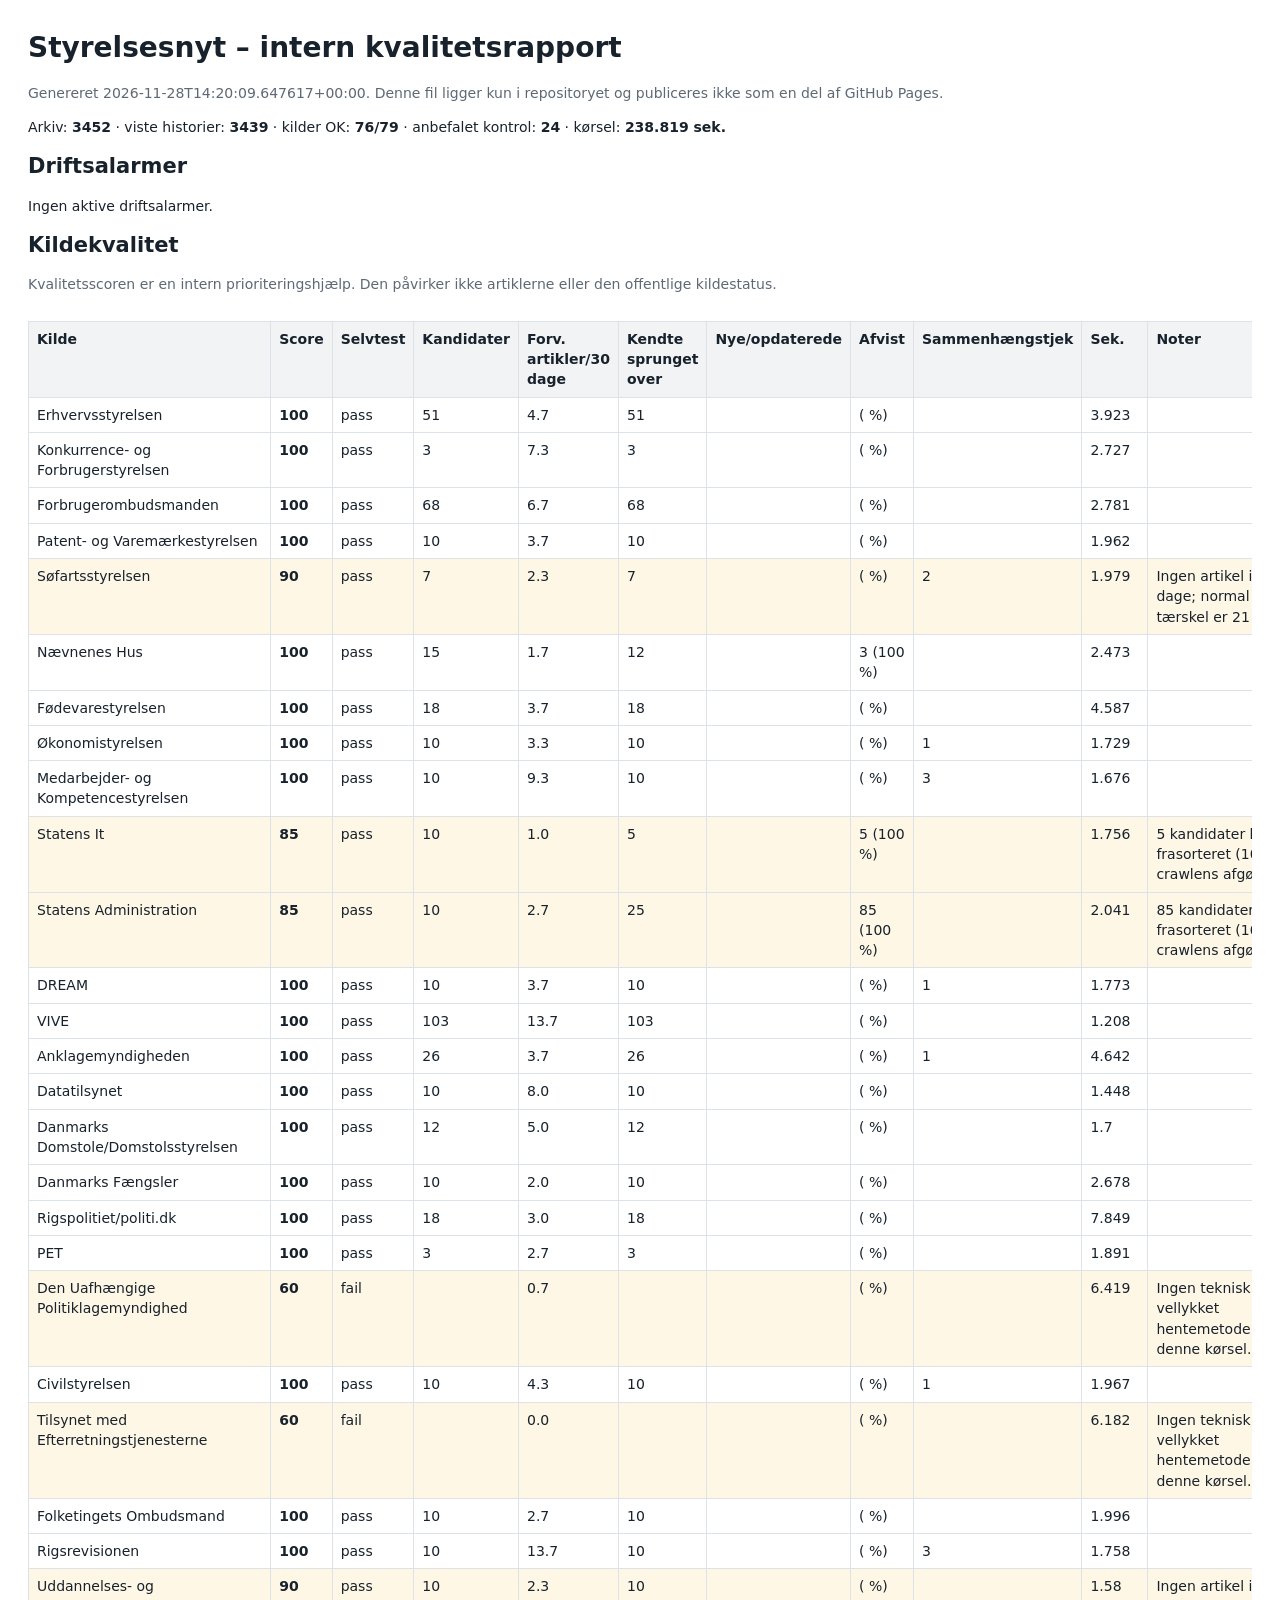
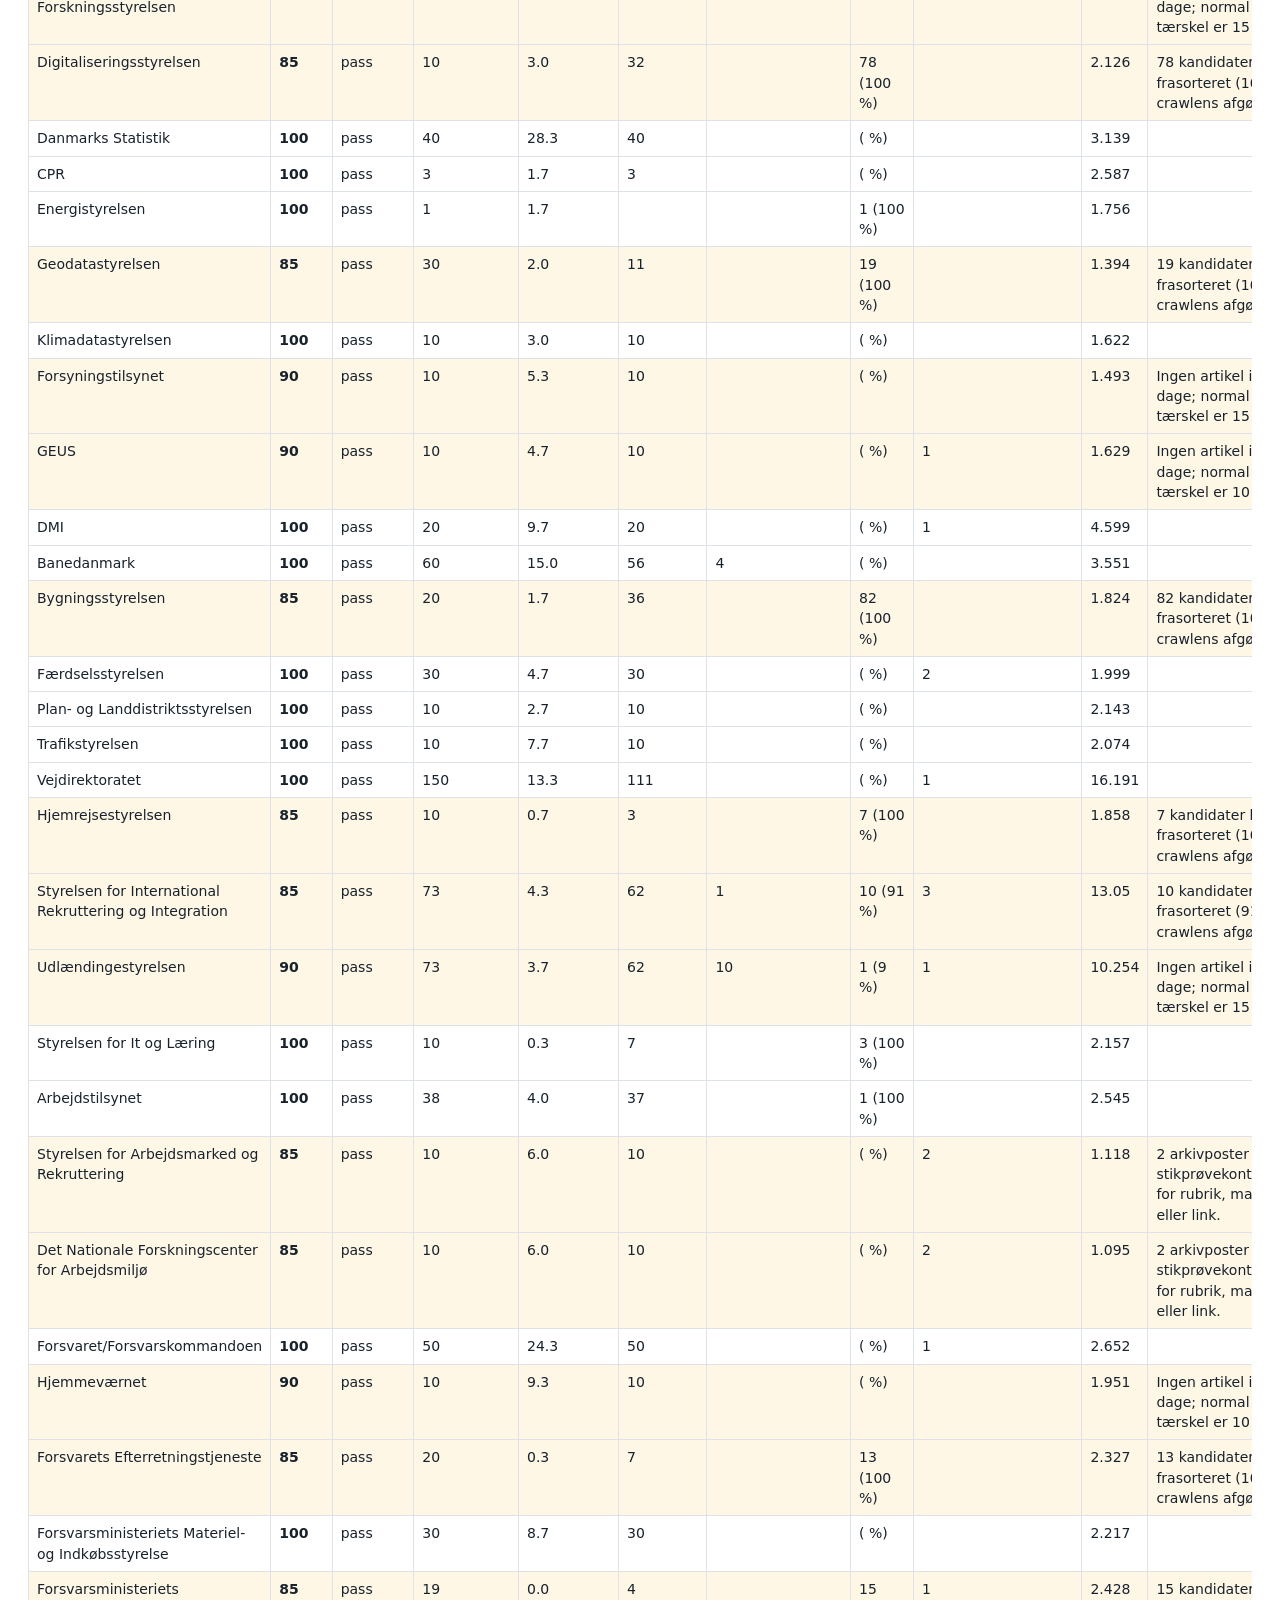
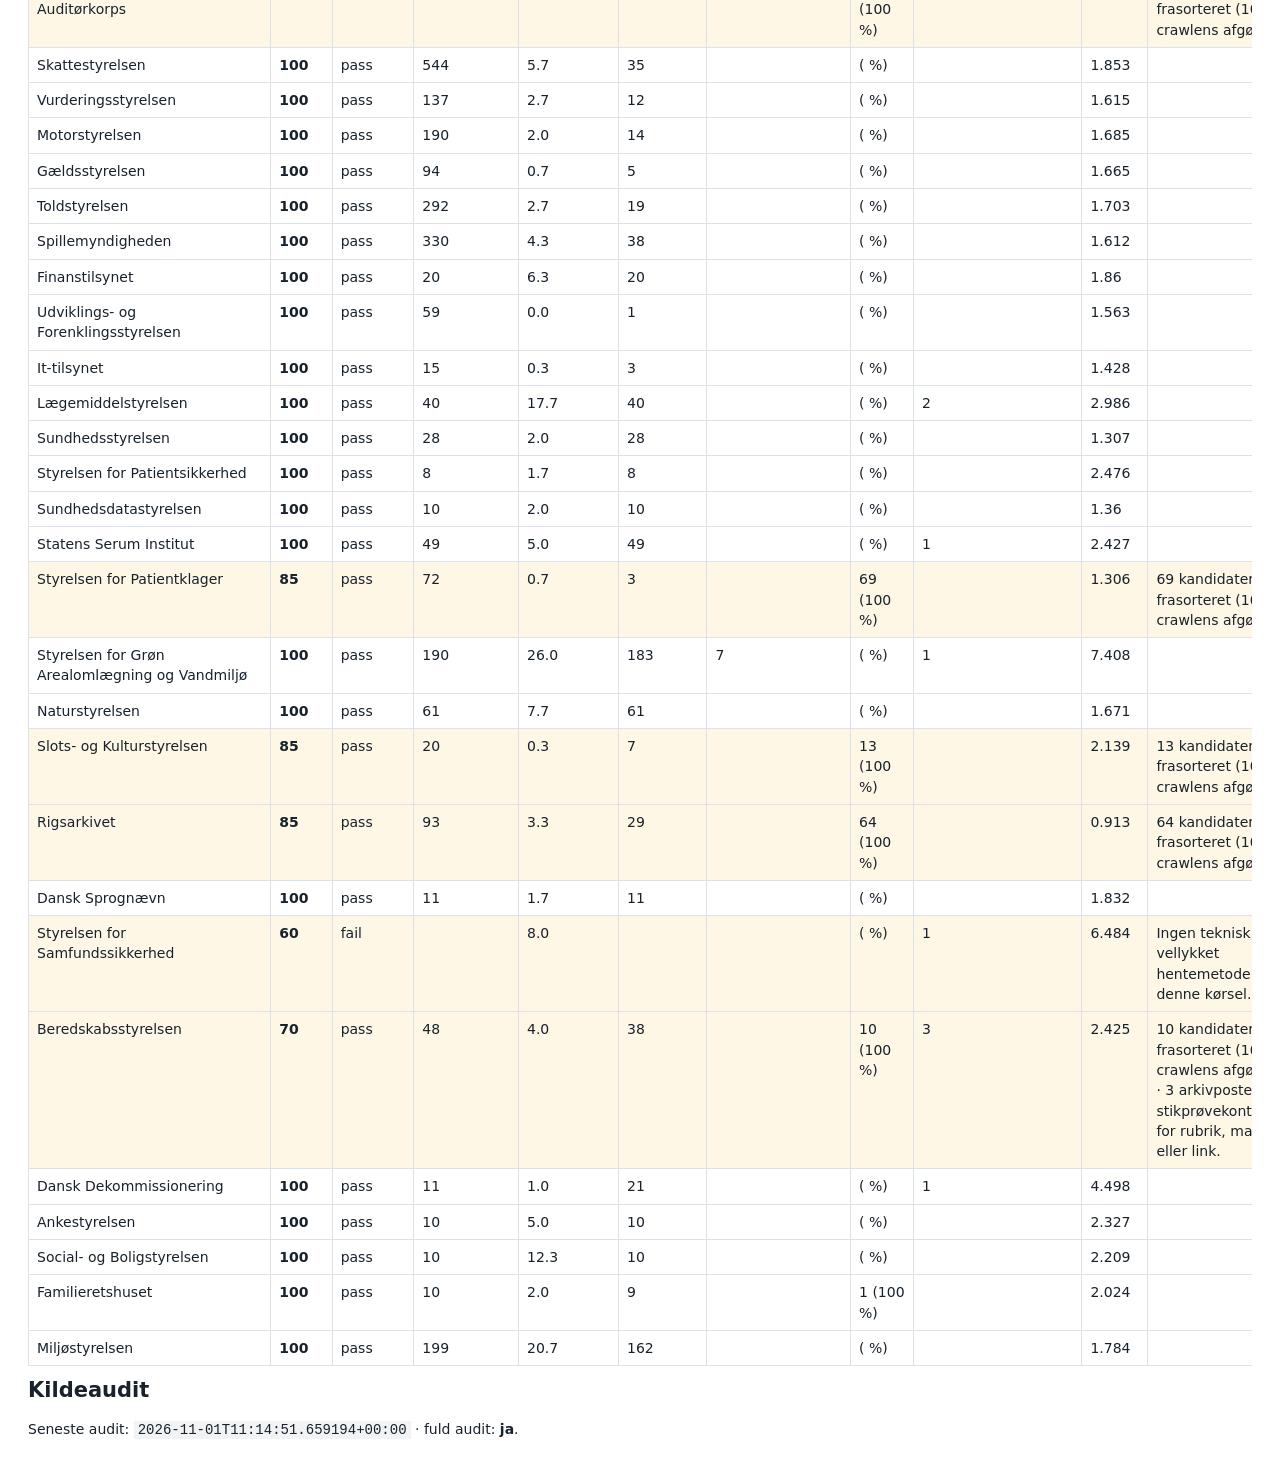
==== agency_diagnostics.html @ b174ddc3 "Opdater nyhedsarkiv og kvalitetsstatus [skip ci]" ====
<!doctype html><html lang="da"><head><meta charset="utf-8"><meta name="robots" content="noindex,nofollow,noarchive"><meta name="viewport" content="width=device-width,initial-scale=1"><title>Styrelsesnyt diagnostik</title><style>body{font:14px/1.45 system-ui,sans-serif;margin:28px;color:#18222c}h1,h2{margin:.4em 0}.meta{color:#5d6974}.table-wrap{overflow:auto}table{border-collapse:collapse;width:100%;margin-top:12px}th,td{border:1px solid #dce2e7;padding:7px 8px;text-align:left;vertical-align:top}th{background:#f1f3f5}tr.review{background:#fff7e6}code{background:#f1f3f5;padding:1px 4px}</style></head><body><h1>Styrelsesnyt – intern kvalitetsrapport</h1><p class="meta">Genereret 2026-11-28T14:20:09.647617+00:00. Denne fil ligger kun i repositoryet og publiceres ikke som en del af GitHub Pages.</p><p>Arkiv: <strong>3452</strong> · viste historier: <strong>3439</strong> · kilder OK: <strong>76/79</strong> · anbefalet kontrol: <strong>24</strong> · kørsel: <strong>238.819 sek.</strong></p><h2>Driftsalarmer</h2><p>Ingen aktive driftsalarmer.</p><h2>Kildekvalitet</h2><p class="meta">Kvalitetsscoren er en intern prioriteringshjælp. Den påvirker ikke artiklerne eller den offentlige kildestatus.</p><div class="table-wrap"><table><thead><tr><th>Kilde</th><th>Score</th><th>Selvtest</th><th>Kandidater</th><th>Forv. artikler/30 dage</th><th>Kendte sprunget over</th><th>Nye/opdaterede</th><th>Afvist</th><th>Sammenhængstjek</th><th>Sek.</th><th>Noter</th></tr></thead><tbody><tr><td>Erhvervsstyrelsen</td><td><strong>100</strong></td><td>pass</td><td>51</td><td>4.7</td><td>51</td><td></td><td> ( %)</td><td></td><td>3.923</td><td></td></tr><tr><td>Konkurrence- og Forbrugerstyrelsen</td><td><strong>100</strong></td><td>pass</td><td>3</td><td>7.3</td><td>3</td><td></td><td> ( %)</td><td></td><td>2.727</td><td></td></tr><tr><td>Forbrugerombudsmanden</td><td><strong>100</strong></td><td>pass</td><td>68</td><td>6.7</td><td>68</td><td></td><td> ( %)</td><td></td><td>2.781</td><td></td></tr><tr><td>Patent- og Varemærkestyrelsen</td><td><strong>100</strong></td><td>pass</td><td>10</td><td>3.7</td><td>10</td><td></td><td> ( %)</td><td></td><td>1.962</td><td></td></tr><tr class="review"><td>Søfartsstyrelsen</td><td><strong>90</strong></td><td>pass</td><td>7</td><td>2.3</td><td>7</td><td></td><td> ( %)</td><td>2</td><td>1.979</td><td>Ingen artikel i 38 dage; normal tærskel er 21 dage.</td></tr><tr><td>Nævnenes Hus</td><td><strong>100</strong></td><td>pass</td><td>15</td><td>1.7</td><td>12</td><td></td><td>3 (100 %)</td><td></td><td>2.473</td><td></td></tr><tr><td>Fødevarestyrelsen</td><td><strong>100</strong></td><td>pass</td><td>18</td><td>3.7</td><td>18</td><td></td><td> ( %)</td><td></td><td>4.587</td><td></td></tr><tr><td>Økonomistyrelsen</td><td><strong>100</strong></td><td>pass</td><td>10</td><td>3.3</td><td>10</td><td></td><td> ( %)</td><td>1</td><td>1.729</td><td></td></tr><tr><td>Medarbejder- og Kompetencestyrelsen</td><td><strong>100</strong></td><td>pass</td><td>10</td><td>9.3</td><td>10</td><td></td><td> ( %)</td><td>3</td><td>1.676</td><td></td></tr><tr class="review"><td>Statens It</td><td><strong>85</strong></td><td>pass</td><td>10</td><td>1.0</td><td>5</td><td></td><td>5 (100 %)</td><td></td><td>1.756</td><td>5 kandidater blev frasorteret (100 % af crawlens afgørelser).</td></tr><tr class="review"><td>Statens Administration</td><td><strong>85</strong></td><td>pass</td><td>10</td><td>2.7</td><td>25</td><td></td><td>85 (100 %)</td><td></td><td>2.041</td><td>85 kandidater blev frasorteret (100 % af crawlens afgørelser).</td></tr><tr><td>DREAM</td><td><strong>100</strong></td><td>pass</td><td>10</td><td>3.7</td><td>10</td><td></td><td> ( %)</td><td>1</td><td>1.773</td><td></td></tr><tr><td>VIVE</td><td><strong>100</strong></td><td>pass</td><td>103</td><td>13.7</td><td>103</td><td></td><td> ( %)</td><td></td><td>1.208</td><td></td></tr><tr><td>Anklagemyndigheden</td><td><strong>100</strong></td><td>pass</td><td>26</td><td>3.7</td><td>26</td><td></td><td> ( %)</td><td>1</td><td>4.642</td><td></td></tr><tr><td>Datatilsynet</td><td><strong>100</strong></td><td>pass</td><td>10</td><td>8.0</td><td>10</td><td></td><td> ( %)</td><td></td><td>1.448</td><td></td></tr><tr><td>Danmarks Domstole/Domstolsstyrelsen</td><td><strong>100</strong></td><td>pass</td><td>12</td><td>5.0</td><td>12</td><td></td><td> ( %)</td><td></td><td>1.7</td><td></td></tr><tr><td>Danmarks Fængsler</td><td><strong>100</strong></td><td>pass</td><td>10</td><td>2.0</td><td>10</td><td></td><td> ( %)</td><td></td><td>2.678</td><td></td></tr><tr><td>Rigspolitiet/politi.dk</td><td><strong>100</strong></td><td>pass</td><td>18</td><td>3.0</td><td>18</td><td></td><td> ( %)</td><td></td><td>7.849</td><td></td></tr><tr><td>PET</td><td><strong>100</strong></td><td>pass</td><td>3</td><td>2.7</td><td>3</td><td></td><td> ( %)</td><td></td><td>1.891</td><td></td></tr><tr class="review"><td>Den Uafhængige Politiklagemyndighed</td><td><strong>60</strong></td><td>fail</td><td></td><td>0.7</td><td></td><td></td><td> ( %)</td><td></td><td>6.419</td><td>Ingen teknisk vellykket hentemetode i denne kørsel.</td></tr><tr><td>Civilstyrelsen</td><td><strong>100</strong></td><td>pass</td><td>10</td><td>4.3</td><td>10</td><td></td><td> ( %)</td><td>1</td><td>1.967</td><td></td></tr><tr class="review"><td>Tilsynet med Efterretningstjenesterne</td><td><strong>60</strong></td><td>fail</td><td></td><td>0.0</td><td></td><td></td><td> ( %)</td><td></td><td>6.182</td><td>Ingen teknisk vellykket hentemetode i denne kørsel.</td></tr><tr><td>Folketingets Ombudsmand</td><td><strong>100</strong></td><td>pass</td><td>10</td><td>2.7</td><td>10</td><td></td><td> ( %)</td><td></td><td>1.996</td><td></td></tr><tr><td>Rigsrevisionen</td><td><strong>100</strong></td><td>pass</td><td>10</td><td>13.7</td><td>10</td><td></td><td> ( %)</td><td>3</td><td>1.758</td><td></td></tr><tr class="review"><td>Uddannelses- og Forskningsstyrelsen</td><td><strong>90</strong></td><td>pass</td><td>10</td><td>2.3</td><td>10</td><td></td><td> ( %)</td><td></td><td>1.58</td><td>Ingen artikel i 26 dage; normal tærskel er 15 dage.</td></tr><tr class="review"><td>Digitaliseringsstyrelsen</td><td><strong>85</strong></td><td>pass</td><td>10</td><td>3.0</td><td>32</td><td></td><td>78 (100 %)</td><td></td><td>2.126</td><td>78 kandidater blev frasorteret (100 % af crawlens afgørelser).</td></tr><tr><td>Danmarks Statistik</td><td><strong>100</strong></td><td>pass</td><td>40</td><td>28.3</td><td>40</td><td></td><td> ( %)</td><td></td><td>3.139</td><td></td></tr><tr><td>CPR</td><td><strong>100</strong></td><td>pass</td><td>3</td><td>1.7</td><td>3</td><td></td><td> ( %)</td><td></td><td>2.587</td><td></td></tr><tr><td>Energistyrelsen</td><td><strong>100</strong></td><td>pass</td><td>1</td><td>1.7</td><td></td><td></td><td>1 (100 %)</td><td></td><td>1.756</td><td></td></tr><tr class="review"><td>Geodatastyrelsen</td><td><strong>85</strong></td><td>pass</td><td>30</td><td>2.0</td><td>11</td><td></td><td>19 (100 %)</td><td></td><td>1.394</td><td>19 kandidater blev frasorteret (100 % af crawlens afgørelser).</td></tr><tr><td>Klimadatastyrelsen</td><td><strong>100</strong></td><td>pass</td><td>10</td><td>3.0</td><td>10</td><td></td><td> ( %)</td><td></td><td>1.622</td><td></td></tr><tr class="review"><td>Forsyningstilsynet</td><td><strong>90</strong></td><td>pass</td><td>10</td><td>5.3</td><td>10</td><td></td><td> ( %)</td><td></td><td>1.493</td><td>Ingen artikel i 19 dage; normal tærskel er 15 dage.</td></tr><tr class="review"><td>GEUS</td><td><strong>90</strong></td><td>pass</td><td>10</td><td>4.7</td><td>10</td><td></td><td> ( %)</td><td>1</td><td>1.629</td><td>Ingen artikel i 13 dage; normal tærskel er 10 dage.</td></tr><tr><td>DMI</td><td><strong>100</strong></td><td>pass</td><td>20</td><td>9.7</td><td>20</td><td></td><td> ( %)</td><td>1</td><td>4.599</td><td></td></tr><tr><td>Banedanmark</td><td><strong>100</strong></td><td>pass</td><td>60</td><td>15.0</td><td>56</td><td>4</td><td> ( %)</td><td></td><td>3.551</td><td></td></tr><tr class="review"><td>Bygningsstyrelsen</td><td><strong>85</strong></td><td>pass</td><td>20</td><td>1.7</td><td>36</td><td></td><td>82 (100 %)</td><td></td><td>1.824</td><td>82 kandidater blev frasorteret (100 % af crawlens afgørelser).</td></tr><tr><td>Færdselsstyrelsen</td><td><strong>100</strong></td><td>pass</td><td>30</td><td>4.7</td><td>30</td><td></td><td> ( %)</td><td>2</td><td>1.999</td><td></td></tr><tr><td>Plan- og Landdistriktsstyrelsen</td><td><strong>100</strong></td><td>pass</td><td>10</td><td>2.7</td><td>10</td><td></td><td> ( %)</td><td></td><td>2.143</td><td></td></tr><tr><td>Trafikstyrelsen</td><td><strong>100</strong></td><td>pass</td><td>10</td><td>7.7</td><td>10</td><td></td><td> ( %)</td><td></td><td>2.074</td><td></td></tr><tr><td>Vejdirektoratet</td><td><strong>100</strong></td><td>pass</td><td>150</td><td>13.3</td><td>111</td><td></td><td> ( %)</td><td>1</td><td>16.191</td><td></td></tr><tr class="review"><td>Hjemrejsestyrelsen</td><td><strong>85</strong></td><td>pass</td><td>10</td><td>0.7</td><td>3</td><td></td><td>7 (100 %)</td><td></td><td>1.858</td><td>7 kandidater blev frasorteret (100 % af crawlens afgørelser).</td></tr><tr class="review"><td>Styrelsen for International Rekruttering og Integration</td><td><strong>85</strong></td><td>pass</td><td>73</td><td>4.3</td><td>62</td><td>1</td><td>10 (91 %)</td><td>3</td><td>13.05</td><td>10 kandidater blev frasorteret (91 % af crawlens afgørelser).</td></tr><tr class="review"><td>Udlændingestyrelsen</td><td><strong>90</strong></td><td>pass</td><td>73</td><td>3.7</td><td>62</td><td>10</td><td>1 (9 %)</td><td>1</td><td>10.254</td><td>Ingen artikel i 25 dage; normal tærskel er 15 dage.</td></tr><tr><td>Styrelsen for It og Læring</td><td><strong>100</strong></td><td>pass</td><td>10</td><td>0.3</td><td>7</td><td></td><td>3 (100 %)</td><td></td><td>2.157</td><td></td></tr><tr><td>Arbejdstilsynet</td><td><strong>100</strong></td><td>pass</td><td>38</td><td>4.0</td><td>37</td><td></td><td>1 (100 %)</td><td></td><td>2.545</td><td></td></tr><tr class="review"><td>Styrelsen for Arbejdsmarked og Rekruttering</td><td><strong>85</strong></td><td>pass</td><td>10</td><td>6.0</td><td>10</td><td></td><td> ( %)</td><td>2</td><td>1.118</td><td>2 arkivposter bør stikprøvekontrolleres for rubrik, manchet eller link.</td></tr><tr class="review"><td>Det Nationale Forskningscenter for Arbejdsmiljø</td><td><strong>85</strong></td><td>pass</td><td>10</td><td>6.0</td><td>10</td><td></td><td> ( %)</td><td>2</td><td>1.095</td><td>2 arkivposter bør stikprøvekontrolleres for rubrik, manchet eller link.</td></tr><tr><td>Forsvaret/Forsvarskommandoen</td><td><strong>100</strong></td><td>pass</td><td>50</td><td>24.3</td><td>50</td><td></td><td> ( %)</td><td>1</td><td>2.652</td><td></td></tr><tr class="review"><td>Hjemmeværnet</td><td><strong>90</strong></td><td>pass</td><td>10</td><td>9.3</td><td>10</td><td></td><td> ( %)</td><td></td><td>1.951</td><td>Ingen artikel i 12 dage; normal tærskel er 10 dage.</td></tr><tr class="review"><td>Forsvarets Efterretningstjeneste</td><td><strong>85</strong></td><td>pass</td><td>20</td><td>0.3</td><td>7</td><td></td><td>13 (100 %)</td><td></td><td>2.327</td><td>13 kandidater blev frasorteret (100 % af crawlens afgørelser).</td></tr><tr><td>Forsvarsministeriets Materiel- og Indkøbsstyrelse</td><td><strong>100</strong></td><td>pass</td><td>30</td><td>8.7</td><td>30</td><td></td><td> ( %)</td><td></td><td>2.217</td><td></td></tr><tr class="review"><td>Forsvarsministeriets Auditørkorps</td><td><strong>85</strong></td><td>pass</td><td>19</td><td>0.0</td><td>4</td><td></td><td>15 (100 %)</td><td>1</td><td>2.428</td><td>15 kandidater blev frasorteret (100 % af crawlens afgørelser).</td></tr><tr><td>Skattestyrelsen</td><td><strong>100</strong></td><td>pass</td><td>544</td><td>5.7</td><td>35</td><td></td><td> ( %)</td><td></td><td>1.853</td><td></td></tr><tr><td>Vurderingsstyrelsen</td><td><strong>100</strong></td><td>pass</td><td>137</td><td>2.7</td><td>12</td><td></td><td> ( %)</td><td></td><td>1.615</td><td></td></tr><tr><td>Motorstyrelsen</td><td><strong>100</strong></td><td>pass</td><td>190</td><td>2.0</td><td>14</td><td></td><td> ( %)</td><td></td><td>1.685</td><td></td></tr><tr><td>Gældsstyrelsen</td><td><strong>100</strong></td><td>pass</td><td>94</td><td>0.7</td><td>5</td><td></td><td> ( %)</td><td></td><td>1.665</td><td></td></tr><tr><td>Toldstyrelsen</td><td><strong>100</strong></td><td>pass</td><td>292</td><td>2.7</td><td>19</td><td></td><td> ( %)</td><td></td><td>1.703</td><td></td></tr><tr><td>Spillemyndigheden</td><td><strong>100</strong></td><td>pass</td><td>330</td><td>4.3</td><td>38</td><td></td><td> ( %)</td><td></td><td>1.612</td><td></td></tr><tr><td>Finanstilsynet</td><td><strong>100</strong></td><td>pass</td><td>20</td><td>6.3</td><td>20</td><td></td><td> ( %)</td><td></td><td>1.86</td><td></td></tr><tr><td>Udviklings- og Forenklingsstyrelsen</td><td><strong>100</strong></td><td>pass</td><td>59</td><td>0.0</td><td>1</td><td></td><td> ( %)</td><td></td><td>1.563</td><td></td></tr><tr><td>It-tilsynet</td><td><strong>100</strong></td><td>pass</td><td>15</td><td>0.3</td><td>3</td><td></td><td> ( %)</td><td></td><td>1.428</td><td></td></tr><tr><td>Lægemiddelstyrelsen</td><td><strong>100</strong></td><td>pass</td><td>40</td><td>17.7</td><td>40</td><td></td><td> ( %)</td><td>2</td><td>2.986</td><td></td></tr><tr><td>Sundhedsstyrelsen</td><td><strong>100</strong></td><td>pass</td><td>28</td><td>2.0</td><td>28</td><td></td><td> ( %)</td><td></td><td>1.307</td><td></td></tr><tr><td>Styrelsen for Patientsikkerhed</td><td><strong>100</strong></td><td>pass</td><td>8</td><td>1.7</td><td>8</td><td></td><td> ( %)</td><td></td><td>2.476</td><td></td></tr><tr><td>Sundhedsdatastyrelsen</td><td><strong>100</strong></td><td>pass</td><td>10</td><td>2.0</td><td>10</td><td></td><td> ( %)</td><td></td><td>1.36</td><td></td></tr><tr><td>Statens Serum Institut</td><td><strong>100</strong></td><td>pass</td><td>49</td><td>5.0</td><td>49</td><td></td><td> ( %)</td><td>1</td><td>2.427</td><td></td></tr><tr class="review"><td>Styrelsen for Patientklager</td><td><strong>85</strong></td><td>pass</td><td>72</td><td>0.7</td><td>3</td><td></td><td>69 (100 %)</td><td></td><td>1.306</td><td>69 kandidater blev frasorteret (100 % af crawlens afgørelser).</td></tr><tr><td>Styrelsen for Grøn Arealomlægning og Vandmiljø</td><td><strong>100</strong></td><td>pass</td><td>190</td><td>26.0</td><td>183</td><td>7</td><td> ( %)</td><td>1</td><td>7.408</td><td></td></tr><tr><td>Naturstyrelsen</td><td><strong>100</strong></td><td>pass</td><td>61</td><td>7.7</td><td>61</td><td></td><td> ( %)</td><td></td><td>1.671</td><td></td></tr><tr class="review"><td>Slots- og Kulturstyrelsen</td><td><strong>85</strong></td><td>pass</td><td>20</td><td>0.3</td><td>7</td><td></td><td>13 (100 %)</td><td></td><td>2.139</td><td>13 kandidater blev frasorteret (100 % af crawlens afgørelser).</td></tr><tr class="review"><td>Rigsarkivet</td><td><strong>85</strong></td><td>pass</td><td>93</td><td>3.3</td><td>29</td><td></td><td>64 (100 %)</td><td></td><td>0.913</td><td>64 kandidater blev frasorteret (100 % af crawlens afgørelser).</td></tr><tr><td>Dansk Sprognævn</td><td><strong>100</strong></td><td>pass</td><td>11</td><td>1.7</td><td>11</td><td></td><td> ( %)</td><td></td><td>1.832</td><td></td></tr><tr class="review"><td>Styrelsen for Samfundssikkerhed</td><td><strong>60</strong></td><td>fail</td><td></td><td>8.0</td><td></td><td></td><td> ( %)</td><td>1</td><td>6.484</td><td>Ingen teknisk vellykket hentemetode i denne kørsel.</td></tr><tr class="review"><td>Beredskabsstyrelsen</td><td><strong>70</strong></td><td>pass</td><td>48</td><td>4.0</td><td>38</td><td></td><td>10 (100 %)</td><td>3</td><td>2.425</td><td>10 kandidater blev frasorteret (100 % af crawlens afgørelser). · 3 arkivposter bør stikprøvekontrolleres for rubrik, manchet eller link.</td></tr><tr><td>Dansk Dekommissionering</td><td><strong>100</strong></td><td>pass</td><td>11</td><td>1.0</td><td>21</td><td></td><td> ( %)</td><td>1</td><td>4.498</td><td></td></tr><tr><td>Ankestyrelsen</td><td><strong>100</strong></td><td>pass</td><td>10</td><td>5.0</td><td>10</td><td></td><td> ( %)</td><td></td><td>2.327</td><td></td></tr><tr><td>Social- og Boligstyrelsen</td><td><strong>100</strong></td><td>pass</td><td>10</td><td>12.3</td><td>10</td><td></td><td> ( %)</td><td></td><td>2.209</td><td></td></tr><tr><td>Familieretshuset</td><td><strong>100</strong></td><td>pass</td><td>10</td><td>2.0</td><td>9</td><td></td><td>1 (100 %)</td><td></td><td>2.024</td><td></td></tr><tr><td>Miljøstyrelsen</td><td><strong>100</strong></td><td>pass</td><td>199</td><td>20.7</td><td>162</td><td></td><td> ( %)</td><td></td><td>1.784</td><td></td></tr></tbody></table></div><h2>Kildeaudit</h2><p>Seneste audit: <code>2026-11-01T11:14:51.659194+00:00</code> · fuld audit: <strong>ja</strong>.</p></body></html>
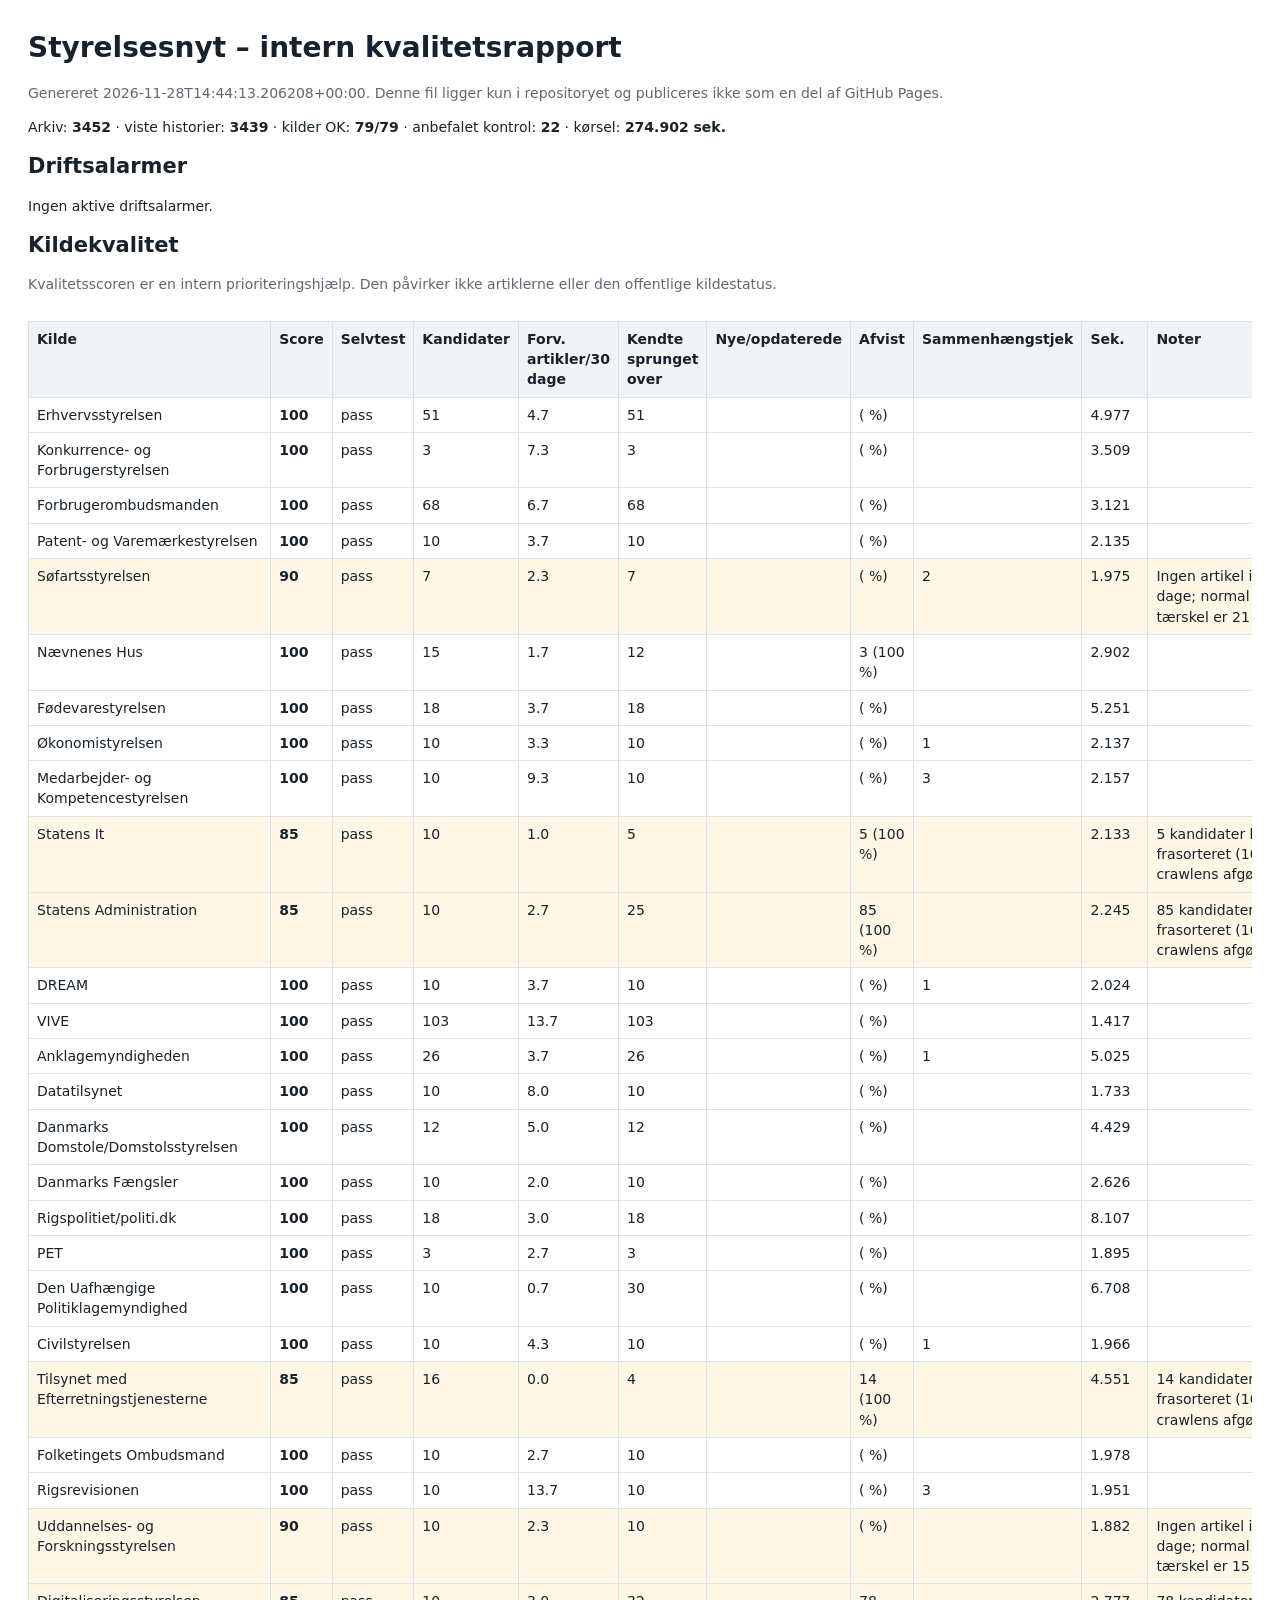
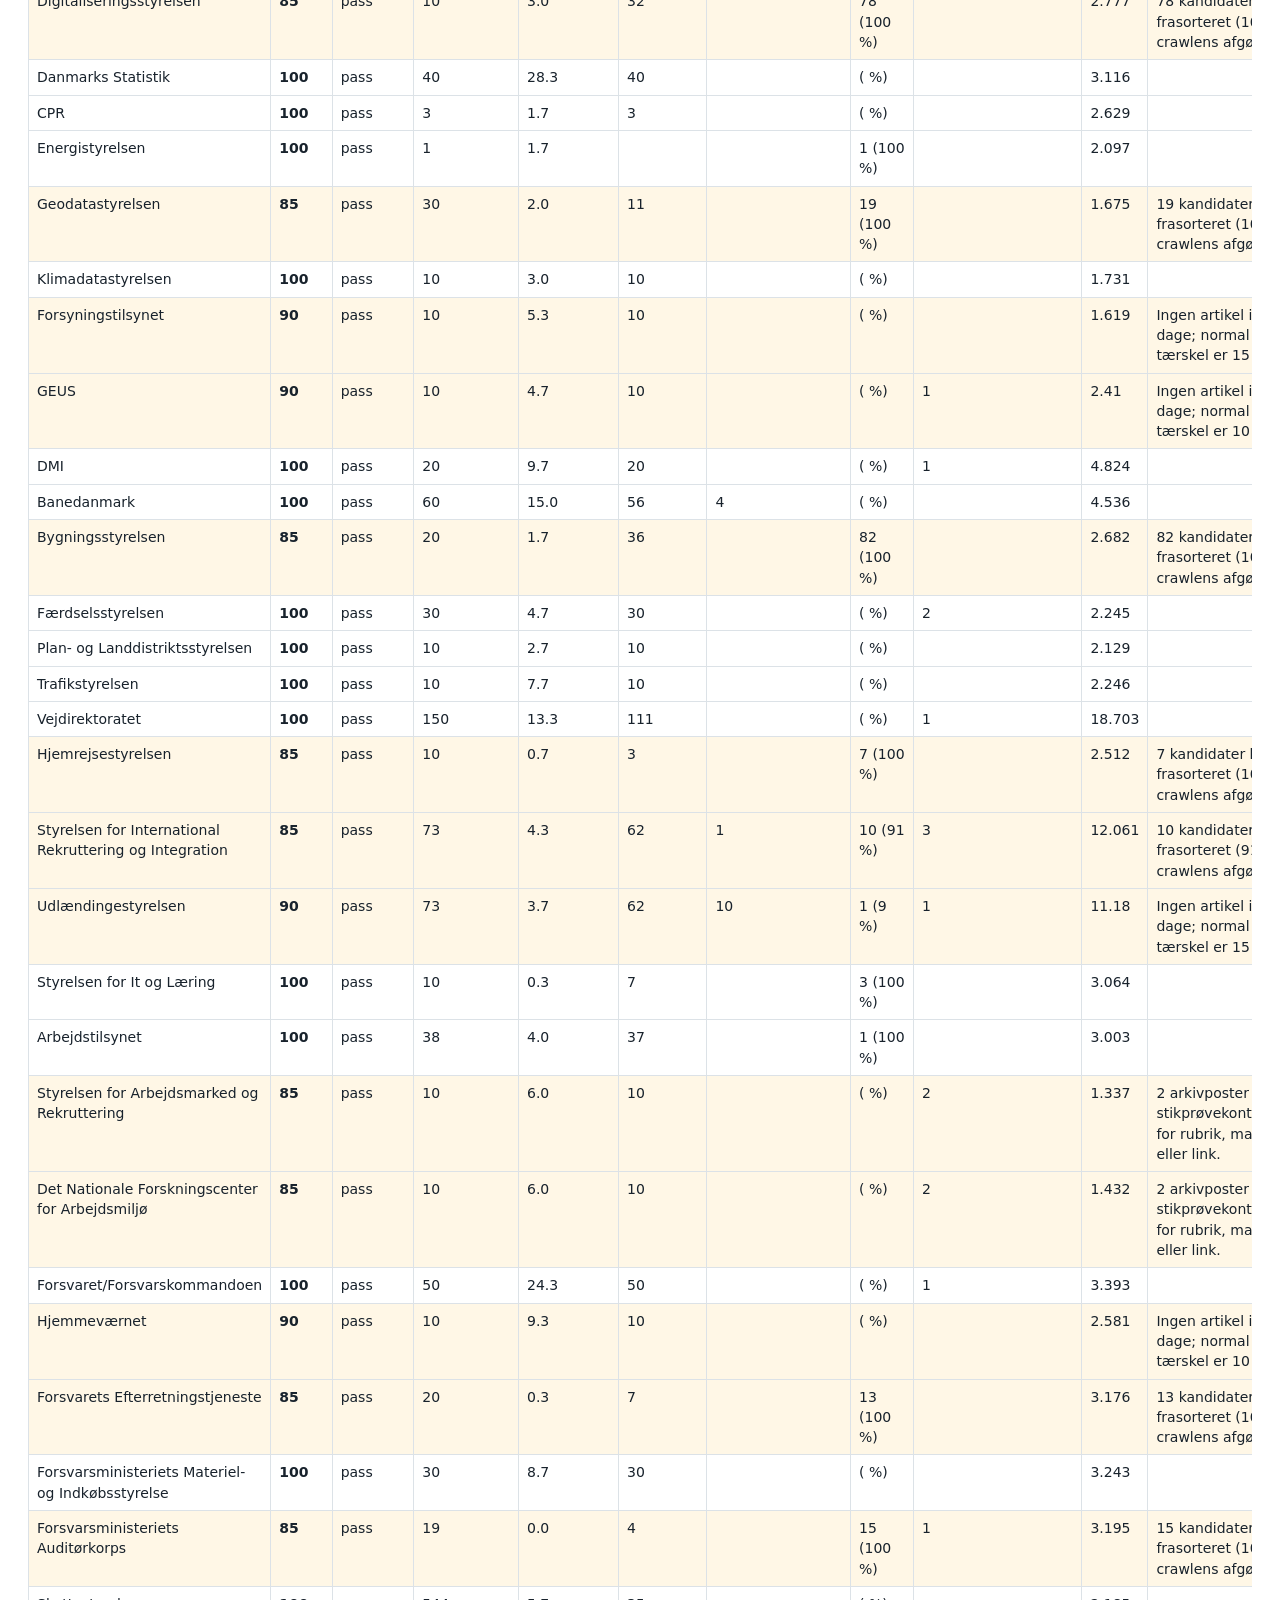
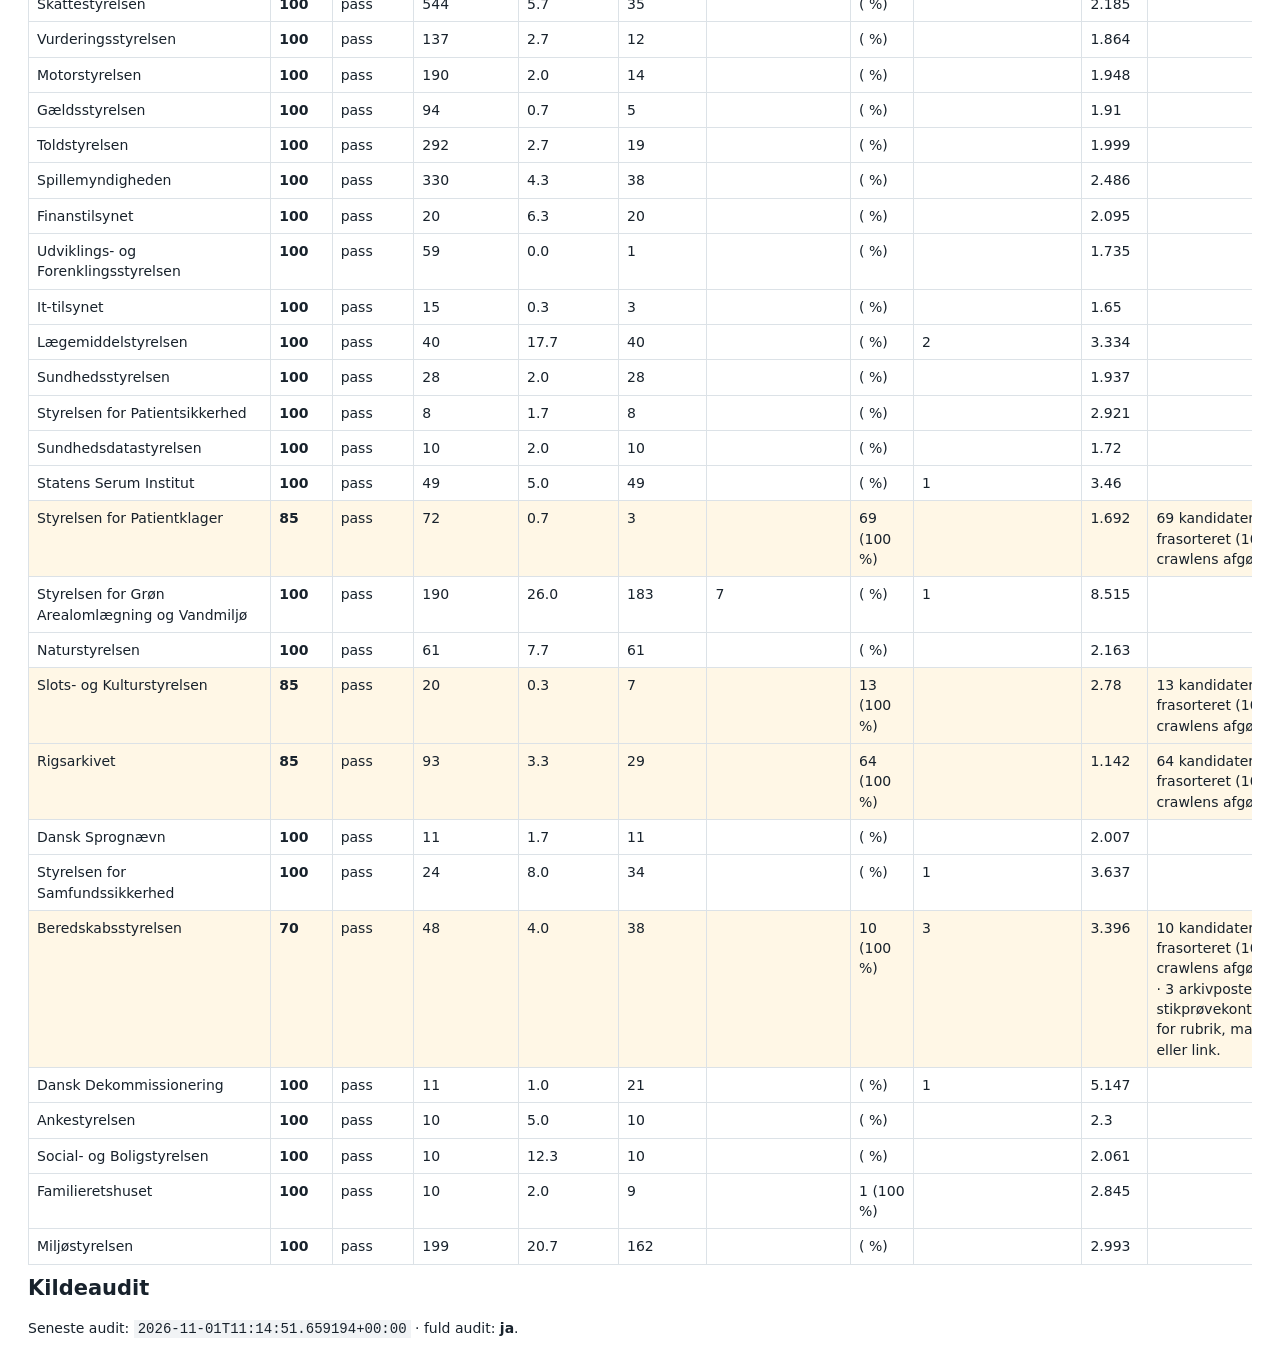
==== commit 279b2087: "Opdater nyhedsarkiv og kvalitetsstatus [skip ci]" ====
--- a/agency_diagnostics.html
+++ b/agency_diagnostics.html
@@ -1 +1 @@
-<!doctype html><html lang="da"><head><meta charset="utf-8"><meta name="robots" content="noindex,nofollow,noarchive"><meta name="viewport" content="width=device-width,initial-scale=1"><title>Styrelsesnyt diagnostik</title><style>body{font:14px/1.45 system-ui,sans-serif;margin:28px;color:#18222c}h1,h2{margin:.4em 0}.meta{color:#5d6974}.table-wrap{overflow:auto}table{border-collapse:collapse;width:100%;margin-top:12px}th,td{border:1px solid #dce2e7;padding:7px 8px;text-align:left;vertical-align:top}th{background:#f1f3f5}tr.review{background:#fff7e6}code{background:#f1f3f5;padding:1px 4px}</style></head><body><h1>Styrelsesnyt – intern kvalitetsrapport</h1><p class="meta">Genereret 2026-11-28T14:20:09.647617+00:00. Denne fil ligger kun i repositoryet og publiceres ikke som en del af GitHub Pages.</p><p>Arkiv: <strong>3452</strong> · viste historier: <strong>3439</strong> · kilder OK: <strong>76/79</strong> · anbefalet kontrol: <strong>24</strong> · kørsel: <strong>238.819 sek.</strong></p><h2>Driftsalarmer</h2><p>Ingen aktive driftsalarmer.</p><h2>Kildekvalitet</h2><p class="meta">Kvalitetsscoren er en intern prioriteringshjælp. Den påvirker ikke artiklerne eller den offentlige kildestatus.</p><div class="table-wrap"><table><thead><tr><th>Kilde</th><th>Score</th><th>Selvtest</th><th>Kandidater</th><th>Forv. artikler/30 dage</th><th>Kendte sprunget over</th><th>Nye/opdaterede</th><th>Afvist</th><th>Sammenhængstjek</th><th>Sek.</th><th>Noter</th></tr></thead><tbody><tr><td>Erhvervsstyrelsen</td><td><strong>100</strong></td><td>pass</td><td>51</td><td>4.7</td><td>51</td><td></td><td> ( %)</td><td></td><td>3.923</td><td></td></tr><tr><td>Konkurrence- og Forbrugerstyrelsen</td><td><strong>100</strong></td><td>pass</td><td>3</td><td>7.3</td><td>3</td><td></td><td> ( %)</td><td></td><td>2.727</td><td></td></tr><tr><td>Forbrugerombudsmanden</td><td><strong>100</strong></td><td>pass</td><td>68</td><td>6.7</td><td>68</td><td></td><td> ( %)</td><td></td><td>2.781</td><td></td></tr><tr><td>Patent- og Varemærkestyrelsen</td><td><strong>100</strong></td><td>pass</td><td>10</td><td>3.7</td><td>10</td><td></td><td> ( %)</td><td></td><td>1.962</td><td></td></tr><tr class="review"><td>Søfartsstyrelsen</td><td><strong>90</strong></td><td>pass</td><td>7</td><td>2.3</td><td>7</td><td></td><td> ( %)</td><td>2</td><td>1.979</td><td>Ingen artikel i 38 dage; normal tærskel er 21 dage.</td></tr><tr><td>Nævnenes Hus</td><td><strong>100</strong></td><td>pass</td><td>15</td><td>1.7</td><td>12</td><td></td><td>3 (100 %)</td><td></td><td>2.473</td><td></td></tr><tr><td>Fødevarestyrelsen</td><td><strong>100</strong></td><td>pass</td><td>18</td><td>3.7</td><td>18</td><td></td><td> ( %)</td><td></td><td>4.587</td><td></td></tr><tr><td>Økonomistyrelsen</td><td><strong>100</strong></td><td>pass</td><td>10</td><td>3.3</td><td>10</td><td></td><td> ( %)</td><td>1</td><td>1.729</td><td></td></tr><tr><td>Medarbejder- og Kompetencestyrelsen</td><td><strong>100</strong></td><td>pass</td><td>10</td><td>9.3</td><td>10</td><td></td><td> ( %)</td><td>3</td><td>1.676</td><td></td></tr><tr class="review"><td>Statens It</td><td><strong>85</strong></td><td>pass</td><td>10</td><td>1.0</td><td>5</td><td></td><td>5 (100 %)</td><td></td><td>1.756</td><td>5 kandidater blev frasorteret (100 % af crawlens afgørelser).</td></tr><tr class="review"><td>Statens Administration</td><td><strong>85</strong></td><td>pass</td><td>10</td><td>2.7</td><td>25</td><td></td><td>85 (100 %)</td><td></td><td>2.041</td><td>85 kandidater blev frasorteret (100 % af crawlens afgørelser).</td></tr><tr><td>DREAM</td><td><strong>100</strong></td><td>pass</td><td>10</td><td>3.7</td><td>10</td><td></td><td> ( %)</td><td>1</td><td>1.773</td><td></td></tr><tr><td>VIVE</td><td><strong>100</strong></td><td>pass</td><td>103</td><td>13.7</td><td>103</td><td></td><td> ( %)</td><td></td><td>1.208</td><td></td></tr><tr><td>Anklagemyndigheden</td><td><strong>100</strong></td><td>pass</td><td>26</td><td>3.7</td><td>26</td><td></td><td> ( %)</td><td>1</td><td>4.642</td><td></td></tr><tr><td>Datatilsynet</td><td><strong>100</strong></td><td>pass</td><td>10</td><td>8.0</td><td>10</td><td></td><td> ( %)</td><td></td><td>1.448</td><td></td></tr><tr><td>Danmarks Domstole/Domstolsstyrelsen</td><td><strong>100</strong></td><td>pass</td><td>12</td><td>5.0</td><td>12</td><td></td><td> ( %)</td><td></td><td>1.7</td><td></td></tr><tr><td>Danmarks Fængsler</td><td><strong>100</strong></td><td>pass</td><td>10</td><td>2.0</td><td>10</td><td></td><td> ( %)</td><td></td><td>2.678</td><td></td></tr><tr><td>Rigspolitiet/politi.dk</td><td><strong>100</strong></td><td>pass</td><td>18</td><td>3.0</td><td>18</td><td></td><td> ( %)</td><td></td><td>7.849</td><td></td></tr><tr><td>PET</td><td><strong>100</strong></td><td>pass</td><td>3</td><td>2.7</td><td>3</td><td></td><td> ( %)</td><td></td><td>1.891</td><td></td></tr><tr class="review"><td>Den Uafhængige Politiklagemyndighed</td><td><strong>60</strong></td><td>fail</td><td></td><td>0.7</td><td></td><td></td><td> ( %)</td><td></td><td>6.419</td><td>Ingen teknisk vellykket hentemetode i denne kørsel.</td></tr><tr><td>Civilstyrelsen</td><td><strong>100</strong></td><td>pass</td><td>10</td><td>4.3</td><td>10</td><td></td><td> ( %)</td><td>1</td><td>1.967</td><td></td></tr><tr class="review"><td>Tilsynet med Efterretningstjenesterne</td><td><strong>60</strong></td><td>fail</td><td></td><td>0.0</td><td></td><td></td><td> ( %)</td><td></td><td>6.182</td><td>Ingen teknisk vellykket hentemetode i denne kørsel.</td></tr><tr><td>Folketingets Ombudsmand</td><td><strong>100</strong></td><td>pass</td><td>10</td><td>2.7</td><td>10</td><td></td><td> ( %)</td><td></td><td>1.996</td><td></td></tr><tr><td>Rigsrevisionen</td><td><strong>100</strong></td><td>pass</td><td>10</td><td>13.7</td><td>10</td><td></td><td> ( %)</td><td>3</td><td>1.758</td><td></td></tr><tr class="review"><td>Uddannelses- og Forskningsstyrelsen</td><td><strong>90</strong></td><td>pass</td><td>10</td><td>2.3</td><td>10</td><td></td><td> ( %)</td><td></td><td>1.58</td><td>Ingen artikel i 26 dage; normal tærskel er 15 dage.</td></tr><tr class="review"><td>Digitaliseringsstyrelsen</td><td><strong>85</strong></td><td>pass</td><td>10</td><td>3.0</td><td>32</td><td></td><td>78 (100 %)</td><td></td><td>2.126</td><td>78 kandidater blev frasorteret (100 % af crawlens afgørelser).</td></tr><tr><td>Danmarks Statistik</td><td><strong>100</strong></td><td>pass</td><td>40</td><td>28.3</td><td>40</td><td></td><td> ( %)</td><td></td><td>3.139</td><td></td></tr><tr><td>CPR</td><td><strong>100</strong></td><td>pass</td><td>3</td><td>1.7</td><td>3</td><td></td><td> ( %)</td><td></td><td>2.587</td><td></td></tr><tr><td>Energistyrelsen</td><td><strong>100</strong></td><td>pass</td><td>1</td><td>1.7</td><td></td><td></td><td>1 (100 %)</td><td></td><td>1.756</td><td></td></tr><tr class="review"><td>Geodatastyrelsen</td><td><strong>85</strong></td><td>pass</td><td>30</td><td>2.0</td><td>11</td><td></td><td>19 (100 %)</td><td></td><td>1.394</td><td>19 kandidater blev frasorteret (100 % af crawlens afgørelser).</td></tr><tr><td>Klimadatastyrelsen</td><td><strong>100</strong></td><td>pass</td><td>10</td><td>3.0</td><td>10</td><td></td><td> ( %)</td><td></td><td>1.622</td><td></td></tr><tr class="review"><td>Forsyningstilsynet</td><td><strong>90</strong></td><td>pass</td><td>10</td><td>5.3</td><td>10</td><td></td><td> ( %)</td><td></td><td>1.493</td><td>Ingen artikel i 19 dage; normal tærskel er 15 dage.</td></tr><tr class="review"><td>GEUS</td><td><strong>90</strong></td><td>pass</td><td>10</td><td>4.7</td><td>10</td><td></td><td> ( %)</td><td>1</td><td>1.629</td><td>Ingen artikel i 13 dage; normal tærskel er 10 dage.</td></tr><tr><td>DMI</td><td><strong>100</strong></td><td>pass</td><td>20</td><td>9.7</td><td>20</td><td></td><td> ( %)</td><td>1</td><td>4.599</td><td></td></tr><tr><td>Banedanmark</td><td><strong>100</strong></td><td>pass</td><td>60</td><td>15.0</td><td>56</td><td>4</td><td> ( %)</td><td></td><td>3.551</td><td></td></tr><tr class="review"><td>Bygningsstyrelsen</td><td><strong>85</strong></td><td>pass</td><td>20</td><td>1.7</td><td>36</td><td></td><td>82 (100 %)</td><td></td><td>1.824</td><td>82 kandidater blev frasorteret (100 % af crawlens afgørelser).</td></tr><tr><td>Færdselsstyrelsen</td><td><strong>100</strong></td><td>pass</td><td>30</td><td>4.7</td><td>30</td><td></td><td> ( %)</td><td>2</td><td>1.999</td><td></td></tr><tr><td>Plan- og Landdistriktsstyrelsen</td><td><strong>100</strong></td><td>pass</td><td>10</td><td>2.7</td><td>10</td><td></td><td> ( %)</td><td></td><td>2.143</td><td></td></tr><tr><td>Trafikstyrelsen</td><td><strong>100</strong></td><td>pass</td><td>10</td><td>7.7</td><td>10</td><td></td><td> ( %)</td><td></td><td>2.074</td><td></td></tr><tr><td>Vejdirektoratet</td><td><strong>100</strong></td><td>pass</td><td>150</td><td>13.3</td><td>111</td><td></td><td> ( %)</td><td>1</td><td>16.191</td><td></td></tr><tr class="review"><td>Hjemrejsestyrelsen</td><td><strong>85</strong></td><td>pass</td><td>10</td><td>0.7</td><td>3</td><td></td><td>7 (100 %)</td><td></td><td>1.858</td><td>7 kandidater blev frasorteret (100 % af crawlens afgørelser).</td></tr><tr class="review"><td>Styrelsen for International Rekruttering og Integration</td><td><strong>85</strong></td><td>pass</td><td>73</td><td>4.3</td><td>62</td><td>1</td><td>10 (91 %)</td><td>3</td><td>13.05</td><td>10 kandidater blev frasorteret (91 % af crawlens afgørelser).</td></tr><tr class="review"><td>Udlændingestyrelsen</td><td><strong>90</strong></td><td>pass</td><td>73</td><td>3.7</td><td>62</td><td>10</td><td>1 (9 %)</td><td>1</td><td>10.254</td><td>Ingen artikel i 25 dage; normal tærskel er 15 dage.</td></tr><tr><td>Styrelsen for It og Læring</td><td><strong>100</strong></td><td>pass</td><td>10</td><td>0.3</td><td>7</td><td></td><td>3 (100 %)</td><td></td><td>2.157</td><td></td></tr><tr><td>Arbejdstilsynet</td><td><strong>100</strong></td><td>pass</td><td>38</td><td>4.0</td><td>37</td><td></td><td>1 (100 %)</td><td></td><td>2.545</td><td></td></tr><tr class="review"><td>Styrelsen for Arbejdsmarked og Rekruttering</td><td><strong>85</strong></td><td>pass</td><td>10</td><td>6.0</td><td>10</td><td></td><td> ( %)</td><td>2</td><td>1.118</td><td>2 arkivposter bør stikprøvekontrolleres for rubrik, manchet eller link.</td></tr><tr class="review"><td>Det Nationale Forskningscenter for Arbejdsmiljø</td><td><strong>85</strong></td><td>pass</td><td>10</td><td>6.0</td><td>10</td><td></td><td> ( %)</td><td>2</td><td>1.095</td><td>2 arkivposter bør stikprøvekontrolleres for rubrik, manchet eller link.</td></tr><tr><td>Forsvaret/Forsvarskommandoen</td><td><strong>100</strong></td><td>pass</td><td>50</td><td>24.3</td><td>50</td><td></td><td> ( %)</td><td>1</td><td>2.652</td><td></td></tr><tr class="review"><td>Hjemmeværnet</td><td><strong>90</strong></td><td>pass</td><td>10</td><td>9.3</td><td>10</td><td></td><td> ( %)</td><td></td><td>1.951</td><td>Ingen artikel i 12 dage; normal tærskel er 10 dage.</td></tr><tr class="review"><td>Forsvarets Efterretningstjeneste</td><td><strong>85</strong></td><td>pass</td><td>20</td><td>0.3</td><td>7</td><td></td><td>13 (100 %)</td><td></td><td>2.327</td><td>13 kandidater blev frasorteret (100 % af crawlens afgørelser).</td></tr><tr><td>Forsvarsministeriets Materiel- og Indkøbsstyrelse</td><td><strong>100</strong></td><td>pass</td><td>30</td><td>8.7</td><td>30</td><td></td><td> ( %)</td><td></td><td>2.217</td><td></td></tr><tr class="review"><td>Forsvarsministeriets Auditørkorps</td><td><strong>85</strong></td><td>pass</td><td>19</td><td>0.0</td><td>4</td><td></td><td>15 (100 %)</td><td>1</td><td>2.428</td><td>15 kandidater blev frasorteret (100 % af crawlens afgørelser).</td></tr><tr><td>Skattestyrelsen</td><td><strong>100</strong></td><td>pass</td><td>544</td><td>5.7</td><td>35</td><td></td><td> ( %)</td><td></td><td>1.853</td><td></td></tr><tr><td>Vurderingsstyrelsen</td><td><strong>100</strong></td><td>pass</td><td>137</td><td>2.7</td><td>12</td><td></td><td> ( %)</td><td></td><td>1.615</td><td></td></tr><tr><td>Motorstyrelsen</td><td><strong>100</strong></td><td>pass</td><td>190</td><td>2.0</td><td>14</td><td></td><td> ( %)</td><td></td><td>1.685</td><td></td></tr><tr><td>Gældsstyrelsen</td><td><strong>100</strong></td><td>pass</td><td>94</td><td>0.7</td><td>5</td><td></td><td> ( %)</td><td></td><td>1.665</td><td></td></tr><tr><td>Toldstyrelsen</td><td><strong>100</strong></td><td>pass</td><td>292</td><td>2.7</td><td>19</td><td></td><td> ( %)</td><td></td><td>1.703</td><td></td></tr><tr><td>Spillemyndigheden</td><td><strong>100</strong></td><td>pass</td><td>330</td><td>4.3</td><td>38</td><td></td><td> ( %)</td><td></td><td>1.612</td><td></td></tr><tr><td>Finanstilsynet</td><td><strong>100</strong></td><td>pass</td><td>20</td><td>6.3</td><td>20</td><td></td><td> ( %)</td><td></td><td>1.86</td><td></td></tr><tr><td>Udviklings- og Forenklingsstyrelsen</td><td><strong>100</strong></td><td>pass</td><td>59</td><td>0.0</td><td>1</td><td></td><td> ( %)</td><td></td><td>1.563</td><td></td></tr><tr><td>It-tilsynet</td><td><strong>100</strong></td><td>pass</td><td>15</td><td>0.3</td><td>3</td><td></td><td> ( %)</td><td></td><td>1.428</td><td></td></tr><tr><td>Lægemiddelstyrelsen</td><td><strong>100</strong></td><td>pass</td><td>40</td><td>17.7</td><td>40</td><td></td><td> ( %)</td><td>2</td><td>2.986</td><td></td></tr><tr><td>Sundhedsstyrelsen</td><td><strong>100</strong></td><td>pass</td><td>28</td><td>2.0</td><td>28</td><td></td><td> ( %)</td><td></td><td>1.307</td><td></td></tr><tr><td>Styrelsen for Patientsikkerhed</td><td><strong>100</strong></td><td>pass</td><td>8</td><td>1.7</td><td>8</td><td></td><td> ( %)</td><td></td><td>2.476</td><td></td></tr><tr><td>Sundhedsdatastyrelsen</td><td><strong>100</strong></td><td>pass</td><td>10</td><td>2.0</td><td>10</td><td></td><td> ( %)</td><td></td><td>1.36</td><td></td></tr><tr><td>Statens Serum Institut</td><td><strong>100</strong></td><td>pass</td><td>49</td><td>5.0</td><td>49</td><td></td><td> ( %)</td><td>1</td><td>2.427</td><td></td></tr><tr class="review"><td>Styrelsen for Patientklager</td><td><strong>85</strong></td><td>pass</td><td>72</td><td>0.7</td><td>3</td><td></td><td>69 (100 %)</td><td></td><td>1.306</td><td>69 kandidater blev frasorteret (100 % af crawlens afgørelser).</td></tr><tr><td>Styrelsen for Grøn Arealomlægning og Vandmiljø</td><td><strong>100</strong></td><td>pass</td><td>190</td><td>26.0</td><td>183</td><td>7</td><td> ( %)</td><td>1</td><td>7.408</td><td></td></tr><tr><td>Naturstyrelsen</td><td><strong>100</strong></td><td>pass</td><td>61</td><td>7.7</td><td>61</td><td></td><td> ( %)</td><td></td><td>1.671</td><td></td></tr><tr class="review"><td>Slots- og Kulturstyrelsen</td><td><strong>85</strong></td><td>pass</td><td>20</td><td>0.3</td><td>7</td><td></td><td>13 (100 %)</td><td></td><td>2.139</td><td>13 kandidater blev frasorteret (100 % af crawlens afgørelser).</td></tr><tr class="review"><td>Rigsarkivet</td><td><strong>85</strong></td><td>pass</td><td>93</td><td>3.3</td><td>29</td><td></td><td>64 (100 %)</td><td></td><td>0.913</td><td>64 kandidater blev frasorteret (100 % af crawlens afgørelser).</td></tr><tr><td>Dansk Sprognævn</td><td><strong>100</strong></td><td>pass</td><td>11</td><td>1.7</td><td>11</td><td></td><td> ( %)</td><td></td><td>1.832</td><td></td></tr><tr class="review"><td>Styrelsen for Samfundssikkerhed</td><td><strong>60</strong></td><td>fail</td><td></td><td>8.0</td><td></td><td></td><td> ( %)</td><td>1</td><td>6.484</td><td>Ingen teknisk vellykket hentemetode i denne kørsel.</td></tr><tr class="review"><td>Beredskabsstyrelsen</td><td><strong>70</strong></td><td>pass</td><td>48</td><td>4.0</td><td>38</td><td></td><td>10 (100 %)</td><td>3</td><td>2.425</td><td>10 kandidater blev frasorteret (100 % af crawlens afgørelser). · 3 arkivposter bør stikprøvekontrolleres for rubrik, manchet eller link.</td></tr><tr><td>Dansk Dekommissionering</td><td><strong>100</strong></td><td>pass</td><td>11</td><td>1.0</td><td>21</td><td></td><td> ( %)</td><td>1</td><td>4.498</td><td></td></tr><tr><td>Ankestyrelsen</td><td><strong>100</strong></td><td>pass</td><td>10</td><td>5.0</td><td>10</td><td></td><td> ( %)</td><td></td><td>2.327</td><td></td></tr><tr><td>Social- og Boligstyrelsen</td><td><strong>100</strong></td><td>pass</td><td>10</td><td>12.3</td><td>10</td><td></td><td> ( %)</td><td></td><td>2.209</td><td></td></tr><tr><td>Familieretshuset</td><td><strong>100</strong></td><td>pass</td><td>10</td><td>2.0</td><td>9</td><td></td><td>1 (100 %)</td><td></td><td>2.024</td><td></td></tr><tr><td>Miljøstyrelsen</td><td><strong>100</strong></td><td>pass</td><td>199</td><td>20.7</td><td>162</td><td></td><td> ( %)</td><td></td><td>1.784</td><td></td></tr></tbody></table></div><h2>Kildeaudit</h2><p>Seneste audit: <code>2026-11-01T11:14:51.659194+00:00</code> · fuld audit: <strong>ja</strong>.</p></body></html>+<!doctype html><html lang="da"><head><meta charset="utf-8"><meta name="robots" content="noindex,nofollow,noarchive"><meta name="viewport" content="width=device-width,initial-scale=1"><title>Styrelsesnyt diagnostik</title><style>body{font:14px/1.45 system-ui,sans-serif;margin:28px;color:#18222c}h1,h2{margin:.4em 0}.meta{color:#5d6974}.table-wrap{overflow:auto}table{border-collapse:collapse;width:100%;margin-top:12px}th,td{border:1px solid #dce2e7;padding:7px 8px;text-align:left;vertical-align:top}th{background:#f1f3f5}tr.review{background:#fff7e6}code{background:#f1f3f5;padding:1px 4px}</style></head><body><h1>Styrelsesnyt – intern kvalitetsrapport</h1><p class="meta">Genereret 2026-11-28T14:44:13.206208+00:00. Denne fil ligger kun i repositoryet og publiceres ikke som en del af GitHub Pages.</p><p>Arkiv: <strong>3452</strong> · viste historier: <strong>3439</strong> · kilder OK: <strong>79/79</strong> · anbefalet kontrol: <strong>22</strong> · kørsel: <strong>274.902 sek.</strong></p><h2>Driftsalarmer</h2><p>Ingen aktive driftsalarmer.</p><h2>Kildekvalitet</h2><p class="meta">Kvalitetsscoren er en intern prioriteringshjælp. Den påvirker ikke artiklerne eller den offentlige kildestatus.</p><div class="table-wrap"><table><thead><tr><th>Kilde</th><th>Score</th><th>Selvtest</th><th>Kandidater</th><th>Forv. artikler/30 dage</th><th>Kendte sprunget over</th><th>Nye/opdaterede</th><th>Afvist</th><th>Sammenhængstjek</th><th>Sek.</th><th>Noter</th></tr></thead><tbody><tr><td>Erhvervsstyrelsen</td><td><strong>100</strong></td><td>pass</td><td>51</td><td>4.7</td><td>51</td><td></td><td> ( %)</td><td></td><td>4.977</td><td></td></tr><tr><td>Konkurrence- og Forbrugerstyrelsen</td><td><strong>100</strong></td><td>pass</td><td>3</td><td>7.3</td><td>3</td><td></td><td> ( %)</td><td></td><td>3.509</td><td></td></tr><tr><td>Forbrugerombudsmanden</td><td><strong>100</strong></td><td>pass</td><td>68</td><td>6.7</td><td>68</td><td></td><td> ( %)</td><td></td><td>3.121</td><td></td></tr><tr><td>Patent- og Varemærkestyrelsen</td><td><strong>100</strong></td><td>pass</td><td>10</td><td>3.7</td><td>10</td><td></td><td> ( %)</td><td></td><td>2.135</td><td></td></tr><tr class="review"><td>Søfartsstyrelsen</td><td><strong>90</strong></td><td>pass</td><td>7</td><td>2.3</td><td>7</td><td></td><td> ( %)</td><td>2</td><td>1.975</td><td>Ingen artikel i 38 dage; normal tærskel er 21 dage.</td></tr><tr><td>Nævnenes Hus</td><td><strong>100</strong></td><td>pass</td><td>15</td><td>1.7</td><td>12</td><td></td><td>3 (100 %)</td><td></td><td>2.902</td><td></td></tr><tr><td>Fødevarestyrelsen</td><td><strong>100</strong></td><td>pass</td><td>18</td><td>3.7</td><td>18</td><td></td><td> ( %)</td><td></td><td>5.251</td><td></td></tr><tr><td>Økonomistyrelsen</td><td><strong>100</strong></td><td>pass</td><td>10</td><td>3.3</td><td>10</td><td></td><td> ( %)</td><td>1</td><td>2.137</td><td></td></tr><tr><td>Medarbejder- og Kompetencestyrelsen</td><td><strong>100</strong></td><td>pass</td><td>10</td><td>9.3</td><td>10</td><td></td><td> ( %)</td><td>3</td><td>2.157</td><td></td></tr><tr class="review"><td>Statens It</td><td><strong>85</strong></td><td>pass</td><td>10</td><td>1.0</td><td>5</td><td></td><td>5 (100 %)</td><td></td><td>2.133</td><td>5 kandidater blev frasorteret (100 % af crawlens afgørelser).</td></tr><tr class="review"><td>Statens Administration</td><td><strong>85</strong></td><td>pass</td><td>10</td><td>2.7</td><td>25</td><td></td><td>85 (100 %)</td><td></td><td>2.245</td><td>85 kandidater blev frasorteret (100 % af crawlens afgørelser).</td></tr><tr><td>DREAM</td><td><strong>100</strong></td><td>pass</td><td>10</td><td>3.7</td><td>10</td><td></td><td> ( %)</td><td>1</td><td>2.024</td><td></td></tr><tr><td>VIVE</td><td><strong>100</strong></td><td>pass</td><td>103</td><td>13.7</td><td>103</td><td></td><td> ( %)</td><td></td><td>1.417</td><td></td></tr><tr><td>Anklagemyndigheden</td><td><strong>100</strong></td><td>pass</td><td>26</td><td>3.7</td><td>26</td><td></td><td> ( %)</td><td>1</td><td>5.025</td><td></td></tr><tr><td>Datatilsynet</td><td><strong>100</strong></td><td>pass</td><td>10</td><td>8.0</td><td>10</td><td></td><td> ( %)</td><td></td><td>1.733</td><td></td></tr><tr><td>Danmarks Domstole/Domstolsstyrelsen</td><td><strong>100</strong></td><td>pass</td><td>12</td><td>5.0</td><td>12</td><td></td><td> ( %)</td><td></td><td>4.429</td><td></td></tr><tr><td>Danmarks Fængsler</td><td><strong>100</strong></td><td>pass</td><td>10</td><td>2.0</td><td>10</td><td></td><td> ( %)</td><td></td><td>2.626</td><td></td></tr><tr><td>Rigspolitiet/politi.dk</td><td><strong>100</strong></td><td>pass</td><td>18</td><td>3.0</td><td>18</td><td></td><td> ( %)</td><td></td><td>8.107</td><td></td></tr><tr><td>PET</td><td><strong>100</strong></td><td>pass</td><td>3</td><td>2.7</td><td>3</td><td></td><td> ( %)</td><td></td><td>1.895</td><td></td></tr><tr><td>Den Uafhængige Politiklagemyndighed</td><td><strong>100</strong></td><td>pass</td><td>10</td><td>0.7</td><td>30</td><td></td><td> ( %)</td><td></td><td>6.708</td><td></td></tr><tr><td>Civilstyrelsen</td><td><strong>100</strong></td><td>pass</td><td>10</td><td>4.3</td><td>10</td><td></td><td> ( %)</td><td>1</td><td>1.966</td><td></td></tr><tr class="review"><td>Tilsynet med Efterretningstjenesterne</td><td><strong>85</strong></td><td>pass</td><td>16</td><td>0.0</td><td>4</td><td></td><td>14 (100 %)</td><td></td><td>4.551</td><td>14 kandidater blev frasorteret (100 % af crawlens afgørelser).</td></tr><tr><td>Folketingets Ombudsmand</td><td><strong>100</strong></td><td>pass</td><td>10</td><td>2.7</td><td>10</td><td></td><td> ( %)</td><td></td><td>1.978</td><td></td></tr><tr><td>Rigsrevisionen</td><td><strong>100</strong></td><td>pass</td><td>10</td><td>13.7</td><td>10</td><td></td><td> ( %)</td><td>3</td><td>1.951</td><td></td></tr><tr class="review"><td>Uddannelses- og Forskningsstyrelsen</td><td><strong>90</strong></td><td>pass</td><td>10</td><td>2.3</td><td>10</td><td></td><td> ( %)</td><td></td><td>1.882</td><td>Ingen artikel i 26 dage; normal tærskel er 15 dage.</td></tr><tr class="review"><td>Digitaliseringsstyrelsen</td><td><strong>85</strong></td><td>pass</td><td>10</td><td>3.0</td><td>32</td><td></td><td>78 (100 %)</td><td></td><td>2.777</td><td>78 kandidater blev frasorteret (100 % af crawlens afgørelser).</td></tr><tr><td>Danmarks Statistik</td><td><strong>100</strong></td><td>pass</td><td>40</td><td>28.3</td><td>40</td><td></td><td> ( %)</td><td></td><td>3.116</td><td></td></tr><tr><td>CPR</td><td><strong>100</strong></td><td>pass</td><td>3</td><td>1.7</td><td>3</td><td></td><td> ( %)</td><td></td><td>2.629</td><td></td></tr><tr><td>Energistyrelsen</td><td><strong>100</strong></td><td>pass</td><td>1</td><td>1.7</td><td></td><td></td><td>1 (100 %)</td><td></td><td>2.097</td><td></td></tr><tr class="review"><td>Geodatastyrelsen</td><td><strong>85</strong></td><td>pass</td><td>30</td><td>2.0</td><td>11</td><td></td><td>19 (100 %)</td><td></td><td>1.675</td><td>19 kandidater blev frasorteret (100 % af crawlens afgørelser).</td></tr><tr><td>Klimadatastyrelsen</td><td><strong>100</strong></td><td>pass</td><td>10</td><td>3.0</td><td>10</td><td></td><td> ( %)</td><td></td><td>1.731</td><td></td></tr><tr class="review"><td>Forsyningstilsynet</td><td><strong>90</strong></td><td>pass</td><td>10</td><td>5.3</td><td>10</td><td></td><td> ( %)</td><td></td><td>1.619</td><td>Ingen artikel i 19 dage; normal tærskel er 15 dage.</td></tr><tr class="review"><td>GEUS</td><td><strong>90</strong></td><td>pass</td><td>10</td><td>4.7</td><td>10</td><td></td><td> ( %)</td><td>1</td><td>2.41</td><td>Ingen artikel i 13 dage; normal tærskel er 10 dage.</td></tr><tr><td>DMI</td><td><strong>100</strong></td><td>pass</td><td>20</td><td>9.7</td><td>20</td><td></td><td> ( %)</td><td>1</td><td>4.824</td><td></td></tr><tr><td>Banedanmark</td><td><strong>100</strong></td><td>pass</td><td>60</td><td>15.0</td><td>56</td><td>4</td><td> ( %)</td><td></td><td>4.536</td><td></td></tr><tr class="review"><td>Bygningsstyrelsen</td><td><strong>85</strong></td><td>pass</td><td>20</td><td>1.7</td><td>36</td><td></td><td>82 (100 %)</td><td></td><td>2.682</td><td>82 kandidater blev frasorteret (100 % af crawlens afgørelser).</td></tr><tr><td>Færdselsstyrelsen</td><td><strong>100</strong></td><td>pass</td><td>30</td><td>4.7</td><td>30</td><td></td><td> ( %)</td><td>2</td><td>2.245</td><td></td></tr><tr><td>Plan- og Landdistriktsstyrelsen</td><td><strong>100</strong></td><td>pass</td><td>10</td><td>2.7</td><td>10</td><td></td><td> ( %)</td><td></td><td>2.129</td><td></td></tr><tr><td>Trafikstyrelsen</td><td><strong>100</strong></td><td>pass</td><td>10</td><td>7.7</td><td>10</td><td></td><td> ( %)</td><td></td><td>2.246</td><td></td></tr><tr><td>Vejdirektoratet</td><td><strong>100</strong></td><td>pass</td><td>150</td><td>13.3</td><td>111</td><td></td><td> ( %)</td><td>1</td><td>18.703</td><td></td></tr><tr class="review"><td>Hjemrejsestyrelsen</td><td><strong>85</strong></td><td>pass</td><td>10</td><td>0.7</td><td>3</td><td></td><td>7 (100 %)</td><td></td><td>2.512</td><td>7 kandidater blev frasorteret (100 % af crawlens afgørelser).</td></tr><tr class="review"><td>Styrelsen for International Rekruttering og Integration</td><td><strong>85</strong></td><td>pass</td><td>73</td><td>4.3</td><td>62</td><td>1</td><td>10 (91 %)</td><td>3</td><td>12.061</td><td>10 kandidater blev frasorteret (91 % af crawlens afgørelser).</td></tr><tr class="review"><td>Udlændingestyrelsen</td><td><strong>90</strong></td><td>pass</td><td>73</td><td>3.7</td><td>62</td><td>10</td><td>1 (9 %)</td><td>1</td><td>11.18</td><td>Ingen artikel i 25 dage; normal tærskel er 15 dage.</td></tr><tr><td>Styrelsen for It og Læring</td><td><strong>100</strong></td><td>pass</td><td>10</td><td>0.3</td><td>7</td><td></td><td>3 (100 %)</td><td></td><td>3.064</td><td></td></tr><tr><td>Arbejdstilsynet</td><td><strong>100</strong></td><td>pass</td><td>38</td><td>4.0</td><td>37</td><td></td><td>1 (100 %)</td><td></td><td>3.003</td><td></td></tr><tr class="review"><td>Styrelsen for Arbejdsmarked og Rekruttering</td><td><strong>85</strong></td><td>pass</td><td>10</td><td>6.0</td><td>10</td><td></td><td> ( %)</td><td>2</td><td>1.337</td><td>2 arkivposter bør stikprøvekontrolleres for rubrik, manchet eller link.</td></tr><tr class="review"><td>Det Nationale Forskningscenter for Arbejdsmiljø</td><td><strong>85</strong></td><td>pass</td><td>10</td><td>6.0</td><td>10</td><td></td><td> ( %)</td><td>2</td><td>1.432</td><td>2 arkivposter bør stikprøvekontrolleres for rubrik, manchet eller link.</td></tr><tr><td>Forsvaret/Forsvarskommandoen</td><td><strong>100</strong></td><td>pass</td><td>50</td><td>24.3</td><td>50</td><td></td><td> ( %)</td><td>1</td><td>3.393</td><td></td></tr><tr class="review"><td>Hjemmeværnet</td><td><strong>90</strong></td><td>pass</td><td>10</td><td>9.3</td><td>10</td><td></td><td> ( %)</td><td></td><td>2.581</td><td>Ingen artikel i 12 dage; normal tærskel er 10 dage.</td></tr><tr class="review"><td>Forsvarets Efterretningstjeneste</td><td><strong>85</strong></td><td>pass</td><td>20</td><td>0.3</td><td>7</td><td></td><td>13 (100 %)</td><td></td><td>3.176</td><td>13 kandidater blev frasorteret (100 % af crawlens afgørelser).</td></tr><tr><td>Forsvarsministeriets Materiel- og Indkøbsstyrelse</td><td><strong>100</strong></td><td>pass</td><td>30</td><td>8.7</td><td>30</td><td></td><td> ( %)</td><td></td><td>3.243</td><td></td></tr><tr class="review"><td>Forsvarsministeriets Auditørkorps</td><td><strong>85</strong></td><td>pass</td><td>19</td><td>0.0</td><td>4</td><td></td><td>15 (100 %)</td><td>1</td><td>3.195</td><td>15 kandidater blev frasorteret (100 % af crawlens afgørelser).</td></tr><tr><td>Skattestyrelsen</td><td><strong>100</strong></td><td>pass</td><td>544</td><td>5.7</td><td>35</td><td></td><td> ( %)</td><td></td><td>2.185</td><td></td></tr><tr><td>Vurderingsstyrelsen</td><td><strong>100</strong></td><td>pass</td><td>137</td><td>2.7</td><td>12</td><td></td><td> ( %)</td><td></td><td>1.864</td><td></td></tr><tr><td>Motorstyrelsen</td><td><strong>100</strong></td><td>pass</td><td>190</td><td>2.0</td><td>14</td><td></td><td> ( %)</td><td></td><td>1.948</td><td></td></tr><tr><td>Gældsstyrelsen</td><td><strong>100</strong></td><td>pass</td><td>94</td><td>0.7</td><td>5</td><td></td><td> ( %)</td><td></td><td>1.91</td><td></td></tr><tr><td>Toldstyrelsen</td><td><strong>100</strong></td><td>pass</td><td>292</td><td>2.7</td><td>19</td><td></td><td> ( %)</td><td></td><td>1.999</td><td></td></tr><tr><td>Spillemyndigheden</td><td><strong>100</strong></td><td>pass</td><td>330</td><td>4.3</td><td>38</td><td></td><td> ( %)</td><td></td><td>2.486</td><td></td></tr><tr><td>Finanstilsynet</td><td><strong>100</strong></td><td>pass</td><td>20</td><td>6.3</td><td>20</td><td></td><td> ( %)</td><td></td><td>2.095</td><td></td></tr><tr><td>Udviklings- og Forenklingsstyrelsen</td><td><strong>100</strong></td><td>pass</td><td>59</td><td>0.0</td><td>1</td><td></td><td> ( %)</td><td></td><td>1.735</td><td></td></tr><tr><td>It-tilsynet</td><td><strong>100</strong></td><td>pass</td><td>15</td><td>0.3</td><td>3</td><td></td><td> ( %)</td><td></td><td>1.65</td><td></td></tr><tr><td>Lægemiddelstyrelsen</td><td><strong>100</strong></td><td>pass</td><td>40</td><td>17.7</td><td>40</td><td></td><td> ( %)</td><td>2</td><td>3.334</td><td></td></tr><tr><td>Sundhedsstyrelsen</td><td><strong>100</strong></td><td>pass</td><td>28</td><td>2.0</td><td>28</td><td></td><td> ( %)</td><td></td><td>1.937</td><td></td></tr><tr><td>Styrelsen for Patientsikkerhed</td><td><strong>100</strong></td><td>pass</td><td>8</td><td>1.7</td><td>8</td><td></td><td> ( %)</td><td></td><td>2.921</td><td></td></tr><tr><td>Sundhedsdatastyrelsen</td><td><strong>100</strong></td><td>pass</td><td>10</td><td>2.0</td><td>10</td><td></td><td> ( %)</td><td></td><td>1.72</td><td></td></tr><tr><td>Statens Serum Institut</td><td><strong>100</strong></td><td>pass</td><td>49</td><td>5.0</td><td>49</td><td></td><td> ( %)</td><td>1</td><td>3.46</td><td></td></tr><tr class="review"><td>Styrelsen for Patientklager</td><td><strong>85</strong></td><td>pass</td><td>72</td><td>0.7</td><td>3</td><td></td><td>69 (100 %)</td><td></td><td>1.692</td><td>69 kandidater blev frasorteret (100 % af crawlens afgørelser).</td></tr><tr><td>Styrelsen for Grøn Arealomlægning og Vandmiljø</td><td><strong>100</strong></td><td>pass</td><td>190</td><td>26.0</td><td>183</td><td>7</td><td> ( %)</td><td>1</td><td>8.515</td><td></td></tr><tr><td>Naturstyrelsen</td><td><strong>100</strong></td><td>pass</td><td>61</td><td>7.7</td><td>61</td><td></td><td> ( %)</td><td></td><td>2.163</td><td></td></tr><tr class="review"><td>Slots- og Kulturstyrelsen</td><td><strong>85</strong></td><td>pass</td><td>20</td><td>0.3</td><td>7</td><td></td><td>13 (100 %)</td><td></td><td>2.78</td><td>13 kandidater blev frasorteret (100 % af crawlens afgørelser).</td></tr><tr class="review"><td>Rigsarkivet</td><td><strong>85</strong></td><td>pass</td><td>93</td><td>3.3</td><td>29</td><td></td><td>64 (100 %)</td><td></td><td>1.142</td><td>64 kandidater blev frasorteret (100 % af crawlens afgørelser).</td></tr><tr><td>Dansk Sprognævn</td><td><strong>100</strong></td><td>pass</td><td>11</td><td>1.7</td><td>11</td><td></td><td> ( %)</td><td></td><td>2.007</td><td></td></tr><tr><td>Styrelsen for Samfundssikkerhed</td><td><strong>100</strong></td><td>pass</td><td>24</td><td>8.0</td><td>34</td><td></td><td> ( %)</td><td>1</td><td>3.637</td><td></td></tr><tr class="review"><td>Beredskabsstyrelsen</td><td><strong>70</strong></td><td>pass</td><td>48</td><td>4.0</td><td>38</td><td></td><td>10 (100 %)</td><td>3</td><td>3.396</td><td>10 kandidater blev frasorteret (100 % af crawlens afgørelser). · 3 arkivposter bør stikprøvekontrolleres for rubrik, manchet eller link.</td></tr><tr><td>Dansk Dekommissionering</td><td><strong>100</strong></td><td>pass</td><td>11</td><td>1.0</td><td>21</td><td></td><td> ( %)</td><td>1</td><td>5.147</td><td></td></tr><tr><td>Ankestyrelsen</td><td><strong>100</strong></td><td>pass</td><td>10</td><td>5.0</td><td>10</td><td></td><td> ( %)</td><td></td><td>2.3</td><td></td></tr><tr><td>Social- og Boligstyrelsen</td><td><strong>100</strong></td><td>pass</td><td>10</td><td>12.3</td><td>10</td><td></td><td> ( %)</td><td></td><td>2.061</td><td></td></tr><tr><td>Familieretshuset</td><td><strong>100</strong></td><td>pass</td><td>10</td><td>2.0</td><td>9</td><td></td><td>1 (100 %)</td><td></td><td>2.845</td><td></td></tr><tr><td>Miljøstyrelsen</td><td><strong>100</strong></td><td>pass</td><td>199</td><td>20.7</td><td>162</td><td></td><td> ( %)</td><td></td><td>2.993</td><td></td></tr></tbody></table></div><h2>Kildeaudit</h2><p>Seneste audit: <code>2026-11-01T11:14:51.659194+00:00</code> · fuld audit: <strong>ja</strong>.</p></body></html>
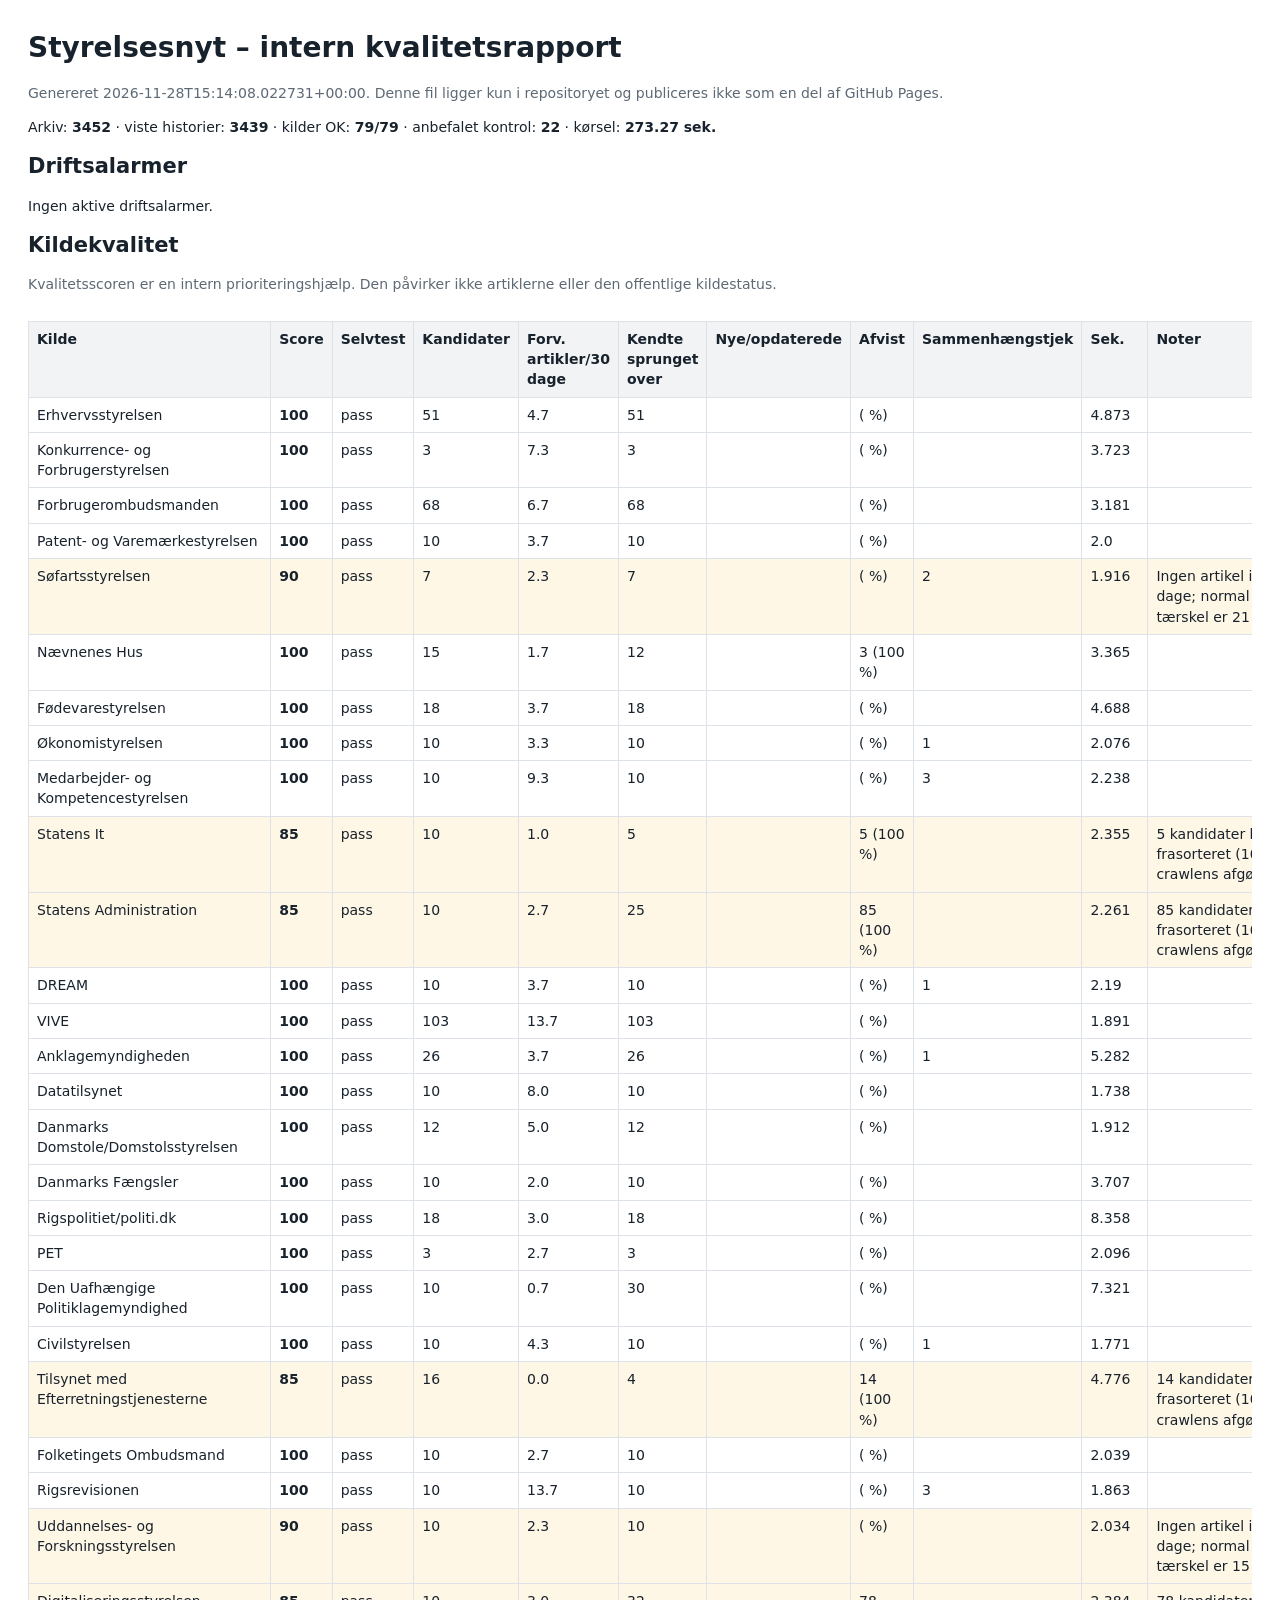
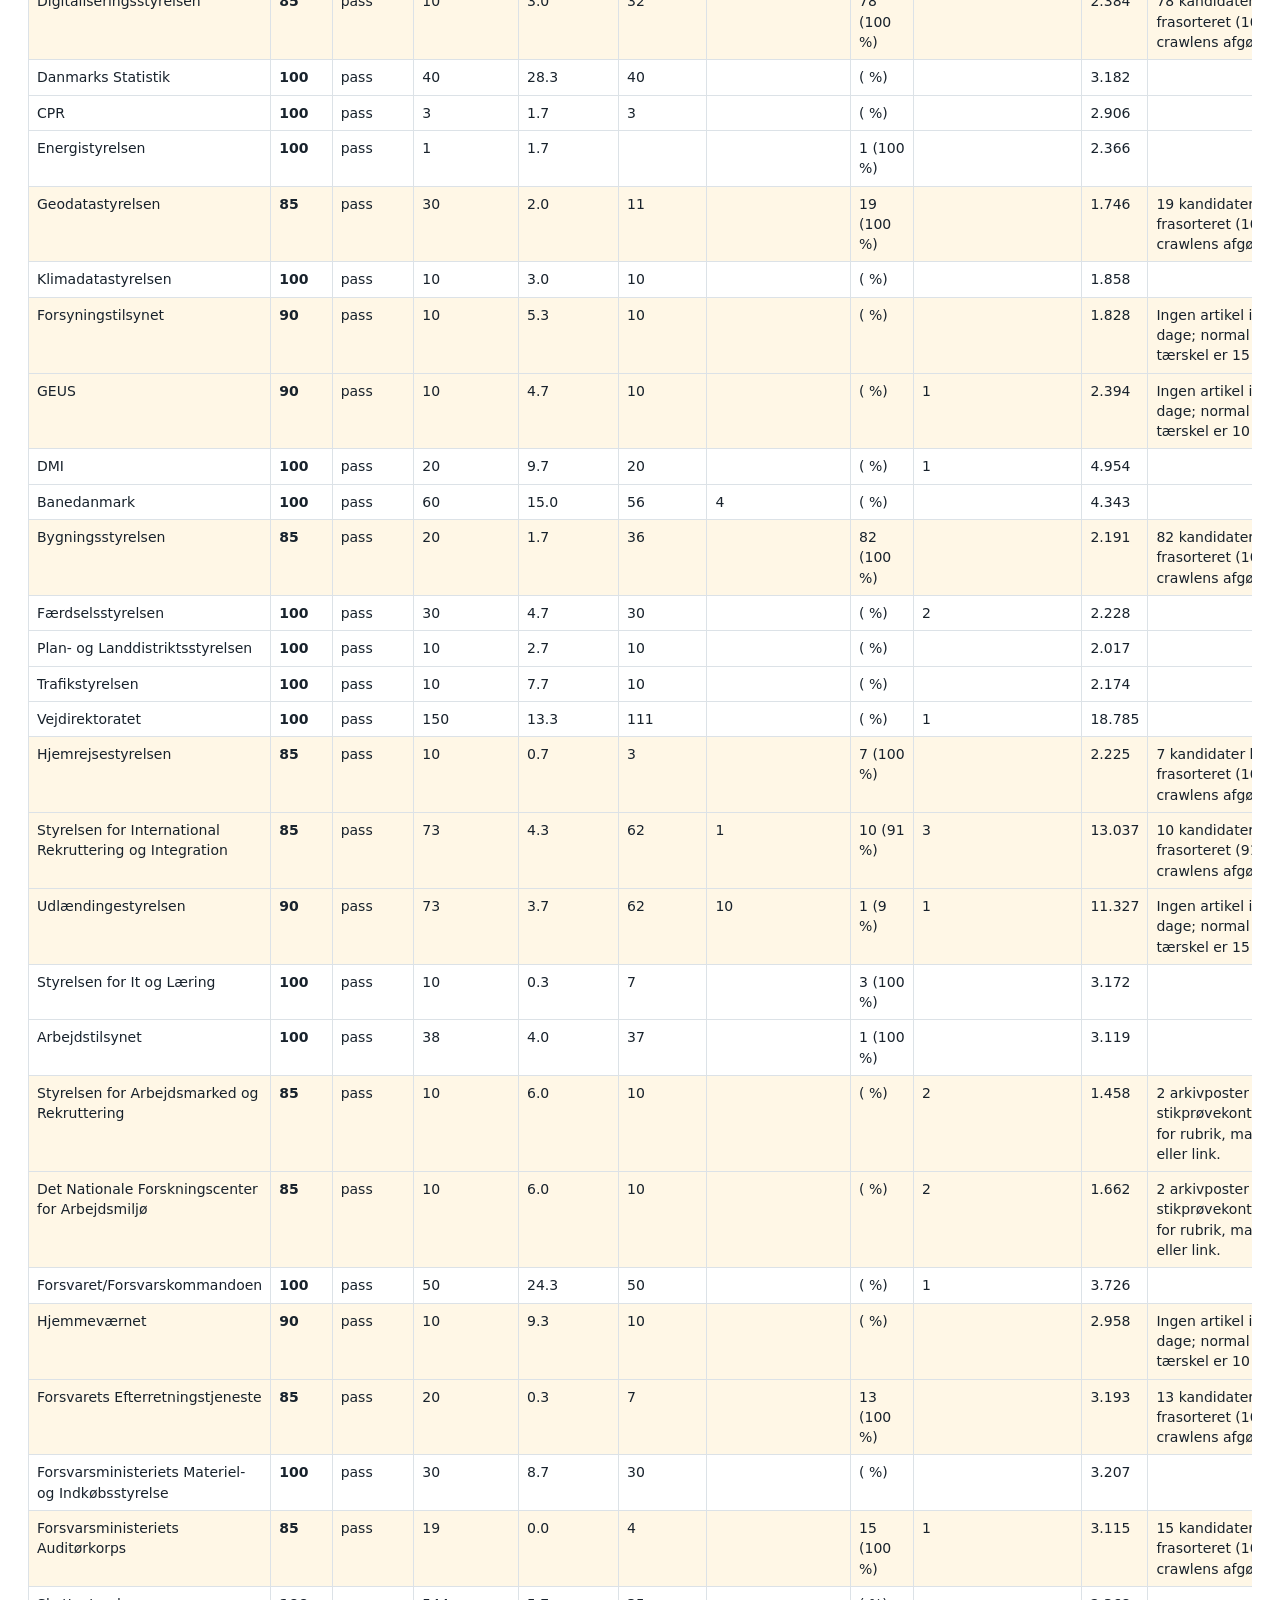
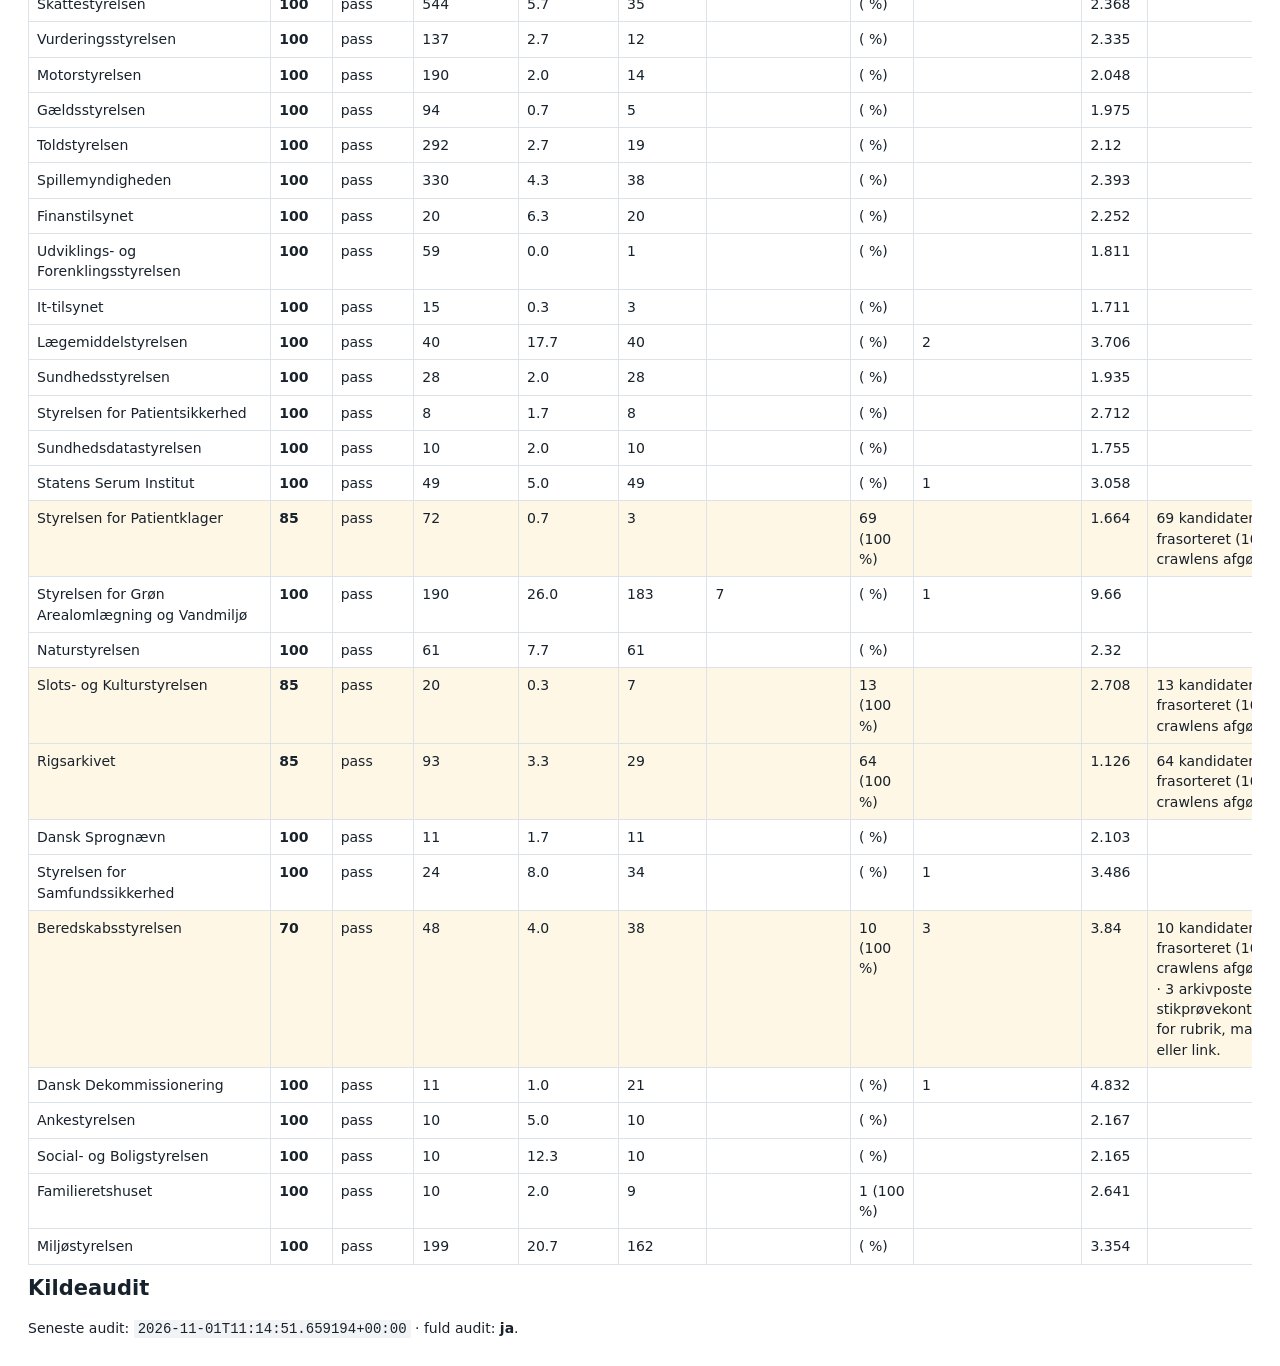
==== commit 7343fae2: "Opdater nyhedsarkiv og kvalitetsstatus [skip ci]" ====
--- a/agency_diagnostics.html
+++ b/agency_diagnostics.html
@@ -1 +1 @@
-<!doctype html><html lang="da"><head><meta charset="utf-8"><meta name="robots" content="noindex,nofollow,noarchive"><meta name="viewport" content="width=device-width,initial-scale=1"><title>Styrelsesnyt diagnostik</title><style>body{font:14px/1.45 system-ui,sans-serif;margin:28px;color:#18222c}h1,h2{margin:.4em 0}.meta{color:#5d6974}.table-wrap{overflow:auto}table{border-collapse:collapse;width:100%;margin-top:12px}th,td{border:1px solid #dce2e7;padding:7px 8px;text-align:left;vertical-align:top}th{background:#f1f3f5}tr.review{background:#fff7e6}code{background:#f1f3f5;padding:1px 4px}</style></head><body><h1>Styrelsesnyt – intern kvalitetsrapport</h1><p class="meta">Genereret 2026-11-28T14:44:13.206208+00:00. Denne fil ligger kun i repositoryet og publiceres ikke som en del af GitHub Pages.</p><p>Arkiv: <strong>3452</strong> · viste historier: <strong>3439</strong> · kilder OK: <strong>79/79</strong> · anbefalet kontrol: <strong>22</strong> · kørsel: <strong>274.902 sek.</strong></p><h2>Driftsalarmer</h2><p>Ingen aktive driftsalarmer.</p><h2>Kildekvalitet</h2><p class="meta">Kvalitetsscoren er en intern prioriteringshjælp. Den påvirker ikke artiklerne eller den offentlige kildestatus.</p><div class="table-wrap"><table><thead><tr><th>Kilde</th><th>Score</th><th>Selvtest</th><th>Kandidater</th><th>Forv. artikler/30 dage</th><th>Kendte sprunget over</th><th>Nye/opdaterede</th><th>Afvist</th><th>Sammenhængstjek</th><th>Sek.</th><th>Noter</th></tr></thead><tbody><tr><td>Erhvervsstyrelsen</td><td><strong>100</strong></td><td>pass</td><td>51</td><td>4.7</td><td>51</td><td></td><td> ( %)</td><td></td><td>4.977</td><td></td></tr><tr><td>Konkurrence- og Forbrugerstyrelsen</td><td><strong>100</strong></td><td>pass</td><td>3</td><td>7.3</td><td>3</td><td></td><td> ( %)</td><td></td><td>3.509</td><td></td></tr><tr><td>Forbrugerombudsmanden</td><td><strong>100</strong></td><td>pass</td><td>68</td><td>6.7</td><td>68</td><td></td><td> ( %)</td><td></td><td>3.121</td><td></td></tr><tr><td>Patent- og Varemærkestyrelsen</td><td><strong>100</strong></td><td>pass</td><td>10</td><td>3.7</td><td>10</td><td></td><td> ( %)</td><td></td><td>2.135</td><td></td></tr><tr class="review"><td>Søfartsstyrelsen</td><td><strong>90</strong></td><td>pass</td><td>7</td><td>2.3</td><td>7</td><td></td><td> ( %)</td><td>2</td><td>1.975</td><td>Ingen artikel i 38 dage; normal tærskel er 21 dage.</td></tr><tr><td>Nævnenes Hus</td><td><strong>100</strong></td><td>pass</td><td>15</td><td>1.7</td><td>12</td><td></td><td>3 (100 %)</td><td></td><td>2.902</td><td></td></tr><tr><td>Fødevarestyrelsen</td><td><strong>100</strong></td><td>pass</td><td>18</td><td>3.7</td><td>18</td><td></td><td> ( %)</td><td></td><td>5.251</td><td></td></tr><tr><td>Økonomistyrelsen</td><td><strong>100</strong></td><td>pass</td><td>10</td><td>3.3</td><td>10</td><td></td><td> ( %)</td><td>1</td><td>2.137</td><td></td></tr><tr><td>Medarbejder- og Kompetencestyrelsen</td><td><strong>100</strong></td><td>pass</td><td>10</td><td>9.3</td><td>10</td><td></td><td> ( %)</td><td>3</td><td>2.157</td><td></td></tr><tr class="review"><td>Statens It</td><td><strong>85</strong></td><td>pass</td><td>10</td><td>1.0</td><td>5</td><td></td><td>5 (100 %)</td><td></td><td>2.133</td><td>5 kandidater blev frasorteret (100 % af crawlens afgørelser).</td></tr><tr class="review"><td>Statens Administration</td><td><strong>85</strong></td><td>pass</td><td>10</td><td>2.7</td><td>25</td><td></td><td>85 (100 %)</td><td></td><td>2.245</td><td>85 kandidater blev frasorteret (100 % af crawlens afgørelser).</td></tr><tr><td>DREAM</td><td><strong>100</strong></td><td>pass</td><td>10</td><td>3.7</td><td>10</td><td></td><td> ( %)</td><td>1</td><td>2.024</td><td></td></tr><tr><td>VIVE</td><td><strong>100</strong></td><td>pass</td><td>103</td><td>13.7</td><td>103</td><td></td><td> ( %)</td><td></td><td>1.417</td><td></td></tr><tr><td>Anklagemyndigheden</td><td><strong>100</strong></td><td>pass</td><td>26</td><td>3.7</td><td>26</td><td></td><td> ( %)</td><td>1</td><td>5.025</td><td></td></tr><tr><td>Datatilsynet</td><td><strong>100</strong></td><td>pass</td><td>10</td><td>8.0</td><td>10</td><td></td><td> ( %)</td><td></td><td>1.733</td><td></td></tr><tr><td>Danmarks Domstole/Domstolsstyrelsen</td><td><strong>100</strong></td><td>pass</td><td>12</td><td>5.0</td><td>12</td><td></td><td> ( %)</td><td></td><td>4.429</td><td></td></tr><tr><td>Danmarks Fængsler</td><td><strong>100</strong></td><td>pass</td><td>10</td><td>2.0</td><td>10</td><td></td><td> ( %)</td><td></td><td>2.626</td><td></td></tr><tr><td>Rigspolitiet/politi.dk</td><td><strong>100</strong></td><td>pass</td><td>18</td><td>3.0</td><td>18</td><td></td><td> ( %)</td><td></td><td>8.107</td><td></td></tr><tr><td>PET</td><td><strong>100</strong></td><td>pass</td><td>3</td><td>2.7</td><td>3</td><td></td><td> ( %)</td><td></td><td>1.895</td><td></td></tr><tr><td>Den Uafhængige Politiklagemyndighed</td><td><strong>100</strong></td><td>pass</td><td>10</td><td>0.7</td><td>30</td><td></td><td> ( %)</td><td></td><td>6.708</td><td></td></tr><tr><td>Civilstyrelsen</td><td><strong>100</strong></td><td>pass</td><td>10</td><td>4.3</td><td>10</td><td></td><td> ( %)</td><td>1</td><td>1.966</td><td></td></tr><tr class="review"><td>Tilsynet med Efterretningstjenesterne</td><td><strong>85</strong></td><td>pass</td><td>16</td><td>0.0</td><td>4</td><td></td><td>14 (100 %)</td><td></td><td>4.551</td><td>14 kandidater blev frasorteret (100 % af crawlens afgørelser).</td></tr><tr><td>Folketingets Ombudsmand</td><td><strong>100</strong></td><td>pass</td><td>10</td><td>2.7</td><td>10</td><td></td><td> ( %)</td><td></td><td>1.978</td><td></td></tr><tr><td>Rigsrevisionen</td><td><strong>100</strong></td><td>pass</td><td>10</td><td>13.7</td><td>10</td><td></td><td> ( %)</td><td>3</td><td>1.951</td><td></td></tr><tr class="review"><td>Uddannelses- og Forskningsstyrelsen</td><td><strong>90</strong></td><td>pass</td><td>10</td><td>2.3</td><td>10</td><td></td><td> ( %)</td><td></td><td>1.882</td><td>Ingen artikel i 26 dage; normal tærskel er 15 dage.</td></tr><tr class="review"><td>Digitaliseringsstyrelsen</td><td><strong>85</strong></td><td>pass</td><td>10</td><td>3.0</td><td>32</td><td></td><td>78 (100 %)</td><td></td><td>2.777</td><td>78 kandidater blev frasorteret (100 % af crawlens afgørelser).</td></tr><tr><td>Danmarks Statistik</td><td><strong>100</strong></td><td>pass</td><td>40</td><td>28.3</td><td>40</td><td></td><td> ( %)</td><td></td><td>3.116</td><td></td></tr><tr><td>CPR</td><td><strong>100</strong></td><td>pass</td><td>3</td><td>1.7</td><td>3</td><td></td><td> ( %)</td><td></td><td>2.629</td><td></td></tr><tr><td>Energistyrelsen</td><td><strong>100</strong></td><td>pass</td><td>1</td><td>1.7</td><td></td><td></td><td>1 (100 %)</td><td></td><td>2.097</td><td></td></tr><tr class="review"><td>Geodatastyrelsen</td><td><strong>85</strong></td><td>pass</td><td>30</td><td>2.0</td><td>11</td><td></td><td>19 (100 %)</td><td></td><td>1.675</td><td>19 kandidater blev frasorteret (100 % af crawlens afgørelser).</td></tr><tr><td>Klimadatastyrelsen</td><td><strong>100</strong></td><td>pass</td><td>10</td><td>3.0</td><td>10</td><td></td><td> ( %)</td><td></td><td>1.731</td><td></td></tr><tr class="review"><td>Forsyningstilsynet</td><td><strong>90</strong></td><td>pass</td><td>10</td><td>5.3</td><td>10</td><td></td><td> ( %)</td><td></td><td>1.619</td><td>Ingen artikel i 19 dage; normal tærskel er 15 dage.</td></tr><tr class="review"><td>GEUS</td><td><strong>90</strong></td><td>pass</td><td>10</td><td>4.7</td><td>10</td><td></td><td> ( %)</td><td>1</td><td>2.41</td><td>Ingen artikel i 13 dage; normal tærskel er 10 dage.</td></tr><tr><td>DMI</td><td><strong>100</strong></td><td>pass</td><td>20</td><td>9.7</td><td>20</td><td></td><td> ( %)</td><td>1</td><td>4.824</td><td></td></tr><tr><td>Banedanmark</td><td><strong>100</strong></td><td>pass</td><td>60</td><td>15.0</td><td>56</td><td>4</td><td> ( %)</td><td></td><td>4.536</td><td></td></tr><tr class="review"><td>Bygningsstyrelsen</td><td><strong>85</strong></td><td>pass</td><td>20</td><td>1.7</td><td>36</td><td></td><td>82 (100 %)</td><td></td><td>2.682</td><td>82 kandidater blev frasorteret (100 % af crawlens afgørelser).</td></tr><tr><td>Færdselsstyrelsen</td><td><strong>100</strong></td><td>pass</td><td>30</td><td>4.7</td><td>30</td><td></td><td> ( %)</td><td>2</td><td>2.245</td><td></td></tr><tr><td>Plan- og Landdistriktsstyrelsen</td><td><strong>100</strong></td><td>pass</td><td>10</td><td>2.7</td><td>10</td><td></td><td> ( %)</td><td></td><td>2.129</td><td></td></tr><tr><td>Trafikstyrelsen</td><td><strong>100</strong></td><td>pass</td><td>10</td><td>7.7</td><td>10</td><td></td><td> ( %)</td><td></td><td>2.246</td><td></td></tr><tr><td>Vejdirektoratet</td><td><strong>100</strong></td><td>pass</td><td>150</td><td>13.3</td><td>111</td><td></td><td> ( %)</td><td>1</td><td>18.703</td><td></td></tr><tr class="review"><td>Hjemrejsestyrelsen</td><td><strong>85</strong></td><td>pass</td><td>10</td><td>0.7</td><td>3</td><td></td><td>7 (100 %)</td><td></td><td>2.512</td><td>7 kandidater blev frasorteret (100 % af crawlens afgørelser).</td></tr><tr class="review"><td>Styrelsen for International Rekruttering og Integration</td><td><strong>85</strong></td><td>pass</td><td>73</td><td>4.3</td><td>62</td><td>1</td><td>10 (91 %)</td><td>3</td><td>12.061</td><td>10 kandidater blev frasorteret (91 % af crawlens afgørelser).</td></tr><tr class="review"><td>Udlændingestyrelsen</td><td><strong>90</strong></td><td>pass</td><td>73</td><td>3.7</td><td>62</td><td>10</td><td>1 (9 %)</td><td>1</td><td>11.18</td><td>Ingen artikel i 25 dage; normal tærskel er 15 dage.</td></tr><tr><td>Styrelsen for It og Læring</td><td><strong>100</strong></td><td>pass</td><td>10</td><td>0.3</td><td>7</td><td></td><td>3 (100 %)</td><td></td><td>3.064</td><td></td></tr><tr><td>Arbejdstilsynet</td><td><strong>100</strong></td><td>pass</td><td>38</td><td>4.0</td><td>37</td><td></td><td>1 (100 %)</td><td></td><td>3.003</td><td></td></tr><tr class="review"><td>Styrelsen for Arbejdsmarked og Rekruttering</td><td><strong>85</strong></td><td>pass</td><td>10</td><td>6.0</td><td>10</td><td></td><td> ( %)</td><td>2</td><td>1.337</td><td>2 arkivposter bør stikprøvekontrolleres for rubrik, manchet eller link.</td></tr><tr class="review"><td>Det Nationale Forskningscenter for Arbejdsmiljø</td><td><strong>85</strong></td><td>pass</td><td>10</td><td>6.0</td><td>10</td><td></td><td> ( %)</td><td>2</td><td>1.432</td><td>2 arkivposter bør stikprøvekontrolleres for rubrik, manchet eller link.</td></tr><tr><td>Forsvaret/Forsvarskommandoen</td><td><strong>100</strong></td><td>pass</td><td>50</td><td>24.3</td><td>50</td><td></td><td> ( %)</td><td>1</td><td>3.393</td><td></td></tr><tr class="review"><td>Hjemmeværnet</td><td><strong>90</strong></td><td>pass</td><td>10</td><td>9.3</td><td>10</td><td></td><td> ( %)</td><td></td><td>2.581</td><td>Ingen artikel i 12 dage; normal tærskel er 10 dage.</td></tr><tr class="review"><td>Forsvarets Efterretningstjeneste</td><td><strong>85</strong></td><td>pass</td><td>20</td><td>0.3</td><td>7</td><td></td><td>13 (100 %)</td><td></td><td>3.176</td><td>13 kandidater blev frasorteret (100 % af crawlens afgørelser).</td></tr><tr><td>Forsvarsministeriets Materiel- og Indkøbsstyrelse</td><td><strong>100</strong></td><td>pass</td><td>30</td><td>8.7</td><td>30</td><td></td><td> ( %)</td><td></td><td>3.243</td><td></td></tr><tr class="review"><td>Forsvarsministeriets Auditørkorps</td><td><strong>85</strong></td><td>pass</td><td>19</td><td>0.0</td><td>4</td><td></td><td>15 (100 %)</td><td>1</td><td>3.195</td><td>15 kandidater blev frasorteret (100 % af crawlens afgørelser).</td></tr><tr><td>Skattestyrelsen</td><td><strong>100</strong></td><td>pass</td><td>544</td><td>5.7</td><td>35</td><td></td><td> ( %)</td><td></td><td>2.185</td><td></td></tr><tr><td>Vurderingsstyrelsen</td><td><strong>100</strong></td><td>pass</td><td>137</td><td>2.7</td><td>12</td><td></td><td> ( %)</td><td></td><td>1.864</td><td></td></tr><tr><td>Motorstyrelsen</td><td><strong>100</strong></td><td>pass</td><td>190</td><td>2.0</td><td>14</td><td></td><td> ( %)</td><td></td><td>1.948</td><td></td></tr><tr><td>Gældsstyrelsen</td><td><strong>100</strong></td><td>pass</td><td>94</td><td>0.7</td><td>5</td><td></td><td> ( %)</td><td></td><td>1.91</td><td></td></tr><tr><td>Toldstyrelsen</td><td><strong>100</strong></td><td>pass</td><td>292</td><td>2.7</td><td>19</td><td></td><td> ( %)</td><td></td><td>1.999</td><td></td></tr><tr><td>Spillemyndigheden</td><td><strong>100</strong></td><td>pass</td><td>330</td><td>4.3</td><td>38</td><td></td><td> ( %)</td><td></td><td>2.486</td><td></td></tr><tr><td>Finanstilsynet</td><td><strong>100</strong></td><td>pass</td><td>20</td><td>6.3</td><td>20</td><td></td><td> ( %)</td><td></td><td>2.095</td><td></td></tr><tr><td>Udviklings- og Forenklingsstyrelsen</td><td><strong>100</strong></td><td>pass</td><td>59</td><td>0.0</td><td>1</td><td></td><td> ( %)</td><td></td><td>1.735</td><td></td></tr><tr><td>It-tilsynet</td><td><strong>100</strong></td><td>pass</td><td>15</td><td>0.3</td><td>3</td><td></td><td> ( %)</td><td></td><td>1.65</td><td></td></tr><tr><td>Lægemiddelstyrelsen</td><td><strong>100</strong></td><td>pass</td><td>40</td><td>17.7</td><td>40</td><td></td><td> ( %)</td><td>2</td><td>3.334</td><td></td></tr><tr><td>Sundhedsstyrelsen</td><td><strong>100</strong></td><td>pass</td><td>28</td><td>2.0</td><td>28</td><td></td><td> ( %)</td><td></td><td>1.937</td><td></td></tr><tr><td>Styrelsen for Patientsikkerhed</td><td><strong>100</strong></td><td>pass</td><td>8</td><td>1.7</td><td>8</td><td></td><td> ( %)</td><td></td><td>2.921</td><td></td></tr><tr><td>Sundhedsdatastyrelsen</td><td><strong>100</strong></td><td>pass</td><td>10</td><td>2.0</td><td>10</td><td></td><td> ( %)</td><td></td><td>1.72</td><td></td></tr><tr><td>Statens Serum Institut</td><td><strong>100</strong></td><td>pass</td><td>49</td><td>5.0</td><td>49</td><td></td><td> ( %)</td><td>1</td><td>3.46</td><td></td></tr><tr class="review"><td>Styrelsen for Patientklager</td><td><strong>85</strong></td><td>pass</td><td>72</td><td>0.7</td><td>3</td><td></td><td>69 (100 %)</td><td></td><td>1.692</td><td>69 kandidater blev frasorteret (100 % af crawlens afgørelser).</td></tr><tr><td>Styrelsen for Grøn Arealomlægning og Vandmiljø</td><td><strong>100</strong></td><td>pass</td><td>190</td><td>26.0</td><td>183</td><td>7</td><td> ( %)</td><td>1</td><td>8.515</td><td></td></tr><tr><td>Naturstyrelsen</td><td><strong>100</strong></td><td>pass</td><td>61</td><td>7.7</td><td>61</td><td></td><td> ( %)</td><td></td><td>2.163</td><td></td></tr><tr class="review"><td>Slots- og Kulturstyrelsen</td><td><strong>85</strong></td><td>pass</td><td>20</td><td>0.3</td><td>7</td><td></td><td>13 (100 %)</td><td></td><td>2.78</td><td>13 kandidater blev frasorteret (100 % af crawlens afgørelser).</td></tr><tr class="review"><td>Rigsarkivet</td><td><strong>85</strong></td><td>pass</td><td>93</td><td>3.3</td><td>29</td><td></td><td>64 (100 %)</td><td></td><td>1.142</td><td>64 kandidater blev frasorteret (100 % af crawlens afgørelser).</td></tr><tr><td>Dansk Sprognævn</td><td><strong>100</strong></td><td>pass</td><td>11</td><td>1.7</td><td>11</td><td></td><td> ( %)</td><td></td><td>2.007</td><td></td></tr><tr><td>Styrelsen for Samfundssikkerhed</td><td><strong>100</strong></td><td>pass</td><td>24</td><td>8.0</td><td>34</td><td></td><td> ( %)</td><td>1</td><td>3.637</td><td></td></tr><tr class="review"><td>Beredskabsstyrelsen</td><td><strong>70</strong></td><td>pass</td><td>48</td><td>4.0</td><td>38</td><td></td><td>10 (100 %)</td><td>3</td><td>3.396</td><td>10 kandidater blev frasorteret (100 % af crawlens afgørelser). · 3 arkivposter bør stikprøvekontrolleres for rubrik, manchet eller link.</td></tr><tr><td>Dansk Dekommissionering</td><td><strong>100</strong></td><td>pass</td><td>11</td><td>1.0</td><td>21</td><td></td><td> ( %)</td><td>1</td><td>5.147</td><td></td></tr><tr><td>Ankestyrelsen</td><td><strong>100</strong></td><td>pass</td><td>10</td><td>5.0</td><td>10</td><td></td><td> ( %)</td><td></td><td>2.3</td><td></td></tr><tr><td>Social- og Boligstyrelsen</td><td><strong>100</strong></td><td>pass</td><td>10</td><td>12.3</td><td>10</td><td></td><td> ( %)</td><td></td><td>2.061</td><td></td></tr><tr><td>Familieretshuset</td><td><strong>100</strong></td><td>pass</td><td>10</td><td>2.0</td><td>9</td><td></td><td>1 (100 %)</td><td></td><td>2.845</td><td></td></tr><tr><td>Miljøstyrelsen</td><td><strong>100</strong></td><td>pass</td><td>199</td><td>20.7</td><td>162</td><td></td><td> ( %)</td><td></td><td>2.993</td><td></td></tr></tbody></table></div><h2>Kildeaudit</h2><p>Seneste audit: <code>2026-11-01T11:14:51.659194+00:00</code> · fuld audit: <strong>ja</strong>.</p></body></html>+<!doctype html><html lang="da"><head><meta charset="utf-8"><meta name="robots" content="noindex,nofollow,noarchive"><meta name="viewport" content="width=device-width,initial-scale=1"><title>Styrelsesnyt diagnostik</title><style>body{font:14px/1.45 system-ui,sans-serif;margin:28px;color:#18222c}h1,h2{margin:.4em 0}.meta{color:#5d6974}.table-wrap{overflow:auto}table{border-collapse:collapse;width:100%;margin-top:12px}th,td{border:1px solid #dce2e7;padding:7px 8px;text-align:left;vertical-align:top}th{background:#f1f3f5}tr.review{background:#fff7e6}code{background:#f1f3f5;padding:1px 4px}</style></head><body><h1>Styrelsesnyt – intern kvalitetsrapport</h1><p class="meta">Genereret 2026-11-28T15:14:08.022731+00:00. Denne fil ligger kun i repositoryet og publiceres ikke som en del af GitHub Pages.</p><p>Arkiv: <strong>3452</strong> · viste historier: <strong>3439</strong> · kilder OK: <strong>79/79</strong> · anbefalet kontrol: <strong>22</strong> · kørsel: <strong>273.27 sek.</strong></p><h2>Driftsalarmer</h2><p>Ingen aktive driftsalarmer.</p><h2>Kildekvalitet</h2><p class="meta">Kvalitetsscoren er en intern prioriteringshjælp. Den påvirker ikke artiklerne eller den offentlige kildestatus.</p><div class="table-wrap"><table><thead><tr><th>Kilde</th><th>Score</th><th>Selvtest</th><th>Kandidater</th><th>Forv. artikler/30 dage</th><th>Kendte sprunget over</th><th>Nye/opdaterede</th><th>Afvist</th><th>Sammenhængstjek</th><th>Sek.</th><th>Noter</th></tr></thead><tbody><tr><td>Erhvervsstyrelsen</td><td><strong>100</strong></td><td>pass</td><td>51</td><td>4.7</td><td>51</td><td></td><td> ( %)</td><td></td><td>4.873</td><td></td></tr><tr><td>Konkurrence- og Forbrugerstyrelsen</td><td><strong>100</strong></td><td>pass</td><td>3</td><td>7.3</td><td>3</td><td></td><td> ( %)</td><td></td><td>3.723</td><td></td></tr><tr><td>Forbrugerombudsmanden</td><td><strong>100</strong></td><td>pass</td><td>68</td><td>6.7</td><td>68</td><td></td><td> ( %)</td><td></td><td>3.181</td><td></td></tr><tr><td>Patent- og Varemærkestyrelsen</td><td><strong>100</strong></td><td>pass</td><td>10</td><td>3.7</td><td>10</td><td></td><td> ( %)</td><td></td><td>2.0</td><td></td></tr><tr class="review"><td>Søfartsstyrelsen</td><td><strong>90</strong></td><td>pass</td><td>7</td><td>2.3</td><td>7</td><td></td><td> ( %)</td><td>2</td><td>1.916</td><td>Ingen artikel i 38 dage; normal tærskel er 21 dage.</td></tr><tr><td>Nævnenes Hus</td><td><strong>100</strong></td><td>pass</td><td>15</td><td>1.7</td><td>12</td><td></td><td>3 (100 %)</td><td></td><td>3.365</td><td></td></tr><tr><td>Fødevarestyrelsen</td><td><strong>100</strong></td><td>pass</td><td>18</td><td>3.7</td><td>18</td><td></td><td> ( %)</td><td></td><td>4.688</td><td></td></tr><tr><td>Økonomistyrelsen</td><td><strong>100</strong></td><td>pass</td><td>10</td><td>3.3</td><td>10</td><td></td><td> ( %)</td><td>1</td><td>2.076</td><td></td></tr><tr><td>Medarbejder- og Kompetencestyrelsen</td><td><strong>100</strong></td><td>pass</td><td>10</td><td>9.3</td><td>10</td><td></td><td> ( %)</td><td>3</td><td>2.238</td><td></td></tr><tr class="review"><td>Statens It</td><td><strong>85</strong></td><td>pass</td><td>10</td><td>1.0</td><td>5</td><td></td><td>5 (100 %)</td><td></td><td>2.355</td><td>5 kandidater blev frasorteret (100 % af crawlens afgørelser).</td></tr><tr class="review"><td>Statens Administration</td><td><strong>85</strong></td><td>pass</td><td>10</td><td>2.7</td><td>25</td><td></td><td>85 (100 %)</td><td></td><td>2.261</td><td>85 kandidater blev frasorteret (100 % af crawlens afgørelser).</td></tr><tr><td>DREAM</td><td><strong>100</strong></td><td>pass</td><td>10</td><td>3.7</td><td>10</td><td></td><td> ( %)</td><td>1</td><td>2.19</td><td></td></tr><tr><td>VIVE</td><td><strong>100</strong></td><td>pass</td><td>103</td><td>13.7</td><td>103</td><td></td><td> ( %)</td><td></td><td>1.891</td><td></td></tr><tr><td>Anklagemyndigheden</td><td><strong>100</strong></td><td>pass</td><td>26</td><td>3.7</td><td>26</td><td></td><td> ( %)</td><td>1</td><td>5.282</td><td></td></tr><tr><td>Datatilsynet</td><td><strong>100</strong></td><td>pass</td><td>10</td><td>8.0</td><td>10</td><td></td><td> ( %)</td><td></td><td>1.738</td><td></td></tr><tr><td>Danmarks Domstole/Domstolsstyrelsen</td><td><strong>100</strong></td><td>pass</td><td>12</td><td>5.0</td><td>12</td><td></td><td> ( %)</td><td></td><td>1.912</td><td></td></tr><tr><td>Danmarks Fængsler</td><td><strong>100</strong></td><td>pass</td><td>10</td><td>2.0</td><td>10</td><td></td><td> ( %)</td><td></td><td>3.707</td><td></td></tr><tr><td>Rigspolitiet/politi.dk</td><td><strong>100</strong></td><td>pass</td><td>18</td><td>3.0</td><td>18</td><td></td><td> ( %)</td><td></td><td>8.358</td><td></td></tr><tr><td>PET</td><td><strong>100</strong></td><td>pass</td><td>3</td><td>2.7</td><td>3</td><td></td><td> ( %)</td><td></td><td>2.096</td><td></td></tr><tr><td>Den Uafhængige Politiklagemyndighed</td><td><strong>100</strong></td><td>pass</td><td>10</td><td>0.7</td><td>30</td><td></td><td> ( %)</td><td></td><td>7.321</td><td></td></tr><tr><td>Civilstyrelsen</td><td><strong>100</strong></td><td>pass</td><td>10</td><td>4.3</td><td>10</td><td></td><td> ( %)</td><td>1</td><td>1.771</td><td></td></tr><tr class="review"><td>Tilsynet med Efterretningstjenesterne</td><td><strong>85</strong></td><td>pass</td><td>16</td><td>0.0</td><td>4</td><td></td><td>14 (100 %)</td><td></td><td>4.776</td><td>14 kandidater blev frasorteret (100 % af crawlens afgørelser).</td></tr><tr><td>Folketingets Ombudsmand</td><td><strong>100</strong></td><td>pass</td><td>10</td><td>2.7</td><td>10</td><td></td><td> ( %)</td><td></td><td>2.039</td><td></td></tr><tr><td>Rigsrevisionen</td><td><strong>100</strong></td><td>pass</td><td>10</td><td>13.7</td><td>10</td><td></td><td> ( %)</td><td>3</td><td>1.863</td><td></td></tr><tr class="review"><td>Uddannelses- og Forskningsstyrelsen</td><td><strong>90</strong></td><td>pass</td><td>10</td><td>2.3</td><td>10</td><td></td><td> ( %)</td><td></td><td>2.034</td><td>Ingen artikel i 26 dage; normal tærskel er 15 dage.</td></tr><tr class="review"><td>Digitaliseringsstyrelsen</td><td><strong>85</strong></td><td>pass</td><td>10</td><td>3.0</td><td>32</td><td></td><td>78 (100 %)</td><td></td><td>2.384</td><td>78 kandidater blev frasorteret (100 % af crawlens afgørelser).</td></tr><tr><td>Danmarks Statistik</td><td><strong>100</strong></td><td>pass</td><td>40</td><td>28.3</td><td>40</td><td></td><td> ( %)</td><td></td><td>3.182</td><td></td></tr><tr><td>CPR</td><td><strong>100</strong></td><td>pass</td><td>3</td><td>1.7</td><td>3</td><td></td><td> ( %)</td><td></td><td>2.906</td><td></td></tr><tr><td>Energistyrelsen</td><td><strong>100</strong></td><td>pass</td><td>1</td><td>1.7</td><td></td><td></td><td>1 (100 %)</td><td></td><td>2.366</td><td></td></tr><tr class="review"><td>Geodatastyrelsen</td><td><strong>85</strong></td><td>pass</td><td>30</td><td>2.0</td><td>11</td><td></td><td>19 (100 %)</td><td></td><td>1.746</td><td>19 kandidater blev frasorteret (100 % af crawlens afgørelser).</td></tr><tr><td>Klimadatastyrelsen</td><td><strong>100</strong></td><td>pass</td><td>10</td><td>3.0</td><td>10</td><td></td><td> ( %)</td><td></td><td>1.858</td><td></td></tr><tr class="review"><td>Forsyningstilsynet</td><td><strong>90</strong></td><td>pass</td><td>10</td><td>5.3</td><td>10</td><td></td><td> ( %)</td><td></td><td>1.828</td><td>Ingen artikel i 19 dage; normal tærskel er 15 dage.</td></tr><tr class="review"><td>GEUS</td><td><strong>90</strong></td><td>pass</td><td>10</td><td>4.7</td><td>10</td><td></td><td> ( %)</td><td>1</td><td>2.394</td><td>Ingen artikel i 13 dage; normal tærskel er 10 dage.</td></tr><tr><td>DMI</td><td><strong>100</strong></td><td>pass</td><td>20</td><td>9.7</td><td>20</td><td></td><td> ( %)</td><td>1</td><td>4.954</td><td></td></tr><tr><td>Banedanmark</td><td><strong>100</strong></td><td>pass</td><td>60</td><td>15.0</td><td>56</td><td>4</td><td> ( %)</td><td></td><td>4.343</td><td></td></tr><tr class="review"><td>Bygningsstyrelsen</td><td><strong>85</strong></td><td>pass</td><td>20</td><td>1.7</td><td>36</td><td></td><td>82 (100 %)</td><td></td><td>2.191</td><td>82 kandidater blev frasorteret (100 % af crawlens afgørelser).</td></tr><tr><td>Færdselsstyrelsen</td><td><strong>100</strong></td><td>pass</td><td>30</td><td>4.7</td><td>30</td><td></td><td> ( %)</td><td>2</td><td>2.228</td><td></td></tr><tr><td>Plan- og Landdistriktsstyrelsen</td><td><strong>100</strong></td><td>pass</td><td>10</td><td>2.7</td><td>10</td><td></td><td> ( %)</td><td></td><td>2.017</td><td></td></tr><tr><td>Trafikstyrelsen</td><td><strong>100</strong></td><td>pass</td><td>10</td><td>7.7</td><td>10</td><td></td><td> ( %)</td><td></td><td>2.174</td><td></td></tr><tr><td>Vejdirektoratet</td><td><strong>100</strong></td><td>pass</td><td>150</td><td>13.3</td><td>111</td><td></td><td> ( %)</td><td>1</td><td>18.785</td><td></td></tr><tr class="review"><td>Hjemrejsestyrelsen</td><td><strong>85</strong></td><td>pass</td><td>10</td><td>0.7</td><td>3</td><td></td><td>7 (100 %)</td><td></td><td>2.225</td><td>7 kandidater blev frasorteret (100 % af crawlens afgørelser).</td></tr><tr class="review"><td>Styrelsen for International Rekruttering og Integration</td><td><strong>85</strong></td><td>pass</td><td>73</td><td>4.3</td><td>62</td><td>1</td><td>10 (91 %)</td><td>3</td><td>13.037</td><td>10 kandidater blev frasorteret (91 % af crawlens afgørelser).</td></tr><tr class="review"><td>Udlændingestyrelsen</td><td><strong>90</strong></td><td>pass</td><td>73</td><td>3.7</td><td>62</td><td>10</td><td>1 (9 %)</td><td>1</td><td>11.327</td><td>Ingen artikel i 25 dage; normal tærskel er 15 dage.</td></tr><tr><td>Styrelsen for It og Læring</td><td><strong>100</strong></td><td>pass</td><td>10</td><td>0.3</td><td>7</td><td></td><td>3 (100 %)</td><td></td><td>3.172</td><td></td></tr><tr><td>Arbejdstilsynet</td><td><strong>100</strong></td><td>pass</td><td>38</td><td>4.0</td><td>37</td><td></td><td>1 (100 %)</td><td></td><td>3.119</td><td></td></tr><tr class="review"><td>Styrelsen for Arbejdsmarked og Rekruttering</td><td><strong>85</strong></td><td>pass</td><td>10</td><td>6.0</td><td>10</td><td></td><td> ( %)</td><td>2</td><td>1.458</td><td>2 arkivposter bør stikprøvekontrolleres for rubrik, manchet eller link.</td></tr><tr class="review"><td>Det Nationale Forskningscenter for Arbejdsmiljø</td><td><strong>85</strong></td><td>pass</td><td>10</td><td>6.0</td><td>10</td><td></td><td> ( %)</td><td>2</td><td>1.662</td><td>2 arkivposter bør stikprøvekontrolleres for rubrik, manchet eller link.</td></tr><tr><td>Forsvaret/Forsvarskommandoen</td><td><strong>100</strong></td><td>pass</td><td>50</td><td>24.3</td><td>50</td><td></td><td> ( %)</td><td>1</td><td>3.726</td><td></td></tr><tr class="review"><td>Hjemmeværnet</td><td><strong>90</strong></td><td>pass</td><td>10</td><td>9.3</td><td>10</td><td></td><td> ( %)</td><td></td><td>2.958</td><td>Ingen artikel i 12 dage; normal tærskel er 10 dage.</td></tr><tr class="review"><td>Forsvarets Efterretningstjeneste</td><td><strong>85</strong></td><td>pass</td><td>20</td><td>0.3</td><td>7</td><td></td><td>13 (100 %)</td><td></td><td>3.193</td><td>13 kandidater blev frasorteret (100 % af crawlens afgørelser).</td></tr><tr><td>Forsvarsministeriets Materiel- og Indkøbsstyrelse</td><td><strong>100</strong></td><td>pass</td><td>30</td><td>8.7</td><td>30</td><td></td><td> ( %)</td><td></td><td>3.207</td><td></td></tr><tr class="review"><td>Forsvarsministeriets Auditørkorps</td><td><strong>85</strong></td><td>pass</td><td>19</td><td>0.0</td><td>4</td><td></td><td>15 (100 %)</td><td>1</td><td>3.115</td><td>15 kandidater blev frasorteret (100 % af crawlens afgørelser).</td></tr><tr><td>Skattestyrelsen</td><td><strong>100</strong></td><td>pass</td><td>544</td><td>5.7</td><td>35</td><td></td><td> ( %)</td><td></td><td>2.368</td><td></td></tr><tr><td>Vurderingsstyrelsen</td><td><strong>100</strong></td><td>pass</td><td>137</td><td>2.7</td><td>12</td><td></td><td> ( %)</td><td></td><td>2.335</td><td></td></tr><tr><td>Motorstyrelsen</td><td><strong>100</strong></td><td>pass</td><td>190</td><td>2.0</td><td>14</td><td></td><td> ( %)</td><td></td><td>2.048</td><td></td></tr><tr><td>Gældsstyrelsen</td><td><strong>100</strong></td><td>pass</td><td>94</td><td>0.7</td><td>5</td><td></td><td> ( %)</td><td></td><td>1.975</td><td></td></tr><tr><td>Toldstyrelsen</td><td><strong>100</strong></td><td>pass</td><td>292</td><td>2.7</td><td>19</td><td></td><td> ( %)</td><td></td><td>2.12</td><td></td></tr><tr><td>Spillemyndigheden</td><td><strong>100</strong></td><td>pass</td><td>330</td><td>4.3</td><td>38</td><td></td><td> ( %)</td><td></td><td>2.393</td><td></td></tr><tr><td>Finanstilsynet</td><td><strong>100</strong></td><td>pass</td><td>20</td><td>6.3</td><td>20</td><td></td><td> ( %)</td><td></td><td>2.252</td><td></td></tr><tr><td>Udviklings- og Forenklingsstyrelsen</td><td><strong>100</strong></td><td>pass</td><td>59</td><td>0.0</td><td>1</td><td></td><td> ( %)</td><td></td><td>1.811</td><td></td></tr><tr><td>It-tilsynet</td><td><strong>100</strong></td><td>pass</td><td>15</td><td>0.3</td><td>3</td><td></td><td> ( %)</td><td></td><td>1.711</td><td></td></tr><tr><td>Lægemiddelstyrelsen</td><td><strong>100</strong></td><td>pass</td><td>40</td><td>17.7</td><td>40</td><td></td><td> ( %)</td><td>2</td><td>3.706</td><td></td></tr><tr><td>Sundhedsstyrelsen</td><td><strong>100</strong></td><td>pass</td><td>28</td><td>2.0</td><td>28</td><td></td><td> ( %)</td><td></td><td>1.935</td><td></td></tr><tr><td>Styrelsen for Patientsikkerhed</td><td><strong>100</strong></td><td>pass</td><td>8</td><td>1.7</td><td>8</td><td></td><td> ( %)</td><td></td><td>2.712</td><td></td></tr><tr><td>Sundhedsdatastyrelsen</td><td><strong>100</strong></td><td>pass</td><td>10</td><td>2.0</td><td>10</td><td></td><td> ( %)</td><td></td><td>1.755</td><td></td></tr><tr><td>Statens Serum Institut</td><td><strong>100</strong></td><td>pass</td><td>49</td><td>5.0</td><td>49</td><td></td><td> ( %)</td><td>1</td><td>3.058</td><td></td></tr><tr class="review"><td>Styrelsen for Patientklager</td><td><strong>85</strong></td><td>pass</td><td>72</td><td>0.7</td><td>3</td><td></td><td>69 (100 %)</td><td></td><td>1.664</td><td>69 kandidater blev frasorteret (100 % af crawlens afgørelser).</td></tr><tr><td>Styrelsen for Grøn Arealomlægning og Vandmiljø</td><td><strong>100</strong></td><td>pass</td><td>190</td><td>26.0</td><td>183</td><td>7</td><td> ( %)</td><td>1</td><td>9.66</td><td></td></tr><tr><td>Naturstyrelsen</td><td><strong>100</strong></td><td>pass</td><td>61</td><td>7.7</td><td>61</td><td></td><td> ( %)</td><td></td><td>2.32</td><td></td></tr><tr class="review"><td>Slots- og Kulturstyrelsen</td><td><strong>85</strong></td><td>pass</td><td>20</td><td>0.3</td><td>7</td><td></td><td>13 (100 %)</td><td></td><td>2.708</td><td>13 kandidater blev frasorteret (100 % af crawlens afgørelser).</td></tr><tr class="review"><td>Rigsarkivet</td><td><strong>85</strong></td><td>pass</td><td>93</td><td>3.3</td><td>29</td><td></td><td>64 (100 %)</td><td></td><td>1.126</td><td>64 kandidater blev frasorteret (100 % af crawlens afgørelser).</td></tr><tr><td>Dansk Sprognævn</td><td><strong>100</strong></td><td>pass</td><td>11</td><td>1.7</td><td>11</td><td></td><td> ( %)</td><td></td><td>2.103</td><td></td></tr><tr><td>Styrelsen for Samfundssikkerhed</td><td><strong>100</strong></td><td>pass</td><td>24</td><td>8.0</td><td>34</td><td></td><td> ( %)</td><td>1</td><td>3.486</td><td></td></tr><tr class="review"><td>Beredskabsstyrelsen</td><td><strong>70</strong></td><td>pass</td><td>48</td><td>4.0</td><td>38</td><td></td><td>10 (100 %)</td><td>3</td><td>3.84</td><td>10 kandidater blev frasorteret (100 % af crawlens afgørelser). · 3 arkivposter bør stikprøvekontrolleres for rubrik, manchet eller link.</td></tr><tr><td>Dansk Dekommissionering</td><td><strong>100</strong></td><td>pass</td><td>11</td><td>1.0</td><td>21</td><td></td><td> ( %)</td><td>1</td><td>4.832</td><td></td></tr><tr><td>Ankestyrelsen</td><td><strong>100</strong></td><td>pass</td><td>10</td><td>5.0</td><td>10</td><td></td><td> ( %)</td><td></td><td>2.167</td><td></td></tr><tr><td>Social- og Boligstyrelsen</td><td><strong>100</strong></td><td>pass</td><td>10</td><td>12.3</td><td>10</td><td></td><td> ( %)</td><td></td><td>2.165</td><td></td></tr><tr><td>Familieretshuset</td><td><strong>100</strong></td><td>pass</td><td>10</td><td>2.0</td><td>9</td><td></td><td>1 (100 %)</td><td></td><td>2.641</td><td></td></tr><tr><td>Miljøstyrelsen</td><td><strong>100</strong></td><td>pass</td><td>199</td><td>20.7</td><td>162</td><td></td><td> ( %)</td><td></td><td>3.354</td><td></td></tr></tbody></table></div><h2>Kildeaudit</h2><p>Seneste audit: <code>2026-11-01T11:14:51.659194+00:00</code> · fuld audit: <strong>ja</strong>.</p></body></html>
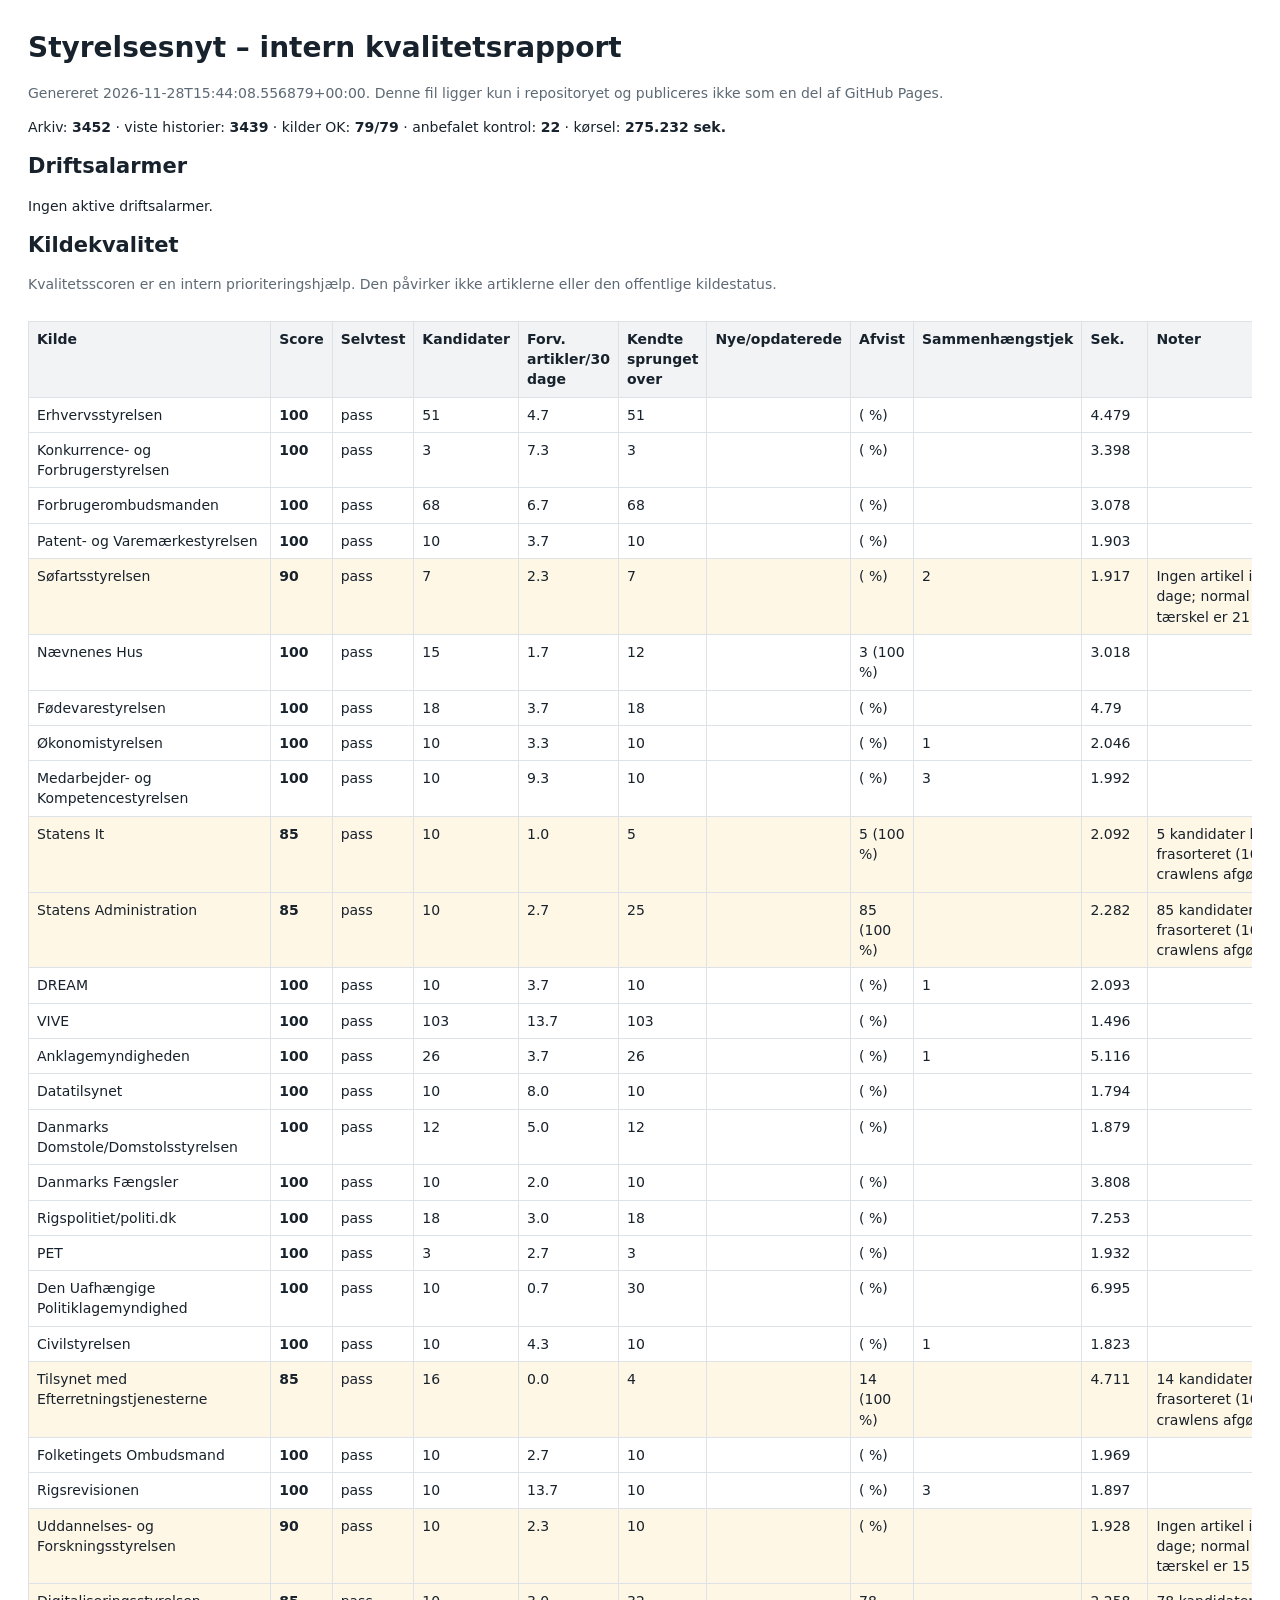
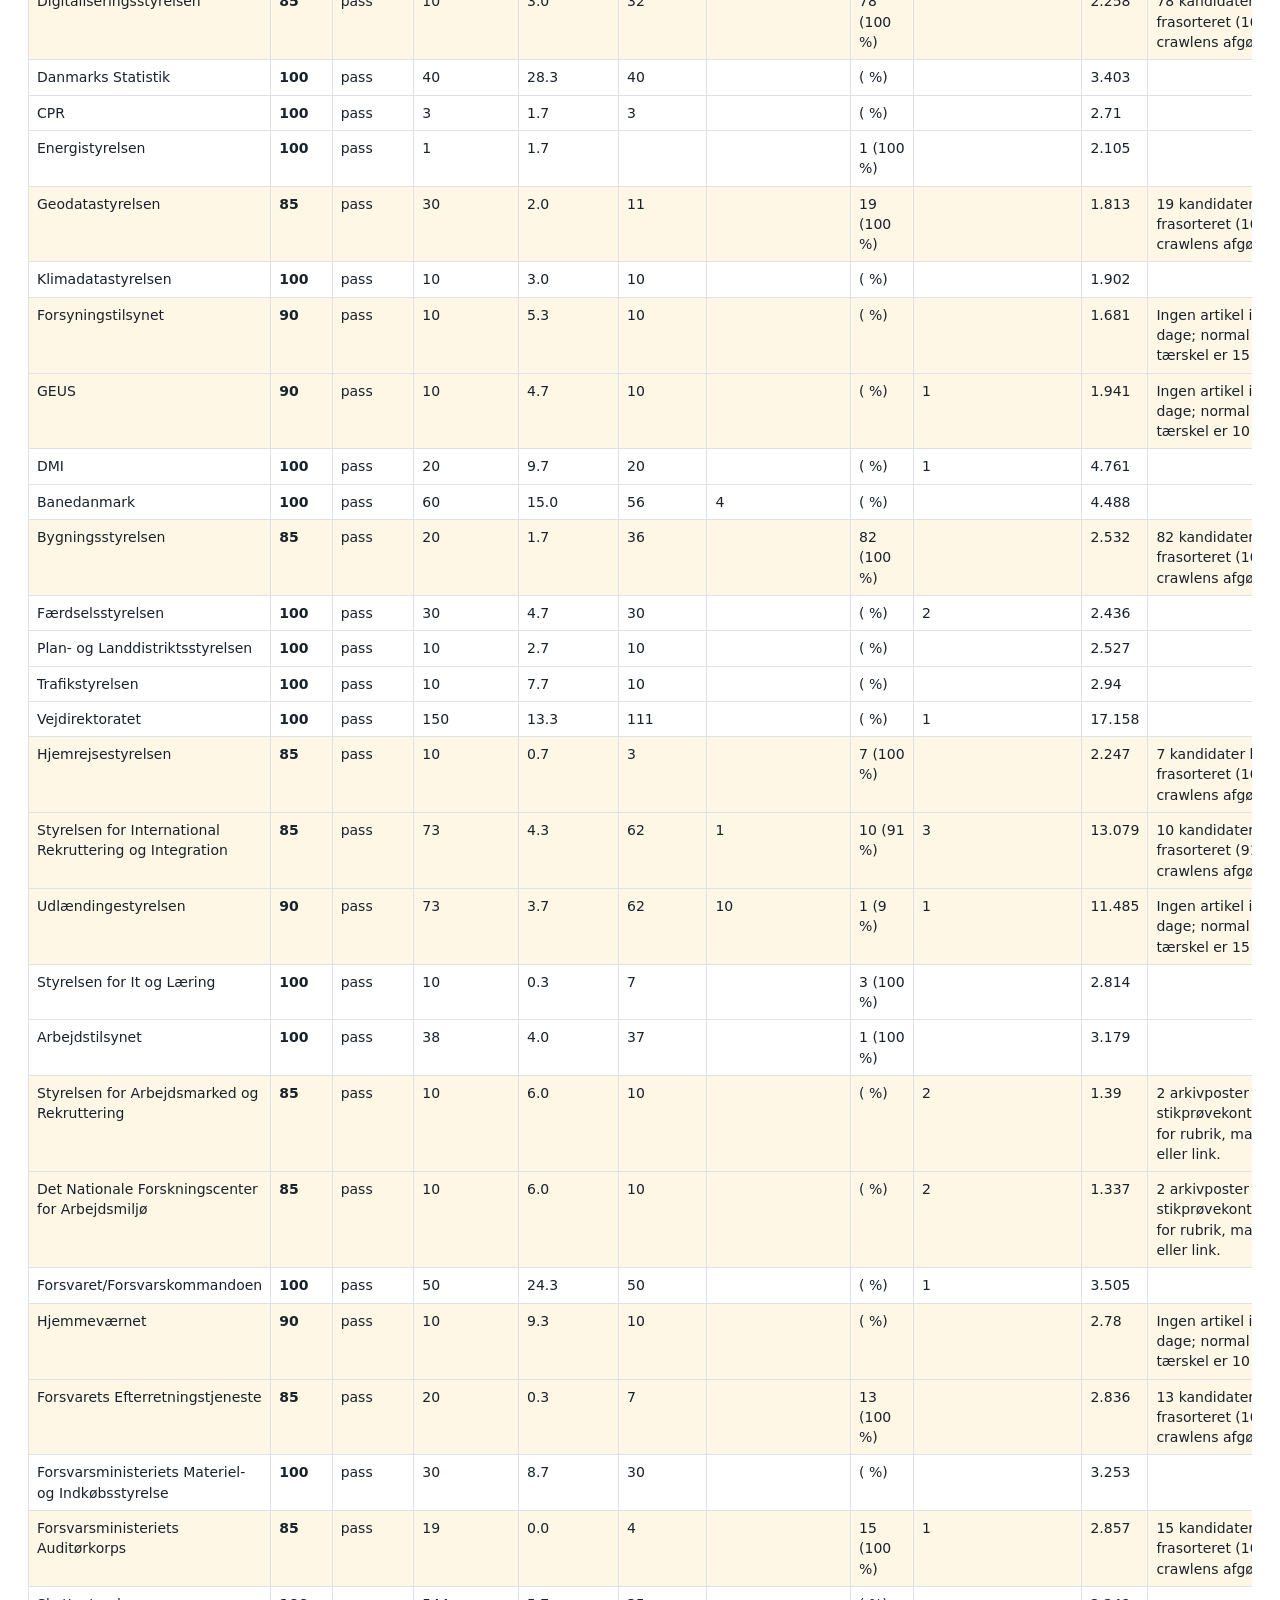
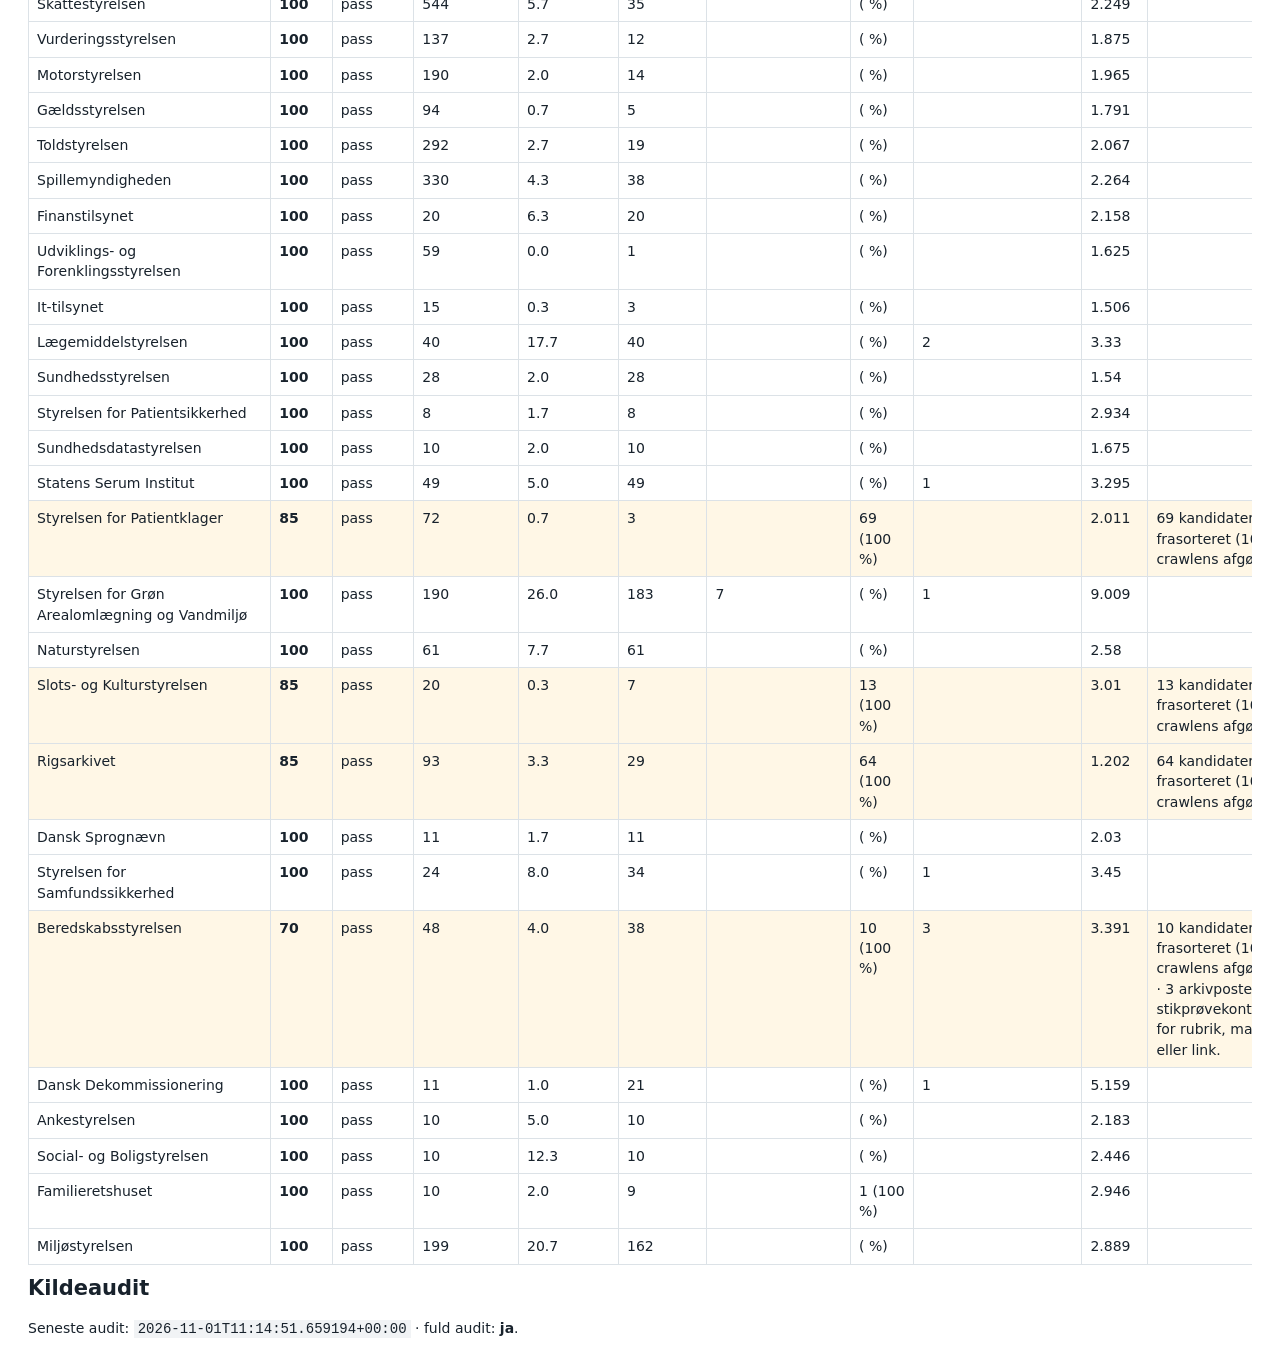
==== commit 1a322fd7: "Opdater nyhedsarkiv og kvalitetsstatus [skip ci]" ====
--- a/agency_diagnostics.html
+++ b/agency_diagnostics.html
@@ -1 +1 @@
-<!doctype html><html lang="da"><head><meta charset="utf-8"><meta name="robots" content="noindex,nofollow,noarchive"><meta name="viewport" content="width=device-width,initial-scale=1"><title>Styrelsesnyt diagnostik</title><style>body{font:14px/1.45 system-ui,sans-serif;margin:28px;color:#18222c}h1,h2{margin:.4em 0}.meta{color:#5d6974}.table-wrap{overflow:auto}table{border-collapse:collapse;width:100%;margin-top:12px}th,td{border:1px solid #dce2e7;padding:7px 8px;text-align:left;vertical-align:top}th{background:#f1f3f5}tr.review{background:#fff7e6}code{background:#f1f3f5;padding:1px 4px}</style></head><body><h1>Styrelsesnyt – intern kvalitetsrapport</h1><p class="meta">Genereret 2026-11-28T15:14:08.022731+00:00. Denne fil ligger kun i repositoryet og publiceres ikke som en del af GitHub Pages.</p><p>Arkiv: <strong>3452</strong> · viste historier: <strong>3439</strong> · kilder OK: <strong>79/79</strong> · anbefalet kontrol: <strong>22</strong> · kørsel: <strong>273.27 sek.</strong></p><h2>Driftsalarmer</h2><p>Ingen aktive driftsalarmer.</p><h2>Kildekvalitet</h2><p class="meta">Kvalitetsscoren er en intern prioriteringshjælp. Den påvirker ikke artiklerne eller den offentlige kildestatus.</p><div class="table-wrap"><table><thead><tr><th>Kilde</th><th>Score</th><th>Selvtest</th><th>Kandidater</th><th>Forv. artikler/30 dage</th><th>Kendte sprunget over</th><th>Nye/opdaterede</th><th>Afvist</th><th>Sammenhængstjek</th><th>Sek.</th><th>Noter</th></tr></thead><tbody><tr><td>Erhvervsstyrelsen</td><td><strong>100</strong></td><td>pass</td><td>51</td><td>4.7</td><td>51</td><td></td><td> ( %)</td><td></td><td>4.873</td><td></td></tr><tr><td>Konkurrence- og Forbrugerstyrelsen</td><td><strong>100</strong></td><td>pass</td><td>3</td><td>7.3</td><td>3</td><td></td><td> ( %)</td><td></td><td>3.723</td><td></td></tr><tr><td>Forbrugerombudsmanden</td><td><strong>100</strong></td><td>pass</td><td>68</td><td>6.7</td><td>68</td><td></td><td> ( %)</td><td></td><td>3.181</td><td></td></tr><tr><td>Patent- og Varemærkestyrelsen</td><td><strong>100</strong></td><td>pass</td><td>10</td><td>3.7</td><td>10</td><td></td><td> ( %)</td><td></td><td>2.0</td><td></td></tr><tr class="review"><td>Søfartsstyrelsen</td><td><strong>90</strong></td><td>pass</td><td>7</td><td>2.3</td><td>7</td><td></td><td> ( %)</td><td>2</td><td>1.916</td><td>Ingen artikel i 38 dage; normal tærskel er 21 dage.</td></tr><tr><td>Nævnenes Hus</td><td><strong>100</strong></td><td>pass</td><td>15</td><td>1.7</td><td>12</td><td></td><td>3 (100 %)</td><td></td><td>3.365</td><td></td></tr><tr><td>Fødevarestyrelsen</td><td><strong>100</strong></td><td>pass</td><td>18</td><td>3.7</td><td>18</td><td></td><td> ( %)</td><td></td><td>4.688</td><td></td></tr><tr><td>Økonomistyrelsen</td><td><strong>100</strong></td><td>pass</td><td>10</td><td>3.3</td><td>10</td><td></td><td> ( %)</td><td>1</td><td>2.076</td><td></td></tr><tr><td>Medarbejder- og Kompetencestyrelsen</td><td><strong>100</strong></td><td>pass</td><td>10</td><td>9.3</td><td>10</td><td></td><td> ( %)</td><td>3</td><td>2.238</td><td></td></tr><tr class="review"><td>Statens It</td><td><strong>85</strong></td><td>pass</td><td>10</td><td>1.0</td><td>5</td><td></td><td>5 (100 %)</td><td></td><td>2.355</td><td>5 kandidater blev frasorteret (100 % af crawlens afgørelser).</td></tr><tr class="review"><td>Statens Administration</td><td><strong>85</strong></td><td>pass</td><td>10</td><td>2.7</td><td>25</td><td></td><td>85 (100 %)</td><td></td><td>2.261</td><td>85 kandidater blev frasorteret (100 % af crawlens afgørelser).</td></tr><tr><td>DREAM</td><td><strong>100</strong></td><td>pass</td><td>10</td><td>3.7</td><td>10</td><td></td><td> ( %)</td><td>1</td><td>2.19</td><td></td></tr><tr><td>VIVE</td><td><strong>100</strong></td><td>pass</td><td>103</td><td>13.7</td><td>103</td><td></td><td> ( %)</td><td></td><td>1.891</td><td></td></tr><tr><td>Anklagemyndigheden</td><td><strong>100</strong></td><td>pass</td><td>26</td><td>3.7</td><td>26</td><td></td><td> ( %)</td><td>1</td><td>5.282</td><td></td></tr><tr><td>Datatilsynet</td><td><strong>100</strong></td><td>pass</td><td>10</td><td>8.0</td><td>10</td><td></td><td> ( %)</td><td></td><td>1.738</td><td></td></tr><tr><td>Danmarks Domstole/Domstolsstyrelsen</td><td><strong>100</strong></td><td>pass</td><td>12</td><td>5.0</td><td>12</td><td></td><td> ( %)</td><td></td><td>1.912</td><td></td></tr><tr><td>Danmarks Fængsler</td><td><strong>100</strong></td><td>pass</td><td>10</td><td>2.0</td><td>10</td><td></td><td> ( %)</td><td></td><td>3.707</td><td></td></tr><tr><td>Rigspolitiet/politi.dk</td><td><strong>100</strong></td><td>pass</td><td>18</td><td>3.0</td><td>18</td><td></td><td> ( %)</td><td></td><td>8.358</td><td></td></tr><tr><td>PET</td><td><strong>100</strong></td><td>pass</td><td>3</td><td>2.7</td><td>3</td><td></td><td> ( %)</td><td></td><td>2.096</td><td></td></tr><tr><td>Den Uafhængige Politiklagemyndighed</td><td><strong>100</strong></td><td>pass</td><td>10</td><td>0.7</td><td>30</td><td></td><td> ( %)</td><td></td><td>7.321</td><td></td></tr><tr><td>Civilstyrelsen</td><td><strong>100</strong></td><td>pass</td><td>10</td><td>4.3</td><td>10</td><td></td><td> ( %)</td><td>1</td><td>1.771</td><td></td></tr><tr class="review"><td>Tilsynet med Efterretningstjenesterne</td><td><strong>85</strong></td><td>pass</td><td>16</td><td>0.0</td><td>4</td><td></td><td>14 (100 %)</td><td></td><td>4.776</td><td>14 kandidater blev frasorteret (100 % af crawlens afgørelser).</td></tr><tr><td>Folketingets Ombudsmand</td><td><strong>100</strong></td><td>pass</td><td>10</td><td>2.7</td><td>10</td><td></td><td> ( %)</td><td></td><td>2.039</td><td></td></tr><tr><td>Rigsrevisionen</td><td><strong>100</strong></td><td>pass</td><td>10</td><td>13.7</td><td>10</td><td></td><td> ( %)</td><td>3</td><td>1.863</td><td></td></tr><tr class="review"><td>Uddannelses- og Forskningsstyrelsen</td><td><strong>90</strong></td><td>pass</td><td>10</td><td>2.3</td><td>10</td><td></td><td> ( %)</td><td></td><td>2.034</td><td>Ingen artikel i 26 dage; normal tærskel er 15 dage.</td></tr><tr class="review"><td>Digitaliseringsstyrelsen</td><td><strong>85</strong></td><td>pass</td><td>10</td><td>3.0</td><td>32</td><td></td><td>78 (100 %)</td><td></td><td>2.384</td><td>78 kandidater blev frasorteret (100 % af crawlens afgørelser).</td></tr><tr><td>Danmarks Statistik</td><td><strong>100</strong></td><td>pass</td><td>40</td><td>28.3</td><td>40</td><td></td><td> ( %)</td><td></td><td>3.182</td><td></td></tr><tr><td>CPR</td><td><strong>100</strong></td><td>pass</td><td>3</td><td>1.7</td><td>3</td><td></td><td> ( %)</td><td></td><td>2.906</td><td></td></tr><tr><td>Energistyrelsen</td><td><strong>100</strong></td><td>pass</td><td>1</td><td>1.7</td><td></td><td></td><td>1 (100 %)</td><td></td><td>2.366</td><td></td></tr><tr class="review"><td>Geodatastyrelsen</td><td><strong>85</strong></td><td>pass</td><td>30</td><td>2.0</td><td>11</td><td></td><td>19 (100 %)</td><td></td><td>1.746</td><td>19 kandidater blev frasorteret (100 % af crawlens afgørelser).</td></tr><tr><td>Klimadatastyrelsen</td><td><strong>100</strong></td><td>pass</td><td>10</td><td>3.0</td><td>10</td><td></td><td> ( %)</td><td></td><td>1.858</td><td></td></tr><tr class="review"><td>Forsyningstilsynet</td><td><strong>90</strong></td><td>pass</td><td>10</td><td>5.3</td><td>10</td><td></td><td> ( %)</td><td></td><td>1.828</td><td>Ingen artikel i 19 dage; normal tærskel er 15 dage.</td></tr><tr class="review"><td>GEUS</td><td><strong>90</strong></td><td>pass</td><td>10</td><td>4.7</td><td>10</td><td></td><td> ( %)</td><td>1</td><td>2.394</td><td>Ingen artikel i 13 dage; normal tærskel er 10 dage.</td></tr><tr><td>DMI</td><td><strong>100</strong></td><td>pass</td><td>20</td><td>9.7</td><td>20</td><td></td><td> ( %)</td><td>1</td><td>4.954</td><td></td></tr><tr><td>Banedanmark</td><td><strong>100</strong></td><td>pass</td><td>60</td><td>15.0</td><td>56</td><td>4</td><td> ( %)</td><td></td><td>4.343</td><td></td></tr><tr class="review"><td>Bygningsstyrelsen</td><td><strong>85</strong></td><td>pass</td><td>20</td><td>1.7</td><td>36</td><td></td><td>82 (100 %)</td><td></td><td>2.191</td><td>82 kandidater blev frasorteret (100 % af crawlens afgørelser).</td></tr><tr><td>Færdselsstyrelsen</td><td><strong>100</strong></td><td>pass</td><td>30</td><td>4.7</td><td>30</td><td></td><td> ( %)</td><td>2</td><td>2.228</td><td></td></tr><tr><td>Plan- og Landdistriktsstyrelsen</td><td><strong>100</strong></td><td>pass</td><td>10</td><td>2.7</td><td>10</td><td></td><td> ( %)</td><td></td><td>2.017</td><td></td></tr><tr><td>Trafikstyrelsen</td><td><strong>100</strong></td><td>pass</td><td>10</td><td>7.7</td><td>10</td><td></td><td> ( %)</td><td></td><td>2.174</td><td></td></tr><tr><td>Vejdirektoratet</td><td><strong>100</strong></td><td>pass</td><td>150</td><td>13.3</td><td>111</td><td></td><td> ( %)</td><td>1</td><td>18.785</td><td></td></tr><tr class="review"><td>Hjemrejsestyrelsen</td><td><strong>85</strong></td><td>pass</td><td>10</td><td>0.7</td><td>3</td><td></td><td>7 (100 %)</td><td></td><td>2.225</td><td>7 kandidater blev frasorteret (100 % af crawlens afgørelser).</td></tr><tr class="review"><td>Styrelsen for International Rekruttering og Integration</td><td><strong>85</strong></td><td>pass</td><td>73</td><td>4.3</td><td>62</td><td>1</td><td>10 (91 %)</td><td>3</td><td>13.037</td><td>10 kandidater blev frasorteret (91 % af crawlens afgørelser).</td></tr><tr class="review"><td>Udlændingestyrelsen</td><td><strong>90</strong></td><td>pass</td><td>73</td><td>3.7</td><td>62</td><td>10</td><td>1 (9 %)</td><td>1</td><td>11.327</td><td>Ingen artikel i 25 dage; normal tærskel er 15 dage.</td></tr><tr><td>Styrelsen for It og Læring</td><td><strong>100</strong></td><td>pass</td><td>10</td><td>0.3</td><td>7</td><td></td><td>3 (100 %)</td><td></td><td>3.172</td><td></td></tr><tr><td>Arbejdstilsynet</td><td><strong>100</strong></td><td>pass</td><td>38</td><td>4.0</td><td>37</td><td></td><td>1 (100 %)</td><td></td><td>3.119</td><td></td></tr><tr class="review"><td>Styrelsen for Arbejdsmarked og Rekruttering</td><td><strong>85</strong></td><td>pass</td><td>10</td><td>6.0</td><td>10</td><td></td><td> ( %)</td><td>2</td><td>1.458</td><td>2 arkivposter bør stikprøvekontrolleres for rubrik, manchet eller link.</td></tr><tr class="review"><td>Det Nationale Forskningscenter for Arbejdsmiljø</td><td><strong>85</strong></td><td>pass</td><td>10</td><td>6.0</td><td>10</td><td></td><td> ( %)</td><td>2</td><td>1.662</td><td>2 arkivposter bør stikprøvekontrolleres for rubrik, manchet eller link.</td></tr><tr><td>Forsvaret/Forsvarskommandoen</td><td><strong>100</strong></td><td>pass</td><td>50</td><td>24.3</td><td>50</td><td></td><td> ( %)</td><td>1</td><td>3.726</td><td></td></tr><tr class="review"><td>Hjemmeværnet</td><td><strong>90</strong></td><td>pass</td><td>10</td><td>9.3</td><td>10</td><td></td><td> ( %)</td><td></td><td>2.958</td><td>Ingen artikel i 12 dage; normal tærskel er 10 dage.</td></tr><tr class="review"><td>Forsvarets Efterretningstjeneste</td><td><strong>85</strong></td><td>pass</td><td>20</td><td>0.3</td><td>7</td><td></td><td>13 (100 %)</td><td></td><td>3.193</td><td>13 kandidater blev frasorteret (100 % af crawlens afgørelser).</td></tr><tr><td>Forsvarsministeriets Materiel- og Indkøbsstyrelse</td><td><strong>100</strong></td><td>pass</td><td>30</td><td>8.7</td><td>30</td><td></td><td> ( %)</td><td></td><td>3.207</td><td></td></tr><tr class="review"><td>Forsvarsministeriets Auditørkorps</td><td><strong>85</strong></td><td>pass</td><td>19</td><td>0.0</td><td>4</td><td></td><td>15 (100 %)</td><td>1</td><td>3.115</td><td>15 kandidater blev frasorteret (100 % af crawlens afgørelser).</td></tr><tr><td>Skattestyrelsen</td><td><strong>100</strong></td><td>pass</td><td>544</td><td>5.7</td><td>35</td><td></td><td> ( %)</td><td></td><td>2.368</td><td></td></tr><tr><td>Vurderingsstyrelsen</td><td><strong>100</strong></td><td>pass</td><td>137</td><td>2.7</td><td>12</td><td></td><td> ( %)</td><td></td><td>2.335</td><td></td></tr><tr><td>Motorstyrelsen</td><td><strong>100</strong></td><td>pass</td><td>190</td><td>2.0</td><td>14</td><td></td><td> ( %)</td><td></td><td>2.048</td><td></td></tr><tr><td>Gældsstyrelsen</td><td><strong>100</strong></td><td>pass</td><td>94</td><td>0.7</td><td>5</td><td></td><td> ( %)</td><td></td><td>1.975</td><td></td></tr><tr><td>Toldstyrelsen</td><td><strong>100</strong></td><td>pass</td><td>292</td><td>2.7</td><td>19</td><td></td><td> ( %)</td><td></td><td>2.12</td><td></td></tr><tr><td>Spillemyndigheden</td><td><strong>100</strong></td><td>pass</td><td>330</td><td>4.3</td><td>38</td><td></td><td> ( %)</td><td></td><td>2.393</td><td></td></tr><tr><td>Finanstilsynet</td><td><strong>100</strong></td><td>pass</td><td>20</td><td>6.3</td><td>20</td><td></td><td> ( %)</td><td></td><td>2.252</td><td></td></tr><tr><td>Udviklings- og Forenklingsstyrelsen</td><td><strong>100</strong></td><td>pass</td><td>59</td><td>0.0</td><td>1</td><td></td><td> ( %)</td><td></td><td>1.811</td><td></td></tr><tr><td>It-tilsynet</td><td><strong>100</strong></td><td>pass</td><td>15</td><td>0.3</td><td>3</td><td></td><td> ( %)</td><td></td><td>1.711</td><td></td></tr><tr><td>Lægemiddelstyrelsen</td><td><strong>100</strong></td><td>pass</td><td>40</td><td>17.7</td><td>40</td><td></td><td> ( %)</td><td>2</td><td>3.706</td><td></td></tr><tr><td>Sundhedsstyrelsen</td><td><strong>100</strong></td><td>pass</td><td>28</td><td>2.0</td><td>28</td><td></td><td> ( %)</td><td></td><td>1.935</td><td></td></tr><tr><td>Styrelsen for Patientsikkerhed</td><td><strong>100</strong></td><td>pass</td><td>8</td><td>1.7</td><td>8</td><td></td><td> ( %)</td><td></td><td>2.712</td><td></td></tr><tr><td>Sundhedsdatastyrelsen</td><td><strong>100</strong></td><td>pass</td><td>10</td><td>2.0</td><td>10</td><td></td><td> ( %)</td><td></td><td>1.755</td><td></td></tr><tr><td>Statens Serum Institut</td><td><strong>100</strong></td><td>pass</td><td>49</td><td>5.0</td><td>49</td><td></td><td> ( %)</td><td>1</td><td>3.058</td><td></td></tr><tr class="review"><td>Styrelsen for Patientklager</td><td><strong>85</strong></td><td>pass</td><td>72</td><td>0.7</td><td>3</td><td></td><td>69 (100 %)</td><td></td><td>1.664</td><td>69 kandidater blev frasorteret (100 % af crawlens afgørelser).</td></tr><tr><td>Styrelsen for Grøn Arealomlægning og Vandmiljø</td><td><strong>100</strong></td><td>pass</td><td>190</td><td>26.0</td><td>183</td><td>7</td><td> ( %)</td><td>1</td><td>9.66</td><td></td></tr><tr><td>Naturstyrelsen</td><td><strong>100</strong></td><td>pass</td><td>61</td><td>7.7</td><td>61</td><td></td><td> ( %)</td><td></td><td>2.32</td><td></td></tr><tr class="review"><td>Slots- og Kulturstyrelsen</td><td><strong>85</strong></td><td>pass</td><td>20</td><td>0.3</td><td>7</td><td></td><td>13 (100 %)</td><td></td><td>2.708</td><td>13 kandidater blev frasorteret (100 % af crawlens afgørelser).</td></tr><tr class="review"><td>Rigsarkivet</td><td><strong>85</strong></td><td>pass</td><td>93</td><td>3.3</td><td>29</td><td></td><td>64 (100 %)</td><td></td><td>1.126</td><td>64 kandidater blev frasorteret (100 % af crawlens afgørelser).</td></tr><tr><td>Dansk Sprognævn</td><td><strong>100</strong></td><td>pass</td><td>11</td><td>1.7</td><td>11</td><td></td><td> ( %)</td><td></td><td>2.103</td><td></td></tr><tr><td>Styrelsen for Samfundssikkerhed</td><td><strong>100</strong></td><td>pass</td><td>24</td><td>8.0</td><td>34</td><td></td><td> ( %)</td><td>1</td><td>3.486</td><td></td></tr><tr class="review"><td>Beredskabsstyrelsen</td><td><strong>70</strong></td><td>pass</td><td>48</td><td>4.0</td><td>38</td><td></td><td>10 (100 %)</td><td>3</td><td>3.84</td><td>10 kandidater blev frasorteret (100 % af crawlens afgørelser). · 3 arkivposter bør stikprøvekontrolleres for rubrik, manchet eller link.</td></tr><tr><td>Dansk Dekommissionering</td><td><strong>100</strong></td><td>pass</td><td>11</td><td>1.0</td><td>21</td><td></td><td> ( %)</td><td>1</td><td>4.832</td><td></td></tr><tr><td>Ankestyrelsen</td><td><strong>100</strong></td><td>pass</td><td>10</td><td>5.0</td><td>10</td><td></td><td> ( %)</td><td></td><td>2.167</td><td></td></tr><tr><td>Social- og Boligstyrelsen</td><td><strong>100</strong></td><td>pass</td><td>10</td><td>12.3</td><td>10</td><td></td><td> ( %)</td><td></td><td>2.165</td><td></td></tr><tr><td>Familieretshuset</td><td><strong>100</strong></td><td>pass</td><td>10</td><td>2.0</td><td>9</td><td></td><td>1 (100 %)</td><td></td><td>2.641</td><td></td></tr><tr><td>Miljøstyrelsen</td><td><strong>100</strong></td><td>pass</td><td>199</td><td>20.7</td><td>162</td><td></td><td> ( %)</td><td></td><td>3.354</td><td></td></tr></tbody></table></div><h2>Kildeaudit</h2><p>Seneste audit: <code>2026-11-01T11:14:51.659194+00:00</code> · fuld audit: <strong>ja</strong>.</p></body></html>+<!doctype html><html lang="da"><head><meta charset="utf-8"><meta name="robots" content="noindex,nofollow,noarchive"><meta name="viewport" content="width=device-width,initial-scale=1"><title>Styrelsesnyt diagnostik</title><style>body{font:14px/1.45 system-ui,sans-serif;margin:28px;color:#18222c}h1,h2{margin:.4em 0}.meta{color:#5d6974}.table-wrap{overflow:auto}table{border-collapse:collapse;width:100%;margin-top:12px}th,td{border:1px solid #dce2e7;padding:7px 8px;text-align:left;vertical-align:top}th{background:#f1f3f5}tr.review{background:#fff7e6}code{background:#f1f3f5;padding:1px 4px}</style></head><body><h1>Styrelsesnyt – intern kvalitetsrapport</h1><p class="meta">Genereret 2026-11-28T15:44:08.556879+00:00. Denne fil ligger kun i repositoryet og publiceres ikke som en del af GitHub Pages.</p><p>Arkiv: <strong>3452</strong> · viste historier: <strong>3439</strong> · kilder OK: <strong>79/79</strong> · anbefalet kontrol: <strong>22</strong> · kørsel: <strong>275.232 sek.</strong></p><h2>Driftsalarmer</h2><p>Ingen aktive driftsalarmer.</p><h2>Kildekvalitet</h2><p class="meta">Kvalitetsscoren er en intern prioriteringshjælp. Den påvirker ikke artiklerne eller den offentlige kildestatus.</p><div class="table-wrap"><table><thead><tr><th>Kilde</th><th>Score</th><th>Selvtest</th><th>Kandidater</th><th>Forv. artikler/30 dage</th><th>Kendte sprunget over</th><th>Nye/opdaterede</th><th>Afvist</th><th>Sammenhængstjek</th><th>Sek.</th><th>Noter</th></tr></thead><tbody><tr><td>Erhvervsstyrelsen</td><td><strong>100</strong></td><td>pass</td><td>51</td><td>4.7</td><td>51</td><td></td><td> ( %)</td><td></td><td>4.479</td><td></td></tr><tr><td>Konkurrence- og Forbrugerstyrelsen</td><td><strong>100</strong></td><td>pass</td><td>3</td><td>7.3</td><td>3</td><td></td><td> ( %)</td><td></td><td>3.398</td><td></td></tr><tr><td>Forbrugerombudsmanden</td><td><strong>100</strong></td><td>pass</td><td>68</td><td>6.7</td><td>68</td><td></td><td> ( %)</td><td></td><td>3.078</td><td></td></tr><tr><td>Patent- og Varemærkestyrelsen</td><td><strong>100</strong></td><td>pass</td><td>10</td><td>3.7</td><td>10</td><td></td><td> ( %)</td><td></td><td>1.903</td><td></td></tr><tr class="review"><td>Søfartsstyrelsen</td><td><strong>90</strong></td><td>pass</td><td>7</td><td>2.3</td><td>7</td><td></td><td> ( %)</td><td>2</td><td>1.917</td><td>Ingen artikel i 38 dage; normal tærskel er 21 dage.</td></tr><tr><td>Nævnenes Hus</td><td><strong>100</strong></td><td>pass</td><td>15</td><td>1.7</td><td>12</td><td></td><td>3 (100 %)</td><td></td><td>3.018</td><td></td></tr><tr><td>Fødevarestyrelsen</td><td><strong>100</strong></td><td>pass</td><td>18</td><td>3.7</td><td>18</td><td></td><td> ( %)</td><td></td><td>4.79</td><td></td></tr><tr><td>Økonomistyrelsen</td><td><strong>100</strong></td><td>pass</td><td>10</td><td>3.3</td><td>10</td><td></td><td> ( %)</td><td>1</td><td>2.046</td><td></td></tr><tr><td>Medarbejder- og Kompetencestyrelsen</td><td><strong>100</strong></td><td>pass</td><td>10</td><td>9.3</td><td>10</td><td></td><td> ( %)</td><td>3</td><td>1.992</td><td></td></tr><tr class="review"><td>Statens It</td><td><strong>85</strong></td><td>pass</td><td>10</td><td>1.0</td><td>5</td><td></td><td>5 (100 %)</td><td></td><td>2.092</td><td>5 kandidater blev frasorteret (100 % af crawlens afgørelser).</td></tr><tr class="review"><td>Statens Administration</td><td><strong>85</strong></td><td>pass</td><td>10</td><td>2.7</td><td>25</td><td></td><td>85 (100 %)</td><td></td><td>2.282</td><td>85 kandidater blev frasorteret (100 % af crawlens afgørelser).</td></tr><tr><td>DREAM</td><td><strong>100</strong></td><td>pass</td><td>10</td><td>3.7</td><td>10</td><td></td><td> ( %)</td><td>1</td><td>2.093</td><td></td></tr><tr><td>VIVE</td><td><strong>100</strong></td><td>pass</td><td>103</td><td>13.7</td><td>103</td><td></td><td> ( %)</td><td></td><td>1.496</td><td></td></tr><tr><td>Anklagemyndigheden</td><td><strong>100</strong></td><td>pass</td><td>26</td><td>3.7</td><td>26</td><td></td><td> ( %)</td><td>1</td><td>5.116</td><td></td></tr><tr><td>Datatilsynet</td><td><strong>100</strong></td><td>pass</td><td>10</td><td>8.0</td><td>10</td><td></td><td> ( %)</td><td></td><td>1.794</td><td></td></tr><tr><td>Danmarks Domstole/Domstolsstyrelsen</td><td><strong>100</strong></td><td>pass</td><td>12</td><td>5.0</td><td>12</td><td></td><td> ( %)</td><td></td><td>1.879</td><td></td></tr><tr><td>Danmarks Fængsler</td><td><strong>100</strong></td><td>pass</td><td>10</td><td>2.0</td><td>10</td><td></td><td> ( %)</td><td></td><td>3.808</td><td></td></tr><tr><td>Rigspolitiet/politi.dk</td><td><strong>100</strong></td><td>pass</td><td>18</td><td>3.0</td><td>18</td><td></td><td> ( %)</td><td></td><td>7.253</td><td></td></tr><tr><td>PET</td><td><strong>100</strong></td><td>pass</td><td>3</td><td>2.7</td><td>3</td><td></td><td> ( %)</td><td></td><td>1.932</td><td></td></tr><tr><td>Den Uafhængige Politiklagemyndighed</td><td><strong>100</strong></td><td>pass</td><td>10</td><td>0.7</td><td>30</td><td></td><td> ( %)</td><td></td><td>6.995</td><td></td></tr><tr><td>Civilstyrelsen</td><td><strong>100</strong></td><td>pass</td><td>10</td><td>4.3</td><td>10</td><td></td><td> ( %)</td><td>1</td><td>1.823</td><td></td></tr><tr class="review"><td>Tilsynet med Efterretningstjenesterne</td><td><strong>85</strong></td><td>pass</td><td>16</td><td>0.0</td><td>4</td><td></td><td>14 (100 %)</td><td></td><td>4.711</td><td>14 kandidater blev frasorteret (100 % af crawlens afgørelser).</td></tr><tr><td>Folketingets Ombudsmand</td><td><strong>100</strong></td><td>pass</td><td>10</td><td>2.7</td><td>10</td><td></td><td> ( %)</td><td></td><td>1.969</td><td></td></tr><tr><td>Rigsrevisionen</td><td><strong>100</strong></td><td>pass</td><td>10</td><td>13.7</td><td>10</td><td></td><td> ( %)</td><td>3</td><td>1.897</td><td></td></tr><tr class="review"><td>Uddannelses- og Forskningsstyrelsen</td><td><strong>90</strong></td><td>pass</td><td>10</td><td>2.3</td><td>10</td><td></td><td> ( %)</td><td></td><td>1.928</td><td>Ingen artikel i 26 dage; normal tærskel er 15 dage.</td></tr><tr class="review"><td>Digitaliseringsstyrelsen</td><td><strong>85</strong></td><td>pass</td><td>10</td><td>3.0</td><td>32</td><td></td><td>78 (100 %)</td><td></td><td>2.258</td><td>78 kandidater blev frasorteret (100 % af crawlens afgørelser).</td></tr><tr><td>Danmarks Statistik</td><td><strong>100</strong></td><td>pass</td><td>40</td><td>28.3</td><td>40</td><td></td><td> ( %)</td><td></td><td>3.403</td><td></td></tr><tr><td>CPR</td><td><strong>100</strong></td><td>pass</td><td>3</td><td>1.7</td><td>3</td><td></td><td> ( %)</td><td></td><td>2.71</td><td></td></tr><tr><td>Energistyrelsen</td><td><strong>100</strong></td><td>pass</td><td>1</td><td>1.7</td><td></td><td></td><td>1 (100 %)</td><td></td><td>2.105</td><td></td></tr><tr class="review"><td>Geodatastyrelsen</td><td><strong>85</strong></td><td>pass</td><td>30</td><td>2.0</td><td>11</td><td></td><td>19 (100 %)</td><td></td><td>1.813</td><td>19 kandidater blev frasorteret (100 % af crawlens afgørelser).</td></tr><tr><td>Klimadatastyrelsen</td><td><strong>100</strong></td><td>pass</td><td>10</td><td>3.0</td><td>10</td><td></td><td> ( %)</td><td></td><td>1.902</td><td></td></tr><tr class="review"><td>Forsyningstilsynet</td><td><strong>90</strong></td><td>pass</td><td>10</td><td>5.3</td><td>10</td><td></td><td> ( %)</td><td></td><td>1.681</td><td>Ingen artikel i 19 dage; normal tærskel er 15 dage.</td></tr><tr class="review"><td>GEUS</td><td><strong>90</strong></td><td>pass</td><td>10</td><td>4.7</td><td>10</td><td></td><td> ( %)</td><td>1</td><td>1.941</td><td>Ingen artikel i 13 dage; normal tærskel er 10 dage.</td></tr><tr><td>DMI</td><td><strong>100</strong></td><td>pass</td><td>20</td><td>9.7</td><td>20</td><td></td><td> ( %)</td><td>1</td><td>4.761</td><td></td></tr><tr><td>Banedanmark</td><td><strong>100</strong></td><td>pass</td><td>60</td><td>15.0</td><td>56</td><td>4</td><td> ( %)</td><td></td><td>4.488</td><td></td></tr><tr class="review"><td>Bygningsstyrelsen</td><td><strong>85</strong></td><td>pass</td><td>20</td><td>1.7</td><td>36</td><td></td><td>82 (100 %)</td><td></td><td>2.532</td><td>82 kandidater blev frasorteret (100 % af crawlens afgørelser).</td></tr><tr><td>Færdselsstyrelsen</td><td><strong>100</strong></td><td>pass</td><td>30</td><td>4.7</td><td>30</td><td></td><td> ( %)</td><td>2</td><td>2.436</td><td></td></tr><tr><td>Plan- og Landdistriktsstyrelsen</td><td><strong>100</strong></td><td>pass</td><td>10</td><td>2.7</td><td>10</td><td></td><td> ( %)</td><td></td><td>2.527</td><td></td></tr><tr><td>Trafikstyrelsen</td><td><strong>100</strong></td><td>pass</td><td>10</td><td>7.7</td><td>10</td><td></td><td> ( %)</td><td></td><td>2.94</td><td></td></tr><tr><td>Vejdirektoratet</td><td><strong>100</strong></td><td>pass</td><td>150</td><td>13.3</td><td>111</td><td></td><td> ( %)</td><td>1</td><td>17.158</td><td></td></tr><tr class="review"><td>Hjemrejsestyrelsen</td><td><strong>85</strong></td><td>pass</td><td>10</td><td>0.7</td><td>3</td><td></td><td>7 (100 %)</td><td></td><td>2.247</td><td>7 kandidater blev frasorteret (100 % af crawlens afgørelser).</td></tr><tr class="review"><td>Styrelsen for International Rekruttering og Integration</td><td><strong>85</strong></td><td>pass</td><td>73</td><td>4.3</td><td>62</td><td>1</td><td>10 (91 %)</td><td>3</td><td>13.079</td><td>10 kandidater blev frasorteret (91 % af crawlens afgørelser).</td></tr><tr class="review"><td>Udlændingestyrelsen</td><td><strong>90</strong></td><td>pass</td><td>73</td><td>3.7</td><td>62</td><td>10</td><td>1 (9 %)</td><td>1</td><td>11.485</td><td>Ingen artikel i 25 dage; normal tærskel er 15 dage.</td></tr><tr><td>Styrelsen for It og Læring</td><td><strong>100</strong></td><td>pass</td><td>10</td><td>0.3</td><td>7</td><td></td><td>3 (100 %)</td><td></td><td>2.814</td><td></td></tr><tr><td>Arbejdstilsynet</td><td><strong>100</strong></td><td>pass</td><td>38</td><td>4.0</td><td>37</td><td></td><td>1 (100 %)</td><td></td><td>3.179</td><td></td></tr><tr class="review"><td>Styrelsen for Arbejdsmarked og Rekruttering</td><td><strong>85</strong></td><td>pass</td><td>10</td><td>6.0</td><td>10</td><td></td><td> ( %)</td><td>2</td><td>1.39</td><td>2 arkivposter bør stikprøvekontrolleres for rubrik, manchet eller link.</td></tr><tr class="review"><td>Det Nationale Forskningscenter for Arbejdsmiljø</td><td><strong>85</strong></td><td>pass</td><td>10</td><td>6.0</td><td>10</td><td></td><td> ( %)</td><td>2</td><td>1.337</td><td>2 arkivposter bør stikprøvekontrolleres for rubrik, manchet eller link.</td></tr><tr><td>Forsvaret/Forsvarskommandoen</td><td><strong>100</strong></td><td>pass</td><td>50</td><td>24.3</td><td>50</td><td></td><td> ( %)</td><td>1</td><td>3.505</td><td></td></tr><tr class="review"><td>Hjemmeværnet</td><td><strong>90</strong></td><td>pass</td><td>10</td><td>9.3</td><td>10</td><td></td><td> ( %)</td><td></td><td>2.78</td><td>Ingen artikel i 12 dage; normal tærskel er 10 dage.</td></tr><tr class="review"><td>Forsvarets Efterretningstjeneste</td><td><strong>85</strong></td><td>pass</td><td>20</td><td>0.3</td><td>7</td><td></td><td>13 (100 %)</td><td></td><td>2.836</td><td>13 kandidater blev frasorteret (100 % af crawlens afgørelser).</td></tr><tr><td>Forsvarsministeriets Materiel- og Indkøbsstyrelse</td><td><strong>100</strong></td><td>pass</td><td>30</td><td>8.7</td><td>30</td><td></td><td> ( %)</td><td></td><td>3.253</td><td></td></tr><tr class="review"><td>Forsvarsministeriets Auditørkorps</td><td><strong>85</strong></td><td>pass</td><td>19</td><td>0.0</td><td>4</td><td></td><td>15 (100 %)</td><td>1</td><td>2.857</td><td>15 kandidater blev frasorteret (100 % af crawlens afgørelser).</td></tr><tr><td>Skattestyrelsen</td><td><strong>100</strong></td><td>pass</td><td>544</td><td>5.7</td><td>35</td><td></td><td> ( %)</td><td></td><td>2.249</td><td></td></tr><tr><td>Vurderingsstyrelsen</td><td><strong>100</strong></td><td>pass</td><td>137</td><td>2.7</td><td>12</td><td></td><td> ( %)</td><td></td><td>1.875</td><td></td></tr><tr><td>Motorstyrelsen</td><td><strong>100</strong></td><td>pass</td><td>190</td><td>2.0</td><td>14</td><td></td><td> ( %)</td><td></td><td>1.965</td><td></td></tr><tr><td>Gældsstyrelsen</td><td><strong>100</strong></td><td>pass</td><td>94</td><td>0.7</td><td>5</td><td></td><td> ( %)</td><td></td><td>1.791</td><td></td></tr><tr><td>Toldstyrelsen</td><td><strong>100</strong></td><td>pass</td><td>292</td><td>2.7</td><td>19</td><td></td><td> ( %)</td><td></td><td>2.067</td><td></td></tr><tr><td>Spillemyndigheden</td><td><strong>100</strong></td><td>pass</td><td>330</td><td>4.3</td><td>38</td><td></td><td> ( %)</td><td></td><td>2.264</td><td></td></tr><tr><td>Finanstilsynet</td><td><strong>100</strong></td><td>pass</td><td>20</td><td>6.3</td><td>20</td><td></td><td> ( %)</td><td></td><td>2.158</td><td></td></tr><tr><td>Udviklings- og Forenklingsstyrelsen</td><td><strong>100</strong></td><td>pass</td><td>59</td><td>0.0</td><td>1</td><td></td><td> ( %)</td><td></td><td>1.625</td><td></td></tr><tr><td>It-tilsynet</td><td><strong>100</strong></td><td>pass</td><td>15</td><td>0.3</td><td>3</td><td></td><td> ( %)</td><td></td><td>1.506</td><td></td></tr><tr><td>Lægemiddelstyrelsen</td><td><strong>100</strong></td><td>pass</td><td>40</td><td>17.7</td><td>40</td><td></td><td> ( %)</td><td>2</td><td>3.33</td><td></td></tr><tr><td>Sundhedsstyrelsen</td><td><strong>100</strong></td><td>pass</td><td>28</td><td>2.0</td><td>28</td><td></td><td> ( %)</td><td></td><td>1.54</td><td></td></tr><tr><td>Styrelsen for Patientsikkerhed</td><td><strong>100</strong></td><td>pass</td><td>8</td><td>1.7</td><td>8</td><td></td><td> ( %)</td><td></td><td>2.934</td><td></td></tr><tr><td>Sundhedsdatastyrelsen</td><td><strong>100</strong></td><td>pass</td><td>10</td><td>2.0</td><td>10</td><td></td><td> ( %)</td><td></td><td>1.675</td><td></td></tr><tr><td>Statens Serum Institut</td><td><strong>100</strong></td><td>pass</td><td>49</td><td>5.0</td><td>49</td><td></td><td> ( %)</td><td>1</td><td>3.295</td><td></td></tr><tr class="review"><td>Styrelsen for Patientklager</td><td><strong>85</strong></td><td>pass</td><td>72</td><td>0.7</td><td>3</td><td></td><td>69 (100 %)</td><td></td><td>2.011</td><td>69 kandidater blev frasorteret (100 % af crawlens afgørelser).</td></tr><tr><td>Styrelsen for Grøn Arealomlægning og Vandmiljø</td><td><strong>100</strong></td><td>pass</td><td>190</td><td>26.0</td><td>183</td><td>7</td><td> ( %)</td><td>1</td><td>9.009</td><td></td></tr><tr><td>Naturstyrelsen</td><td><strong>100</strong></td><td>pass</td><td>61</td><td>7.7</td><td>61</td><td></td><td> ( %)</td><td></td><td>2.58</td><td></td></tr><tr class="review"><td>Slots- og Kulturstyrelsen</td><td><strong>85</strong></td><td>pass</td><td>20</td><td>0.3</td><td>7</td><td></td><td>13 (100 %)</td><td></td><td>3.01</td><td>13 kandidater blev frasorteret (100 % af crawlens afgørelser).</td></tr><tr class="review"><td>Rigsarkivet</td><td><strong>85</strong></td><td>pass</td><td>93</td><td>3.3</td><td>29</td><td></td><td>64 (100 %)</td><td></td><td>1.202</td><td>64 kandidater blev frasorteret (100 % af crawlens afgørelser).</td></tr><tr><td>Dansk Sprognævn</td><td><strong>100</strong></td><td>pass</td><td>11</td><td>1.7</td><td>11</td><td></td><td> ( %)</td><td></td><td>2.03</td><td></td></tr><tr><td>Styrelsen for Samfundssikkerhed</td><td><strong>100</strong></td><td>pass</td><td>24</td><td>8.0</td><td>34</td><td></td><td> ( %)</td><td>1</td><td>3.45</td><td></td></tr><tr class="review"><td>Beredskabsstyrelsen</td><td><strong>70</strong></td><td>pass</td><td>48</td><td>4.0</td><td>38</td><td></td><td>10 (100 %)</td><td>3</td><td>3.391</td><td>10 kandidater blev frasorteret (100 % af crawlens afgørelser). · 3 arkivposter bør stikprøvekontrolleres for rubrik, manchet eller link.</td></tr><tr><td>Dansk Dekommissionering</td><td><strong>100</strong></td><td>pass</td><td>11</td><td>1.0</td><td>21</td><td></td><td> ( %)</td><td>1</td><td>5.159</td><td></td></tr><tr><td>Ankestyrelsen</td><td><strong>100</strong></td><td>pass</td><td>10</td><td>5.0</td><td>10</td><td></td><td> ( %)</td><td></td><td>2.183</td><td></td></tr><tr><td>Social- og Boligstyrelsen</td><td><strong>100</strong></td><td>pass</td><td>10</td><td>12.3</td><td>10</td><td></td><td> ( %)</td><td></td><td>2.446</td><td></td></tr><tr><td>Familieretshuset</td><td><strong>100</strong></td><td>pass</td><td>10</td><td>2.0</td><td>9</td><td></td><td>1 (100 %)</td><td></td><td>2.946</td><td></td></tr><tr><td>Miljøstyrelsen</td><td><strong>100</strong></td><td>pass</td><td>199</td><td>20.7</td><td>162</td><td></td><td> ( %)</td><td></td><td>2.889</td><td></td></tr></tbody></table></div><h2>Kildeaudit</h2><p>Seneste audit: <code>2026-11-01T11:14:51.659194+00:00</code> · fuld audit: <strong>ja</strong>.</p></body></html>
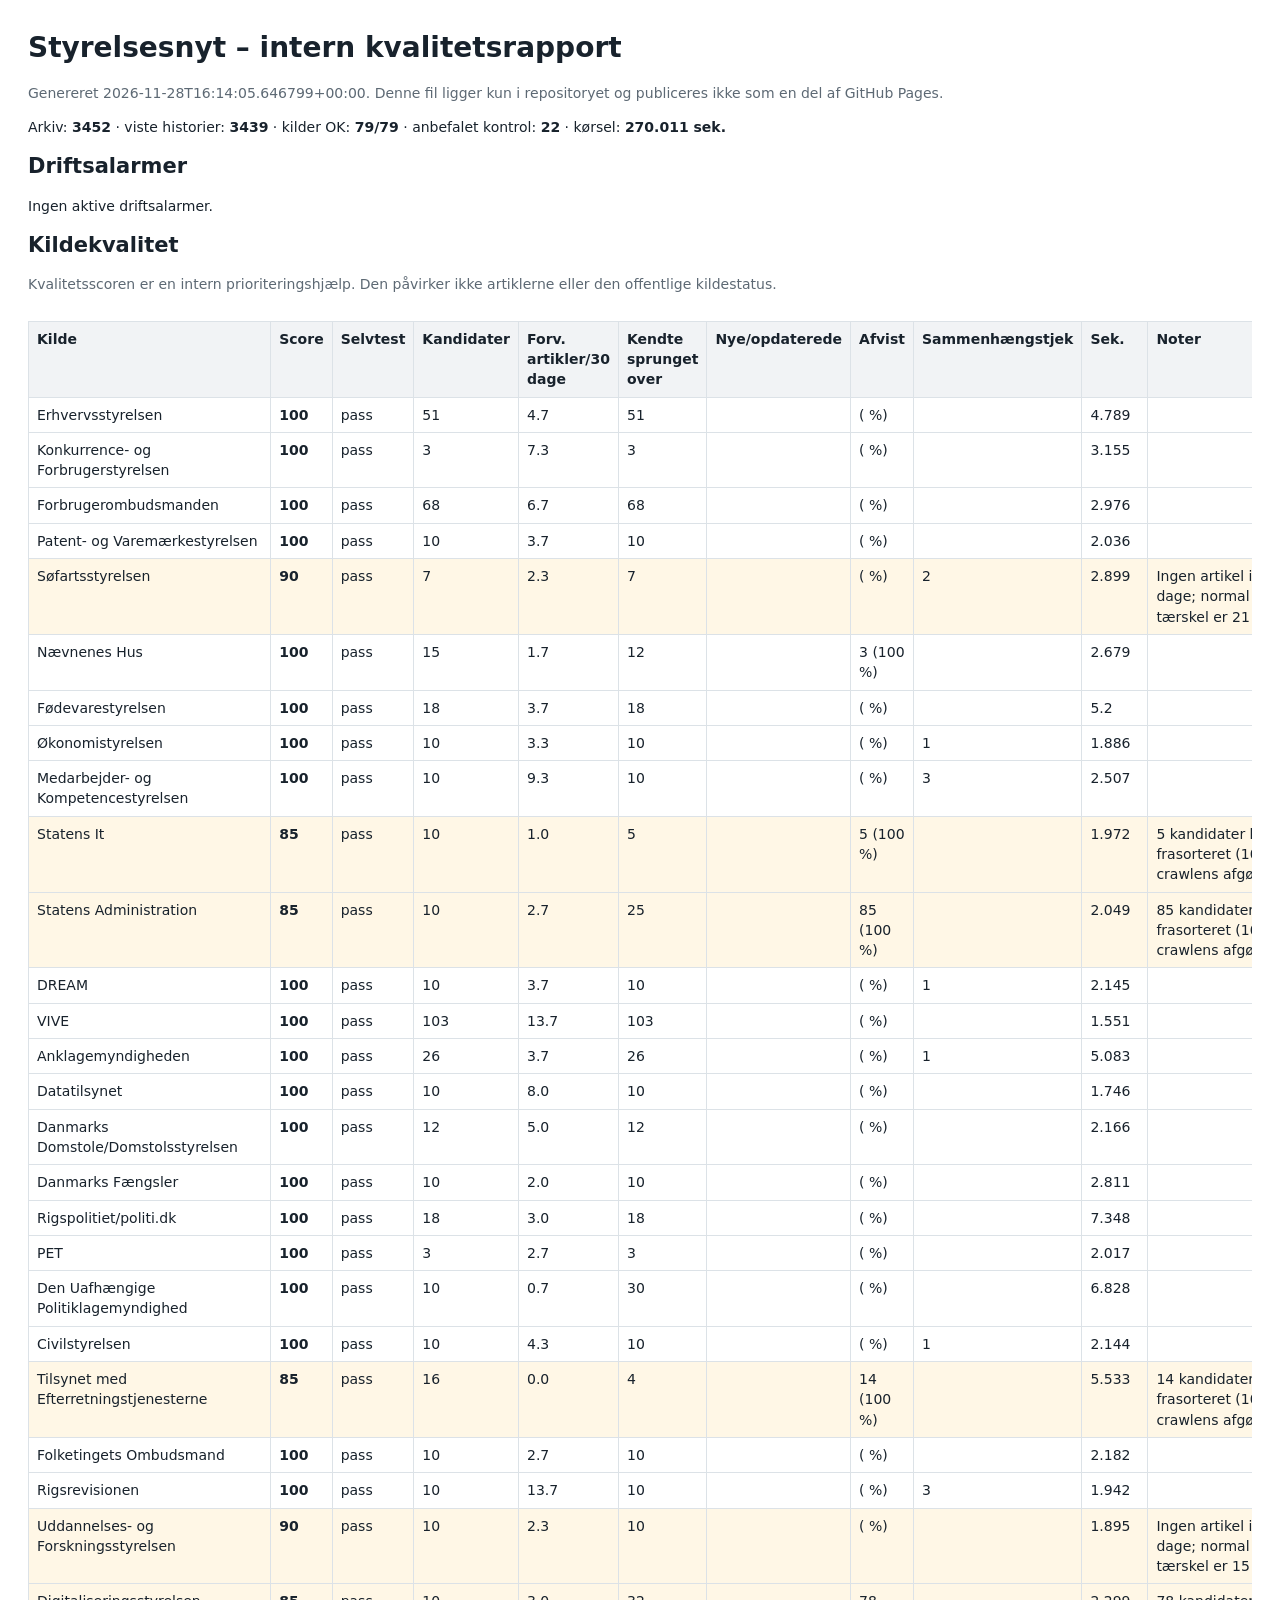
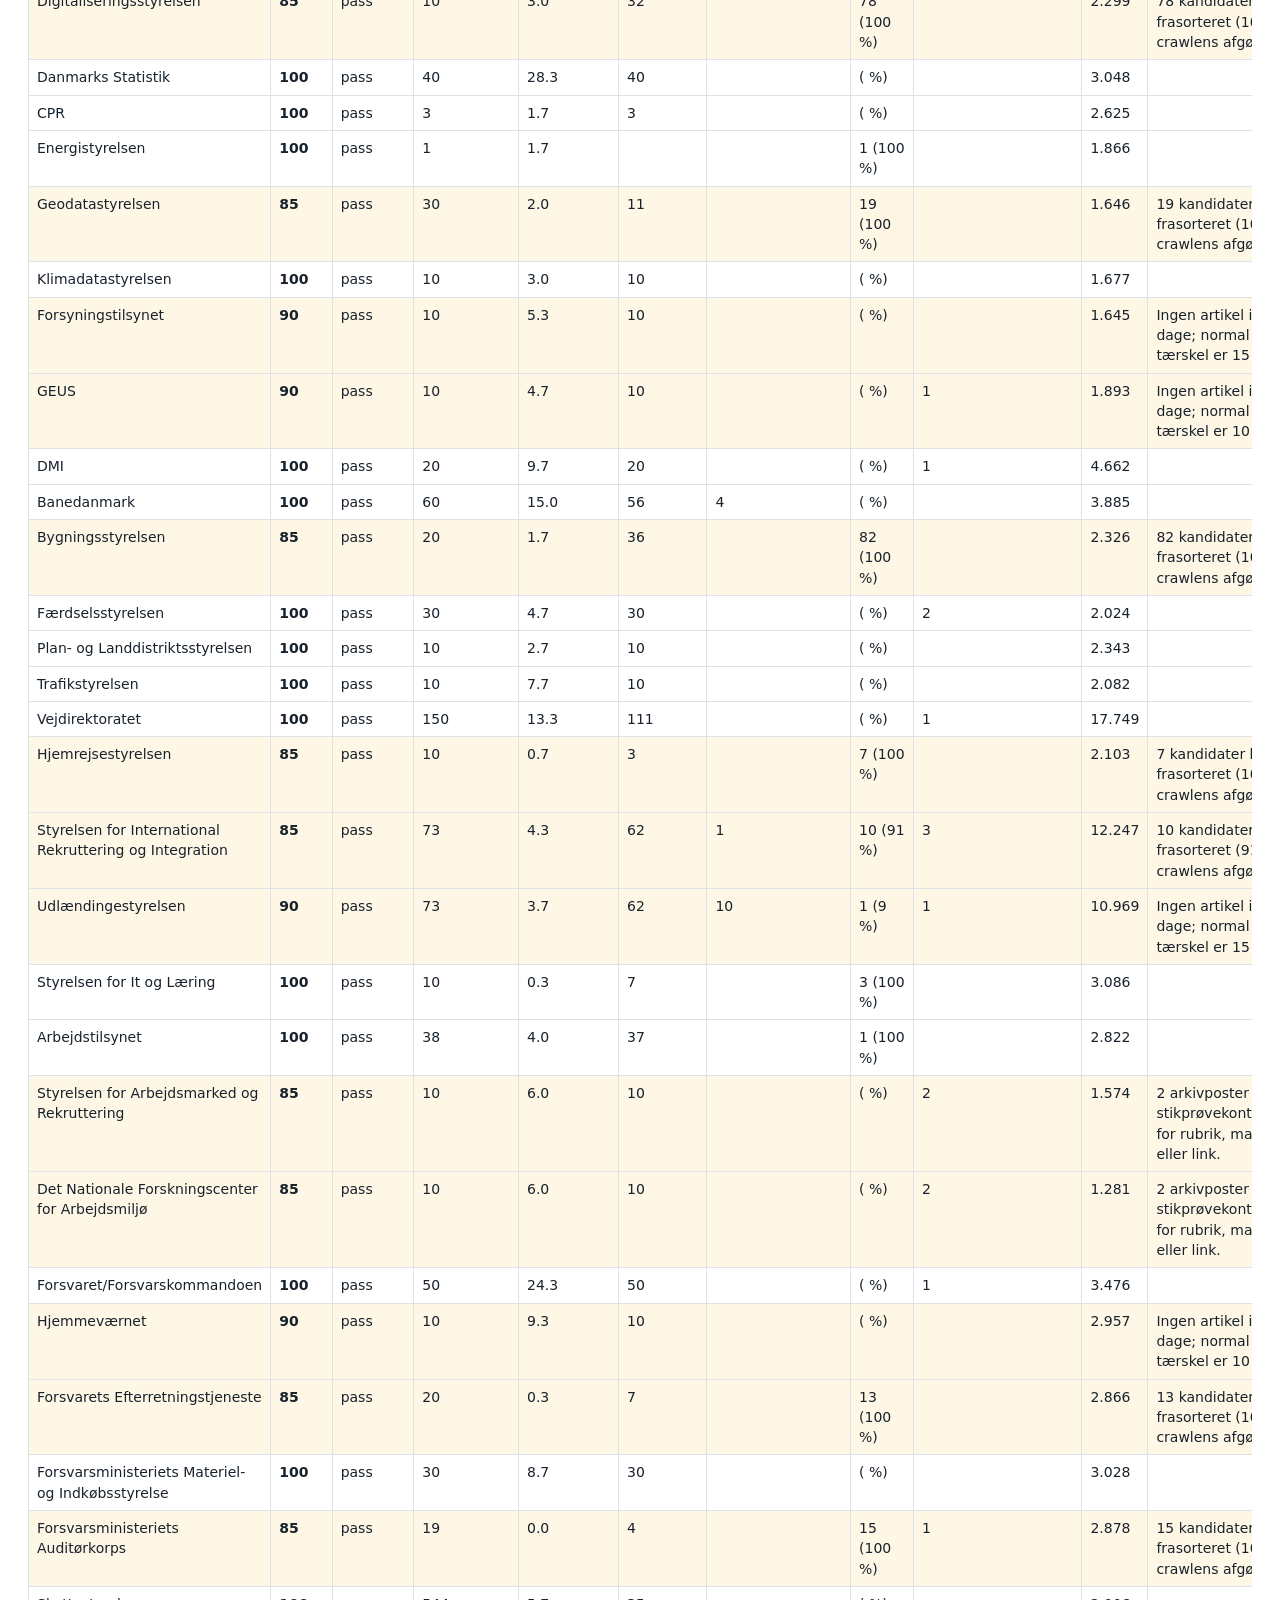
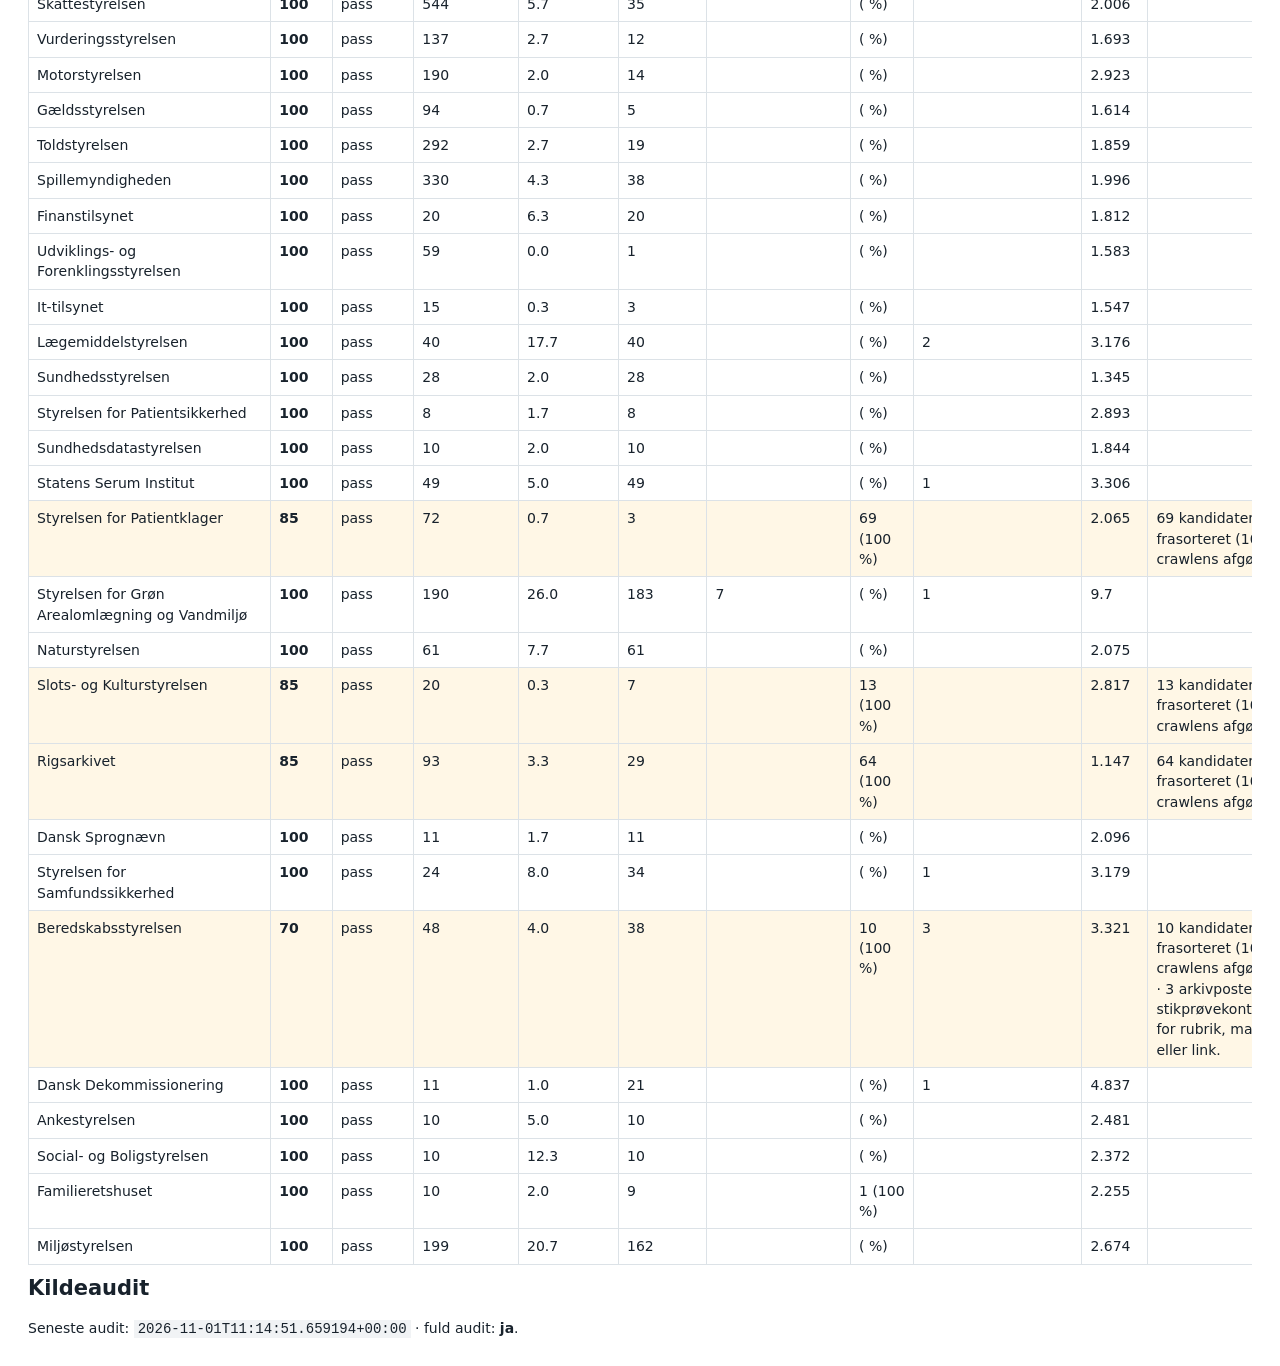
==== commit 88856441: "Opdater nyhedsarkiv og kvalitetsstatus [skip ci]" ====
--- a/agency_diagnostics.html
+++ b/agency_diagnostics.html
@@ -1 +1 @@
-<!doctype html><html lang="da"><head><meta charset="utf-8"><meta name="robots" content="noindex,nofollow,noarchive"><meta name="viewport" content="width=device-width,initial-scale=1"><title>Styrelsesnyt diagnostik</title><style>body{font:14px/1.45 system-ui,sans-serif;margin:28px;color:#18222c}h1,h2{margin:.4em 0}.meta{color:#5d6974}.table-wrap{overflow:auto}table{border-collapse:collapse;width:100%;margin-top:12px}th,td{border:1px solid #dce2e7;padding:7px 8px;text-align:left;vertical-align:top}th{background:#f1f3f5}tr.review{background:#fff7e6}code{background:#f1f3f5;padding:1px 4px}</style></head><body><h1>Styrelsesnyt – intern kvalitetsrapport</h1><p class="meta">Genereret 2026-11-28T15:44:08.556879+00:00. Denne fil ligger kun i repositoryet og publiceres ikke som en del af GitHub Pages.</p><p>Arkiv: <strong>3452</strong> · viste historier: <strong>3439</strong> · kilder OK: <strong>79/79</strong> · anbefalet kontrol: <strong>22</strong> · kørsel: <strong>275.232 sek.</strong></p><h2>Driftsalarmer</h2><p>Ingen aktive driftsalarmer.</p><h2>Kildekvalitet</h2><p class="meta">Kvalitetsscoren er en intern prioriteringshjælp. Den påvirker ikke artiklerne eller den offentlige kildestatus.</p><div class="table-wrap"><table><thead><tr><th>Kilde</th><th>Score</th><th>Selvtest</th><th>Kandidater</th><th>Forv. artikler/30 dage</th><th>Kendte sprunget over</th><th>Nye/opdaterede</th><th>Afvist</th><th>Sammenhængstjek</th><th>Sek.</th><th>Noter</th></tr></thead><tbody><tr><td>Erhvervsstyrelsen</td><td><strong>100</strong></td><td>pass</td><td>51</td><td>4.7</td><td>51</td><td></td><td> ( %)</td><td></td><td>4.479</td><td></td></tr><tr><td>Konkurrence- og Forbrugerstyrelsen</td><td><strong>100</strong></td><td>pass</td><td>3</td><td>7.3</td><td>3</td><td></td><td> ( %)</td><td></td><td>3.398</td><td></td></tr><tr><td>Forbrugerombudsmanden</td><td><strong>100</strong></td><td>pass</td><td>68</td><td>6.7</td><td>68</td><td></td><td> ( %)</td><td></td><td>3.078</td><td></td></tr><tr><td>Patent- og Varemærkestyrelsen</td><td><strong>100</strong></td><td>pass</td><td>10</td><td>3.7</td><td>10</td><td></td><td> ( %)</td><td></td><td>1.903</td><td></td></tr><tr class="review"><td>Søfartsstyrelsen</td><td><strong>90</strong></td><td>pass</td><td>7</td><td>2.3</td><td>7</td><td></td><td> ( %)</td><td>2</td><td>1.917</td><td>Ingen artikel i 38 dage; normal tærskel er 21 dage.</td></tr><tr><td>Nævnenes Hus</td><td><strong>100</strong></td><td>pass</td><td>15</td><td>1.7</td><td>12</td><td></td><td>3 (100 %)</td><td></td><td>3.018</td><td></td></tr><tr><td>Fødevarestyrelsen</td><td><strong>100</strong></td><td>pass</td><td>18</td><td>3.7</td><td>18</td><td></td><td> ( %)</td><td></td><td>4.79</td><td></td></tr><tr><td>Økonomistyrelsen</td><td><strong>100</strong></td><td>pass</td><td>10</td><td>3.3</td><td>10</td><td></td><td> ( %)</td><td>1</td><td>2.046</td><td></td></tr><tr><td>Medarbejder- og Kompetencestyrelsen</td><td><strong>100</strong></td><td>pass</td><td>10</td><td>9.3</td><td>10</td><td></td><td> ( %)</td><td>3</td><td>1.992</td><td></td></tr><tr class="review"><td>Statens It</td><td><strong>85</strong></td><td>pass</td><td>10</td><td>1.0</td><td>5</td><td></td><td>5 (100 %)</td><td></td><td>2.092</td><td>5 kandidater blev frasorteret (100 % af crawlens afgørelser).</td></tr><tr class="review"><td>Statens Administration</td><td><strong>85</strong></td><td>pass</td><td>10</td><td>2.7</td><td>25</td><td></td><td>85 (100 %)</td><td></td><td>2.282</td><td>85 kandidater blev frasorteret (100 % af crawlens afgørelser).</td></tr><tr><td>DREAM</td><td><strong>100</strong></td><td>pass</td><td>10</td><td>3.7</td><td>10</td><td></td><td> ( %)</td><td>1</td><td>2.093</td><td></td></tr><tr><td>VIVE</td><td><strong>100</strong></td><td>pass</td><td>103</td><td>13.7</td><td>103</td><td></td><td> ( %)</td><td></td><td>1.496</td><td></td></tr><tr><td>Anklagemyndigheden</td><td><strong>100</strong></td><td>pass</td><td>26</td><td>3.7</td><td>26</td><td></td><td> ( %)</td><td>1</td><td>5.116</td><td></td></tr><tr><td>Datatilsynet</td><td><strong>100</strong></td><td>pass</td><td>10</td><td>8.0</td><td>10</td><td></td><td> ( %)</td><td></td><td>1.794</td><td></td></tr><tr><td>Danmarks Domstole/Domstolsstyrelsen</td><td><strong>100</strong></td><td>pass</td><td>12</td><td>5.0</td><td>12</td><td></td><td> ( %)</td><td></td><td>1.879</td><td></td></tr><tr><td>Danmarks Fængsler</td><td><strong>100</strong></td><td>pass</td><td>10</td><td>2.0</td><td>10</td><td></td><td> ( %)</td><td></td><td>3.808</td><td></td></tr><tr><td>Rigspolitiet/politi.dk</td><td><strong>100</strong></td><td>pass</td><td>18</td><td>3.0</td><td>18</td><td></td><td> ( %)</td><td></td><td>7.253</td><td></td></tr><tr><td>PET</td><td><strong>100</strong></td><td>pass</td><td>3</td><td>2.7</td><td>3</td><td></td><td> ( %)</td><td></td><td>1.932</td><td></td></tr><tr><td>Den Uafhængige Politiklagemyndighed</td><td><strong>100</strong></td><td>pass</td><td>10</td><td>0.7</td><td>30</td><td></td><td> ( %)</td><td></td><td>6.995</td><td></td></tr><tr><td>Civilstyrelsen</td><td><strong>100</strong></td><td>pass</td><td>10</td><td>4.3</td><td>10</td><td></td><td> ( %)</td><td>1</td><td>1.823</td><td></td></tr><tr class="review"><td>Tilsynet med Efterretningstjenesterne</td><td><strong>85</strong></td><td>pass</td><td>16</td><td>0.0</td><td>4</td><td></td><td>14 (100 %)</td><td></td><td>4.711</td><td>14 kandidater blev frasorteret (100 % af crawlens afgørelser).</td></tr><tr><td>Folketingets Ombudsmand</td><td><strong>100</strong></td><td>pass</td><td>10</td><td>2.7</td><td>10</td><td></td><td> ( %)</td><td></td><td>1.969</td><td></td></tr><tr><td>Rigsrevisionen</td><td><strong>100</strong></td><td>pass</td><td>10</td><td>13.7</td><td>10</td><td></td><td> ( %)</td><td>3</td><td>1.897</td><td></td></tr><tr class="review"><td>Uddannelses- og Forskningsstyrelsen</td><td><strong>90</strong></td><td>pass</td><td>10</td><td>2.3</td><td>10</td><td></td><td> ( %)</td><td></td><td>1.928</td><td>Ingen artikel i 26 dage; normal tærskel er 15 dage.</td></tr><tr class="review"><td>Digitaliseringsstyrelsen</td><td><strong>85</strong></td><td>pass</td><td>10</td><td>3.0</td><td>32</td><td></td><td>78 (100 %)</td><td></td><td>2.258</td><td>78 kandidater blev frasorteret (100 % af crawlens afgørelser).</td></tr><tr><td>Danmarks Statistik</td><td><strong>100</strong></td><td>pass</td><td>40</td><td>28.3</td><td>40</td><td></td><td> ( %)</td><td></td><td>3.403</td><td></td></tr><tr><td>CPR</td><td><strong>100</strong></td><td>pass</td><td>3</td><td>1.7</td><td>3</td><td></td><td> ( %)</td><td></td><td>2.71</td><td></td></tr><tr><td>Energistyrelsen</td><td><strong>100</strong></td><td>pass</td><td>1</td><td>1.7</td><td></td><td></td><td>1 (100 %)</td><td></td><td>2.105</td><td></td></tr><tr class="review"><td>Geodatastyrelsen</td><td><strong>85</strong></td><td>pass</td><td>30</td><td>2.0</td><td>11</td><td></td><td>19 (100 %)</td><td></td><td>1.813</td><td>19 kandidater blev frasorteret (100 % af crawlens afgørelser).</td></tr><tr><td>Klimadatastyrelsen</td><td><strong>100</strong></td><td>pass</td><td>10</td><td>3.0</td><td>10</td><td></td><td> ( %)</td><td></td><td>1.902</td><td></td></tr><tr class="review"><td>Forsyningstilsynet</td><td><strong>90</strong></td><td>pass</td><td>10</td><td>5.3</td><td>10</td><td></td><td> ( %)</td><td></td><td>1.681</td><td>Ingen artikel i 19 dage; normal tærskel er 15 dage.</td></tr><tr class="review"><td>GEUS</td><td><strong>90</strong></td><td>pass</td><td>10</td><td>4.7</td><td>10</td><td></td><td> ( %)</td><td>1</td><td>1.941</td><td>Ingen artikel i 13 dage; normal tærskel er 10 dage.</td></tr><tr><td>DMI</td><td><strong>100</strong></td><td>pass</td><td>20</td><td>9.7</td><td>20</td><td></td><td> ( %)</td><td>1</td><td>4.761</td><td></td></tr><tr><td>Banedanmark</td><td><strong>100</strong></td><td>pass</td><td>60</td><td>15.0</td><td>56</td><td>4</td><td> ( %)</td><td></td><td>4.488</td><td></td></tr><tr class="review"><td>Bygningsstyrelsen</td><td><strong>85</strong></td><td>pass</td><td>20</td><td>1.7</td><td>36</td><td></td><td>82 (100 %)</td><td></td><td>2.532</td><td>82 kandidater blev frasorteret (100 % af crawlens afgørelser).</td></tr><tr><td>Færdselsstyrelsen</td><td><strong>100</strong></td><td>pass</td><td>30</td><td>4.7</td><td>30</td><td></td><td> ( %)</td><td>2</td><td>2.436</td><td></td></tr><tr><td>Plan- og Landdistriktsstyrelsen</td><td><strong>100</strong></td><td>pass</td><td>10</td><td>2.7</td><td>10</td><td></td><td> ( %)</td><td></td><td>2.527</td><td></td></tr><tr><td>Trafikstyrelsen</td><td><strong>100</strong></td><td>pass</td><td>10</td><td>7.7</td><td>10</td><td></td><td> ( %)</td><td></td><td>2.94</td><td></td></tr><tr><td>Vejdirektoratet</td><td><strong>100</strong></td><td>pass</td><td>150</td><td>13.3</td><td>111</td><td></td><td> ( %)</td><td>1</td><td>17.158</td><td></td></tr><tr class="review"><td>Hjemrejsestyrelsen</td><td><strong>85</strong></td><td>pass</td><td>10</td><td>0.7</td><td>3</td><td></td><td>7 (100 %)</td><td></td><td>2.247</td><td>7 kandidater blev frasorteret (100 % af crawlens afgørelser).</td></tr><tr class="review"><td>Styrelsen for International Rekruttering og Integration</td><td><strong>85</strong></td><td>pass</td><td>73</td><td>4.3</td><td>62</td><td>1</td><td>10 (91 %)</td><td>3</td><td>13.079</td><td>10 kandidater blev frasorteret (91 % af crawlens afgørelser).</td></tr><tr class="review"><td>Udlændingestyrelsen</td><td><strong>90</strong></td><td>pass</td><td>73</td><td>3.7</td><td>62</td><td>10</td><td>1 (9 %)</td><td>1</td><td>11.485</td><td>Ingen artikel i 25 dage; normal tærskel er 15 dage.</td></tr><tr><td>Styrelsen for It og Læring</td><td><strong>100</strong></td><td>pass</td><td>10</td><td>0.3</td><td>7</td><td></td><td>3 (100 %)</td><td></td><td>2.814</td><td></td></tr><tr><td>Arbejdstilsynet</td><td><strong>100</strong></td><td>pass</td><td>38</td><td>4.0</td><td>37</td><td></td><td>1 (100 %)</td><td></td><td>3.179</td><td></td></tr><tr class="review"><td>Styrelsen for Arbejdsmarked og Rekruttering</td><td><strong>85</strong></td><td>pass</td><td>10</td><td>6.0</td><td>10</td><td></td><td> ( %)</td><td>2</td><td>1.39</td><td>2 arkivposter bør stikprøvekontrolleres for rubrik, manchet eller link.</td></tr><tr class="review"><td>Det Nationale Forskningscenter for Arbejdsmiljø</td><td><strong>85</strong></td><td>pass</td><td>10</td><td>6.0</td><td>10</td><td></td><td> ( %)</td><td>2</td><td>1.337</td><td>2 arkivposter bør stikprøvekontrolleres for rubrik, manchet eller link.</td></tr><tr><td>Forsvaret/Forsvarskommandoen</td><td><strong>100</strong></td><td>pass</td><td>50</td><td>24.3</td><td>50</td><td></td><td> ( %)</td><td>1</td><td>3.505</td><td></td></tr><tr class="review"><td>Hjemmeværnet</td><td><strong>90</strong></td><td>pass</td><td>10</td><td>9.3</td><td>10</td><td></td><td> ( %)</td><td></td><td>2.78</td><td>Ingen artikel i 12 dage; normal tærskel er 10 dage.</td></tr><tr class="review"><td>Forsvarets Efterretningstjeneste</td><td><strong>85</strong></td><td>pass</td><td>20</td><td>0.3</td><td>7</td><td></td><td>13 (100 %)</td><td></td><td>2.836</td><td>13 kandidater blev frasorteret (100 % af crawlens afgørelser).</td></tr><tr><td>Forsvarsministeriets Materiel- og Indkøbsstyrelse</td><td><strong>100</strong></td><td>pass</td><td>30</td><td>8.7</td><td>30</td><td></td><td> ( %)</td><td></td><td>3.253</td><td></td></tr><tr class="review"><td>Forsvarsministeriets Auditørkorps</td><td><strong>85</strong></td><td>pass</td><td>19</td><td>0.0</td><td>4</td><td></td><td>15 (100 %)</td><td>1</td><td>2.857</td><td>15 kandidater blev frasorteret (100 % af crawlens afgørelser).</td></tr><tr><td>Skattestyrelsen</td><td><strong>100</strong></td><td>pass</td><td>544</td><td>5.7</td><td>35</td><td></td><td> ( %)</td><td></td><td>2.249</td><td></td></tr><tr><td>Vurderingsstyrelsen</td><td><strong>100</strong></td><td>pass</td><td>137</td><td>2.7</td><td>12</td><td></td><td> ( %)</td><td></td><td>1.875</td><td></td></tr><tr><td>Motorstyrelsen</td><td><strong>100</strong></td><td>pass</td><td>190</td><td>2.0</td><td>14</td><td></td><td> ( %)</td><td></td><td>1.965</td><td></td></tr><tr><td>Gældsstyrelsen</td><td><strong>100</strong></td><td>pass</td><td>94</td><td>0.7</td><td>5</td><td></td><td> ( %)</td><td></td><td>1.791</td><td></td></tr><tr><td>Toldstyrelsen</td><td><strong>100</strong></td><td>pass</td><td>292</td><td>2.7</td><td>19</td><td></td><td> ( %)</td><td></td><td>2.067</td><td></td></tr><tr><td>Spillemyndigheden</td><td><strong>100</strong></td><td>pass</td><td>330</td><td>4.3</td><td>38</td><td></td><td> ( %)</td><td></td><td>2.264</td><td></td></tr><tr><td>Finanstilsynet</td><td><strong>100</strong></td><td>pass</td><td>20</td><td>6.3</td><td>20</td><td></td><td> ( %)</td><td></td><td>2.158</td><td></td></tr><tr><td>Udviklings- og Forenklingsstyrelsen</td><td><strong>100</strong></td><td>pass</td><td>59</td><td>0.0</td><td>1</td><td></td><td> ( %)</td><td></td><td>1.625</td><td></td></tr><tr><td>It-tilsynet</td><td><strong>100</strong></td><td>pass</td><td>15</td><td>0.3</td><td>3</td><td></td><td> ( %)</td><td></td><td>1.506</td><td></td></tr><tr><td>Lægemiddelstyrelsen</td><td><strong>100</strong></td><td>pass</td><td>40</td><td>17.7</td><td>40</td><td></td><td> ( %)</td><td>2</td><td>3.33</td><td></td></tr><tr><td>Sundhedsstyrelsen</td><td><strong>100</strong></td><td>pass</td><td>28</td><td>2.0</td><td>28</td><td></td><td> ( %)</td><td></td><td>1.54</td><td></td></tr><tr><td>Styrelsen for Patientsikkerhed</td><td><strong>100</strong></td><td>pass</td><td>8</td><td>1.7</td><td>8</td><td></td><td> ( %)</td><td></td><td>2.934</td><td></td></tr><tr><td>Sundhedsdatastyrelsen</td><td><strong>100</strong></td><td>pass</td><td>10</td><td>2.0</td><td>10</td><td></td><td> ( %)</td><td></td><td>1.675</td><td></td></tr><tr><td>Statens Serum Institut</td><td><strong>100</strong></td><td>pass</td><td>49</td><td>5.0</td><td>49</td><td></td><td> ( %)</td><td>1</td><td>3.295</td><td></td></tr><tr class="review"><td>Styrelsen for Patientklager</td><td><strong>85</strong></td><td>pass</td><td>72</td><td>0.7</td><td>3</td><td></td><td>69 (100 %)</td><td></td><td>2.011</td><td>69 kandidater blev frasorteret (100 % af crawlens afgørelser).</td></tr><tr><td>Styrelsen for Grøn Arealomlægning og Vandmiljø</td><td><strong>100</strong></td><td>pass</td><td>190</td><td>26.0</td><td>183</td><td>7</td><td> ( %)</td><td>1</td><td>9.009</td><td></td></tr><tr><td>Naturstyrelsen</td><td><strong>100</strong></td><td>pass</td><td>61</td><td>7.7</td><td>61</td><td></td><td> ( %)</td><td></td><td>2.58</td><td></td></tr><tr class="review"><td>Slots- og Kulturstyrelsen</td><td><strong>85</strong></td><td>pass</td><td>20</td><td>0.3</td><td>7</td><td></td><td>13 (100 %)</td><td></td><td>3.01</td><td>13 kandidater blev frasorteret (100 % af crawlens afgørelser).</td></tr><tr class="review"><td>Rigsarkivet</td><td><strong>85</strong></td><td>pass</td><td>93</td><td>3.3</td><td>29</td><td></td><td>64 (100 %)</td><td></td><td>1.202</td><td>64 kandidater blev frasorteret (100 % af crawlens afgørelser).</td></tr><tr><td>Dansk Sprognævn</td><td><strong>100</strong></td><td>pass</td><td>11</td><td>1.7</td><td>11</td><td></td><td> ( %)</td><td></td><td>2.03</td><td></td></tr><tr><td>Styrelsen for Samfundssikkerhed</td><td><strong>100</strong></td><td>pass</td><td>24</td><td>8.0</td><td>34</td><td></td><td> ( %)</td><td>1</td><td>3.45</td><td></td></tr><tr class="review"><td>Beredskabsstyrelsen</td><td><strong>70</strong></td><td>pass</td><td>48</td><td>4.0</td><td>38</td><td></td><td>10 (100 %)</td><td>3</td><td>3.391</td><td>10 kandidater blev frasorteret (100 % af crawlens afgørelser). · 3 arkivposter bør stikprøvekontrolleres for rubrik, manchet eller link.</td></tr><tr><td>Dansk Dekommissionering</td><td><strong>100</strong></td><td>pass</td><td>11</td><td>1.0</td><td>21</td><td></td><td> ( %)</td><td>1</td><td>5.159</td><td></td></tr><tr><td>Ankestyrelsen</td><td><strong>100</strong></td><td>pass</td><td>10</td><td>5.0</td><td>10</td><td></td><td> ( %)</td><td></td><td>2.183</td><td></td></tr><tr><td>Social- og Boligstyrelsen</td><td><strong>100</strong></td><td>pass</td><td>10</td><td>12.3</td><td>10</td><td></td><td> ( %)</td><td></td><td>2.446</td><td></td></tr><tr><td>Familieretshuset</td><td><strong>100</strong></td><td>pass</td><td>10</td><td>2.0</td><td>9</td><td></td><td>1 (100 %)</td><td></td><td>2.946</td><td></td></tr><tr><td>Miljøstyrelsen</td><td><strong>100</strong></td><td>pass</td><td>199</td><td>20.7</td><td>162</td><td></td><td> ( %)</td><td></td><td>2.889</td><td></td></tr></tbody></table></div><h2>Kildeaudit</h2><p>Seneste audit: <code>2026-11-01T11:14:51.659194+00:00</code> · fuld audit: <strong>ja</strong>.</p></body></html>+<!doctype html><html lang="da"><head><meta charset="utf-8"><meta name="robots" content="noindex,nofollow,noarchive"><meta name="viewport" content="width=device-width,initial-scale=1"><title>Styrelsesnyt diagnostik</title><style>body{font:14px/1.45 system-ui,sans-serif;margin:28px;color:#18222c}h1,h2{margin:.4em 0}.meta{color:#5d6974}.table-wrap{overflow:auto}table{border-collapse:collapse;width:100%;margin-top:12px}th,td{border:1px solid #dce2e7;padding:7px 8px;text-align:left;vertical-align:top}th{background:#f1f3f5}tr.review{background:#fff7e6}code{background:#f1f3f5;padding:1px 4px}</style></head><body><h1>Styrelsesnyt – intern kvalitetsrapport</h1><p class="meta">Genereret 2026-11-28T16:14:05.646799+00:00. Denne fil ligger kun i repositoryet og publiceres ikke som en del af GitHub Pages.</p><p>Arkiv: <strong>3452</strong> · viste historier: <strong>3439</strong> · kilder OK: <strong>79/79</strong> · anbefalet kontrol: <strong>22</strong> · kørsel: <strong>270.011 sek.</strong></p><h2>Driftsalarmer</h2><p>Ingen aktive driftsalarmer.</p><h2>Kildekvalitet</h2><p class="meta">Kvalitetsscoren er en intern prioriteringshjælp. Den påvirker ikke artiklerne eller den offentlige kildestatus.</p><div class="table-wrap"><table><thead><tr><th>Kilde</th><th>Score</th><th>Selvtest</th><th>Kandidater</th><th>Forv. artikler/30 dage</th><th>Kendte sprunget over</th><th>Nye/opdaterede</th><th>Afvist</th><th>Sammenhængstjek</th><th>Sek.</th><th>Noter</th></tr></thead><tbody><tr><td>Erhvervsstyrelsen</td><td><strong>100</strong></td><td>pass</td><td>51</td><td>4.7</td><td>51</td><td></td><td> ( %)</td><td></td><td>4.789</td><td></td></tr><tr><td>Konkurrence- og Forbrugerstyrelsen</td><td><strong>100</strong></td><td>pass</td><td>3</td><td>7.3</td><td>3</td><td></td><td> ( %)</td><td></td><td>3.155</td><td></td></tr><tr><td>Forbrugerombudsmanden</td><td><strong>100</strong></td><td>pass</td><td>68</td><td>6.7</td><td>68</td><td></td><td> ( %)</td><td></td><td>2.976</td><td></td></tr><tr><td>Patent- og Varemærkestyrelsen</td><td><strong>100</strong></td><td>pass</td><td>10</td><td>3.7</td><td>10</td><td></td><td> ( %)</td><td></td><td>2.036</td><td></td></tr><tr class="review"><td>Søfartsstyrelsen</td><td><strong>90</strong></td><td>pass</td><td>7</td><td>2.3</td><td>7</td><td></td><td> ( %)</td><td>2</td><td>2.899</td><td>Ingen artikel i 38 dage; normal tærskel er 21 dage.</td></tr><tr><td>Nævnenes Hus</td><td><strong>100</strong></td><td>pass</td><td>15</td><td>1.7</td><td>12</td><td></td><td>3 (100 %)</td><td></td><td>2.679</td><td></td></tr><tr><td>Fødevarestyrelsen</td><td><strong>100</strong></td><td>pass</td><td>18</td><td>3.7</td><td>18</td><td></td><td> ( %)</td><td></td><td>5.2</td><td></td></tr><tr><td>Økonomistyrelsen</td><td><strong>100</strong></td><td>pass</td><td>10</td><td>3.3</td><td>10</td><td></td><td> ( %)</td><td>1</td><td>1.886</td><td></td></tr><tr><td>Medarbejder- og Kompetencestyrelsen</td><td><strong>100</strong></td><td>pass</td><td>10</td><td>9.3</td><td>10</td><td></td><td> ( %)</td><td>3</td><td>2.507</td><td></td></tr><tr class="review"><td>Statens It</td><td><strong>85</strong></td><td>pass</td><td>10</td><td>1.0</td><td>5</td><td></td><td>5 (100 %)</td><td></td><td>1.972</td><td>5 kandidater blev frasorteret (100 % af crawlens afgørelser).</td></tr><tr class="review"><td>Statens Administration</td><td><strong>85</strong></td><td>pass</td><td>10</td><td>2.7</td><td>25</td><td></td><td>85 (100 %)</td><td></td><td>2.049</td><td>85 kandidater blev frasorteret (100 % af crawlens afgørelser).</td></tr><tr><td>DREAM</td><td><strong>100</strong></td><td>pass</td><td>10</td><td>3.7</td><td>10</td><td></td><td> ( %)</td><td>1</td><td>2.145</td><td></td></tr><tr><td>VIVE</td><td><strong>100</strong></td><td>pass</td><td>103</td><td>13.7</td><td>103</td><td></td><td> ( %)</td><td></td><td>1.551</td><td></td></tr><tr><td>Anklagemyndigheden</td><td><strong>100</strong></td><td>pass</td><td>26</td><td>3.7</td><td>26</td><td></td><td> ( %)</td><td>1</td><td>5.083</td><td></td></tr><tr><td>Datatilsynet</td><td><strong>100</strong></td><td>pass</td><td>10</td><td>8.0</td><td>10</td><td></td><td> ( %)</td><td></td><td>1.746</td><td></td></tr><tr><td>Danmarks Domstole/Domstolsstyrelsen</td><td><strong>100</strong></td><td>pass</td><td>12</td><td>5.0</td><td>12</td><td></td><td> ( %)</td><td></td><td>2.166</td><td></td></tr><tr><td>Danmarks Fængsler</td><td><strong>100</strong></td><td>pass</td><td>10</td><td>2.0</td><td>10</td><td></td><td> ( %)</td><td></td><td>2.811</td><td></td></tr><tr><td>Rigspolitiet/politi.dk</td><td><strong>100</strong></td><td>pass</td><td>18</td><td>3.0</td><td>18</td><td></td><td> ( %)</td><td></td><td>7.348</td><td></td></tr><tr><td>PET</td><td><strong>100</strong></td><td>pass</td><td>3</td><td>2.7</td><td>3</td><td></td><td> ( %)</td><td></td><td>2.017</td><td></td></tr><tr><td>Den Uafhængige Politiklagemyndighed</td><td><strong>100</strong></td><td>pass</td><td>10</td><td>0.7</td><td>30</td><td></td><td> ( %)</td><td></td><td>6.828</td><td></td></tr><tr><td>Civilstyrelsen</td><td><strong>100</strong></td><td>pass</td><td>10</td><td>4.3</td><td>10</td><td></td><td> ( %)</td><td>1</td><td>2.144</td><td></td></tr><tr class="review"><td>Tilsynet med Efterretningstjenesterne</td><td><strong>85</strong></td><td>pass</td><td>16</td><td>0.0</td><td>4</td><td></td><td>14 (100 %)</td><td></td><td>5.533</td><td>14 kandidater blev frasorteret (100 % af crawlens afgørelser).</td></tr><tr><td>Folketingets Ombudsmand</td><td><strong>100</strong></td><td>pass</td><td>10</td><td>2.7</td><td>10</td><td></td><td> ( %)</td><td></td><td>2.182</td><td></td></tr><tr><td>Rigsrevisionen</td><td><strong>100</strong></td><td>pass</td><td>10</td><td>13.7</td><td>10</td><td></td><td> ( %)</td><td>3</td><td>1.942</td><td></td></tr><tr class="review"><td>Uddannelses- og Forskningsstyrelsen</td><td><strong>90</strong></td><td>pass</td><td>10</td><td>2.3</td><td>10</td><td></td><td> ( %)</td><td></td><td>1.895</td><td>Ingen artikel i 26 dage; normal tærskel er 15 dage.</td></tr><tr class="review"><td>Digitaliseringsstyrelsen</td><td><strong>85</strong></td><td>pass</td><td>10</td><td>3.0</td><td>32</td><td></td><td>78 (100 %)</td><td></td><td>2.299</td><td>78 kandidater blev frasorteret (100 % af crawlens afgørelser).</td></tr><tr><td>Danmarks Statistik</td><td><strong>100</strong></td><td>pass</td><td>40</td><td>28.3</td><td>40</td><td></td><td> ( %)</td><td></td><td>3.048</td><td></td></tr><tr><td>CPR</td><td><strong>100</strong></td><td>pass</td><td>3</td><td>1.7</td><td>3</td><td></td><td> ( %)</td><td></td><td>2.625</td><td></td></tr><tr><td>Energistyrelsen</td><td><strong>100</strong></td><td>pass</td><td>1</td><td>1.7</td><td></td><td></td><td>1 (100 %)</td><td></td><td>1.866</td><td></td></tr><tr class="review"><td>Geodatastyrelsen</td><td><strong>85</strong></td><td>pass</td><td>30</td><td>2.0</td><td>11</td><td></td><td>19 (100 %)</td><td></td><td>1.646</td><td>19 kandidater blev frasorteret (100 % af crawlens afgørelser).</td></tr><tr><td>Klimadatastyrelsen</td><td><strong>100</strong></td><td>pass</td><td>10</td><td>3.0</td><td>10</td><td></td><td> ( %)</td><td></td><td>1.677</td><td></td></tr><tr class="review"><td>Forsyningstilsynet</td><td><strong>90</strong></td><td>pass</td><td>10</td><td>5.3</td><td>10</td><td></td><td> ( %)</td><td></td><td>1.645</td><td>Ingen artikel i 19 dage; normal tærskel er 15 dage.</td></tr><tr class="review"><td>GEUS</td><td><strong>90</strong></td><td>pass</td><td>10</td><td>4.7</td><td>10</td><td></td><td> ( %)</td><td>1</td><td>1.893</td><td>Ingen artikel i 13 dage; normal tærskel er 10 dage.</td></tr><tr><td>DMI</td><td><strong>100</strong></td><td>pass</td><td>20</td><td>9.7</td><td>20</td><td></td><td> ( %)</td><td>1</td><td>4.662</td><td></td></tr><tr><td>Banedanmark</td><td><strong>100</strong></td><td>pass</td><td>60</td><td>15.0</td><td>56</td><td>4</td><td> ( %)</td><td></td><td>3.885</td><td></td></tr><tr class="review"><td>Bygningsstyrelsen</td><td><strong>85</strong></td><td>pass</td><td>20</td><td>1.7</td><td>36</td><td></td><td>82 (100 %)</td><td></td><td>2.326</td><td>82 kandidater blev frasorteret (100 % af crawlens afgørelser).</td></tr><tr><td>Færdselsstyrelsen</td><td><strong>100</strong></td><td>pass</td><td>30</td><td>4.7</td><td>30</td><td></td><td> ( %)</td><td>2</td><td>2.024</td><td></td></tr><tr><td>Plan- og Landdistriktsstyrelsen</td><td><strong>100</strong></td><td>pass</td><td>10</td><td>2.7</td><td>10</td><td></td><td> ( %)</td><td></td><td>2.343</td><td></td></tr><tr><td>Trafikstyrelsen</td><td><strong>100</strong></td><td>pass</td><td>10</td><td>7.7</td><td>10</td><td></td><td> ( %)</td><td></td><td>2.082</td><td></td></tr><tr><td>Vejdirektoratet</td><td><strong>100</strong></td><td>pass</td><td>150</td><td>13.3</td><td>111</td><td></td><td> ( %)</td><td>1</td><td>17.749</td><td></td></tr><tr class="review"><td>Hjemrejsestyrelsen</td><td><strong>85</strong></td><td>pass</td><td>10</td><td>0.7</td><td>3</td><td></td><td>7 (100 %)</td><td></td><td>2.103</td><td>7 kandidater blev frasorteret (100 % af crawlens afgørelser).</td></tr><tr class="review"><td>Styrelsen for International Rekruttering og Integration</td><td><strong>85</strong></td><td>pass</td><td>73</td><td>4.3</td><td>62</td><td>1</td><td>10 (91 %)</td><td>3</td><td>12.247</td><td>10 kandidater blev frasorteret (91 % af crawlens afgørelser).</td></tr><tr class="review"><td>Udlændingestyrelsen</td><td><strong>90</strong></td><td>pass</td><td>73</td><td>3.7</td><td>62</td><td>10</td><td>1 (9 %)</td><td>1</td><td>10.969</td><td>Ingen artikel i 25 dage; normal tærskel er 15 dage.</td></tr><tr><td>Styrelsen for It og Læring</td><td><strong>100</strong></td><td>pass</td><td>10</td><td>0.3</td><td>7</td><td></td><td>3 (100 %)</td><td></td><td>3.086</td><td></td></tr><tr><td>Arbejdstilsynet</td><td><strong>100</strong></td><td>pass</td><td>38</td><td>4.0</td><td>37</td><td></td><td>1 (100 %)</td><td></td><td>2.822</td><td></td></tr><tr class="review"><td>Styrelsen for Arbejdsmarked og Rekruttering</td><td><strong>85</strong></td><td>pass</td><td>10</td><td>6.0</td><td>10</td><td></td><td> ( %)</td><td>2</td><td>1.574</td><td>2 arkivposter bør stikprøvekontrolleres for rubrik, manchet eller link.</td></tr><tr class="review"><td>Det Nationale Forskningscenter for Arbejdsmiljø</td><td><strong>85</strong></td><td>pass</td><td>10</td><td>6.0</td><td>10</td><td></td><td> ( %)</td><td>2</td><td>1.281</td><td>2 arkivposter bør stikprøvekontrolleres for rubrik, manchet eller link.</td></tr><tr><td>Forsvaret/Forsvarskommandoen</td><td><strong>100</strong></td><td>pass</td><td>50</td><td>24.3</td><td>50</td><td></td><td> ( %)</td><td>1</td><td>3.476</td><td></td></tr><tr class="review"><td>Hjemmeværnet</td><td><strong>90</strong></td><td>pass</td><td>10</td><td>9.3</td><td>10</td><td></td><td> ( %)</td><td></td><td>2.957</td><td>Ingen artikel i 12 dage; normal tærskel er 10 dage.</td></tr><tr class="review"><td>Forsvarets Efterretningstjeneste</td><td><strong>85</strong></td><td>pass</td><td>20</td><td>0.3</td><td>7</td><td></td><td>13 (100 %)</td><td></td><td>2.866</td><td>13 kandidater blev frasorteret (100 % af crawlens afgørelser).</td></tr><tr><td>Forsvarsministeriets Materiel- og Indkøbsstyrelse</td><td><strong>100</strong></td><td>pass</td><td>30</td><td>8.7</td><td>30</td><td></td><td> ( %)</td><td></td><td>3.028</td><td></td></tr><tr class="review"><td>Forsvarsministeriets Auditørkorps</td><td><strong>85</strong></td><td>pass</td><td>19</td><td>0.0</td><td>4</td><td></td><td>15 (100 %)</td><td>1</td><td>2.878</td><td>15 kandidater blev frasorteret (100 % af crawlens afgørelser).</td></tr><tr><td>Skattestyrelsen</td><td><strong>100</strong></td><td>pass</td><td>544</td><td>5.7</td><td>35</td><td></td><td> ( %)</td><td></td><td>2.006</td><td></td></tr><tr><td>Vurderingsstyrelsen</td><td><strong>100</strong></td><td>pass</td><td>137</td><td>2.7</td><td>12</td><td></td><td> ( %)</td><td></td><td>1.693</td><td></td></tr><tr><td>Motorstyrelsen</td><td><strong>100</strong></td><td>pass</td><td>190</td><td>2.0</td><td>14</td><td></td><td> ( %)</td><td></td><td>2.923</td><td></td></tr><tr><td>Gældsstyrelsen</td><td><strong>100</strong></td><td>pass</td><td>94</td><td>0.7</td><td>5</td><td></td><td> ( %)</td><td></td><td>1.614</td><td></td></tr><tr><td>Toldstyrelsen</td><td><strong>100</strong></td><td>pass</td><td>292</td><td>2.7</td><td>19</td><td></td><td> ( %)</td><td></td><td>1.859</td><td></td></tr><tr><td>Spillemyndigheden</td><td><strong>100</strong></td><td>pass</td><td>330</td><td>4.3</td><td>38</td><td></td><td> ( %)</td><td></td><td>1.996</td><td></td></tr><tr><td>Finanstilsynet</td><td><strong>100</strong></td><td>pass</td><td>20</td><td>6.3</td><td>20</td><td></td><td> ( %)</td><td></td><td>1.812</td><td></td></tr><tr><td>Udviklings- og Forenklingsstyrelsen</td><td><strong>100</strong></td><td>pass</td><td>59</td><td>0.0</td><td>1</td><td></td><td> ( %)</td><td></td><td>1.583</td><td></td></tr><tr><td>It-tilsynet</td><td><strong>100</strong></td><td>pass</td><td>15</td><td>0.3</td><td>3</td><td></td><td> ( %)</td><td></td><td>1.547</td><td></td></tr><tr><td>Lægemiddelstyrelsen</td><td><strong>100</strong></td><td>pass</td><td>40</td><td>17.7</td><td>40</td><td></td><td> ( %)</td><td>2</td><td>3.176</td><td></td></tr><tr><td>Sundhedsstyrelsen</td><td><strong>100</strong></td><td>pass</td><td>28</td><td>2.0</td><td>28</td><td></td><td> ( %)</td><td></td><td>1.345</td><td></td></tr><tr><td>Styrelsen for Patientsikkerhed</td><td><strong>100</strong></td><td>pass</td><td>8</td><td>1.7</td><td>8</td><td></td><td> ( %)</td><td></td><td>2.893</td><td></td></tr><tr><td>Sundhedsdatastyrelsen</td><td><strong>100</strong></td><td>pass</td><td>10</td><td>2.0</td><td>10</td><td></td><td> ( %)</td><td></td><td>1.844</td><td></td></tr><tr><td>Statens Serum Institut</td><td><strong>100</strong></td><td>pass</td><td>49</td><td>5.0</td><td>49</td><td></td><td> ( %)</td><td>1</td><td>3.306</td><td></td></tr><tr class="review"><td>Styrelsen for Patientklager</td><td><strong>85</strong></td><td>pass</td><td>72</td><td>0.7</td><td>3</td><td></td><td>69 (100 %)</td><td></td><td>2.065</td><td>69 kandidater blev frasorteret (100 % af crawlens afgørelser).</td></tr><tr><td>Styrelsen for Grøn Arealomlægning og Vandmiljø</td><td><strong>100</strong></td><td>pass</td><td>190</td><td>26.0</td><td>183</td><td>7</td><td> ( %)</td><td>1</td><td>9.7</td><td></td></tr><tr><td>Naturstyrelsen</td><td><strong>100</strong></td><td>pass</td><td>61</td><td>7.7</td><td>61</td><td></td><td> ( %)</td><td></td><td>2.075</td><td></td></tr><tr class="review"><td>Slots- og Kulturstyrelsen</td><td><strong>85</strong></td><td>pass</td><td>20</td><td>0.3</td><td>7</td><td></td><td>13 (100 %)</td><td></td><td>2.817</td><td>13 kandidater blev frasorteret (100 % af crawlens afgørelser).</td></tr><tr class="review"><td>Rigsarkivet</td><td><strong>85</strong></td><td>pass</td><td>93</td><td>3.3</td><td>29</td><td></td><td>64 (100 %)</td><td></td><td>1.147</td><td>64 kandidater blev frasorteret (100 % af crawlens afgørelser).</td></tr><tr><td>Dansk Sprognævn</td><td><strong>100</strong></td><td>pass</td><td>11</td><td>1.7</td><td>11</td><td></td><td> ( %)</td><td></td><td>2.096</td><td></td></tr><tr><td>Styrelsen for Samfundssikkerhed</td><td><strong>100</strong></td><td>pass</td><td>24</td><td>8.0</td><td>34</td><td></td><td> ( %)</td><td>1</td><td>3.179</td><td></td></tr><tr class="review"><td>Beredskabsstyrelsen</td><td><strong>70</strong></td><td>pass</td><td>48</td><td>4.0</td><td>38</td><td></td><td>10 (100 %)</td><td>3</td><td>3.321</td><td>10 kandidater blev frasorteret (100 % af crawlens afgørelser). · 3 arkivposter bør stikprøvekontrolleres for rubrik, manchet eller link.</td></tr><tr><td>Dansk Dekommissionering</td><td><strong>100</strong></td><td>pass</td><td>11</td><td>1.0</td><td>21</td><td></td><td> ( %)</td><td>1</td><td>4.837</td><td></td></tr><tr><td>Ankestyrelsen</td><td><strong>100</strong></td><td>pass</td><td>10</td><td>5.0</td><td>10</td><td></td><td> ( %)</td><td></td><td>2.481</td><td></td></tr><tr><td>Social- og Boligstyrelsen</td><td><strong>100</strong></td><td>pass</td><td>10</td><td>12.3</td><td>10</td><td></td><td> ( %)</td><td></td><td>2.372</td><td></td></tr><tr><td>Familieretshuset</td><td><strong>100</strong></td><td>pass</td><td>10</td><td>2.0</td><td>9</td><td></td><td>1 (100 %)</td><td></td><td>2.255</td><td></td></tr><tr><td>Miljøstyrelsen</td><td><strong>100</strong></td><td>pass</td><td>199</td><td>20.7</td><td>162</td><td></td><td> ( %)</td><td></td><td>2.674</td><td></td></tr></tbody></table></div><h2>Kildeaudit</h2><p>Seneste audit: <code>2026-11-01T11:14:51.659194+00:00</code> · fuld audit: <strong>ja</strong>.</p></body></html>
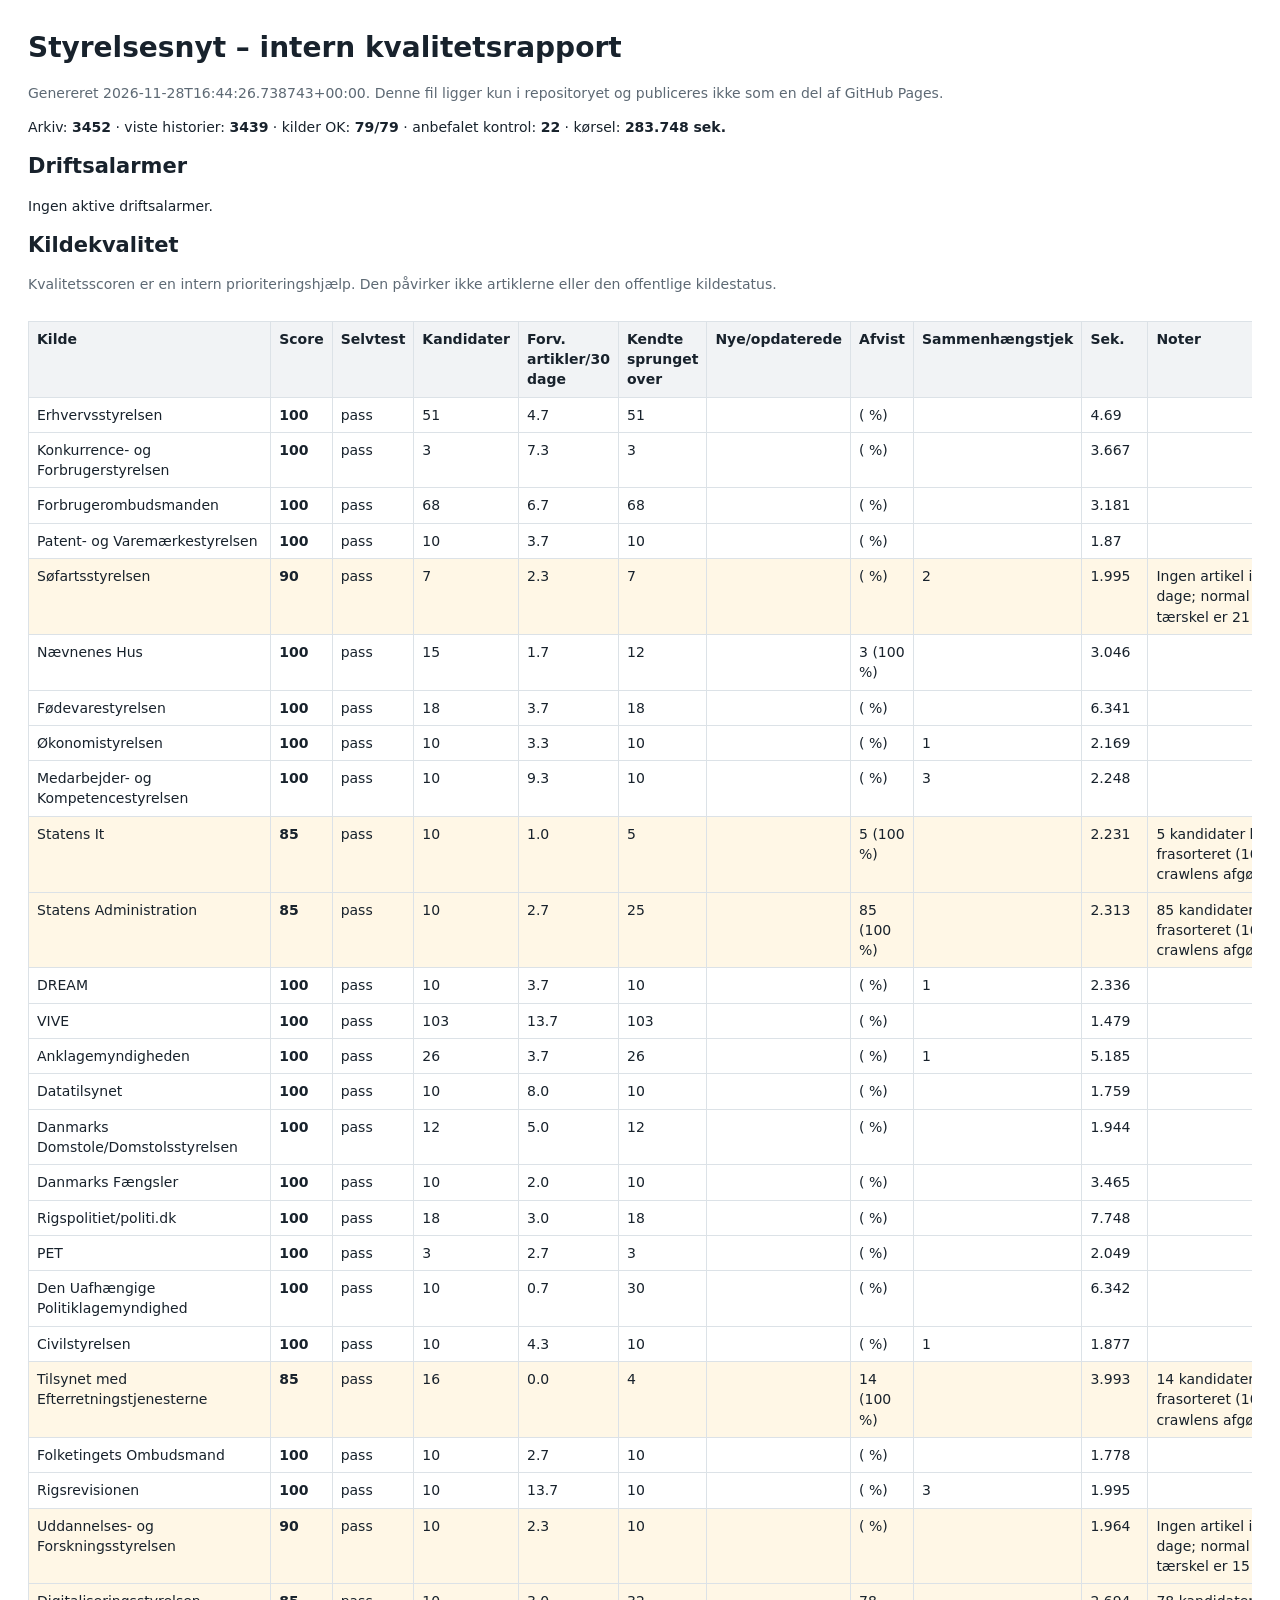
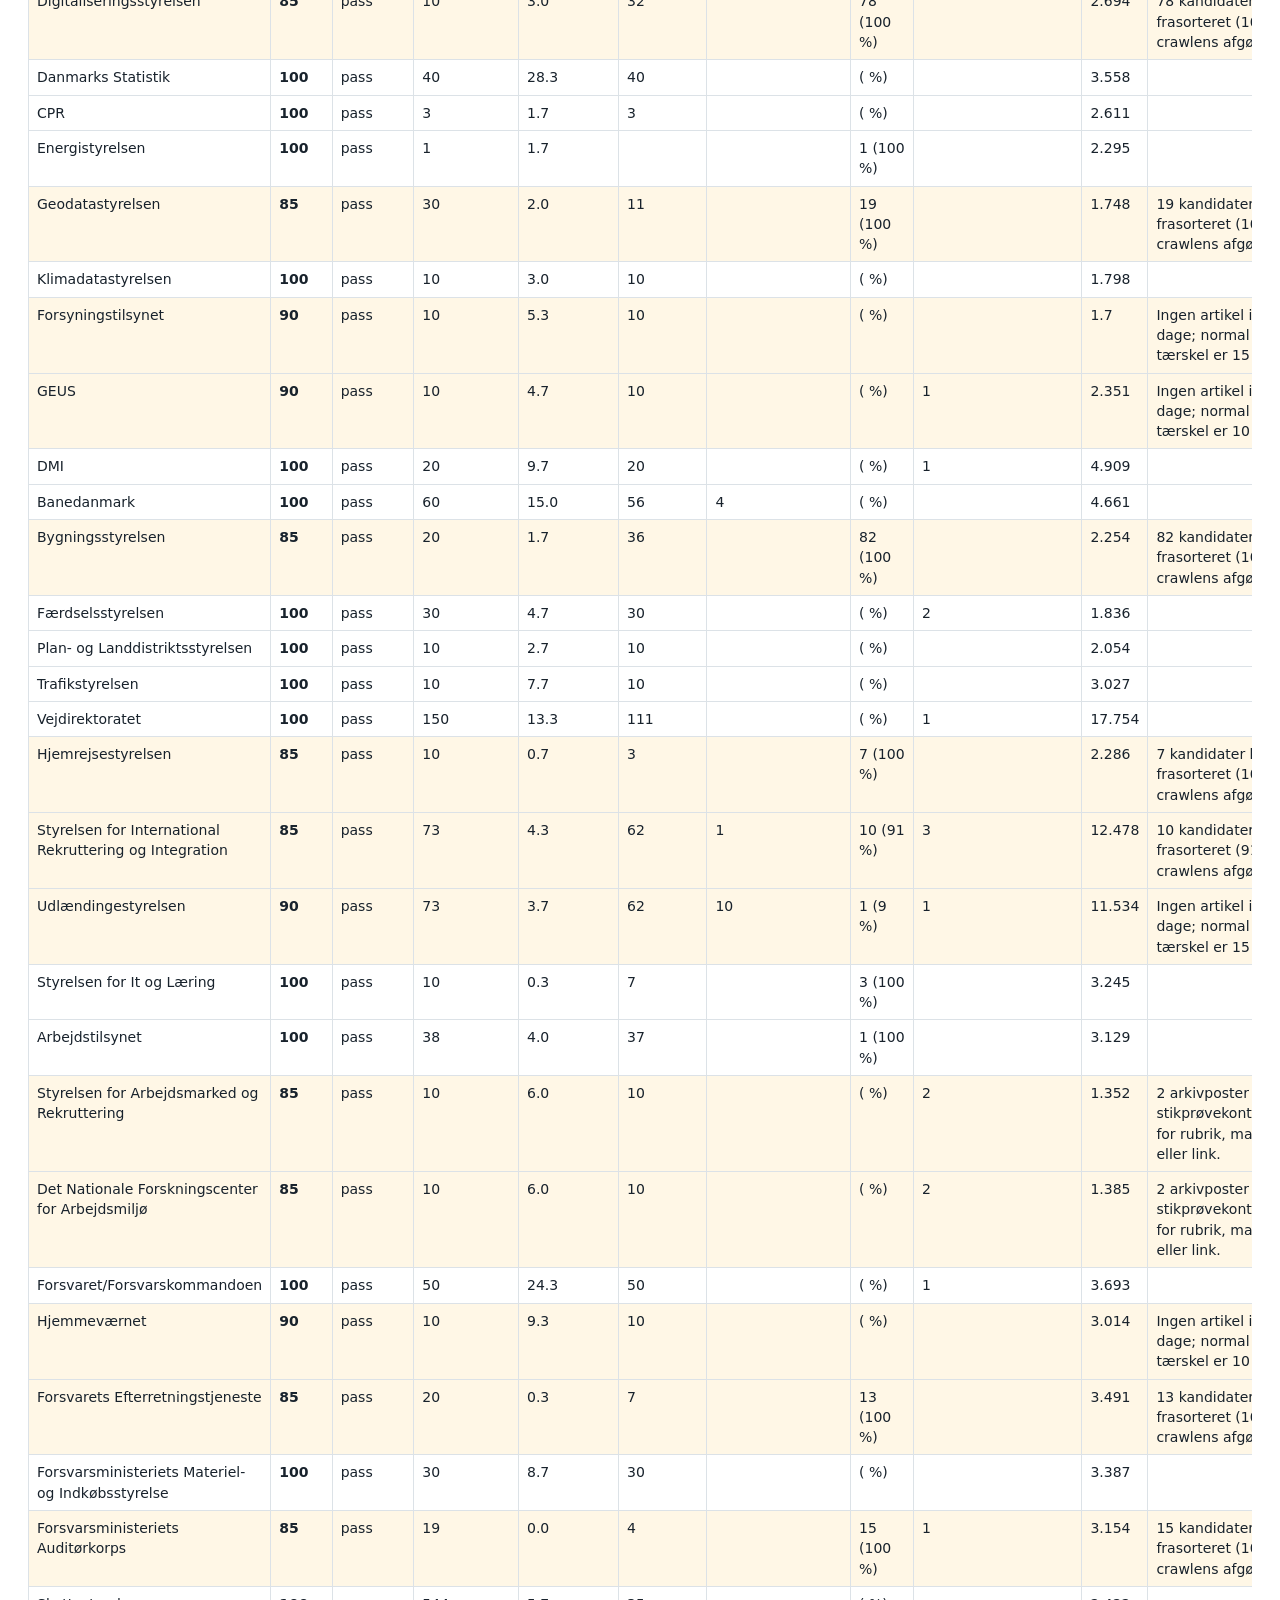
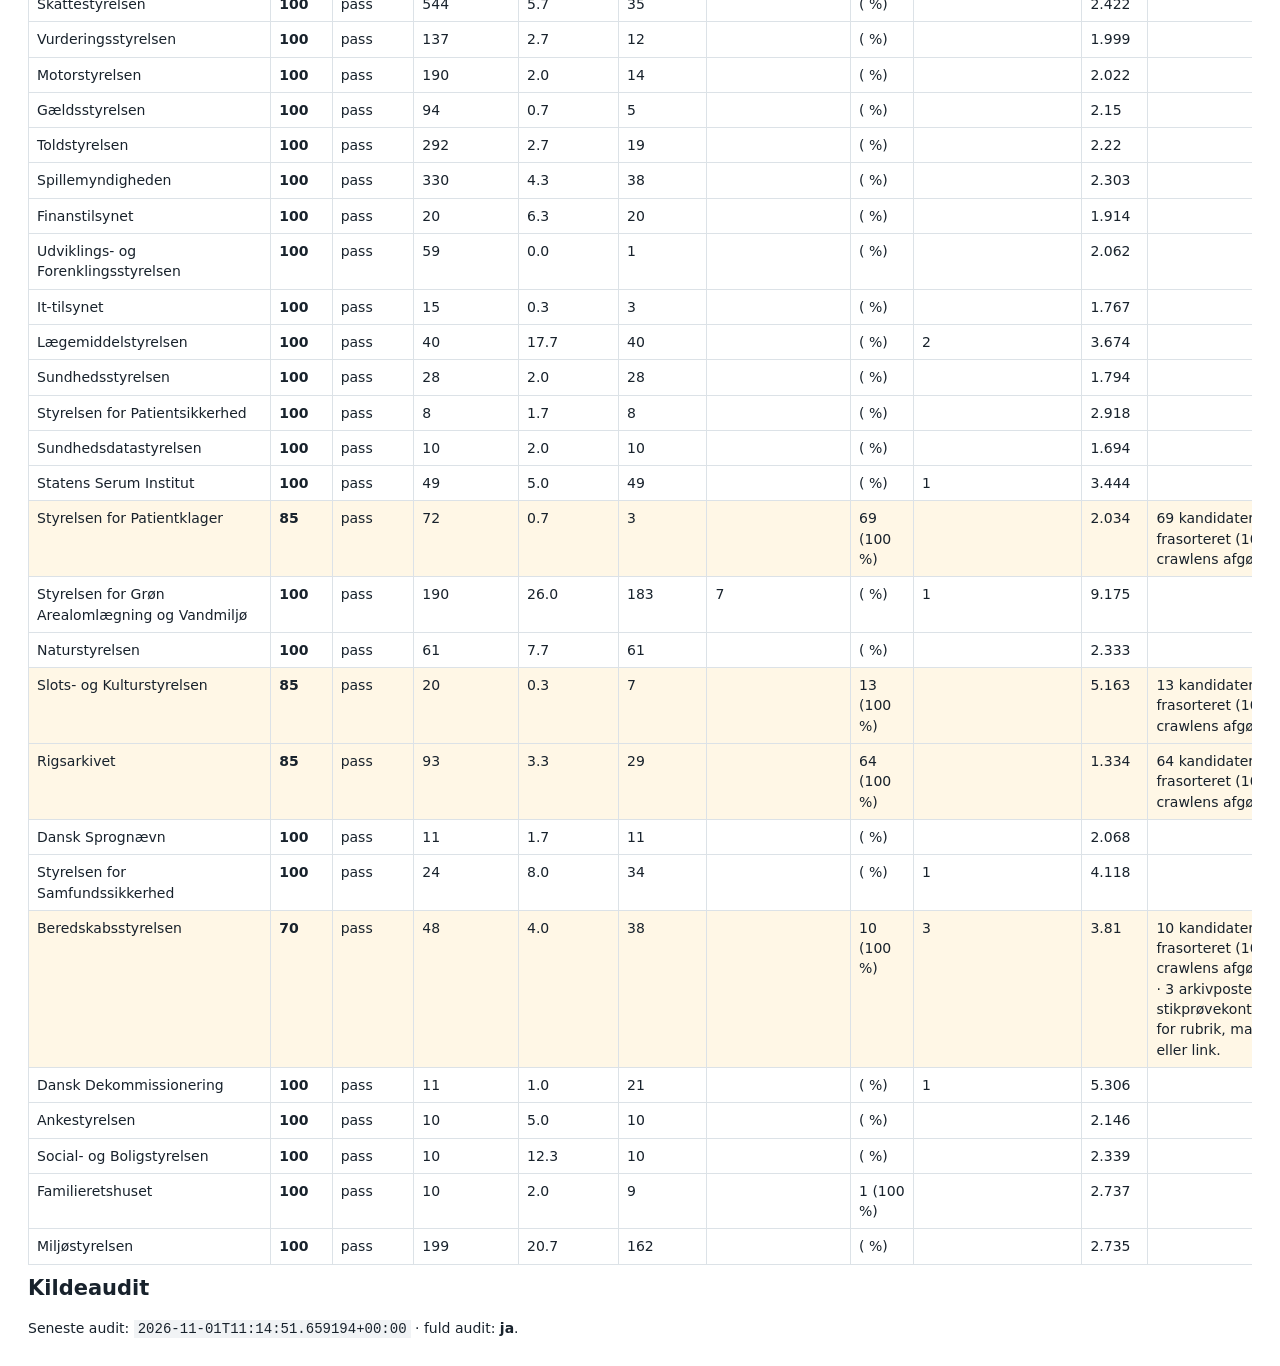
==== commit a0af76f1: "Opdater nyhedsarkiv og kvalitetsstatus [skip ci]" ====
--- a/agency_diagnostics.html
+++ b/agency_diagnostics.html
@@ -1 +1 @@
-<!doctype html><html lang="da"><head><meta charset="utf-8"><meta name="robots" content="noindex,nofollow,noarchive"><meta name="viewport" content="width=device-width,initial-scale=1"><title>Styrelsesnyt diagnostik</title><style>body{font:14px/1.45 system-ui,sans-serif;margin:28px;color:#18222c}h1,h2{margin:.4em 0}.meta{color:#5d6974}.table-wrap{overflow:auto}table{border-collapse:collapse;width:100%;margin-top:12px}th,td{border:1px solid #dce2e7;padding:7px 8px;text-align:left;vertical-align:top}th{background:#f1f3f5}tr.review{background:#fff7e6}code{background:#f1f3f5;padding:1px 4px}</style></head><body><h1>Styrelsesnyt – intern kvalitetsrapport</h1><p class="meta">Genereret 2026-11-28T16:14:05.646799+00:00. Denne fil ligger kun i repositoryet og publiceres ikke som en del af GitHub Pages.</p><p>Arkiv: <strong>3452</strong> · viste historier: <strong>3439</strong> · kilder OK: <strong>79/79</strong> · anbefalet kontrol: <strong>22</strong> · kørsel: <strong>270.011 sek.</strong></p><h2>Driftsalarmer</h2><p>Ingen aktive driftsalarmer.</p><h2>Kildekvalitet</h2><p class="meta">Kvalitetsscoren er en intern prioriteringshjælp. Den påvirker ikke artiklerne eller den offentlige kildestatus.</p><div class="table-wrap"><table><thead><tr><th>Kilde</th><th>Score</th><th>Selvtest</th><th>Kandidater</th><th>Forv. artikler/30 dage</th><th>Kendte sprunget over</th><th>Nye/opdaterede</th><th>Afvist</th><th>Sammenhængstjek</th><th>Sek.</th><th>Noter</th></tr></thead><tbody><tr><td>Erhvervsstyrelsen</td><td><strong>100</strong></td><td>pass</td><td>51</td><td>4.7</td><td>51</td><td></td><td> ( %)</td><td></td><td>4.789</td><td></td></tr><tr><td>Konkurrence- og Forbrugerstyrelsen</td><td><strong>100</strong></td><td>pass</td><td>3</td><td>7.3</td><td>3</td><td></td><td> ( %)</td><td></td><td>3.155</td><td></td></tr><tr><td>Forbrugerombudsmanden</td><td><strong>100</strong></td><td>pass</td><td>68</td><td>6.7</td><td>68</td><td></td><td> ( %)</td><td></td><td>2.976</td><td></td></tr><tr><td>Patent- og Varemærkestyrelsen</td><td><strong>100</strong></td><td>pass</td><td>10</td><td>3.7</td><td>10</td><td></td><td> ( %)</td><td></td><td>2.036</td><td></td></tr><tr class="review"><td>Søfartsstyrelsen</td><td><strong>90</strong></td><td>pass</td><td>7</td><td>2.3</td><td>7</td><td></td><td> ( %)</td><td>2</td><td>2.899</td><td>Ingen artikel i 38 dage; normal tærskel er 21 dage.</td></tr><tr><td>Nævnenes Hus</td><td><strong>100</strong></td><td>pass</td><td>15</td><td>1.7</td><td>12</td><td></td><td>3 (100 %)</td><td></td><td>2.679</td><td></td></tr><tr><td>Fødevarestyrelsen</td><td><strong>100</strong></td><td>pass</td><td>18</td><td>3.7</td><td>18</td><td></td><td> ( %)</td><td></td><td>5.2</td><td></td></tr><tr><td>Økonomistyrelsen</td><td><strong>100</strong></td><td>pass</td><td>10</td><td>3.3</td><td>10</td><td></td><td> ( %)</td><td>1</td><td>1.886</td><td></td></tr><tr><td>Medarbejder- og Kompetencestyrelsen</td><td><strong>100</strong></td><td>pass</td><td>10</td><td>9.3</td><td>10</td><td></td><td> ( %)</td><td>3</td><td>2.507</td><td></td></tr><tr class="review"><td>Statens It</td><td><strong>85</strong></td><td>pass</td><td>10</td><td>1.0</td><td>5</td><td></td><td>5 (100 %)</td><td></td><td>1.972</td><td>5 kandidater blev frasorteret (100 % af crawlens afgørelser).</td></tr><tr class="review"><td>Statens Administration</td><td><strong>85</strong></td><td>pass</td><td>10</td><td>2.7</td><td>25</td><td></td><td>85 (100 %)</td><td></td><td>2.049</td><td>85 kandidater blev frasorteret (100 % af crawlens afgørelser).</td></tr><tr><td>DREAM</td><td><strong>100</strong></td><td>pass</td><td>10</td><td>3.7</td><td>10</td><td></td><td> ( %)</td><td>1</td><td>2.145</td><td></td></tr><tr><td>VIVE</td><td><strong>100</strong></td><td>pass</td><td>103</td><td>13.7</td><td>103</td><td></td><td> ( %)</td><td></td><td>1.551</td><td></td></tr><tr><td>Anklagemyndigheden</td><td><strong>100</strong></td><td>pass</td><td>26</td><td>3.7</td><td>26</td><td></td><td> ( %)</td><td>1</td><td>5.083</td><td></td></tr><tr><td>Datatilsynet</td><td><strong>100</strong></td><td>pass</td><td>10</td><td>8.0</td><td>10</td><td></td><td> ( %)</td><td></td><td>1.746</td><td></td></tr><tr><td>Danmarks Domstole/Domstolsstyrelsen</td><td><strong>100</strong></td><td>pass</td><td>12</td><td>5.0</td><td>12</td><td></td><td> ( %)</td><td></td><td>2.166</td><td></td></tr><tr><td>Danmarks Fængsler</td><td><strong>100</strong></td><td>pass</td><td>10</td><td>2.0</td><td>10</td><td></td><td> ( %)</td><td></td><td>2.811</td><td></td></tr><tr><td>Rigspolitiet/politi.dk</td><td><strong>100</strong></td><td>pass</td><td>18</td><td>3.0</td><td>18</td><td></td><td> ( %)</td><td></td><td>7.348</td><td></td></tr><tr><td>PET</td><td><strong>100</strong></td><td>pass</td><td>3</td><td>2.7</td><td>3</td><td></td><td> ( %)</td><td></td><td>2.017</td><td></td></tr><tr><td>Den Uafhængige Politiklagemyndighed</td><td><strong>100</strong></td><td>pass</td><td>10</td><td>0.7</td><td>30</td><td></td><td> ( %)</td><td></td><td>6.828</td><td></td></tr><tr><td>Civilstyrelsen</td><td><strong>100</strong></td><td>pass</td><td>10</td><td>4.3</td><td>10</td><td></td><td> ( %)</td><td>1</td><td>2.144</td><td></td></tr><tr class="review"><td>Tilsynet med Efterretningstjenesterne</td><td><strong>85</strong></td><td>pass</td><td>16</td><td>0.0</td><td>4</td><td></td><td>14 (100 %)</td><td></td><td>5.533</td><td>14 kandidater blev frasorteret (100 % af crawlens afgørelser).</td></tr><tr><td>Folketingets Ombudsmand</td><td><strong>100</strong></td><td>pass</td><td>10</td><td>2.7</td><td>10</td><td></td><td> ( %)</td><td></td><td>2.182</td><td></td></tr><tr><td>Rigsrevisionen</td><td><strong>100</strong></td><td>pass</td><td>10</td><td>13.7</td><td>10</td><td></td><td> ( %)</td><td>3</td><td>1.942</td><td></td></tr><tr class="review"><td>Uddannelses- og Forskningsstyrelsen</td><td><strong>90</strong></td><td>pass</td><td>10</td><td>2.3</td><td>10</td><td></td><td> ( %)</td><td></td><td>1.895</td><td>Ingen artikel i 26 dage; normal tærskel er 15 dage.</td></tr><tr class="review"><td>Digitaliseringsstyrelsen</td><td><strong>85</strong></td><td>pass</td><td>10</td><td>3.0</td><td>32</td><td></td><td>78 (100 %)</td><td></td><td>2.299</td><td>78 kandidater blev frasorteret (100 % af crawlens afgørelser).</td></tr><tr><td>Danmarks Statistik</td><td><strong>100</strong></td><td>pass</td><td>40</td><td>28.3</td><td>40</td><td></td><td> ( %)</td><td></td><td>3.048</td><td></td></tr><tr><td>CPR</td><td><strong>100</strong></td><td>pass</td><td>3</td><td>1.7</td><td>3</td><td></td><td> ( %)</td><td></td><td>2.625</td><td></td></tr><tr><td>Energistyrelsen</td><td><strong>100</strong></td><td>pass</td><td>1</td><td>1.7</td><td></td><td></td><td>1 (100 %)</td><td></td><td>1.866</td><td></td></tr><tr class="review"><td>Geodatastyrelsen</td><td><strong>85</strong></td><td>pass</td><td>30</td><td>2.0</td><td>11</td><td></td><td>19 (100 %)</td><td></td><td>1.646</td><td>19 kandidater blev frasorteret (100 % af crawlens afgørelser).</td></tr><tr><td>Klimadatastyrelsen</td><td><strong>100</strong></td><td>pass</td><td>10</td><td>3.0</td><td>10</td><td></td><td> ( %)</td><td></td><td>1.677</td><td></td></tr><tr class="review"><td>Forsyningstilsynet</td><td><strong>90</strong></td><td>pass</td><td>10</td><td>5.3</td><td>10</td><td></td><td> ( %)</td><td></td><td>1.645</td><td>Ingen artikel i 19 dage; normal tærskel er 15 dage.</td></tr><tr class="review"><td>GEUS</td><td><strong>90</strong></td><td>pass</td><td>10</td><td>4.7</td><td>10</td><td></td><td> ( %)</td><td>1</td><td>1.893</td><td>Ingen artikel i 13 dage; normal tærskel er 10 dage.</td></tr><tr><td>DMI</td><td><strong>100</strong></td><td>pass</td><td>20</td><td>9.7</td><td>20</td><td></td><td> ( %)</td><td>1</td><td>4.662</td><td></td></tr><tr><td>Banedanmark</td><td><strong>100</strong></td><td>pass</td><td>60</td><td>15.0</td><td>56</td><td>4</td><td> ( %)</td><td></td><td>3.885</td><td></td></tr><tr class="review"><td>Bygningsstyrelsen</td><td><strong>85</strong></td><td>pass</td><td>20</td><td>1.7</td><td>36</td><td></td><td>82 (100 %)</td><td></td><td>2.326</td><td>82 kandidater blev frasorteret (100 % af crawlens afgørelser).</td></tr><tr><td>Færdselsstyrelsen</td><td><strong>100</strong></td><td>pass</td><td>30</td><td>4.7</td><td>30</td><td></td><td> ( %)</td><td>2</td><td>2.024</td><td></td></tr><tr><td>Plan- og Landdistriktsstyrelsen</td><td><strong>100</strong></td><td>pass</td><td>10</td><td>2.7</td><td>10</td><td></td><td> ( %)</td><td></td><td>2.343</td><td></td></tr><tr><td>Trafikstyrelsen</td><td><strong>100</strong></td><td>pass</td><td>10</td><td>7.7</td><td>10</td><td></td><td> ( %)</td><td></td><td>2.082</td><td></td></tr><tr><td>Vejdirektoratet</td><td><strong>100</strong></td><td>pass</td><td>150</td><td>13.3</td><td>111</td><td></td><td> ( %)</td><td>1</td><td>17.749</td><td></td></tr><tr class="review"><td>Hjemrejsestyrelsen</td><td><strong>85</strong></td><td>pass</td><td>10</td><td>0.7</td><td>3</td><td></td><td>7 (100 %)</td><td></td><td>2.103</td><td>7 kandidater blev frasorteret (100 % af crawlens afgørelser).</td></tr><tr class="review"><td>Styrelsen for International Rekruttering og Integration</td><td><strong>85</strong></td><td>pass</td><td>73</td><td>4.3</td><td>62</td><td>1</td><td>10 (91 %)</td><td>3</td><td>12.247</td><td>10 kandidater blev frasorteret (91 % af crawlens afgørelser).</td></tr><tr class="review"><td>Udlændingestyrelsen</td><td><strong>90</strong></td><td>pass</td><td>73</td><td>3.7</td><td>62</td><td>10</td><td>1 (9 %)</td><td>1</td><td>10.969</td><td>Ingen artikel i 25 dage; normal tærskel er 15 dage.</td></tr><tr><td>Styrelsen for It og Læring</td><td><strong>100</strong></td><td>pass</td><td>10</td><td>0.3</td><td>7</td><td></td><td>3 (100 %)</td><td></td><td>3.086</td><td></td></tr><tr><td>Arbejdstilsynet</td><td><strong>100</strong></td><td>pass</td><td>38</td><td>4.0</td><td>37</td><td></td><td>1 (100 %)</td><td></td><td>2.822</td><td></td></tr><tr class="review"><td>Styrelsen for Arbejdsmarked og Rekruttering</td><td><strong>85</strong></td><td>pass</td><td>10</td><td>6.0</td><td>10</td><td></td><td> ( %)</td><td>2</td><td>1.574</td><td>2 arkivposter bør stikprøvekontrolleres for rubrik, manchet eller link.</td></tr><tr class="review"><td>Det Nationale Forskningscenter for Arbejdsmiljø</td><td><strong>85</strong></td><td>pass</td><td>10</td><td>6.0</td><td>10</td><td></td><td> ( %)</td><td>2</td><td>1.281</td><td>2 arkivposter bør stikprøvekontrolleres for rubrik, manchet eller link.</td></tr><tr><td>Forsvaret/Forsvarskommandoen</td><td><strong>100</strong></td><td>pass</td><td>50</td><td>24.3</td><td>50</td><td></td><td> ( %)</td><td>1</td><td>3.476</td><td></td></tr><tr class="review"><td>Hjemmeværnet</td><td><strong>90</strong></td><td>pass</td><td>10</td><td>9.3</td><td>10</td><td></td><td> ( %)</td><td></td><td>2.957</td><td>Ingen artikel i 12 dage; normal tærskel er 10 dage.</td></tr><tr class="review"><td>Forsvarets Efterretningstjeneste</td><td><strong>85</strong></td><td>pass</td><td>20</td><td>0.3</td><td>7</td><td></td><td>13 (100 %)</td><td></td><td>2.866</td><td>13 kandidater blev frasorteret (100 % af crawlens afgørelser).</td></tr><tr><td>Forsvarsministeriets Materiel- og Indkøbsstyrelse</td><td><strong>100</strong></td><td>pass</td><td>30</td><td>8.7</td><td>30</td><td></td><td> ( %)</td><td></td><td>3.028</td><td></td></tr><tr class="review"><td>Forsvarsministeriets Auditørkorps</td><td><strong>85</strong></td><td>pass</td><td>19</td><td>0.0</td><td>4</td><td></td><td>15 (100 %)</td><td>1</td><td>2.878</td><td>15 kandidater blev frasorteret (100 % af crawlens afgørelser).</td></tr><tr><td>Skattestyrelsen</td><td><strong>100</strong></td><td>pass</td><td>544</td><td>5.7</td><td>35</td><td></td><td> ( %)</td><td></td><td>2.006</td><td></td></tr><tr><td>Vurderingsstyrelsen</td><td><strong>100</strong></td><td>pass</td><td>137</td><td>2.7</td><td>12</td><td></td><td> ( %)</td><td></td><td>1.693</td><td></td></tr><tr><td>Motorstyrelsen</td><td><strong>100</strong></td><td>pass</td><td>190</td><td>2.0</td><td>14</td><td></td><td> ( %)</td><td></td><td>2.923</td><td></td></tr><tr><td>Gældsstyrelsen</td><td><strong>100</strong></td><td>pass</td><td>94</td><td>0.7</td><td>5</td><td></td><td> ( %)</td><td></td><td>1.614</td><td></td></tr><tr><td>Toldstyrelsen</td><td><strong>100</strong></td><td>pass</td><td>292</td><td>2.7</td><td>19</td><td></td><td> ( %)</td><td></td><td>1.859</td><td></td></tr><tr><td>Spillemyndigheden</td><td><strong>100</strong></td><td>pass</td><td>330</td><td>4.3</td><td>38</td><td></td><td> ( %)</td><td></td><td>1.996</td><td></td></tr><tr><td>Finanstilsynet</td><td><strong>100</strong></td><td>pass</td><td>20</td><td>6.3</td><td>20</td><td></td><td> ( %)</td><td></td><td>1.812</td><td></td></tr><tr><td>Udviklings- og Forenklingsstyrelsen</td><td><strong>100</strong></td><td>pass</td><td>59</td><td>0.0</td><td>1</td><td></td><td> ( %)</td><td></td><td>1.583</td><td></td></tr><tr><td>It-tilsynet</td><td><strong>100</strong></td><td>pass</td><td>15</td><td>0.3</td><td>3</td><td></td><td> ( %)</td><td></td><td>1.547</td><td></td></tr><tr><td>Lægemiddelstyrelsen</td><td><strong>100</strong></td><td>pass</td><td>40</td><td>17.7</td><td>40</td><td></td><td> ( %)</td><td>2</td><td>3.176</td><td></td></tr><tr><td>Sundhedsstyrelsen</td><td><strong>100</strong></td><td>pass</td><td>28</td><td>2.0</td><td>28</td><td></td><td> ( %)</td><td></td><td>1.345</td><td></td></tr><tr><td>Styrelsen for Patientsikkerhed</td><td><strong>100</strong></td><td>pass</td><td>8</td><td>1.7</td><td>8</td><td></td><td> ( %)</td><td></td><td>2.893</td><td></td></tr><tr><td>Sundhedsdatastyrelsen</td><td><strong>100</strong></td><td>pass</td><td>10</td><td>2.0</td><td>10</td><td></td><td> ( %)</td><td></td><td>1.844</td><td></td></tr><tr><td>Statens Serum Institut</td><td><strong>100</strong></td><td>pass</td><td>49</td><td>5.0</td><td>49</td><td></td><td> ( %)</td><td>1</td><td>3.306</td><td></td></tr><tr class="review"><td>Styrelsen for Patientklager</td><td><strong>85</strong></td><td>pass</td><td>72</td><td>0.7</td><td>3</td><td></td><td>69 (100 %)</td><td></td><td>2.065</td><td>69 kandidater blev frasorteret (100 % af crawlens afgørelser).</td></tr><tr><td>Styrelsen for Grøn Arealomlægning og Vandmiljø</td><td><strong>100</strong></td><td>pass</td><td>190</td><td>26.0</td><td>183</td><td>7</td><td> ( %)</td><td>1</td><td>9.7</td><td></td></tr><tr><td>Naturstyrelsen</td><td><strong>100</strong></td><td>pass</td><td>61</td><td>7.7</td><td>61</td><td></td><td> ( %)</td><td></td><td>2.075</td><td></td></tr><tr class="review"><td>Slots- og Kulturstyrelsen</td><td><strong>85</strong></td><td>pass</td><td>20</td><td>0.3</td><td>7</td><td></td><td>13 (100 %)</td><td></td><td>2.817</td><td>13 kandidater blev frasorteret (100 % af crawlens afgørelser).</td></tr><tr class="review"><td>Rigsarkivet</td><td><strong>85</strong></td><td>pass</td><td>93</td><td>3.3</td><td>29</td><td></td><td>64 (100 %)</td><td></td><td>1.147</td><td>64 kandidater blev frasorteret (100 % af crawlens afgørelser).</td></tr><tr><td>Dansk Sprognævn</td><td><strong>100</strong></td><td>pass</td><td>11</td><td>1.7</td><td>11</td><td></td><td> ( %)</td><td></td><td>2.096</td><td></td></tr><tr><td>Styrelsen for Samfundssikkerhed</td><td><strong>100</strong></td><td>pass</td><td>24</td><td>8.0</td><td>34</td><td></td><td> ( %)</td><td>1</td><td>3.179</td><td></td></tr><tr class="review"><td>Beredskabsstyrelsen</td><td><strong>70</strong></td><td>pass</td><td>48</td><td>4.0</td><td>38</td><td></td><td>10 (100 %)</td><td>3</td><td>3.321</td><td>10 kandidater blev frasorteret (100 % af crawlens afgørelser). · 3 arkivposter bør stikprøvekontrolleres for rubrik, manchet eller link.</td></tr><tr><td>Dansk Dekommissionering</td><td><strong>100</strong></td><td>pass</td><td>11</td><td>1.0</td><td>21</td><td></td><td> ( %)</td><td>1</td><td>4.837</td><td></td></tr><tr><td>Ankestyrelsen</td><td><strong>100</strong></td><td>pass</td><td>10</td><td>5.0</td><td>10</td><td></td><td> ( %)</td><td></td><td>2.481</td><td></td></tr><tr><td>Social- og Boligstyrelsen</td><td><strong>100</strong></td><td>pass</td><td>10</td><td>12.3</td><td>10</td><td></td><td> ( %)</td><td></td><td>2.372</td><td></td></tr><tr><td>Familieretshuset</td><td><strong>100</strong></td><td>pass</td><td>10</td><td>2.0</td><td>9</td><td></td><td>1 (100 %)</td><td></td><td>2.255</td><td></td></tr><tr><td>Miljøstyrelsen</td><td><strong>100</strong></td><td>pass</td><td>199</td><td>20.7</td><td>162</td><td></td><td> ( %)</td><td></td><td>2.674</td><td></td></tr></tbody></table></div><h2>Kildeaudit</h2><p>Seneste audit: <code>2026-11-01T11:14:51.659194+00:00</code> · fuld audit: <strong>ja</strong>.</p></body></html>+<!doctype html><html lang="da"><head><meta charset="utf-8"><meta name="robots" content="noindex,nofollow,noarchive"><meta name="viewport" content="width=device-width,initial-scale=1"><title>Styrelsesnyt diagnostik</title><style>body{font:14px/1.45 system-ui,sans-serif;margin:28px;color:#18222c}h1,h2{margin:.4em 0}.meta{color:#5d6974}.table-wrap{overflow:auto}table{border-collapse:collapse;width:100%;margin-top:12px}th,td{border:1px solid #dce2e7;padding:7px 8px;text-align:left;vertical-align:top}th{background:#f1f3f5}tr.review{background:#fff7e6}code{background:#f1f3f5;padding:1px 4px}</style></head><body><h1>Styrelsesnyt – intern kvalitetsrapport</h1><p class="meta">Genereret 2026-11-28T16:44:26.738743+00:00. Denne fil ligger kun i repositoryet og publiceres ikke som en del af GitHub Pages.</p><p>Arkiv: <strong>3452</strong> · viste historier: <strong>3439</strong> · kilder OK: <strong>79/79</strong> · anbefalet kontrol: <strong>22</strong> · kørsel: <strong>283.748 sek.</strong></p><h2>Driftsalarmer</h2><p>Ingen aktive driftsalarmer.</p><h2>Kildekvalitet</h2><p class="meta">Kvalitetsscoren er en intern prioriteringshjælp. Den påvirker ikke artiklerne eller den offentlige kildestatus.</p><div class="table-wrap"><table><thead><tr><th>Kilde</th><th>Score</th><th>Selvtest</th><th>Kandidater</th><th>Forv. artikler/30 dage</th><th>Kendte sprunget over</th><th>Nye/opdaterede</th><th>Afvist</th><th>Sammenhængstjek</th><th>Sek.</th><th>Noter</th></tr></thead><tbody><tr><td>Erhvervsstyrelsen</td><td><strong>100</strong></td><td>pass</td><td>51</td><td>4.7</td><td>51</td><td></td><td> ( %)</td><td></td><td>4.69</td><td></td></tr><tr><td>Konkurrence- og Forbrugerstyrelsen</td><td><strong>100</strong></td><td>pass</td><td>3</td><td>7.3</td><td>3</td><td></td><td> ( %)</td><td></td><td>3.667</td><td></td></tr><tr><td>Forbrugerombudsmanden</td><td><strong>100</strong></td><td>pass</td><td>68</td><td>6.7</td><td>68</td><td></td><td> ( %)</td><td></td><td>3.181</td><td></td></tr><tr><td>Patent- og Varemærkestyrelsen</td><td><strong>100</strong></td><td>pass</td><td>10</td><td>3.7</td><td>10</td><td></td><td> ( %)</td><td></td><td>1.87</td><td></td></tr><tr class="review"><td>Søfartsstyrelsen</td><td><strong>90</strong></td><td>pass</td><td>7</td><td>2.3</td><td>7</td><td></td><td> ( %)</td><td>2</td><td>1.995</td><td>Ingen artikel i 38 dage; normal tærskel er 21 dage.</td></tr><tr><td>Nævnenes Hus</td><td><strong>100</strong></td><td>pass</td><td>15</td><td>1.7</td><td>12</td><td></td><td>3 (100 %)</td><td></td><td>3.046</td><td></td></tr><tr><td>Fødevarestyrelsen</td><td><strong>100</strong></td><td>pass</td><td>18</td><td>3.7</td><td>18</td><td></td><td> ( %)</td><td></td><td>6.341</td><td></td></tr><tr><td>Økonomistyrelsen</td><td><strong>100</strong></td><td>pass</td><td>10</td><td>3.3</td><td>10</td><td></td><td> ( %)</td><td>1</td><td>2.169</td><td></td></tr><tr><td>Medarbejder- og Kompetencestyrelsen</td><td><strong>100</strong></td><td>pass</td><td>10</td><td>9.3</td><td>10</td><td></td><td> ( %)</td><td>3</td><td>2.248</td><td></td></tr><tr class="review"><td>Statens It</td><td><strong>85</strong></td><td>pass</td><td>10</td><td>1.0</td><td>5</td><td></td><td>5 (100 %)</td><td></td><td>2.231</td><td>5 kandidater blev frasorteret (100 % af crawlens afgørelser).</td></tr><tr class="review"><td>Statens Administration</td><td><strong>85</strong></td><td>pass</td><td>10</td><td>2.7</td><td>25</td><td></td><td>85 (100 %)</td><td></td><td>2.313</td><td>85 kandidater blev frasorteret (100 % af crawlens afgørelser).</td></tr><tr><td>DREAM</td><td><strong>100</strong></td><td>pass</td><td>10</td><td>3.7</td><td>10</td><td></td><td> ( %)</td><td>1</td><td>2.336</td><td></td></tr><tr><td>VIVE</td><td><strong>100</strong></td><td>pass</td><td>103</td><td>13.7</td><td>103</td><td></td><td> ( %)</td><td></td><td>1.479</td><td></td></tr><tr><td>Anklagemyndigheden</td><td><strong>100</strong></td><td>pass</td><td>26</td><td>3.7</td><td>26</td><td></td><td> ( %)</td><td>1</td><td>5.185</td><td></td></tr><tr><td>Datatilsynet</td><td><strong>100</strong></td><td>pass</td><td>10</td><td>8.0</td><td>10</td><td></td><td> ( %)</td><td></td><td>1.759</td><td></td></tr><tr><td>Danmarks Domstole/Domstolsstyrelsen</td><td><strong>100</strong></td><td>pass</td><td>12</td><td>5.0</td><td>12</td><td></td><td> ( %)</td><td></td><td>1.944</td><td></td></tr><tr><td>Danmarks Fængsler</td><td><strong>100</strong></td><td>pass</td><td>10</td><td>2.0</td><td>10</td><td></td><td> ( %)</td><td></td><td>3.465</td><td></td></tr><tr><td>Rigspolitiet/politi.dk</td><td><strong>100</strong></td><td>pass</td><td>18</td><td>3.0</td><td>18</td><td></td><td> ( %)</td><td></td><td>7.748</td><td></td></tr><tr><td>PET</td><td><strong>100</strong></td><td>pass</td><td>3</td><td>2.7</td><td>3</td><td></td><td> ( %)</td><td></td><td>2.049</td><td></td></tr><tr><td>Den Uafhængige Politiklagemyndighed</td><td><strong>100</strong></td><td>pass</td><td>10</td><td>0.7</td><td>30</td><td></td><td> ( %)</td><td></td><td>6.342</td><td></td></tr><tr><td>Civilstyrelsen</td><td><strong>100</strong></td><td>pass</td><td>10</td><td>4.3</td><td>10</td><td></td><td> ( %)</td><td>1</td><td>1.877</td><td></td></tr><tr class="review"><td>Tilsynet med Efterretningstjenesterne</td><td><strong>85</strong></td><td>pass</td><td>16</td><td>0.0</td><td>4</td><td></td><td>14 (100 %)</td><td></td><td>3.993</td><td>14 kandidater blev frasorteret (100 % af crawlens afgørelser).</td></tr><tr><td>Folketingets Ombudsmand</td><td><strong>100</strong></td><td>pass</td><td>10</td><td>2.7</td><td>10</td><td></td><td> ( %)</td><td></td><td>1.778</td><td></td></tr><tr><td>Rigsrevisionen</td><td><strong>100</strong></td><td>pass</td><td>10</td><td>13.7</td><td>10</td><td></td><td> ( %)</td><td>3</td><td>1.995</td><td></td></tr><tr class="review"><td>Uddannelses- og Forskningsstyrelsen</td><td><strong>90</strong></td><td>pass</td><td>10</td><td>2.3</td><td>10</td><td></td><td> ( %)</td><td></td><td>1.964</td><td>Ingen artikel i 26 dage; normal tærskel er 15 dage.</td></tr><tr class="review"><td>Digitaliseringsstyrelsen</td><td><strong>85</strong></td><td>pass</td><td>10</td><td>3.0</td><td>32</td><td></td><td>78 (100 %)</td><td></td><td>2.694</td><td>78 kandidater blev frasorteret (100 % af crawlens afgørelser).</td></tr><tr><td>Danmarks Statistik</td><td><strong>100</strong></td><td>pass</td><td>40</td><td>28.3</td><td>40</td><td></td><td> ( %)</td><td></td><td>3.558</td><td></td></tr><tr><td>CPR</td><td><strong>100</strong></td><td>pass</td><td>3</td><td>1.7</td><td>3</td><td></td><td> ( %)</td><td></td><td>2.611</td><td></td></tr><tr><td>Energistyrelsen</td><td><strong>100</strong></td><td>pass</td><td>1</td><td>1.7</td><td></td><td></td><td>1 (100 %)</td><td></td><td>2.295</td><td></td></tr><tr class="review"><td>Geodatastyrelsen</td><td><strong>85</strong></td><td>pass</td><td>30</td><td>2.0</td><td>11</td><td></td><td>19 (100 %)</td><td></td><td>1.748</td><td>19 kandidater blev frasorteret (100 % af crawlens afgørelser).</td></tr><tr><td>Klimadatastyrelsen</td><td><strong>100</strong></td><td>pass</td><td>10</td><td>3.0</td><td>10</td><td></td><td> ( %)</td><td></td><td>1.798</td><td></td></tr><tr class="review"><td>Forsyningstilsynet</td><td><strong>90</strong></td><td>pass</td><td>10</td><td>5.3</td><td>10</td><td></td><td> ( %)</td><td></td><td>1.7</td><td>Ingen artikel i 19 dage; normal tærskel er 15 dage.</td></tr><tr class="review"><td>GEUS</td><td><strong>90</strong></td><td>pass</td><td>10</td><td>4.7</td><td>10</td><td></td><td> ( %)</td><td>1</td><td>2.351</td><td>Ingen artikel i 13 dage; normal tærskel er 10 dage.</td></tr><tr><td>DMI</td><td><strong>100</strong></td><td>pass</td><td>20</td><td>9.7</td><td>20</td><td></td><td> ( %)</td><td>1</td><td>4.909</td><td></td></tr><tr><td>Banedanmark</td><td><strong>100</strong></td><td>pass</td><td>60</td><td>15.0</td><td>56</td><td>4</td><td> ( %)</td><td></td><td>4.661</td><td></td></tr><tr class="review"><td>Bygningsstyrelsen</td><td><strong>85</strong></td><td>pass</td><td>20</td><td>1.7</td><td>36</td><td></td><td>82 (100 %)</td><td></td><td>2.254</td><td>82 kandidater blev frasorteret (100 % af crawlens afgørelser).</td></tr><tr><td>Færdselsstyrelsen</td><td><strong>100</strong></td><td>pass</td><td>30</td><td>4.7</td><td>30</td><td></td><td> ( %)</td><td>2</td><td>1.836</td><td></td></tr><tr><td>Plan- og Landdistriktsstyrelsen</td><td><strong>100</strong></td><td>pass</td><td>10</td><td>2.7</td><td>10</td><td></td><td> ( %)</td><td></td><td>2.054</td><td></td></tr><tr><td>Trafikstyrelsen</td><td><strong>100</strong></td><td>pass</td><td>10</td><td>7.7</td><td>10</td><td></td><td> ( %)</td><td></td><td>3.027</td><td></td></tr><tr><td>Vejdirektoratet</td><td><strong>100</strong></td><td>pass</td><td>150</td><td>13.3</td><td>111</td><td></td><td> ( %)</td><td>1</td><td>17.754</td><td></td></tr><tr class="review"><td>Hjemrejsestyrelsen</td><td><strong>85</strong></td><td>pass</td><td>10</td><td>0.7</td><td>3</td><td></td><td>7 (100 %)</td><td></td><td>2.286</td><td>7 kandidater blev frasorteret (100 % af crawlens afgørelser).</td></tr><tr class="review"><td>Styrelsen for International Rekruttering og Integration</td><td><strong>85</strong></td><td>pass</td><td>73</td><td>4.3</td><td>62</td><td>1</td><td>10 (91 %)</td><td>3</td><td>12.478</td><td>10 kandidater blev frasorteret (91 % af crawlens afgørelser).</td></tr><tr class="review"><td>Udlændingestyrelsen</td><td><strong>90</strong></td><td>pass</td><td>73</td><td>3.7</td><td>62</td><td>10</td><td>1 (9 %)</td><td>1</td><td>11.534</td><td>Ingen artikel i 25 dage; normal tærskel er 15 dage.</td></tr><tr><td>Styrelsen for It og Læring</td><td><strong>100</strong></td><td>pass</td><td>10</td><td>0.3</td><td>7</td><td></td><td>3 (100 %)</td><td></td><td>3.245</td><td></td></tr><tr><td>Arbejdstilsynet</td><td><strong>100</strong></td><td>pass</td><td>38</td><td>4.0</td><td>37</td><td></td><td>1 (100 %)</td><td></td><td>3.129</td><td></td></tr><tr class="review"><td>Styrelsen for Arbejdsmarked og Rekruttering</td><td><strong>85</strong></td><td>pass</td><td>10</td><td>6.0</td><td>10</td><td></td><td> ( %)</td><td>2</td><td>1.352</td><td>2 arkivposter bør stikprøvekontrolleres for rubrik, manchet eller link.</td></tr><tr class="review"><td>Det Nationale Forskningscenter for Arbejdsmiljø</td><td><strong>85</strong></td><td>pass</td><td>10</td><td>6.0</td><td>10</td><td></td><td> ( %)</td><td>2</td><td>1.385</td><td>2 arkivposter bør stikprøvekontrolleres for rubrik, manchet eller link.</td></tr><tr><td>Forsvaret/Forsvarskommandoen</td><td><strong>100</strong></td><td>pass</td><td>50</td><td>24.3</td><td>50</td><td></td><td> ( %)</td><td>1</td><td>3.693</td><td></td></tr><tr class="review"><td>Hjemmeværnet</td><td><strong>90</strong></td><td>pass</td><td>10</td><td>9.3</td><td>10</td><td></td><td> ( %)</td><td></td><td>3.014</td><td>Ingen artikel i 12 dage; normal tærskel er 10 dage.</td></tr><tr class="review"><td>Forsvarets Efterretningstjeneste</td><td><strong>85</strong></td><td>pass</td><td>20</td><td>0.3</td><td>7</td><td></td><td>13 (100 %)</td><td></td><td>3.491</td><td>13 kandidater blev frasorteret (100 % af crawlens afgørelser).</td></tr><tr><td>Forsvarsministeriets Materiel- og Indkøbsstyrelse</td><td><strong>100</strong></td><td>pass</td><td>30</td><td>8.7</td><td>30</td><td></td><td> ( %)</td><td></td><td>3.387</td><td></td></tr><tr class="review"><td>Forsvarsministeriets Auditørkorps</td><td><strong>85</strong></td><td>pass</td><td>19</td><td>0.0</td><td>4</td><td></td><td>15 (100 %)</td><td>1</td><td>3.154</td><td>15 kandidater blev frasorteret (100 % af crawlens afgørelser).</td></tr><tr><td>Skattestyrelsen</td><td><strong>100</strong></td><td>pass</td><td>544</td><td>5.7</td><td>35</td><td></td><td> ( %)</td><td></td><td>2.422</td><td></td></tr><tr><td>Vurderingsstyrelsen</td><td><strong>100</strong></td><td>pass</td><td>137</td><td>2.7</td><td>12</td><td></td><td> ( %)</td><td></td><td>1.999</td><td></td></tr><tr><td>Motorstyrelsen</td><td><strong>100</strong></td><td>pass</td><td>190</td><td>2.0</td><td>14</td><td></td><td> ( %)</td><td></td><td>2.022</td><td></td></tr><tr><td>Gældsstyrelsen</td><td><strong>100</strong></td><td>pass</td><td>94</td><td>0.7</td><td>5</td><td></td><td> ( %)</td><td></td><td>2.15</td><td></td></tr><tr><td>Toldstyrelsen</td><td><strong>100</strong></td><td>pass</td><td>292</td><td>2.7</td><td>19</td><td></td><td> ( %)</td><td></td><td>2.22</td><td></td></tr><tr><td>Spillemyndigheden</td><td><strong>100</strong></td><td>pass</td><td>330</td><td>4.3</td><td>38</td><td></td><td> ( %)</td><td></td><td>2.303</td><td></td></tr><tr><td>Finanstilsynet</td><td><strong>100</strong></td><td>pass</td><td>20</td><td>6.3</td><td>20</td><td></td><td> ( %)</td><td></td><td>1.914</td><td></td></tr><tr><td>Udviklings- og Forenklingsstyrelsen</td><td><strong>100</strong></td><td>pass</td><td>59</td><td>0.0</td><td>1</td><td></td><td> ( %)</td><td></td><td>2.062</td><td></td></tr><tr><td>It-tilsynet</td><td><strong>100</strong></td><td>pass</td><td>15</td><td>0.3</td><td>3</td><td></td><td> ( %)</td><td></td><td>1.767</td><td></td></tr><tr><td>Lægemiddelstyrelsen</td><td><strong>100</strong></td><td>pass</td><td>40</td><td>17.7</td><td>40</td><td></td><td> ( %)</td><td>2</td><td>3.674</td><td></td></tr><tr><td>Sundhedsstyrelsen</td><td><strong>100</strong></td><td>pass</td><td>28</td><td>2.0</td><td>28</td><td></td><td> ( %)</td><td></td><td>1.794</td><td></td></tr><tr><td>Styrelsen for Patientsikkerhed</td><td><strong>100</strong></td><td>pass</td><td>8</td><td>1.7</td><td>8</td><td></td><td> ( %)</td><td></td><td>2.918</td><td></td></tr><tr><td>Sundhedsdatastyrelsen</td><td><strong>100</strong></td><td>pass</td><td>10</td><td>2.0</td><td>10</td><td></td><td> ( %)</td><td></td><td>1.694</td><td></td></tr><tr><td>Statens Serum Institut</td><td><strong>100</strong></td><td>pass</td><td>49</td><td>5.0</td><td>49</td><td></td><td> ( %)</td><td>1</td><td>3.444</td><td></td></tr><tr class="review"><td>Styrelsen for Patientklager</td><td><strong>85</strong></td><td>pass</td><td>72</td><td>0.7</td><td>3</td><td></td><td>69 (100 %)</td><td></td><td>2.034</td><td>69 kandidater blev frasorteret (100 % af crawlens afgørelser).</td></tr><tr><td>Styrelsen for Grøn Arealomlægning og Vandmiljø</td><td><strong>100</strong></td><td>pass</td><td>190</td><td>26.0</td><td>183</td><td>7</td><td> ( %)</td><td>1</td><td>9.175</td><td></td></tr><tr><td>Naturstyrelsen</td><td><strong>100</strong></td><td>pass</td><td>61</td><td>7.7</td><td>61</td><td></td><td> ( %)</td><td></td><td>2.333</td><td></td></tr><tr class="review"><td>Slots- og Kulturstyrelsen</td><td><strong>85</strong></td><td>pass</td><td>20</td><td>0.3</td><td>7</td><td></td><td>13 (100 %)</td><td></td><td>5.163</td><td>13 kandidater blev frasorteret (100 % af crawlens afgørelser).</td></tr><tr class="review"><td>Rigsarkivet</td><td><strong>85</strong></td><td>pass</td><td>93</td><td>3.3</td><td>29</td><td></td><td>64 (100 %)</td><td></td><td>1.334</td><td>64 kandidater blev frasorteret (100 % af crawlens afgørelser).</td></tr><tr><td>Dansk Sprognævn</td><td><strong>100</strong></td><td>pass</td><td>11</td><td>1.7</td><td>11</td><td></td><td> ( %)</td><td></td><td>2.068</td><td></td></tr><tr><td>Styrelsen for Samfundssikkerhed</td><td><strong>100</strong></td><td>pass</td><td>24</td><td>8.0</td><td>34</td><td></td><td> ( %)</td><td>1</td><td>4.118</td><td></td></tr><tr class="review"><td>Beredskabsstyrelsen</td><td><strong>70</strong></td><td>pass</td><td>48</td><td>4.0</td><td>38</td><td></td><td>10 (100 %)</td><td>3</td><td>3.81</td><td>10 kandidater blev frasorteret (100 % af crawlens afgørelser). · 3 arkivposter bør stikprøvekontrolleres for rubrik, manchet eller link.</td></tr><tr><td>Dansk Dekommissionering</td><td><strong>100</strong></td><td>pass</td><td>11</td><td>1.0</td><td>21</td><td></td><td> ( %)</td><td>1</td><td>5.306</td><td></td></tr><tr><td>Ankestyrelsen</td><td><strong>100</strong></td><td>pass</td><td>10</td><td>5.0</td><td>10</td><td></td><td> ( %)</td><td></td><td>2.146</td><td></td></tr><tr><td>Social- og Boligstyrelsen</td><td><strong>100</strong></td><td>pass</td><td>10</td><td>12.3</td><td>10</td><td></td><td> ( %)</td><td></td><td>2.339</td><td></td></tr><tr><td>Familieretshuset</td><td><strong>100</strong></td><td>pass</td><td>10</td><td>2.0</td><td>9</td><td></td><td>1 (100 %)</td><td></td><td>2.737</td><td></td></tr><tr><td>Miljøstyrelsen</td><td><strong>100</strong></td><td>pass</td><td>199</td><td>20.7</td><td>162</td><td></td><td> ( %)</td><td></td><td>2.735</td><td></td></tr></tbody></table></div><h2>Kildeaudit</h2><p>Seneste audit: <code>2026-11-01T11:14:51.659194+00:00</code> · fuld audit: <strong>ja</strong>.</p></body></html>
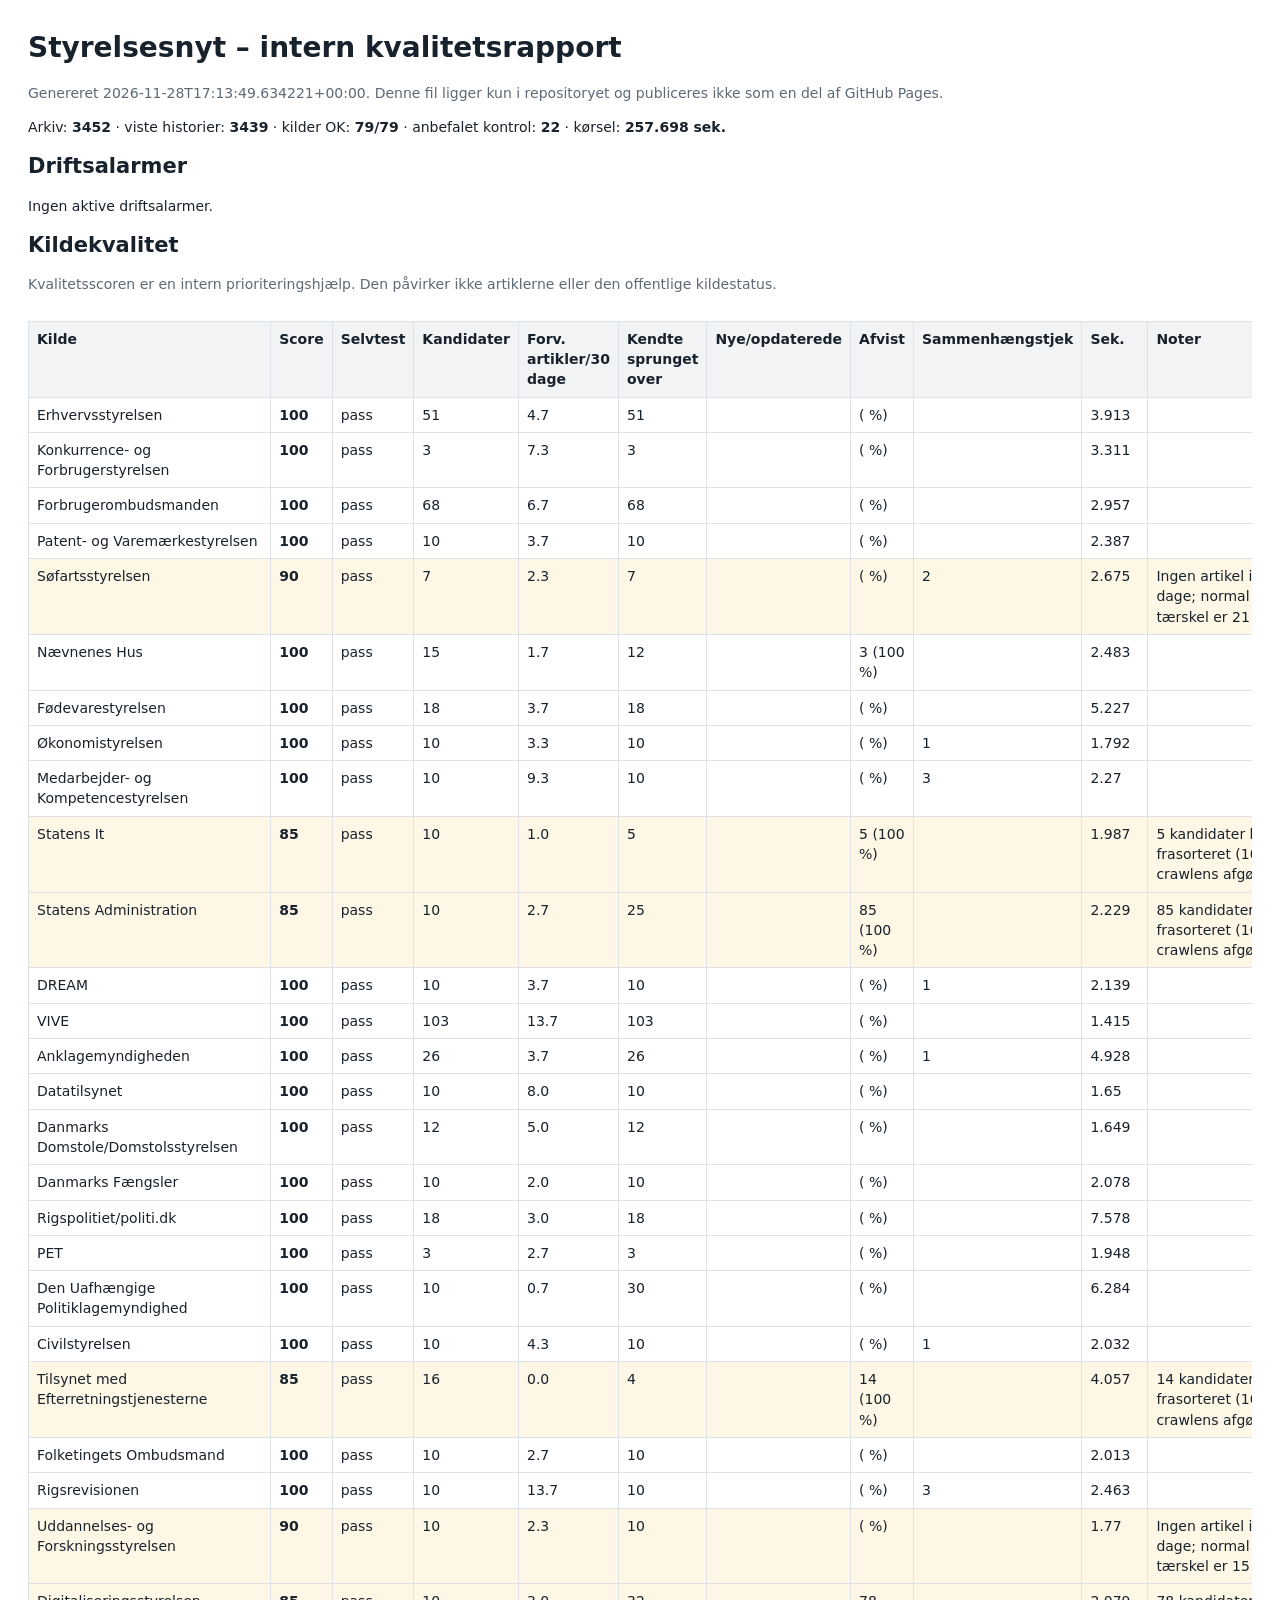
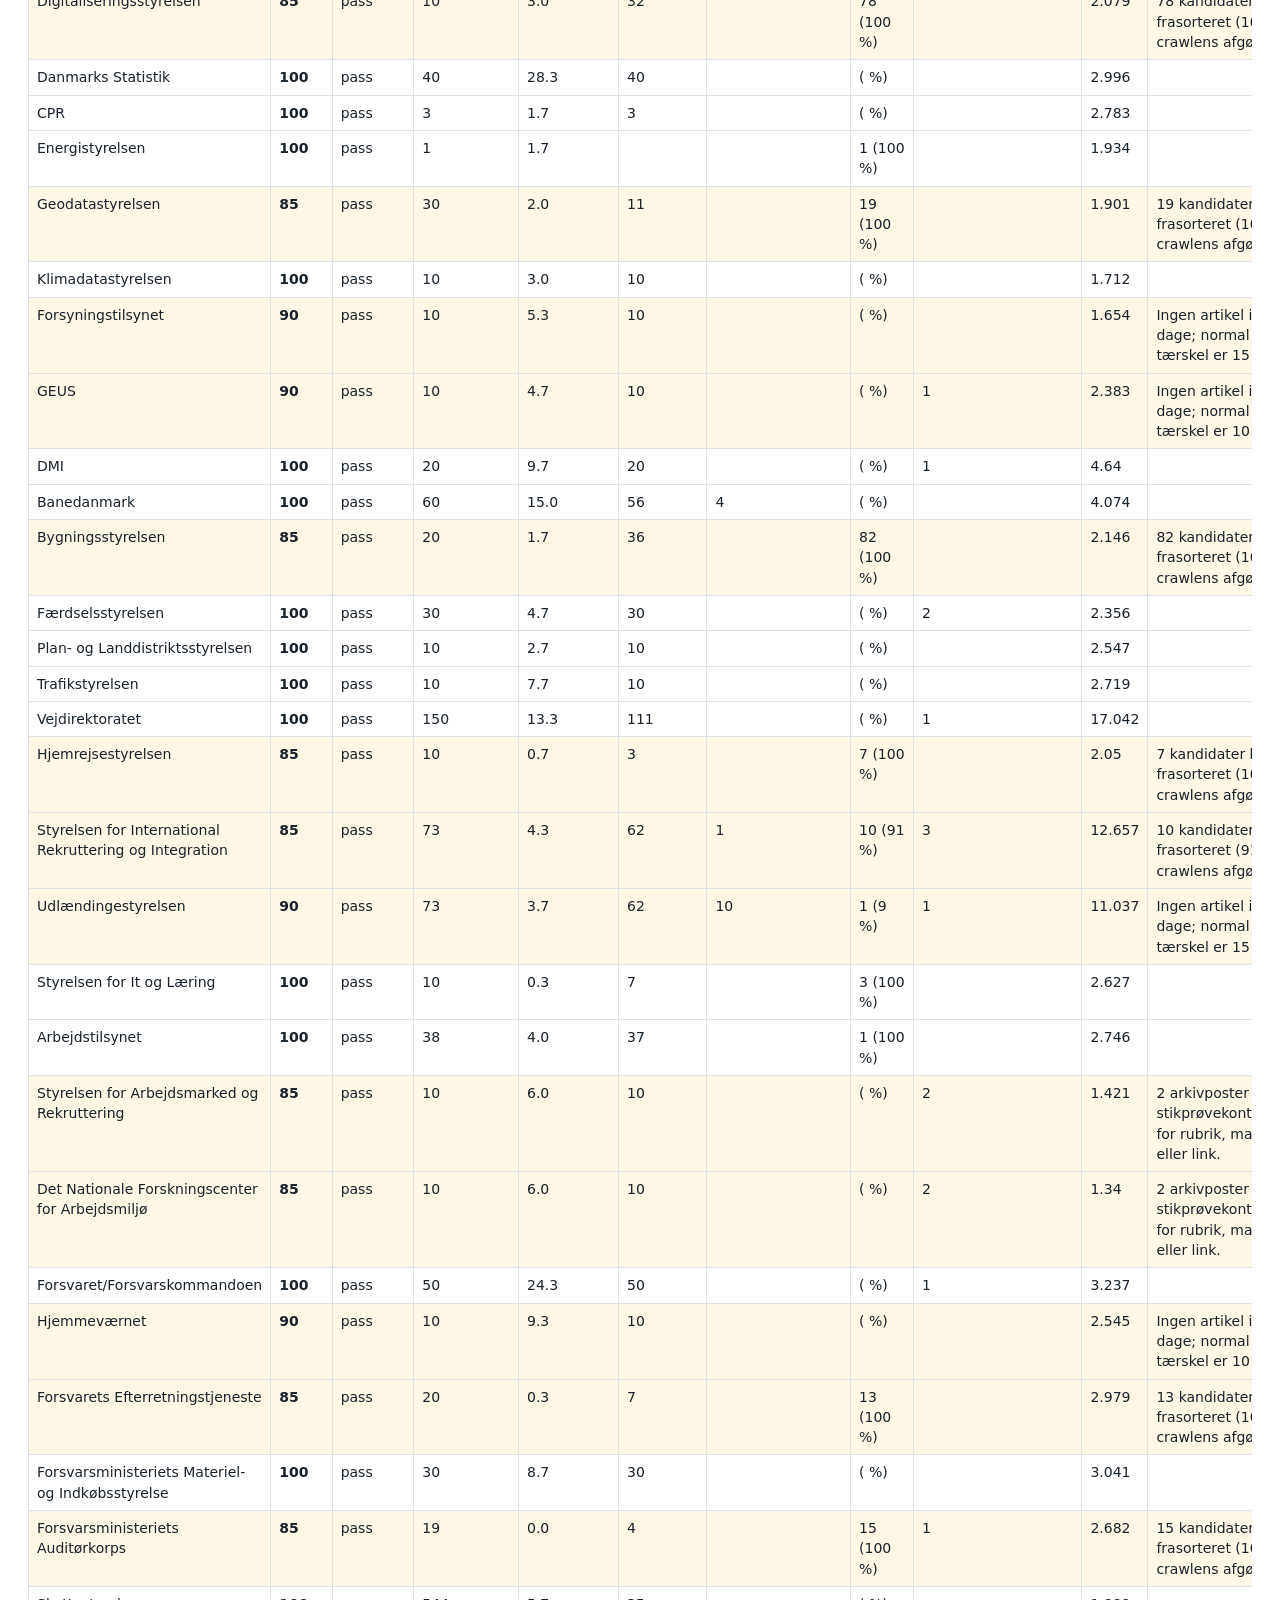
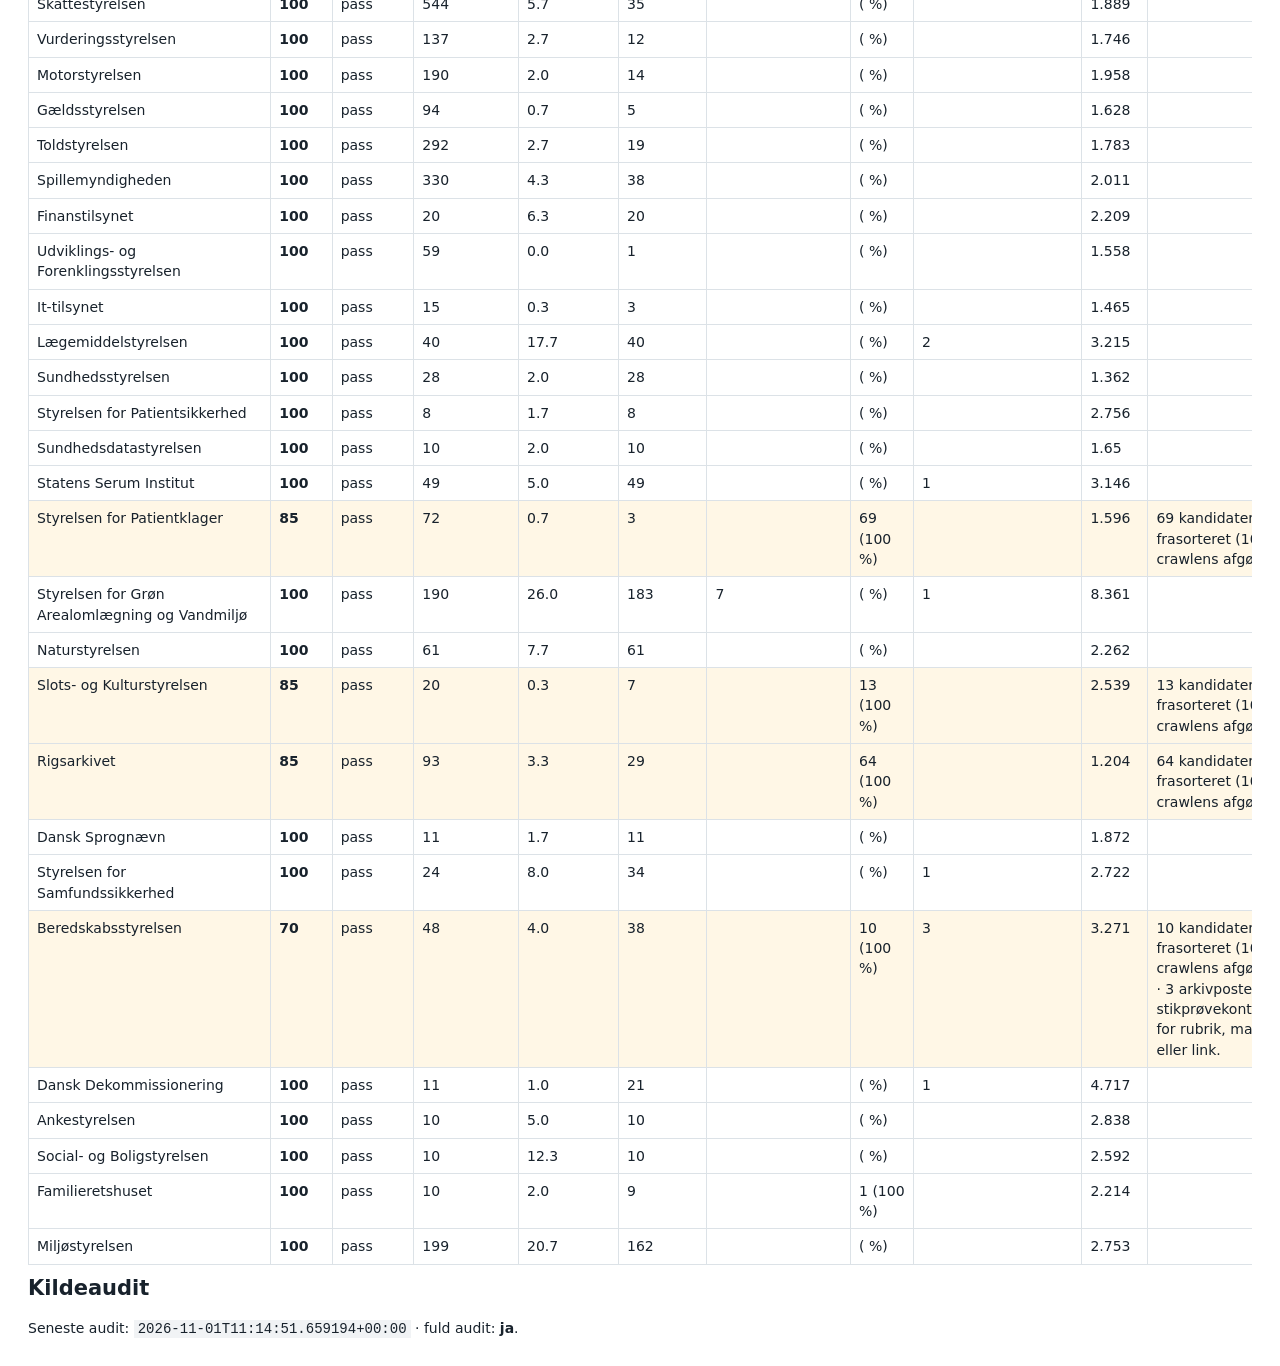
==== commit 546a9e9d: "Opdater nyhedsarkiv og kvalitetsstatus [skip ci]" ====
--- a/agency_diagnostics.html
+++ b/agency_diagnostics.html
@@ -1 +1 @@
-<!doctype html><html lang="da"><head><meta charset="utf-8"><meta name="robots" content="noindex,nofollow,noarchive"><meta name="viewport" content="width=device-width,initial-scale=1"><title>Styrelsesnyt diagnostik</title><style>body{font:14px/1.45 system-ui,sans-serif;margin:28px;color:#18222c}h1,h2{margin:.4em 0}.meta{color:#5d6974}.table-wrap{overflow:auto}table{border-collapse:collapse;width:100%;margin-top:12px}th,td{border:1px solid #dce2e7;padding:7px 8px;text-align:left;vertical-align:top}th{background:#f1f3f5}tr.review{background:#fff7e6}code{background:#f1f3f5;padding:1px 4px}</style></head><body><h1>Styrelsesnyt – intern kvalitetsrapport</h1><p class="meta">Genereret 2026-11-28T16:44:26.738743+00:00. Denne fil ligger kun i repositoryet og publiceres ikke som en del af GitHub Pages.</p><p>Arkiv: <strong>3452</strong> · viste historier: <strong>3439</strong> · kilder OK: <strong>79/79</strong> · anbefalet kontrol: <strong>22</strong> · kørsel: <strong>283.748 sek.</strong></p><h2>Driftsalarmer</h2><p>Ingen aktive driftsalarmer.</p><h2>Kildekvalitet</h2><p class="meta">Kvalitetsscoren er en intern prioriteringshjælp. Den påvirker ikke artiklerne eller den offentlige kildestatus.</p><div class="table-wrap"><table><thead><tr><th>Kilde</th><th>Score</th><th>Selvtest</th><th>Kandidater</th><th>Forv. artikler/30 dage</th><th>Kendte sprunget over</th><th>Nye/opdaterede</th><th>Afvist</th><th>Sammenhængstjek</th><th>Sek.</th><th>Noter</th></tr></thead><tbody><tr><td>Erhvervsstyrelsen</td><td><strong>100</strong></td><td>pass</td><td>51</td><td>4.7</td><td>51</td><td></td><td> ( %)</td><td></td><td>4.69</td><td></td></tr><tr><td>Konkurrence- og Forbrugerstyrelsen</td><td><strong>100</strong></td><td>pass</td><td>3</td><td>7.3</td><td>3</td><td></td><td> ( %)</td><td></td><td>3.667</td><td></td></tr><tr><td>Forbrugerombudsmanden</td><td><strong>100</strong></td><td>pass</td><td>68</td><td>6.7</td><td>68</td><td></td><td> ( %)</td><td></td><td>3.181</td><td></td></tr><tr><td>Patent- og Varemærkestyrelsen</td><td><strong>100</strong></td><td>pass</td><td>10</td><td>3.7</td><td>10</td><td></td><td> ( %)</td><td></td><td>1.87</td><td></td></tr><tr class="review"><td>Søfartsstyrelsen</td><td><strong>90</strong></td><td>pass</td><td>7</td><td>2.3</td><td>7</td><td></td><td> ( %)</td><td>2</td><td>1.995</td><td>Ingen artikel i 38 dage; normal tærskel er 21 dage.</td></tr><tr><td>Nævnenes Hus</td><td><strong>100</strong></td><td>pass</td><td>15</td><td>1.7</td><td>12</td><td></td><td>3 (100 %)</td><td></td><td>3.046</td><td></td></tr><tr><td>Fødevarestyrelsen</td><td><strong>100</strong></td><td>pass</td><td>18</td><td>3.7</td><td>18</td><td></td><td> ( %)</td><td></td><td>6.341</td><td></td></tr><tr><td>Økonomistyrelsen</td><td><strong>100</strong></td><td>pass</td><td>10</td><td>3.3</td><td>10</td><td></td><td> ( %)</td><td>1</td><td>2.169</td><td></td></tr><tr><td>Medarbejder- og Kompetencestyrelsen</td><td><strong>100</strong></td><td>pass</td><td>10</td><td>9.3</td><td>10</td><td></td><td> ( %)</td><td>3</td><td>2.248</td><td></td></tr><tr class="review"><td>Statens It</td><td><strong>85</strong></td><td>pass</td><td>10</td><td>1.0</td><td>5</td><td></td><td>5 (100 %)</td><td></td><td>2.231</td><td>5 kandidater blev frasorteret (100 % af crawlens afgørelser).</td></tr><tr class="review"><td>Statens Administration</td><td><strong>85</strong></td><td>pass</td><td>10</td><td>2.7</td><td>25</td><td></td><td>85 (100 %)</td><td></td><td>2.313</td><td>85 kandidater blev frasorteret (100 % af crawlens afgørelser).</td></tr><tr><td>DREAM</td><td><strong>100</strong></td><td>pass</td><td>10</td><td>3.7</td><td>10</td><td></td><td> ( %)</td><td>1</td><td>2.336</td><td></td></tr><tr><td>VIVE</td><td><strong>100</strong></td><td>pass</td><td>103</td><td>13.7</td><td>103</td><td></td><td> ( %)</td><td></td><td>1.479</td><td></td></tr><tr><td>Anklagemyndigheden</td><td><strong>100</strong></td><td>pass</td><td>26</td><td>3.7</td><td>26</td><td></td><td> ( %)</td><td>1</td><td>5.185</td><td></td></tr><tr><td>Datatilsynet</td><td><strong>100</strong></td><td>pass</td><td>10</td><td>8.0</td><td>10</td><td></td><td> ( %)</td><td></td><td>1.759</td><td></td></tr><tr><td>Danmarks Domstole/Domstolsstyrelsen</td><td><strong>100</strong></td><td>pass</td><td>12</td><td>5.0</td><td>12</td><td></td><td> ( %)</td><td></td><td>1.944</td><td></td></tr><tr><td>Danmarks Fængsler</td><td><strong>100</strong></td><td>pass</td><td>10</td><td>2.0</td><td>10</td><td></td><td> ( %)</td><td></td><td>3.465</td><td></td></tr><tr><td>Rigspolitiet/politi.dk</td><td><strong>100</strong></td><td>pass</td><td>18</td><td>3.0</td><td>18</td><td></td><td> ( %)</td><td></td><td>7.748</td><td></td></tr><tr><td>PET</td><td><strong>100</strong></td><td>pass</td><td>3</td><td>2.7</td><td>3</td><td></td><td> ( %)</td><td></td><td>2.049</td><td></td></tr><tr><td>Den Uafhængige Politiklagemyndighed</td><td><strong>100</strong></td><td>pass</td><td>10</td><td>0.7</td><td>30</td><td></td><td> ( %)</td><td></td><td>6.342</td><td></td></tr><tr><td>Civilstyrelsen</td><td><strong>100</strong></td><td>pass</td><td>10</td><td>4.3</td><td>10</td><td></td><td> ( %)</td><td>1</td><td>1.877</td><td></td></tr><tr class="review"><td>Tilsynet med Efterretningstjenesterne</td><td><strong>85</strong></td><td>pass</td><td>16</td><td>0.0</td><td>4</td><td></td><td>14 (100 %)</td><td></td><td>3.993</td><td>14 kandidater blev frasorteret (100 % af crawlens afgørelser).</td></tr><tr><td>Folketingets Ombudsmand</td><td><strong>100</strong></td><td>pass</td><td>10</td><td>2.7</td><td>10</td><td></td><td> ( %)</td><td></td><td>1.778</td><td></td></tr><tr><td>Rigsrevisionen</td><td><strong>100</strong></td><td>pass</td><td>10</td><td>13.7</td><td>10</td><td></td><td> ( %)</td><td>3</td><td>1.995</td><td></td></tr><tr class="review"><td>Uddannelses- og Forskningsstyrelsen</td><td><strong>90</strong></td><td>pass</td><td>10</td><td>2.3</td><td>10</td><td></td><td> ( %)</td><td></td><td>1.964</td><td>Ingen artikel i 26 dage; normal tærskel er 15 dage.</td></tr><tr class="review"><td>Digitaliseringsstyrelsen</td><td><strong>85</strong></td><td>pass</td><td>10</td><td>3.0</td><td>32</td><td></td><td>78 (100 %)</td><td></td><td>2.694</td><td>78 kandidater blev frasorteret (100 % af crawlens afgørelser).</td></tr><tr><td>Danmarks Statistik</td><td><strong>100</strong></td><td>pass</td><td>40</td><td>28.3</td><td>40</td><td></td><td> ( %)</td><td></td><td>3.558</td><td></td></tr><tr><td>CPR</td><td><strong>100</strong></td><td>pass</td><td>3</td><td>1.7</td><td>3</td><td></td><td> ( %)</td><td></td><td>2.611</td><td></td></tr><tr><td>Energistyrelsen</td><td><strong>100</strong></td><td>pass</td><td>1</td><td>1.7</td><td></td><td></td><td>1 (100 %)</td><td></td><td>2.295</td><td></td></tr><tr class="review"><td>Geodatastyrelsen</td><td><strong>85</strong></td><td>pass</td><td>30</td><td>2.0</td><td>11</td><td></td><td>19 (100 %)</td><td></td><td>1.748</td><td>19 kandidater blev frasorteret (100 % af crawlens afgørelser).</td></tr><tr><td>Klimadatastyrelsen</td><td><strong>100</strong></td><td>pass</td><td>10</td><td>3.0</td><td>10</td><td></td><td> ( %)</td><td></td><td>1.798</td><td></td></tr><tr class="review"><td>Forsyningstilsynet</td><td><strong>90</strong></td><td>pass</td><td>10</td><td>5.3</td><td>10</td><td></td><td> ( %)</td><td></td><td>1.7</td><td>Ingen artikel i 19 dage; normal tærskel er 15 dage.</td></tr><tr class="review"><td>GEUS</td><td><strong>90</strong></td><td>pass</td><td>10</td><td>4.7</td><td>10</td><td></td><td> ( %)</td><td>1</td><td>2.351</td><td>Ingen artikel i 13 dage; normal tærskel er 10 dage.</td></tr><tr><td>DMI</td><td><strong>100</strong></td><td>pass</td><td>20</td><td>9.7</td><td>20</td><td></td><td> ( %)</td><td>1</td><td>4.909</td><td></td></tr><tr><td>Banedanmark</td><td><strong>100</strong></td><td>pass</td><td>60</td><td>15.0</td><td>56</td><td>4</td><td> ( %)</td><td></td><td>4.661</td><td></td></tr><tr class="review"><td>Bygningsstyrelsen</td><td><strong>85</strong></td><td>pass</td><td>20</td><td>1.7</td><td>36</td><td></td><td>82 (100 %)</td><td></td><td>2.254</td><td>82 kandidater blev frasorteret (100 % af crawlens afgørelser).</td></tr><tr><td>Færdselsstyrelsen</td><td><strong>100</strong></td><td>pass</td><td>30</td><td>4.7</td><td>30</td><td></td><td> ( %)</td><td>2</td><td>1.836</td><td></td></tr><tr><td>Plan- og Landdistriktsstyrelsen</td><td><strong>100</strong></td><td>pass</td><td>10</td><td>2.7</td><td>10</td><td></td><td> ( %)</td><td></td><td>2.054</td><td></td></tr><tr><td>Trafikstyrelsen</td><td><strong>100</strong></td><td>pass</td><td>10</td><td>7.7</td><td>10</td><td></td><td> ( %)</td><td></td><td>3.027</td><td></td></tr><tr><td>Vejdirektoratet</td><td><strong>100</strong></td><td>pass</td><td>150</td><td>13.3</td><td>111</td><td></td><td> ( %)</td><td>1</td><td>17.754</td><td></td></tr><tr class="review"><td>Hjemrejsestyrelsen</td><td><strong>85</strong></td><td>pass</td><td>10</td><td>0.7</td><td>3</td><td></td><td>7 (100 %)</td><td></td><td>2.286</td><td>7 kandidater blev frasorteret (100 % af crawlens afgørelser).</td></tr><tr class="review"><td>Styrelsen for International Rekruttering og Integration</td><td><strong>85</strong></td><td>pass</td><td>73</td><td>4.3</td><td>62</td><td>1</td><td>10 (91 %)</td><td>3</td><td>12.478</td><td>10 kandidater blev frasorteret (91 % af crawlens afgørelser).</td></tr><tr class="review"><td>Udlændingestyrelsen</td><td><strong>90</strong></td><td>pass</td><td>73</td><td>3.7</td><td>62</td><td>10</td><td>1 (9 %)</td><td>1</td><td>11.534</td><td>Ingen artikel i 25 dage; normal tærskel er 15 dage.</td></tr><tr><td>Styrelsen for It og Læring</td><td><strong>100</strong></td><td>pass</td><td>10</td><td>0.3</td><td>7</td><td></td><td>3 (100 %)</td><td></td><td>3.245</td><td></td></tr><tr><td>Arbejdstilsynet</td><td><strong>100</strong></td><td>pass</td><td>38</td><td>4.0</td><td>37</td><td></td><td>1 (100 %)</td><td></td><td>3.129</td><td></td></tr><tr class="review"><td>Styrelsen for Arbejdsmarked og Rekruttering</td><td><strong>85</strong></td><td>pass</td><td>10</td><td>6.0</td><td>10</td><td></td><td> ( %)</td><td>2</td><td>1.352</td><td>2 arkivposter bør stikprøvekontrolleres for rubrik, manchet eller link.</td></tr><tr class="review"><td>Det Nationale Forskningscenter for Arbejdsmiljø</td><td><strong>85</strong></td><td>pass</td><td>10</td><td>6.0</td><td>10</td><td></td><td> ( %)</td><td>2</td><td>1.385</td><td>2 arkivposter bør stikprøvekontrolleres for rubrik, manchet eller link.</td></tr><tr><td>Forsvaret/Forsvarskommandoen</td><td><strong>100</strong></td><td>pass</td><td>50</td><td>24.3</td><td>50</td><td></td><td> ( %)</td><td>1</td><td>3.693</td><td></td></tr><tr class="review"><td>Hjemmeværnet</td><td><strong>90</strong></td><td>pass</td><td>10</td><td>9.3</td><td>10</td><td></td><td> ( %)</td><td></td><td>3.014</td><td>Ingen artikel i 12 dage; normal tærskel er 10 dage.</td></tr><tr class="review"><td>Forsvarets Efterretningstjeneste</td><td><strong>85</strong></td><td>pass</td><td>20</td><td>0.3</td><td>7</td><td></td><td>13 (100 %)</td><td></td><td>3.491</td><td>13 kandidater blev frasorteret (100 % af crawlens afgørelser).</td></tr><tr><td>Forsvarsministeriets Materiel- og Indkøbsstyrelse</td><td><strong>100</strong></td><td>pass</td><td>30</td><td>8.7</td><td>30</td><td></td><td> ( %)</td><td></td><td>3.387</td><td></td></tr><tr class="review"><td>Forsvarsministeriets Auditørkorps</td><td><strong>85</strong></td><td>pass</td><td>19</td><td>0.0</td><td>4</td><td></td><td>15 (100 %)</td><td>1</td><td>3.154</td><td>15 kandidater blev frasorteret (100 % af crawlens afgørelser).</td></tr><tr><td>Skattestyrelsen</td><td><strong>100</strong></td><td>pass</td><td>544</td><td>5.7</td><td>35</td><td></td><td> ( %)</td><td></td><td>2.422</td><td></td></tr><tr><td>Vurderingsstyrelsen</td><td><strong>100</strong></td><td>pass</td><td>137</td><td>2.7</td><td>12</td><td></td><td> ( %)</td><td></td><td>1.999</td><td></td></tr><tr><td>Motorstyrelsen</td><td><strong>100</strong></td><td>pass</td><td>190</td><td>2.0</td><td>14</td><td></td><td> ( %)</td><td></td><td>2.022</td><td></td></tr><tr><td>Gældsstyrelsen</td><td><strong>100</strong></td><td>pass</td><td>94</td><td>0.7</td><td>5</td><td></td><td> ( %)</td><td></td><td>2.15</td><td></td></tr><tr><td>Toldstyrelsen</td><td><strong>100</strong></td><td>pass</td><td>292</td><td>2.7</td><td>19</td><td></td><td> ( %)</td><td></td><td>2.22</td><td></td></tr><tr><td>Spillemyndigheden</td><td><strong>100</strong></td><td>pass</td><td>330</td><td>4.3</td><td>38</td><td></td><td> ( %)</td><td></td><td>2.303</td><td></td></tr><tr><td>Finanstilsynet</td><td><strong>100</strong></td><td>pass</td><td>20</td><td>6.3</td><td>20</td><td></td><td> ( %)</td><td></td><td>1.914</td><td></td></tr><tr><td>Udviklings- og Forenklingsstyrelsen</td><td><strong>100</strong></td><td>pass</td><td>59</td><td>0.0</td><td>1</td><td></td><td> ( %)</td><td></td><td>2.062</td><td></td></tr><tr><td>It-tilsynet</td><td><strong>100</strong></td><td>pass</td><td>15</td><td>0.3</td><td>3</td><td></td><td> ( %)</td><td></td><td>1.767</td><td></td></tr><tr><td>Lægemiddelstyrelsen</td><td><strong>100</strong></td><td>pass</td><td>40</td><td>17.7</td><td>40</td><td></td><td> ( %)</td><td>2</td><td>3.674</td><td></td></tr><tr><td>Sundhedsstyrelsen</td><td><strong>100</strong></td><td>pass</td><td>28</td><td>2.0</td><td>28</td><td></td><td> ( %)</td><td></td><td>1.794</td><td></td></tr><tr><td>Styrelsen for Patientsikkerhed</td><td><strong>100</strong></td><td>pass</td><td>8</td><td>1.7</td><td>8</td><td></td><td> ( %)</td><td></td><td>2.918</td><td></td></tr><tr><td>Sundhedsdatastyrelsen</td><td><strong>100</strong></td><td>pass</td><td>10</td><td>2.0</td><td>10</td><td></td><td> ( %)</td><td></td><td>1.694</td><td></td></tr><tr><td>Statens Serum Institut</td><td><strong>100</strong></td><td>pass</td><td>49</td><td>5.0</td><td>49</td><td></td><td> ( %)</td><td>1</td><td>3.444</td><td></td></tr><tr class="review"><td>Styrelsen for Patientklager</td><td><strong>85</strong></td><td>pass</td><td>72</td><td>0.7</td><td>3</td><td></td><td>69 (100 %)</td><td></td><td>2.034</td><td>69 kandidater blev frasorteret (100 % af crawlens afgørelser).</td></tr><tr><td>Styrelsen for Grøn Arealomlægning og Vandmiljø</td><td><strong>100</strong></td><td>pass</td><td>190</td><td>26.0</td><td>183</td><td>7</td><td> ( %)</td><td>1</td><td>9.175</td><td></td></tr><tr><td>Naturstyrelsen</td><td><strong>100</strong></td><td>pass</td><td>61</td><td>7.7</td><td>61</td><td></td><td> ( %)</td><td></td><td>2.333</td><td></td></tr><tr class="review"><td>Slots- og Kulturstyrelsen</td><td><strong>85</strong></td><td>pass</td><td>20</td><td>0.3</td><td>7</td><td></td><td>13 (100 %)</td><td></td><td>5.163</td><td>13 kandidater blev frasorteret (100 % af crawlens afgørelser).</td></tr><tr class="review"><td>Rigsarkivet</td><td><strong>85</strong></td><td>pass</td><td>93</td><td>3.3</td><td>29</td><td></td><td>64 (100 %)</td><td></td><td>1.334</td><td>64 kandidater blev frasorteret (100 % af crawlens afgørelser).</td></tr><tr><td>Dansk Sprognævn</td><td><strong>100</strong></td><td>pass</td><td>11</td><td>1.7</td><td>11</td><td></td><td> ( %)</td><td></td><td>2.068</td><td></td></tr><tr><td>Styrelsen for Samfundssikkerhed</td><td><strong>100</strong></td><td>pass</td><td>24</td><td>8.0</td><td>34</td><td></td><td> ( %)</td><td>1</td><td>4.118</td><td></td></tr><tr class="review"><td>Beredskabsstyrelsen</td><td><strong>70</strong></td><td>pass</td><td>48</td><td>4.0</td><td>38</td><td></td><td>10 (100 %)</td><td>3</td><td>3.81</td><td>10 kandidater blev frasorteret (100 % af crawlens afgørelser). · 3 arkivposter bør stikprøvekontrolleres for rubrik, manchet eller link.</td></tr><tr><td>Dansk Dekommissionering</td><td><strong>100</strong></td><td>pass</td><td>11</td><td>1.0</td><td>21</td><td></td><td> ( %)</td><td>1</td><td>5.306</td><td></td></tr><tr><td>Ankestyrelsen</td><td><strong>100</strong></td><td>pass</td><td>10</td><td>5.0</td><td>10</td><td></td><td> ( %)</td><td></td><td>2.146</td><td></td></tr><tr><td>Social- og Boligstyrelsen</td><td><strong>100</strong></td><td>pass</td><td>10</td><td>12.3</td><td>10</td><td></td><td> ( %)</td><td></td><td>2.339</td><td></td></tr><tr><td>Familieretshuset</td><td><strong>100</strong></td><td>pass</td><td>10</td><td>2.0</td><td>9</td><td></td><td>1 (100 %)</td><td></td><td>2.737</td><td></td></tr><tr><td>Miljøstyrelsen</td><td><strong>100</strong></td><td>pass</td><td>199</td><td>20.7</td><td>162</td><td></td><td> ( %)</td><td></td><td>2.735</td><td></td></tr></tbody></table></div><h2>Kildeaudit</h2><p>Seneste audit: <code>2026-11-01T11:14:51.659194+00:00</code> · fuld audit: <strong>ja</strong>.</p></body></html>+<!doctype html><html lang="da"><head><meta charset="utf-8"><meta name="robots" content="noindex,nofollow,noarchive"><meta name="viewport" content="width=device-width,initial-scale=1"><title>Styrelsesnyt diagnostik</title><style>body{font:14px/1.45 system-ui,sans-serif;margin:28px;color:#18222c}h1,h2{margin:.4em 0}.meta{color:#5d6974}.table-wrap{overflow:auto}table{border-collapse:collapse;width:100%;margin-top:12px}th,td{border:1px solid #dce2e7;padding:7px 8px;text-align:left;vertical-align:top}th{background:#f1f3f5}tr.review{background:#fff7e6}code{background:#f1f3f5;padding:1px 4px}</style></head><body><h1>Styrelsesnyt – intern kvalitetsrapport</h1><p class="meta">Genereret 2026-11-28T17:13:49.634221+00:00. Denne fil ligger kun i repositoryet og publiceres ikke som en del af GitHub Pages.</p><p>Arkiv: <strong>3452</strong> · viste historier: <strong>3439</strong> · kilder OK: <strong>79/79</strong> · anbefalet kontrol: <strong>22</strong> · kørsel: <strong>257.698 sek.</strong></p><h2>Driftsalarmer</h2><p>Ingen aktive driftsalarmer.</p><h2>Kildekvalitet</h2><p class="meta">Kvalitetsscoren er en intern prioriteringshjælp. Den påvirker ikke artiklerne eller den offentlige kildestatus.</p><div class="table-wrap"><table><thead><tr><th>Kilde</th><th>Score</th><th>Selvtest</th><th>Kandidater</th><th>Forv. artikler/30 dage</th><th>Kendte sprunget over</th><th>Nye/opdaterede</th><th>Afvist</th><th>Sammenhængstjek</th><th>Sek.</th><th>Noter</th></tr></thead><tbody><tr><td>Erhvervsstyrelsen</td><td><strong>100</strong></td><td>pass</td><td>51</td><td>4.7</td><td>51</td><td></td><td> ( %)</td><td></td><td>3.913</td><td></td></tr><tr><td>Konkurrence- og Forbrugerstyrelsen</td><td><strong>100</strong></td><td>pass</td><td>3</td><td>7.3</td><td>3</td><td></td><td> ( %)</td><td></td><td>3.311</td><td></td></tr><tr><td>Forbrugerombudsmanden</td><td><strong>100</strong></td><td>pass</td><td>68</td><td>6.7</td><td>68</td><td></td><td> ( %)</td><td></td><td>2.957</td><td></td></tr><tr><td>Patent- og Varemærkestyrelsen</td><td><strong>100</strong></td><td>pass</td><td>10</td><td>3.7</td><td>10</td><td></td><td> ( %)</td><td></td><td>2.387</td><td></td></tr><tr class="review"><td>Søfartsstyrelsen</td><td><strong>90</strong></td><td>pass</td><td>7</td><td>2.3</td><td>7</td><td></td><td> ( %)</td><td>2</td><td>2.675</td><td>Ingen artikel i 38 dage; normal tærskel er 21 dage.</td></tr><tr><td>Nævnenes Hus</td><td><strong>100</strong></td><td>pass</td><td>15</td><td>1.7</td><td>12</td><td></td><td>3 (100 %)</td><td></td><td>2.483</td><td></td></tr><tr><td>Fødevarestyrelsen</td><td><strong>100</strong></td><td>pass</td><td>18</td><td>3.7</td><td>18</td><td></td><td> ( %)</td><td></td><td>5.227</td><td></td></tr><tr><td>Økonomistyrelsen</td><td><strong>100</strong></td><td>pass</td><td>10</td><td>3.3</td><td>10</td><td></td><td> ( %)</td><td>1</td><td>1.792</td><td></td></tr><tr><td>Medarbejder- og Kompetencestyrelsen</td><td><strong>100</strong></td><td>pass</td><td>10</td><td>9.3</td><td>10</td><td></td><td> ( %)</td><td>3</td><td>2.27</td><td></td></tr><tr class="review"><td>Statens It</td><td><strong>85</strong></td><td>pass</td><td>10</td><td>1.0</td><td>5</td><td></td><td>5 (100 %)</td><td></td><td>1.987</td><td>5 kandidater blev frasorteret (100 % af crawlens afgørelser).</td></tr><tr class="review"><td>Statens Administration</td><td><strong>85</strong></td><td>pass</td><td>10</td><td>2.7</td><td>25</td><td></td><td>85 (100 %)</td><td></td><td>2.229</td><td>85 kandidater blev frasorteret (100 % af crawlens afgørelser).</td></tr><tr><td>DREAM</td><td><strong>100</strong></td><td>pass</td><td>10</td><td>3.7</td><td>10</td><td></td><td> ( %)</td><td>1</td><td>2.139</td><td></td></tr><tr><td>VIVE</td><td><strong>100</strong></td><td>pass</td><td>103</td><td>13.7</td><td>103</td><td></td><td> ( %)</td><td></td><td>1.415</td><td></td></tr><tr><td>Anklagemyndigheden</td><td><strong>100</strong></td><td>pass</td><td>26</td><td>3.7</td><td>26</td><td></td><td> ( %)</td><td>1</td><td>4.928</td><td></td></tr><tr><td>Datatilsynet</td><td><strong>100</strong></td><td>pass</td><td>10</td><td>8.0</td><td>10</td><td></td><td> ( %)</td><td></td><td>1.65</td><td></td></tr><tr><td>Danmarks Domstole/Domstolsstyrelsen</td><td><strong>100</strong></td><td>pass</td><td>12</td><td>5.0</td><td>12</td><td></td><td> ( %)</td><td></td><td>1.649</td><td></td></tr><tr><td>Danmarks Fængsler</td><td><strong>100</strong></td><td>pass</td><td>10</td><td>2.0</td><td>10</td><td></td><td> ( %)</td><td></td><td>2.078</td><td></td></tr><tr><td>Rigspolitiet/politi.dk</td><td><strong>100</strong></td><td>pass</td><td>18</td><td>3.0</td><td>18</td><td></td><td> ( %)</td><td></td><td>7.578</td><td></td></tr><tr><td>PET</td><td><strong>100</strong></td><td>pass</td><td>3</td><td>2.7</td><td>3</td><td></td><td> ( %)</td><td></td><td>1.948</td><td></td></tr><tr><td>Den Uafhængige Politiklagemyndighed</td><td><strong>100</strong></td><td>pass</td><td>10</td><td>0.7</td><td>30</td><td></td><td> ( %)</td><td></td><td>6.284</td><td></td></tr><tr><td>Civilstyrelsen</td><td><strong>100</strong></td><td>pass</td><td>10</td><td>4.3</td><td>10</td><td></td><td> ( %)</td><td>1</td><td>2.032</td><td></td></tr><tr class="review"><td>Tilsynet med Efterretningstjenesterne</td><td><strong>85</strong></td><td>pass</td><td>16</td><td>0.0</td><td>4</td><td></td><td>14 (100 %)</td><td></td><td>4.057</td><td>14 kandidater blev frasorteret (100 % af crawlens afgørelser).</td></tr><tr><td>Folketingets Ombudsmand</td><td><strong>100</strong></td><td>pass</td><td>10</td><td>2.7</td><td>10</td><td></td><td> ( %)</td><td></td><td>2.013</td><td></td></tr><tr><td>Rigsrevisionen</td><td><strong>100</strong></td><td>pass</td><td>10</td><td>13.7</td><td>10</td><td></td><td> ( %)</td><td>3</td><td>2.463</td><td></td></tr><tr class="review"><td>Uddannelses- og Forskningsstyrelsen</td><td><strong>90</strong></td><td>pass</td><td>10</td><td>2.3</td><td>10</td><td></td><td> ( %)</td><td></td><td>1.77</td><td>Ingen artikel i 26 dage; normal tærskel er 15 dage.</td></tr><tr class="review"><td>Digitaliseringsstyrelsen</td><td><strong>85</strong></td><td>pass</td><td>10</td><td>3.0</td><td>32</td><td></td><td>78 (100 %)</td><td></td><td>2.079</td><td>78 kandidater blev frasorteret (100 % af crawlens afgørelser).</td></tr><tr><td>Danmarks Statistik</td><td><strong>100</strong></td><td>pass</td><td>40</td><td>28.3</td><td>40</td><td></td><td> ( %)</td><td></td><td>2.996</td><td></td></tr><tr><td>CPR</td><td><strong>100</strong></td><td>pass</td><td>3</td><td>1.7</td><td>3</td><td></td><td> ( %)</td><td></td><td>2.783</td><td></td></tr><tr><td>Energistyrelsen</td><td><strong>100</strong></td><td>pass</td><td>1</td><td>1.7</td><td></td><td></td><td>1 (100 %)</td><td></td><td>1.934</td><td></td></tr><tr class="review"><td>Geodatastyrelsen</td><td><strong>85</strong></td><td>pass</td><td>30</td><td>2.0</td><td>11</td><td></td><td>19 (100 %)</td><td></td><td>1.901</td><td>19 kandidater blev frasorteret (100 % af crawlens afgørelser).</td></tr><tr><td>Klimadatastyrelsen</td><td><strong>100</strong></td><td>pass</td><td>10</td><td>3.0</td><td>10</td><td></td><td> ( %)</td><td></td><td>1.712</td><td></td></tr><tr class="review"><td>Forsyningstilsynet</td><td><strong>90</strong></td><td>pass</td><td>10</td><td>5.3</td><td>10</td><td></td><td> ( %)</td><td></td><td>1.654</td><td>Ingen artikel i 19 dage; normal tærskel er 15 dage.</td></tr><tr class="review"><td>GEUS</td><td><strong>90</strong></td><td>pass</td><td>10</td><td>4.7</td><td>10</td><td></td><td> ( %)</td><td>1</td><td>2.383</td><td>Ingen artikel i 13 dage; normal tærskel er 10 dage.</td></tr><tr><td>DMI</td><td><strong>100</strong></td><td>pass</td><td>20</td><td>9.7</td><td>20</td><td></td><td> ( %)</td><td>1</td><td>4.64</td><td></td></tr><tr><td>Banedanmark</td><td><strong>100</strong></td><td>pass</td><td>60</td><td>15.0</td><td>56</td><td>4</td><td> ( %)</td><td></td><td>4.074</td><td></td></tr><tr class="review"><td>Bygningsstyrelsen</td><td><strong>85</strong></td><td>pass</td><td>20</td><td>1.7</td><td>36</td><td></td><td>82 (100 %)</td><td></td><td>2.146</td><td>82 kandidater blev frasorteret (100 % af crawlens afgørelser).</td></tr><tr><td>Færdselsstyrelsen</td><td><strong>100</strong></td><td>pass</td><td>30</td><td>4.7</td><td>30</td><td></td><td> ( %)</td><td>2</td><td>2.356</td><td></td></tr><tr><td>Plan- og Landdistriktsstyrelsen</td><td><strong>100</strong></td><td>pass</td><td>10</td><td>2.7</td><td>10</td><td></td><td> ( %)</td><td></td><td>2.547</td><td></td></tr><tr><td>Trafikstyrelsen</td><td><strong>100</strong></td><td>pass</td><td>10</td><td>7.7</td><td>10</td><td></td><td> ( %)</td><td></td><td>2.719</td><td></td></tr><tr><td>Vejdirektoratet</td><td><strong>100</strong></td><td>pass</td><td>150</td><td>13.3</td><td>111</td><td></td><td> ( %)</td><td>1</td><td>17.042</td><td></td></tr><tr class="review"><td>Hjemrejsestyrelsen</td><td><strong>85</strong></td><td>pass</td><td>10</td><td>0.7</td><td>3</td><td></td><td>7 (100 %)</td><td></td><td>2.05</td><td>7 kandidater blev frasorteret (100 % af crawlens afgørelser).</td></tr><tr class="review"><td>Styrelsen for International Rekruttering og Integration</td><td><strong>85</strong></td><td>pass</td><td>73</td><td>4.3</td><td>62</td><td>1</td><td>10 (91 %)</td><td>3</td><td>12.657</td><td>10 kandidater blev frasorteret (91 % af crawlens afgørelser).</td></tr><tr class="review"><td>Udlændingestyrelsen</td><td><strong>90</strong></td><td>pass</td><td>73</td><td>3.7</td><td>62</td><td>10</td><td>1 (9 %)</td><td>1</td><td>11.037</td><td>Ingen artikel i 25 dage; normal tærskel er 15 dage.</td></tr><tr><td>Styrelsen for It og Læring</td><td><strong>100</strong></td><td>pass</td><td>10</td><td>0.3</td><td>7</td><td></td><td>3 (100 %)</td><td></td><td>2.627</td><td></td></tr><tr><td>Arbejdstilsynet</td><td><strong>100</strong></td><td>pass</td><td>38</td><td>4.0</td><td>37</td><td></td><td>1 (100 %)</td><td></td><td>2.746</td><td></td></tr><tr class="review"><td>Styrelsen for Arbejdsmarked og Rekruttering</td><td><strong>85</strong></td><td>pass</td><td>10</td><td>6.0</td><td>10</td><td></td><td> ( %)</td><td>2</td><td>1.421</td><td>2 arkivposter bør stikprøvekontrolleres for rubrik, manchet eller link.</td></tr><tr class="review"><td>Det Nationale Forskningscenter for Arbejdsmiljø</td><td><strong>85</strong></td><td>pass</td><td>10</td><td>6.0</td><td>10</td><td></td><td> ( %)</td><td>2</td><td>1.34</td><td>2 arkivposter bør stikprøvekontrolleres for rubrik, manchet eller link.</td></tr><tr><td>Forsvaret/Forsvarskommandoen</td><td><strong>100</strong></td><td>pass</td><td>50</td><td>24.3</td><td>50</td><td></td><td> ( %)</td><td>1</td><td>3.237</td><td></td></tr><tr class="review"><td>Hjemmeværnet</td><td><strong>90</strong></td><td>pass</td><td>10</td><td>9.3</td><td>10</td><td></td><td> ( %)</td><td></td><td>2.545</td><td>Ingen artikel i 12 dage; normal tærskel er 10 dage.</td></tr><tr class="review"><td>Forsvarets Efterretningstjeneste</td><td><strong>85</strong></td><td>pass</td><td>20</td><td>0.3</td><td>7</td><td></td><td>13 (100 %)</td><td></td><td>2.979</td><td>13 kandidater blev frasorteret (100 % af crawlens afgørelser).</td></tr><tr><td>Forsvarsministeriets Materiel- og Indkøbsstyrelse</td><td><strong>100</strong></td><td>pass</td><td>30</td><td>8.7</td><td>30</td><td></td><td> ( %)</td><td></td><td>3.041</td><td></td></tr><tr class="review"><td>Forsvarsministeriets Auditørkorps</td><td><strong>85</strong></td><td>pass</td><td>19</td><td>0.0</td><td>4</td><td></td><td>15 (100 %)</td><td>1</td><td>2.682</td><td>15 kandidater blev frasorteret (100 % af crawlens afgørelser).</td></tr><tr><td>Skattestyrelsen</td><td><strong>100</strong></td><td>pass</td><td>544</td><td>5.7</td><td>35</td><td></td><td> ( %)</td><td></td><td>1.889</td><td></td></tr><tr><td>Vurderingsstyrelsen</td><td><strong>100</strong></td><td>pass</td><td>137</td><td>2.7</td><td>12</td><td></td><td> ( %)</td><td></td><td>1.746</td><td></td></tr><tr><td>Motorstyrelsen</td><td><strong>100</strong></td><td>pass</td><td>190</td><td>2.0</td><td>14</td><td></td><td> ( %)</td><td></td><td>1.958</td><td></td></tr><tr><td>Gældsstyrelsen</td><td><strong>100</strong></td><td>pass</td><td>94</td><td>0.7</td><td>5</td><td></td><td> ( %)</td><td></td><td>1.628</td><td></td></tr><tr><td>Toldstyrelsen</td><td><strong>100</strong></td><td>pass</td><td>292</td><td>2.7</td><td>19</td><td></td><td> ( %)</td><td></td><td>1.783</td><td></td></tr><tr><td>Spillemyndigheden</td><td><strong>100</strong></td><td>pass</td><td>330</td><td>4.3</td><td>38</td><td></td><td> ( %)</td><td></td><td>2.011</td><td></td></tr><tr><td>Finanstilsynet</td><td><strong>100</strong></td><td>pass</td><td>20</td><td>6.3</td><td>20</td><td></td><td> ( %)</td><td></td><td>2.209</td><td></td></tr><tr><td>Udviklings- og Forenklingsstyrelsen</td><td><strong>100</strong></td><td>pass</td><td>59</td><td>0.0</td><td>1</td><td></td><td> ( %)</td><td></td><td>1.558</td><td></td></tr><tr><td>It-tilsynet</td><td><strong>100</strong></td><td>pass</td><td>15</td><td>0.3</td><td>3</td><td></td><td> ( %)</td><td></td><td>1.465</td><td></td></tr><tr><td>Lægemiddelstyrelsen</td><td><strong>100</strong></td><td>pass</td><td>40</td><td>17.7</td><td>40</td><td></td><td> ( %)</td><td>2</td><td>3.215</td><td></td></tr><tr><td>Sundhedsstyrelsen</td><td><strong>100</strong></td><td>pass</td><td>28</td><td>2.0</td><td>28</td><td></td><td> ( %)</td><td></td><td>1.362</td><td></td></tr><tr><td>Styrelsen for Patientsikkerhed</td><td><strong>100</strong></td><td>pass</td><td>8</td><td>1.7</td><td>8</td><td></td><td> ( %)</td><td></td><td>2.756</td><td></td></tr><tr><td>Sundhedsdatastyrelsen</td><td><strong>100</strong></td><td>pass</td><td>10</td><td>2.0</td><td>10</td><td></td><td> ( %)</td><td></td><td>1.65</td><td></td></tr><tr><td>Statens Serum Institut</td><td><strong>100</strong></td><td>pass</td><td>49</td><td>5.0</td><td>49</td><td></td><td> ( %)</td><td>1</td><td>3.146</td><td></td></tr><tr class="review"><td>Styrelsen for Patientklager</td><td><strong>85</strong></td><td>pass</td><td>72</td><td>0.7</td><td>3</td><td></td><td>69 (100 %)</td><td></td><td>1.596</td><td>69 kandidater blev frasorteret (100 % af crawlens afgørelser).</td></tr><tr><td>Styrelsen for Grøn Arealomlægning og Vandmiljø</td><td><strong>100</strong></td><td>pass</td><td>190</td><td>26.0</td><td>183</td><td>7</td><td> ( %)</td><td>1</td><td>8.361</td><td></td></tr><tr><td>Naturstyrelsen</td><td><strong>100</strong></td><td>pass</td><td>61</td><td>7.7</td><td>61</td><td></td><td> ( %)</td><td></td><td>2.262</td><td></td></tr><tr class="review"><td>Slots- og Kulturstyrelsen</td><td><strong>85</strong></td><td>pass</td><td>20</td><td>0.3</td><td>7</td><td></td><td>13 (100 %)</td><td></td><td>2.539</td><td>13 kandidater blev frasorteret (100 % af crawlens afgørelser).</td></tr><tr class="review"><td>Rigsarkivet</td><td><strong>85</strong></td><td>pass</td><td>93</td><td>3.3</td><td>29</td><td></td><td>64 (100 %)</td><td></td><td>1.204</td><td>64 kandidater blev frasorteret (100 % af crawlens afgørelser).</td></tr><tr><td>Dansk Sprognævn</td><td><strong>100</strong></td><td>pass</td><td>11</td><td>1.7</td><td>11</td><td></td><td> ( %)</td><td></td><td>1.872</td><td></td></tr><tr><td>Styrelsen for Samfundssikkerhed</td><td><strong>100</strong></td><td>pass</td><td>24</td><td>8.0</td><td>34</td><td></td><td> ( %)</td><td>1</td><td>2.722</td><td></td></tr><tr class="review"><td>Beredskabsstyrelsen</td><td><strong>70</strong></td><td>pass</td><td>48</td><td>4.0</td><td>38</td><td></td><td>10 (100 %)</td><td>3</td><td>3.271</td><td>10 kandidater blev frasorteret (100 % af crawlens afgørelser). · 3 arkivposter bør stikprøvekontrolleres for rubrik, manchet eller link.</td></tr><tr><td>Dansk Dekommissionering</td><td><strong>100</strong></td><td>pass</td><td>11</td><td>1.0</td><td>21</td><td></td><td> ( %)</td><td>1</td><td>4.717</td><td></td></tr><tr><td>Ankestyrelsen</td><td><strong>100</strong></td><td>pass</td><td>10</td><td>5.0</td><td>10</td><td></td><td> ( %)</td><td></td><td>2.838</td><td></td></tr><tr><td>Social- og Boligstyrelsen</td><td><strong>100</strong></td><td>pass</td><td>10</td><td>12.3</td><td>10</td><td></td><td> ( %)</td><td></td><td>2.592</td><td></td></tr><tr><td>Familieretshuset</td><td><strong>100</strong></td><td>pass</td><td>10</td><td>2.0</td><td>9</td><td></td><td>1 (100 %)</td><td></td><td>2.214</td><td></td></tr><tr><td>Miljøstyrelsen</td><td><strong>100</strong></td><td>pass</td><td>199</td><td>20.7</td><td>162</td><td></td><td> ( %)</td><td></td><td>2.753</td><td></td></tr></tbody></table></div><h2>Kildeaudit</h2><p>Seneste audit: <code>2026-11-01T11:14:51.659194+00:00</code> · fuld audit: <strong>ja</strong>.</p></body></html>
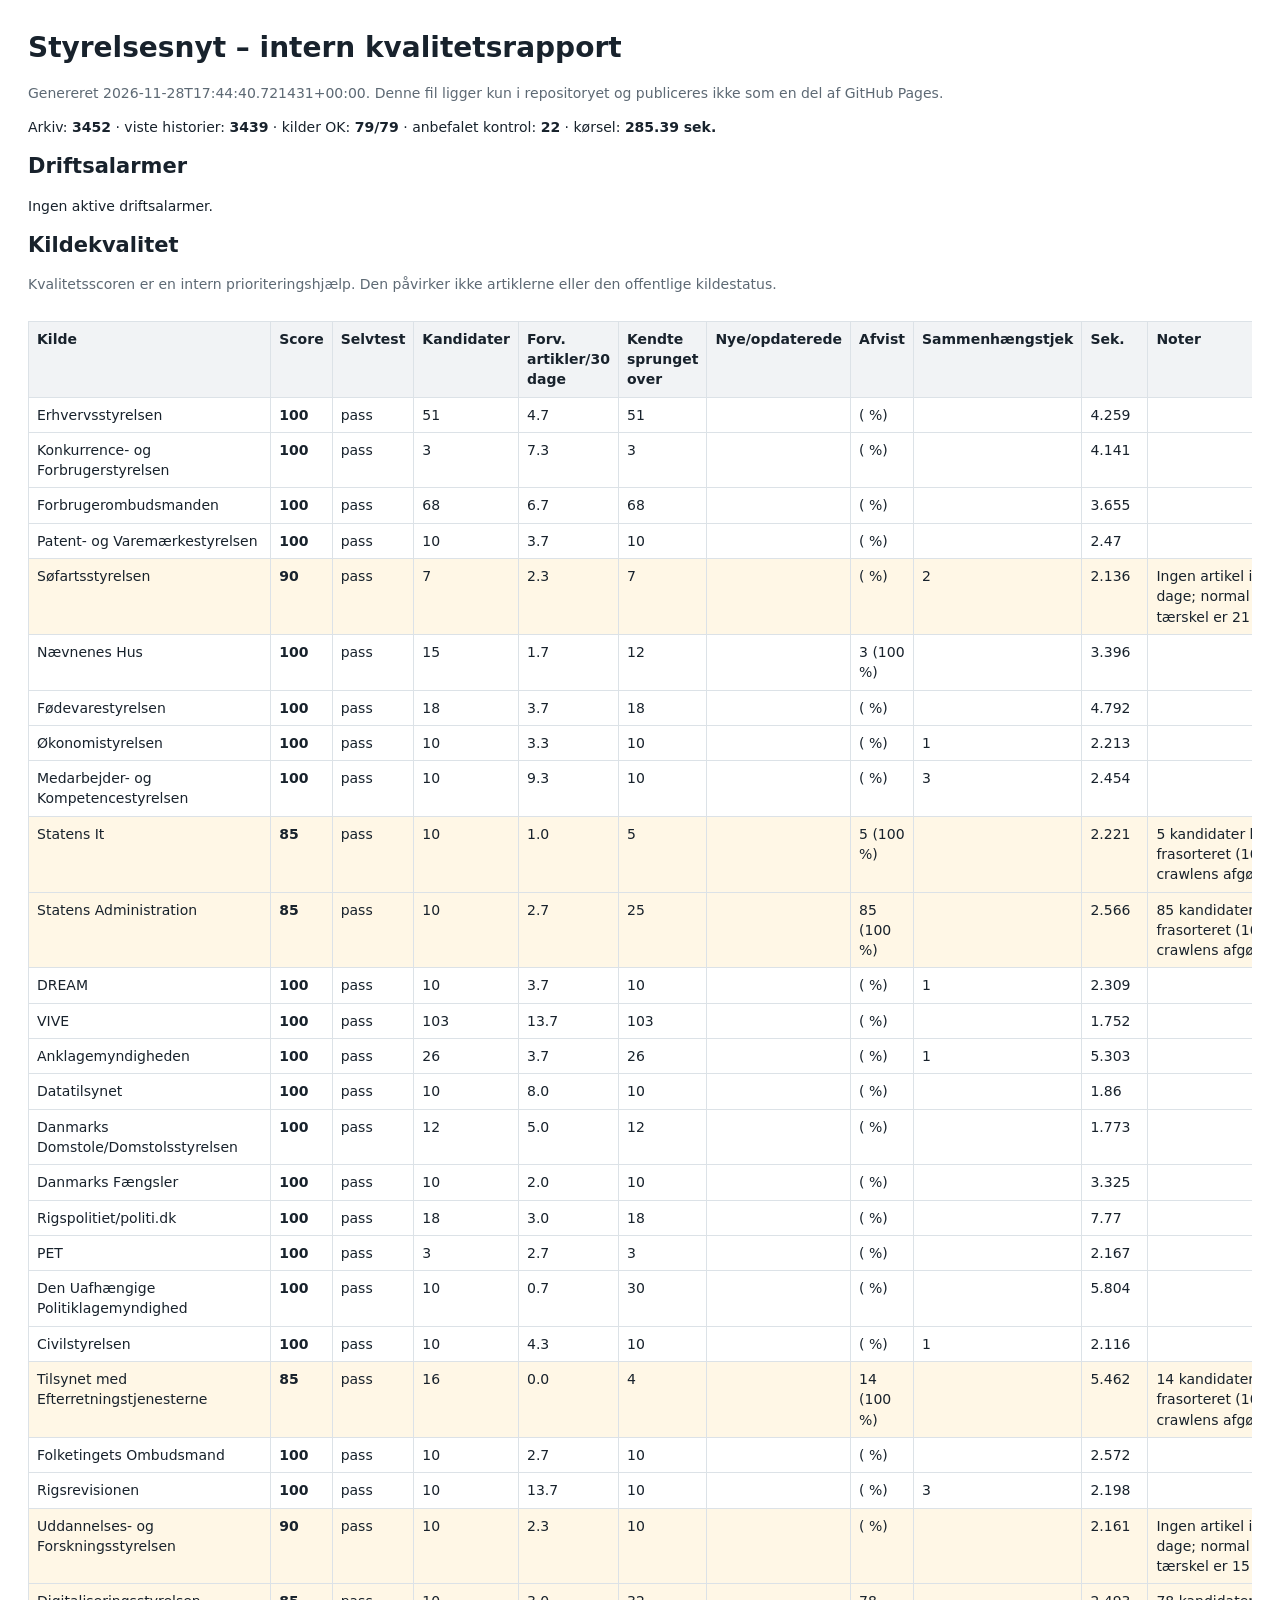
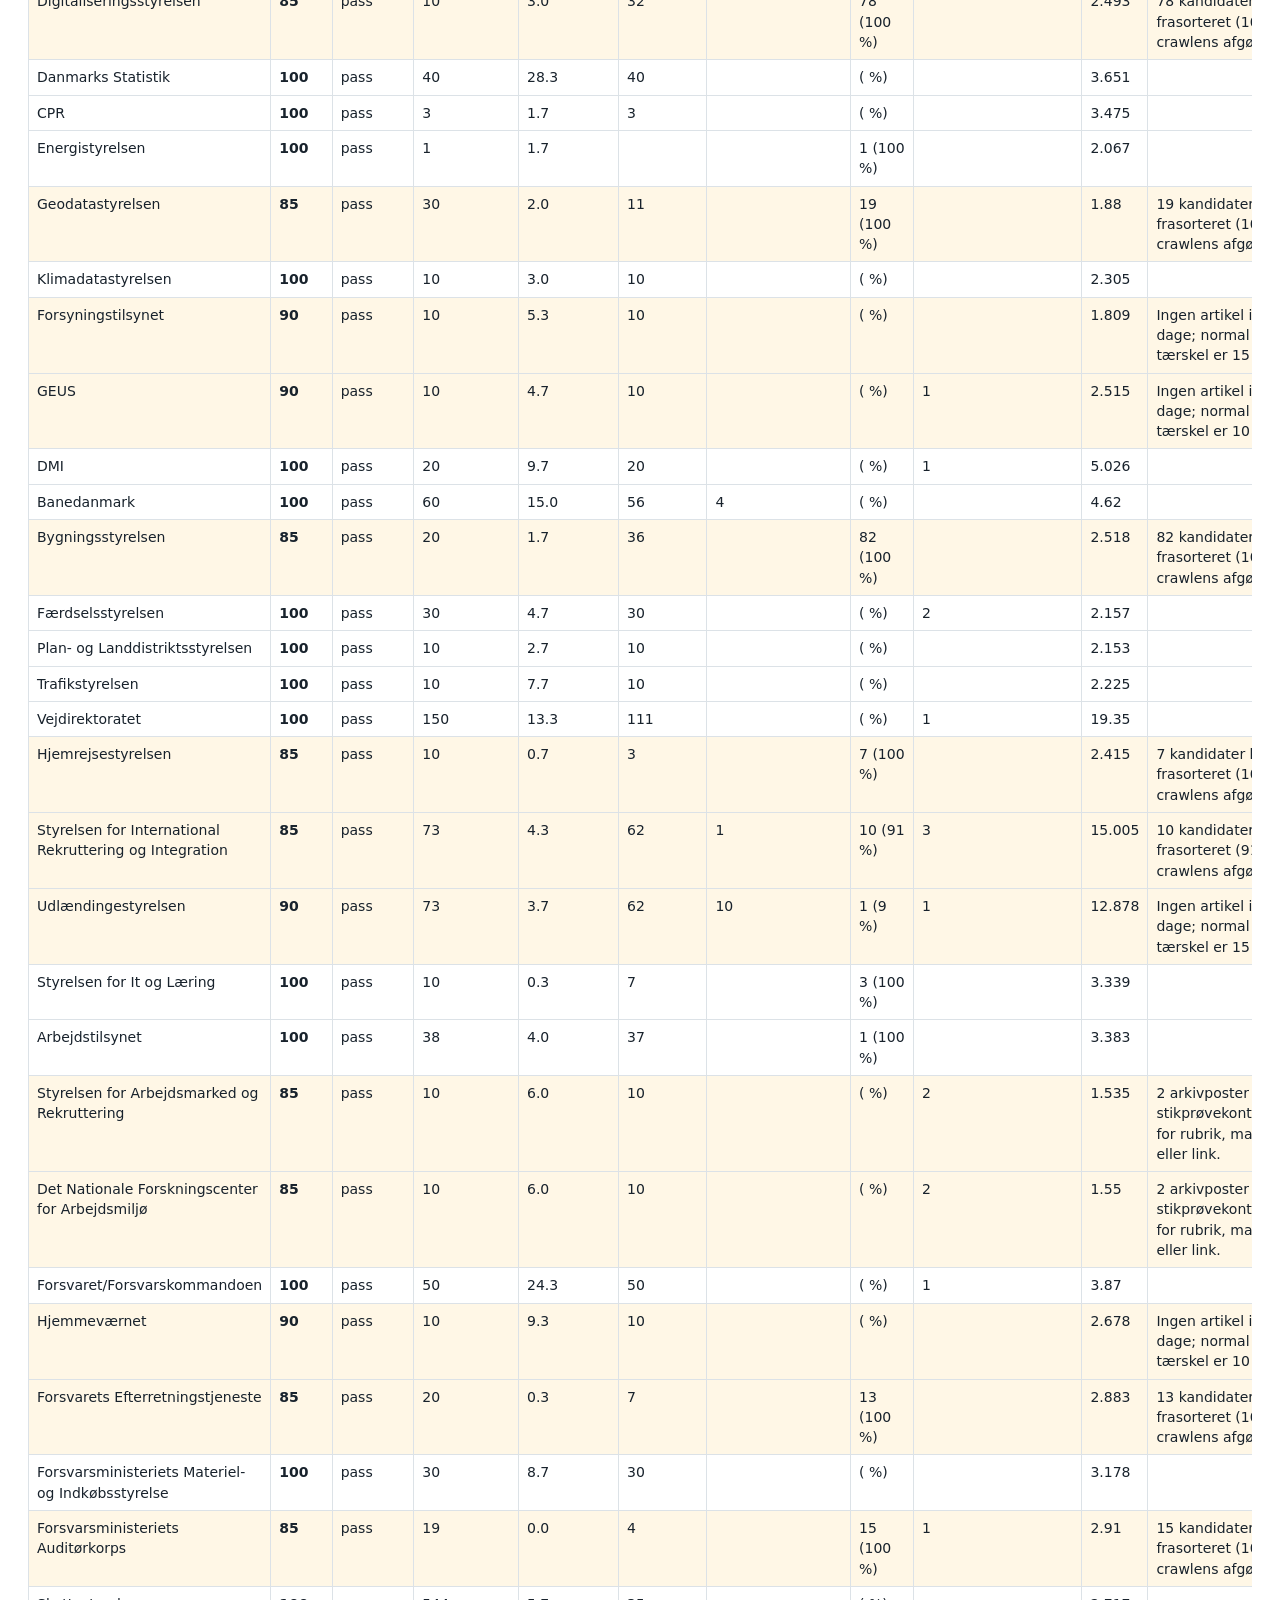
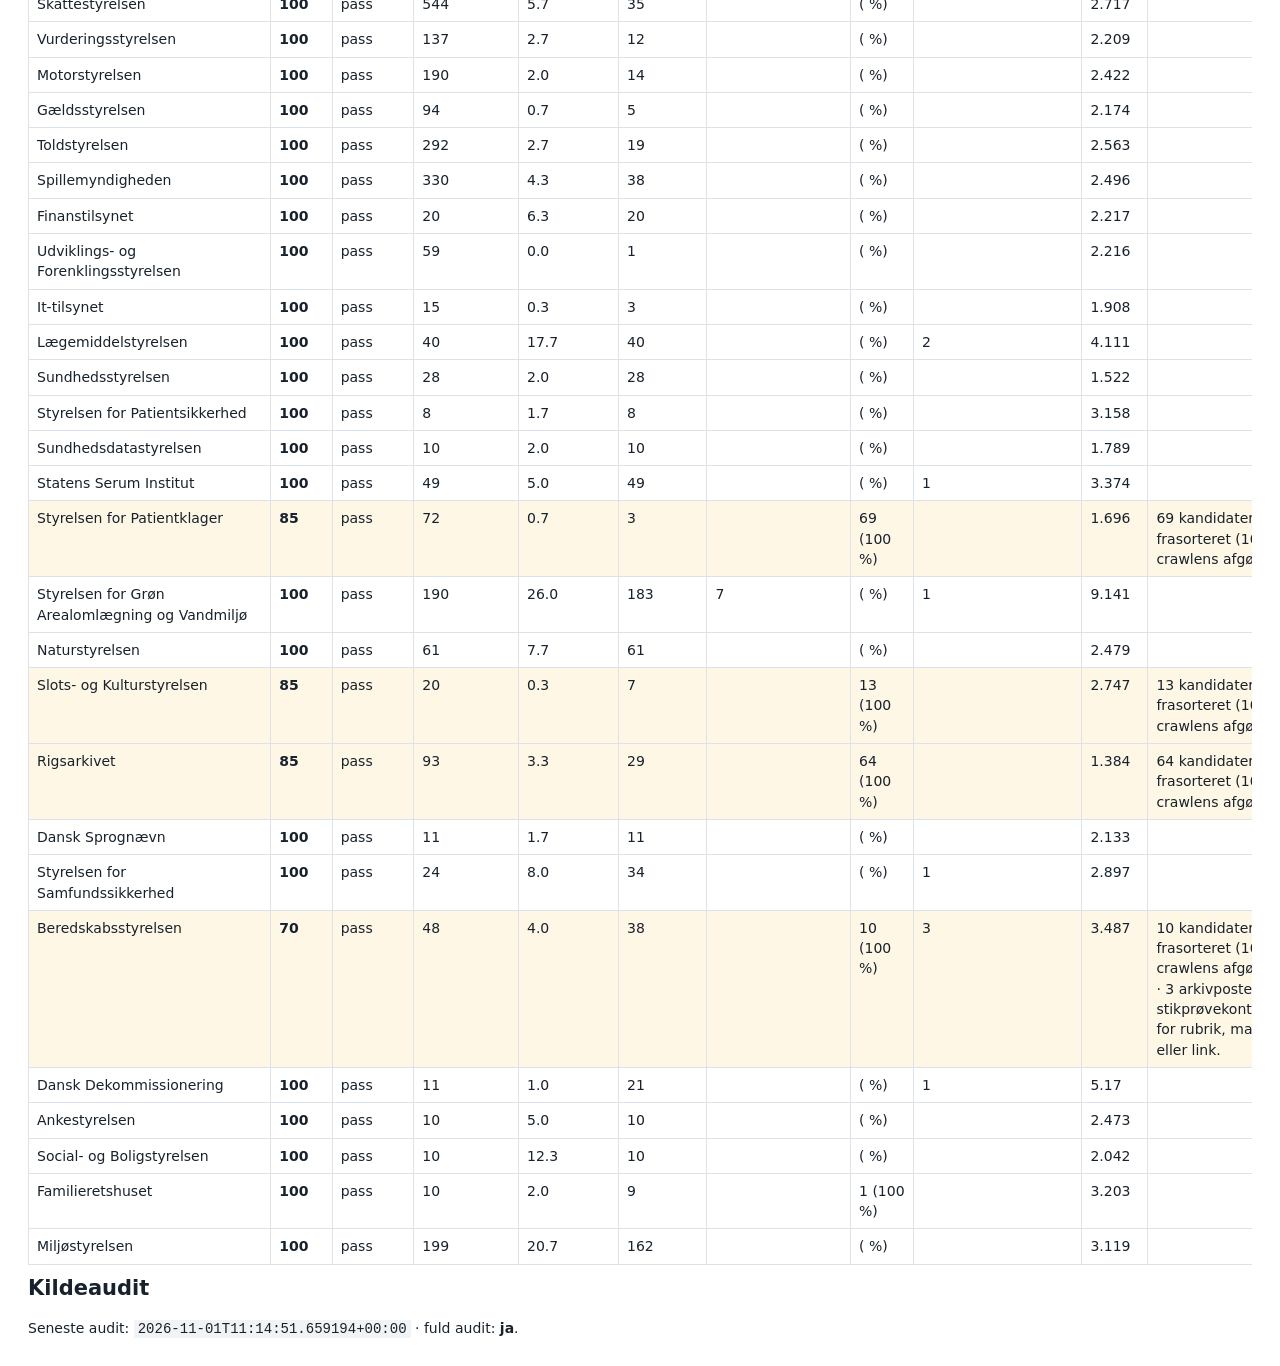
==== commit aae5773a: "Opdater nyhedsarkiv og kvalitetsstatus [skip ci]" ====
--- a/agency_diagnostics.html
+++ b/agency_diagnostics.html
@@ -1 +1 @@
-<!doctype html><html lang="da"><head><meta charset="utf-8"><meta name="robots" content="noindex,nofollow,noarchive"><meta name="viewport" content="width=device-width,initial-scale=1"><title>Styrelsesnyt diagnostik</title><style>body{font:14px/1.45 system-ui,sans-serif;margin:28px;color:#18222c}h1,h2{margin:.4em 0}.meta{color:#5d6974}.table-wrap{overflow:auto}table{border-collapse:collapse;width:100%;margin-top:12px}th,td{border:1px solid #dce2e7;padding:7px 8px;text-align:left;vertical-align:top}th{background:#f1f3f5}tr.review{background:#fff7e6}code{background:#f1f3f5;padding:1px 4px}</style></head><body><h1>Styrelsesnyt – intern kvalitetsrapport</h1><p class="meta">Genereret 2026-11-28T17:13:49.634221+00:00. Denne fil ligger kun i repositoryet og publiceres ikke som en del af GitHub Pages.</p><p>Arkiv: <strong>3452</strong> · viste historier: <strong>3439</strong> · kilder OK: <strong>79/79</strong> · anbefalet kontrol: <strong>22</strong> · kørsel: <strong>257.698 sek.</strong></p><h2>Driftsalarmer</h2><p>Ingen aktive driftsalarmer.</p><h2>Kildekvalitet</h2><p class="meta">Kvalitetsscoren er en intern prioriteringshjælp. Den påvirker ikke artiklerne eller den offentlige kildestatus.</p><div class="table-wrap"><table><thead><tr><th>Kilde</th><th>Score</th><th>Selvtest</th><th>Kandidater</th><th>Forv. artikler/30 dage</th><th>Kendte sprunget over</th><th>Nye/opdaterede</th><th>Afvist</th><th>Sammenhængstjek</th><th>Sek.</th><th>Noter</th></tr></thead><tbody><tr><td>Erhvervsstyrelsen</td><td><strong>100</strong></td><td>pass</td><td>51</td><td>4.7</td><td>51</td><td></td><td> ( %)</td><td></td><td>3.913</td><td></td></tr><tr><td>Konkurrence- og Forbrugerstyrelsen</td><td><strong>100</strong></td><td>pass</td><td>3</td><td>7.3</td><td>3</td><td></td><td> ( %)</td><td></td><td>3.311</td><td></td></tr><tr><td>Forbrugerombudsmanden</td><td><strong>100</strong></td><td>pass</td><td>68</td><td>6.7</td><td>68</td><td></td><td> ( %)</td><td></td><td>2.957</td><td></td></tr><tr><td>Patent- og Varemærkestyrelsen</td><td><strong>100</strong></td><td>pass</td><td>10</td><td>3.7</td><td>10</td><td></td><td> ( %)</td><td></td><td>2.387</td><td></td></tr><tr class="review"><td>Søfartsstyrelsen</td><td><strong>90</strong></td><td>pass</td><td>7</td><td>2.3</td><td>7</td><td></td><td> ( %)</td><td>2</td><td>2.675</td><td>Ingen artikel i 38 dage; normal tærskel er 21 dage.</td></tr><tr><td>Nævnenes Hus</td><td><strong>100</strong></td><td>pass</td><td>15</td><td>1.7</td><td>12</td><td></td><td>3 (100 %)</td><td></td><td>2.483</td><td></td></tr><tr><td>Fødevarestyrelsen</td><td><strong>100</strong></td><td>pass</td><td>18</td><td>3.7</td><td>18</td><td></td><td> ( %)</td><td></td><td>5.227</td><td></td></tr><tr><td>Økonomistyrelsen</td><td><strong>100</strong></td><td>pass</td><td>10</td><td>3.3</td><td>10</td><td></td><td> ( %)</td><td>1</td><td>1.792</td><td></td></tr><tr><td>Medarbejder- og Kompetencestyrelsen</td><td><strong>100</strong></td><td>pass</td><td>10</td><td>9.3</td><td>10</td><td></td><td> ( %)</td><td>3</td><td>2.27</td><td></td></tr><tr class="review"><td>Statens It</td><td><strong>85</strong></td><td>pass</td><td>10</td><td>1.0</td><td>5</td><td></td><td>5 (100 %)</td><td></td><td>1.987</td><td>5 kandidater blev frasorteret (100 % af crawlens afgørelser).</td></tr><tr class="review"><td>Statens Administration</td><td><strong>85</strong></td><td>pass</td><td>10</td><td>2.7</td><td>25</td><td></td><td>85 (100 %)</td><td></td><td>2.229</td><td>85 kandidater blev frasorteret (100 % af crawlens afgørelser).</td></tr><tr><td>DREAM</td><td><strong>100</strong></td><td>pass</td><td>10</td><td>3.7</td><td>10</td><td></td><td> ( %)</td><td>1</td><td>2.139</td><td></td></tr><tr><td>VIVE</td><td><strong>100</strong></td><td>pass</td><td>103</td><td>13.7</td><td>103</td><td></td><td> ( %)</td><td></td><td>1.415</td><td></td></tr><tr><td>Anklagemyndigheden</td><td><strong>100</strong></td><td>pass</td><td>26</td><td>3.7</td><td>26</td><td></td><td> ( %)</td><td>1</td><td>4.928</td><td></td></tr><tr><td>Datatilsynet</td><td><strong>100</strong></td><td>pass</td><td>10</td><td>8.0</td><td>10</td><td></td><td> ( %)</td><td></td><td>1.65</td><td></td></tr><tr><td>Danmarks Domstole/Domstolsstyrelsen</td><td><strong>100</strong></td><td>pass</td><td>12</td><td>5.0</td><td>12</td><td></td><td> ( %)</td><td></td><td>1.649</td><td></td></tr><tr><td>Danmarks Fængsler</td><td><strong>100</strong></td><td>pass</td><td>10</td><td>2.0</td><td>10</td><td></td><td> ( %)</td><td></td><td>2.078</td><td></td></tr><tr><td>Rigspolitiet/politi.dk</td><td><strong>100</strong></td><td>pass</td><td>18</td><td>3.0</td><td>18</td><td></td><td> ( %)</td><td></td><td>7.578</td><td></td></tr><tr><td>PET</td><td><strong>100</strong></td><td>pass</td><td>3</td><td>2.7</td><td>3</td><td></td><td> ( %)</td><td></td><td>1.948</td><td></td></tr><tr><td>Den Uafhængige Politiklagemyndighed</td><td><strong>100</strong></td><td>pass</td><td>10</td><td>0.7</td><td>30</td><td></td><td> ( %)</td><td></td><td>6.284</td><td></td></tr><tr><td>Civilstyrelsen</td><td><strong>100</strong></td><td>pass</td><td>10</td><td>4.3</td><td>10</td><td></td><td> ( %)</td><td>1</td><td>2.032</td><td></td></tr><tr class="review"><td>Tilsynet med Efterretningstjenesterne</td><td><strong>85</strong></td><td>pass</td><td>16</td><td>0.0</td><td>4</td><td></td><td>14 (100 %)</td><td></td><td>4.057</td><td>14 kandidater blev frasorteret (100 % af crawlens afgørelser).</td></tr><tr><td>Folketingets Ombudsmand</td><td><strong>100</strong></td><td>pass</td><td>10</td><td>2.7</td><td>10</td><td></td><td> ( %)</td><td></td><td>2.013</td><td></td></tr><tr><td>Rigsrevisionen</td><td><strong>100</strong></td><td>pass</td><td>10</td><td>13.7</td><td>10</td><td></td><td> ( %)</td><td>3</td><td>2.463</td><td></td></tr><tr class="review"><td>Uddannelses- og Forskningsstyrelsen</td><td><strong>90</strong></td><td>pass</td><td>10</td><td>2.3</td><td>10</td><td></td><td> ( %)</td><td></td><td>1.77</td><td>Ingen artikel i 26 dage; normal tærskel er 15 dage.</td></tr><tr class="review"><td>Digitaliseringsstyrelsen</td><td><strong>85</strong></td><td>pass</td><td>10</td><td>3.0</td><td>32</td><td></td><td>78 (100 %)</td><td></td><td>2.079</td><td>78 kandidater blev frasorteret (100 % af crawlens afgørelser).</td></tr><tr><td>Danmarks Statistik</td><td><strong>100</strong></td><td>pass</td><td>40</td><td>28.3</td><td>40</td><td></td><td> ( %)</td><td></td><td>2.996</td><td></td></tr><tr><td>CPR</td><td><strong>100</strong></td><td>pass</td><td>3</td><td>1.7</td><td>3</td><td></td><td> ( %)</td><td></td><td>2.783</td><td></td></tr><tr><td>Energistyrelsen</td><td><strong>100</strong></td><td>pass</td><td>1</td><td>1.7</td><td></td><td></td><td>1 (100 %)</td><td></td><td>1.934</td><td></td></tr><tr class="review"><td>Geodatastyrelsen</td><td><strong>85</strong></td><td>pass</td><td>30</td><td>2.0</td><td>11</td><td></td><td>19 (100 %)</td><td></td><td>1.901</td><td>19 kandidater blev frasorteret (100 % af crawlens afgørelser).</td></tr><tr><td>Klimadatastyrelsen</td><td><strong>100</strong></td><td>pass</td><td>10</td><td>3.0</td><td>10</td><td></td><td> ( %)</td><td></td><td>1.712</td><td></td></tr><tr class="review"><td>Forsyningstilsynet</td><td><strong>90</strong></td><td>pass</td><td>10</td><td>5.3</td><td>10</td><td></td><td> ( %)</td><td></td><td>1.654</td><td>Ingen artikel i 19 dage; normal tærskel er 15 dage.</td></tr><tr class="review"><td>GEUS</td><td><strong>90</strong></td><td>pass</td><td>10</td><td>4.7</td><td>10</td><td></td><td> ( %)</td><td>1</td><td>2.383</td><td>Ingen artikel i 13 dage; normal tærskel er 10 dage.</td></tr><tr><td>DMI</td><td><strong>100</strong></td><td>pass</td><td>20</td><td>9.7</td><td>20</td><td></td><td> ( %)</td><td>1</td><td>4.64</td><td></td></tr><tr><td>Banedanmark</td><td><strong>100</strong></td><td>pass</td><td>60</td><td>15.0</td><td>56</td><td>4</td><td> ( %)</td><td></td><td>4.074</td><td></td></tr><tr class="review"><td>Bygningsstyrelsen</td><td><strong>85</strong></td><td>pass</td><td>20</td><td>1.7</td><td>36</td><td></td><td>82 (100 %)</td><td></td><td>2.146</td><td>82 kandidater blev frasorteret (100 % af crawlens afgørelser).</td></tr><tr><td>Færdselsstyrelsen</td><td><strong>100</strong></td><td>pass</td><td>30</td><td>4.7</td><td>30</td><td></td><td> ( %)</td><td>2</td><td>2.356</td><td></td></tr><tr><td>Plan- og Landdistriktsstyrelsen</td><td><strong>100</strong></td><td>pass</td><td>10</td><td>2.7</td><td>10</td><td></td><td> ( %)</td><td></td><td>2.547</td><td></td></tr><tr><td>Trafikstyrelsen</td><td><strong>100</strong></td><td>pass</td><td>10</td><td>7.7</td><td>10</td><td></td><td> ( %)</td><td></td><td>2.719</td><td></td></tr><tr><td>Vejdirektoratet</td><td><strong>100</strong></td><td>pass</td><td>150</td><td>13.3</td><td>111</td><td></td><td> ( %)</td><td>1</td><td>17.042</td><td></td></tr><tr class="review"><td>Hjemrejsestyrelsen</td><td><strong>85</strong></td><td>pass</td><td>10</td><td>0.7</td><td>3</td><td></td><td>7 (100 %)</td><td></td><td>2.05</td><td>7 kandidater blev frasorteret (100 % af crawlens afgørelser).</td></tr><tr class="review"><td>Styrelsen for International Rekruttering og Integration</td><td><strong>85</strong></td><td>pass</td><td>73</td><td>4.3</td><td>62</td><td>1</td><td>10 (91 %)</td><td>3</td><td>12.657</td><td>10 kandidater blev frasorteret (91 % af crawlens afgørelser).</td></tr><tr class="review"><td>Udlændingestyrelsen</td><td><strong>90</strong></td><td>pass</td><td>73</td><td>3.7</td><td>62</td><td>10</td><td>1 (9 %)</td><td>1</td><td>11.037</td><td>Ingen artikel i 25 dage; normal tærskel er 15 dage.</td></tr><tr><td>Styrelsen for It og Læring</td><td><strong>100</strong></td><td>pass</td><td>10</td><td>0.3</td><td>7</td><td></td><td>3 (100 %)</td><td></td><td>2.627</td><td></td></tr><tr><td>Arbejdstilsynet</td><td><strong>100</strong></td><td>pass</td><td>38</td><td>4.0</td><td>37</td><td></td><td>1 (100 %)</td><td></td><td>2.746</td><td></td></tr><tr class="review"><td>Styrelsen for Arbejdsmarked og Rekruttering</td><td><strong>85</strong></td><td>pass</td><td>10</td><td>6.0</td><td>10</td><td></td><td> ( %)</td><td>2</td><td>1.421</td><td>2 arkivposter bør stikprøvekontrolleres for rubrik, manchet eller link.</td></tr><tr class="review"><td>Det Nationale Forskningscenter for Arbejdsmiljø</td><td><strong>85</strong></td><td>pass</td><td>10</td><td>6.0</td><td>10</td><td></td><td> ( %)</td><td>2</td><td>1.34</td><td>2 arkivposter bør stikprøvekontrolleres for rubrik, manchet eller link.</td></tr><tr><td>Forsvaret/Forsvarskommandoen</td><td><strong>100</strong></td><td>pass</td><td>50</td><td>24.3</td><td>50</td><td></td><td> ( %)</td><td>1</td><td>3.237</td><td></td></tr><tr class="review"><td>Hjemmeværnet</td><td><strong>90</strong></td><td>pass</td><td>10</td><td>9.3</td><td>10</td><td></td><td> ( %)</td><td></td><td>2.545</td><td>Ingen artikel i 12 dage; normal tærskel er 10 dage.</td></tr><tr class="review"><td>Forsvarets Efterretningstjeneste</td><td><strong>85</strong></td><td>pass</td><td>20</td><td>0.3</td><td>7</td><td></td><td>13 (100 %)</td><td></td><td>2.979</td><td>13 kandidater blev frasorteret (100 % af crawlens afgørelser).</td></tr><tr><td>Forsvarsministeriets Materiel- og Indkøbsstyrelse</td><td><strong>100</strong></td><td>pass</td><td>30</td><td>8.7</td><td>30</td><td></td><td> ( %)</td><td></td><td>3.041</td><td></td></tr><tr class="review"><td>Forsvarsministeriets Auditørkorps</td><td><strong>85</strong></td><td>pass</td><td>19</td><td>0.0</td><td>4</td><td></td><td>15 (100 %)</td><td>1</td><td>2.682</td><td>15 kandidater blev frasorteret (100 % af crawlens afgørelser).</td></tr><tr><td>Skattestyrelsen</td><td><strong>100</strong></td><td>pass</td><td>544</td><td>5.7</td><td>35</td><td></td><td> ( %)</td><td></td><td>1.889</td><td></td></tr><tr><td>Vurderingsstyrelsen</td><td><strong>100</strong></td><td>pass</td><td>137</td><td>2.7</td><td>12</td><td></td><td> ( %)</td><td></td><td>1.746</td><td></td></tr><tr><td>Motorstyrelsen</td><td><strong>100</strong></td><td>pass</td><td>190</td><td>2.0</td><td>14</td><td></td><td> ( %)</td><td></td><td>1.958</td><td></td></tr><tr><td>Gældsstyrelsen</td><td><strong>100</strong></td><td>pass</td><td>94</td><td>0.7</td><td>5</td><td></td><td> ( %)</td><td></td><td>1.628</td><td></td></tr><tr><td>Toldstyrelsen</td><td><strong>100</strong></td><td>pass</td><td>292</td><td>2.7</td><td>19</td><td></td><td> ( %)</td><td></td><td>1.783</td><td></td></tr><tr><td>Spillemyndigheden</td><td><strong>100</strong></td><td>pass</td><td>330</td><td>4.3</td><td>38</td><td></td><td> ( %)</td><td></td><td>2.011</td><td></td></tr><tr><td>Finanstilsynet</td><td><strong>100</strong></td><td>pass</td><td>20</td><td>6.3</td><td>20</td><td></td><td> ( %)</td><td></td><td>2.209</td><td></td></tr><tr><td>Udviklings- og Forenklingsstyrelsen</td><td><strong>100</strong></td><td>pass</td><td>59</td><td>0.0</td><td>1</td><td></td><td> ( %)</td><td></td><td>1.558</td><td></td></tr><tr><td>It-tilsynet</td><td><strong>100</strong></td><td>pass</td><td>15</td><td>0.3</td><td>3</td><td></td><td> ( %)</td><td></td><td>1.465</td><td></td></tr><tr><td>Lægemiddelstyrelsen</td><td><strong>100</strong></td><td>pass</td><td>40</td><td>17.7</td><td>40</td><td></td><td> ( %)</td><td>2</td><td>3.215</td><td></td></tr><tr><td>Sundhedsstyrelsen</td><td><strong>100</strong></td><td>pass</td><td>28</td><td>2.0</td><td>28</td><td></td><td> ( %)</td><td></td><td>1.362</td><td></td></tr><tr><td>Styrelsen for Patientsikkerhed</td><td><strong>100</strong></td><td>pass</td><td>8</td><td>1.7</td><td>8</td><td></td><td> ( %)</td><td></td><td>2.756</td><td></td></tr><tr><td>Sundhedsdatastyrelsen</td><td><strong>100</strong></td><td>pass</td><td>10</td><td>2.0</td><td>10</td><td></td><td> ( %)</td><td></td><td>1.65</td><td></td></tr><tr><td>Statens Serum Institut</td><td><strong>100</strong></td><td>pass</td><td>49</td><td>5.0</td><td>49</td><td></td><td> ( %)</td><td>1</td><td>3.146</td><td></td></tr><tr class="review"><td>Styrelsen for Patientklager</td><td><strong>85</strong></td><td>pass</td><td>72</td><td>0.7</td><td>3</td><td></td><td>69 (100 %)</td><td></td><td>1.596</td><td>69 kandidater blev frasorteret (100 % af crawlens afgørelser).</td></tr><tr><td>Styrelsen for Grøn Arealomlægning og Vandmiljø</td><td><strong>100</strong></td><td>pass</td><td>190</td><td>26.0</td><td>183</td><td>7</td><td> ( %)</td><td>1</td><td>8.361</td><td></td></tr><tr><td>Naturstyrelsen</td><td><strong>100</strong></td><td>pass</td><td>61</td><td>7.7</td><td>61</td><td></td><td> ( %)</td><td></td><td>2.262</td><td></td></tr><tr class="review"><td>Slots- og Kulturstyrelsen</td><td><strong>85</strong></td><td>pass</td><td>20</td><td>0.3</td><td>7</td><td></td><td>13 (100 %)</td><td></td><td>2.539</td><td>13 kandidater blev frasorteret (100 % af crawlens afgørelser).</td></tr><tr class="review"><td>Rigsarkivet</td><td><strong>85</strong></td><td>pass</td><td>93</td><td>3.3</td><td>29</td><td></td><td>64 (100 %)</td><td></td><td>1.204</td><td>64 kandidater blev frasorteret (100 % af crawlens afgørelser).</td></tr><tr><td>Dansk Sprognævn</td><td><strong>100</strong></td><td>pass</td><td>11</td><td>1.7</td><td>11</td><td></td><td> ( %)</td><td></td><td>1.872</td><td></td></tr><tr><td>Styrelsen for Samfundssikkerhed</td><td><strong>100</strong></td><td>pass</td><td>24</td><td>8.0</td><td>34</td><td></td><td> ( %)</td><td>1</td><td>2.722</td><td></td></tr><tr class="review"><td>Beredskabsstyrelsen</td><td><strong>70</strong></td><td>pass</td><td>48</td><td>4.0</td><td>38</td><td></td><td>10 (100 %)</td><td>3</td><td>3.271</td><td>10 kandidater blev frasorteret (100 % af crawlens afgørelser). · 3 arkivposter bør stikprøvekontrolleres for rubrik, manchet eller link.</td></tr><tr><td>Dansk Dekommissionering</td><td><strong>100</strong></td><td>pass</td><td>11</td><td>1.0</td><td>21</td><td></td><td> ( %)</td><td>1</td><td>4.717</td><td></td></tr><tr><td>Ankestyrelsen</td><td><strong>100</strong></td><td>pass</td><td>10</td><td>5.0</td><td>10</td><td></td><td> ( %)</td><td></td><td>2.838</td><td></td></tr><tr><td>Social- og Boligstyrelsen</td><td><strong>100</strong></td><td>pass</td><td>10</td><td>12.3</td><td>10</td><td></td><td> ( %)</td><td></td><td>2.592</td><td></td></tr><tr><td>Familieretshuset</td><td><strong>100</strong></td><td>pass</td><td>10</td><td>2.0</td><td>9</td><td></td><td>1 (100 %)</td><td></td><td>2.214</td><td></td></tr><tr><td>Miljøstyrelsen</td><td><strong>100</strong></td><td>pass</td><td>199</td><td>20.7</td><td>162</td><td></td><td> ( %)</td><td></td><td>2.753</td><td></td></tr></tbody></table></div><h2>Kildeaudit</h2><p>Seneste audit: <code>2026-11-01T11:14:51.659194+00:00</code> · fuld audit: <strong>ja</strong>.</p></body></html>+<!doctype html><html lang="da"><head><meta charset="utf-8"><meta name="robots" content="noindex,nofollow,noarchive"><meta name="viewport" content="width=device-width,initial-scale=1"><title>Styrelsesnyt diagnostik</title><style>body{font:14px/1.45 system-ui,sans-serif;margin:28px;color:#18222c}h1,h2{margin:.4em 0}.meta{color:#5d6974}.table-wrap{overflow:auto}table{border-collapse:collapse;width:100%;margin-top:12px}th,td{border:1px solid #dce2e7;padding:7px 8px;text-align:left;vertical-align:top}th{background:#f1f3f5}tr.review{background:#fff7e6}code{background:#f1f3f5;padding:1px 4px}</style></head><body><h1>Styrelsesnyt – intern kvalitetsrapport</h1><p class="meta">Genereret 2026-11-28T17:44:40.721431+00:00. Denne fil ligger kun i repositoryet og publiceres ikke som en del af GitHub Pages.</p><p>Arkiv: <strong>3452</strong> · viste historier: <strong>3439</strong> · kilder OK: <strong>79/79</strong> · anbefalet kontrol: <strong>22</strong> · kørsel: <strong>285.39 sek.</strong></p><h2>Driftsalarmer</h2><p>Ingen aktive driftsalarmer.</p><h2>Kildekvalitet</h2><p class="meta">Kvalitetsscoren er en intern prioriteringshjælp. Den påvirker ikke artiklerne eller den offentlige kildestatus.</p><div class="table-wrap"><table><thead><tr><th>Kilde</th><th>Score</th><th>Selvtest</th><th>Kandidater</th><th>Forv. artikler/30 dage</th><th>Kendte sprunget over</th><th>Nye/opdaterede</th><th>Afvist</th><th>Sammenhængstjek</th><th>Sek.</th><th>Noter</th></tr></thead><tbody><tr><td>Erhvervsstyrelsen</td><td><strong>100</strong></td><td>pass</td><td>51</td><td>4.7</td><td>51</td><td></td><td> ( %)</td><td></td><td>4.259</td><td></td></tr><tr><td>Konkurrence- og Forbrugerstyrelsen</td><td><strong>100</strong></td><td>pass</td><td>3</td><td>7.3</td><td>3</td><td></td><td> ( %)</td><td></td><td>4.141</td><td></td></tr><tr><td>Forbrugerombudsmanden</td><td><strong>100</strong></td><td>pass</td><td>68</td><td>6.7</td><td>68</td><td></td><td> ( %)</td><td></td><td>3.655</td><td></td></tr><tr><td>Patent- og Varemærkestyrelsen</td><td><strong>100</strong></td><td>pass</td><td>10</td><td>3.7</td><td>10</td><td></td><td> ( %)</td><td></td><td>2.47</td><td></td></tr><tr class="review"><td>Søfartsstyrelsen</td><td><strong>90</strong></td><td>pass</td><td>7</td><td>2.3</td><td>7</td><td></td><td> ( %)</td><td>2</td><td>2.136</td><td>Ingen artikel i 38 dage; normal tærskel er 21 dage.</td></tr><tr><td>Nævnenes Hus</td><td><strong>100</strong></td><td>pass</td><td>15</td><td>1.7</td><td>12</td><td></td><td>3 (100 %)</td><td></td><td>3.396</td><td></td></tr><tr><td>Fødevarestyrelsen</td><td><strong>100</strong></td><td>pass</td><td>18</td><td>3.7</td><td>18</td><td></td><td> ( %)</td><td></td><td>4.792</td><td></td></tr><tr><td>Økonomistyrelsen</td><td><strong>100</strong></td><td>pass</td><td>10</td><td>3.3</td><td>10</td><td></td><td> ( %)</td><td>1</td><td>2.213</td><td></td></tr><tr><td>Medarbejder- og Kompetencestyrelsen</td><td><strong>100</strong></td><td>pass</td><td>10</td><td>9.3</td><td>10</td><td></td><td> ( %)</td><td>3</td><td>2.454</td><td></td></tr><tr class="review"><td>Statens It</td><td><strong>85</strong></td><td>pass</td><td>10</td><td>1.0</td><td>5</td><td></td><td>5 (100 %)</td><td></td><td>2.221</td><td>5 kandidater blev frasorteret (100 % af crawlens afgørelser).</td></tr><tr class="review"><td>Statens Administration</td><td><strong>85</strong></td><td>pass</td><td>10</td><td>2.7</td><td>25</td><td></td><td>85 (100 %)</td><td></td><td>2.566</td><td>85 kandidater blev frasorteret (100 % af crawlens afgørelser).</td></tr><tr><td>DREAM</td><td><strong>100</strong></td><td>pass</td><td>10</td><td>3.7</td><td>10</td><td></td><td> ( %)</td><td>1</td><td>2.309</td><td></td></tr><tr><td>VIVE</td><td><strong>100</strong></td><td>pass</td><td>103</td><td>13.7</td><td>103</td><td></td><td> ( %)</td><td></td><td>1.752</td><td></td></tr><tr><td>Anklagemyndigheden</td><td><strong>100</strong></td><td>pass</td><td>26</td><td>3.7</td><td>26</td><td></td><td> ( %)</td><td>1</td><td>5.303</td><td></td></tr><tr><td>Datatilsynet</td><td><strong>100</strong></td><td>pass</td><td>10</td><td>8.0</td><td>10</td><td></td><td> ( %)</td><td></td><td>1.86</td><td></td></tr><tr><td>Danmarks Domstole/Domstolsstyrelsen</td><td><strong>100</strong></td><td>pass</td><td>12</td><td>5.0</td><td>12</td><td></td><td> ( %)</td><td></td><td>1.773</td><td></td></tr><tr><td>Danmarks Fængsler</td><td><strong>100</strong></td><td>pass</td><td>10</td><td>2.0</td><td>10</td><td></td><td> ( %)</td><td></td><td>3.325</td><td></td></tr><tr><td>Rigspolitiet/politi.dk</td><td><strong>100</strong></td><td>pass</td><td>18</td><td>3.0</td><td>18</td><td></td><td> ( %)</td><td></td><td>7.77</td><td></td></tr><tr><td>PET</td><td><strong>100</strong></td><td>pass</td><td>3</td><td>2.7</td><td>3</td><td></td><td> ( %)</td><td></td><td>2.167</td><td></td></tr><tr><td>Den Uafhængige Politiklagemyndighed</td><td><strong>100</strong></td><td>pass</td><td>10</td><td>0.7</td><td>30</td><td></td><td> ( %)</td><td></td><td>5.804</td><td></td></tr><tr><td>Civilstyrelsen</td><td><strong>100</strong></td><td>pass</td><td>10</td><td>4.3</td><td>10</td><td></td><td> ( %)</td><td>1</td><td>2.116</td><td></td></tr><tr class="review"><td>Tilsynet med Efterretningstjenesterne</td><td><strong>85</strong></td><td>pass</td><td>16</td><td>0.0</td><td>4</td><td></td><td>14 (100 %)</td><td></td><td>5.462</td><td>14 kandidater blev frasorteret (100 % af crawlens afgørelser).</td></tr><tr><td>Folketingets Ombudsmand</td><td><strong>100</strong></td><td>pass</td><td>10</td><td>2.7</td><td>10</td><td></td><td> ( %)</td><td></td><td>2.572</td><td></td></tr><tr><td>Rigsrevisionen</td><td><strong>100</strong></td><td>pass</td><td>10</td><td>13.7</td><td>10</td><td></td><td> ( %)</td><td>3</td><td>2.198</td><td></td></tr><tr class="review"><td>Uddannelses- og Forskningsstyrelsen</td><td><strong>90</strong></td><td>pass</td><td>10</td><td>2.3</td><td>10</td><td></td><td> ( %)</td><td></td><td>2.161</td><td>Ingen artikel i 26 dage; normal tærskel er 15 dage.</td></tr><tr class="review"><td>Digitaliseringsstyrelsen</td><td><strong>85</strong></td><td>pass</td><td>10</td><td>3.0</td><td>32</td><td></td><td>78 (100 %)</td><td></td><td>2.493</td><td>78 kandidater blev frasorteret (100 % af crawlens afgørelser).</td></tr><tr><td>Danmarks Statistik</td><td><strong>100</strong></td><td>pass</td><td>40</td><td>28.3</td><td>40</td><td></td><td> ( %)</td><td></td><td>3.651</td><td></td></tr><tr><td>CPR</td><td><strong>100</strong></td><td>pass</td><td>3</td><td>1.7</td><td>3</td><td></td><td> ( %)</td><td></td><td>3.475</td><td></td></tr><tr><td>Energistyrelsen</td><td><strong>100</strong></td><td>pass</td><td>1</td><td>1.7</td><td></td><td></td><td>1 (100 %)</td><td></td><td>2.067</td><td></td></tr><tr class="review"><td>Geodatastyrelsen</td><td><strong>85</strong></td><td>pass</td><td>30</td><td>2.0</td><td>11</td><td></td><td>19 (100 %)</td><td></td><td>1.88</td><td>19 kandidater blev frasorteret (100 % af crawlens afgørelser).</td></tr><tr><td>Klimadatastyrelsen</td><td><strong>100</strong></td><td>pass</td><td>10</td><td>3.0</td><td>10</td><td></td><td> ( %)</td><td></td><td>2.305</td><td></td></tr><tr class="review"><td>Forsyningstilsynet</td><td><strong>90</strong></td><td>pass</td><td>10</td><td>5.3</td><td>10</td><td></td><td> ( %)</td><td></td><td>1.809</td><td>Ingen artikel i 19 dage; normal tærskel er 15 dage.</td></tr><tr class="review"><td>GEUS</td><td><strong>90</strong></td><td>pass</td><td>10</td><td>4.7</td><td>10</td><td></td><td> ( %)</td><td>1</td><td>2.515</td><td>Ingen artikel i 13 dage; normal tærskel er 10 dage.</td></tr><tr><td>DMI</td><td><strong>100</strong></td><td>pass</td><td>20</td><td>9.7</td><td>20</td><td></td><td> ( %)</td><td>1</td><td>5.026</td><td></td></tr><tr><td>Banedanmark</td><td><strong>100</strong></td><td>pass</td><td>60</td><td>15.0</td><td>56</td><td>4</td><td> ( %)</td><td></td><td>4.62</td><td></td></tr><tr class="review"><td>Bygningsstyrelsen</td><td><strong>85</strong></td><td>pass</td><td>20</td><td>1.7</td><td>36</td><td></td><td>82 (100 %)</td><td></td><td>2.518</td><td>82 kandidater blev frasorteret (100 % af crawlens afgørelser).</td></tr><tr><td>Færdselsstyrelsen</td><td><strong>100</strong></td><td>pass</td><td>30</td><td>4.7</td><td>30</td><td></td><td> ( %)</td><td>2</td><td>2.157</td><td></td></tr><tr><td>Plan- og Landdistriktsstyrelsen</td><td><strong>100</strong></td><td>pass</td><td>10</td><td>2.7</td><td>10</td><td></td><td> ( %)</td><td></td><td>2.153</td><td></td></tr><tr><td>Trafikstyrelsen</td><td><strong>100</strong></td><td>pass</td><td>10</td><td>7.7</td><td>10</td><td></td><td> ( %)</td><td></td><td>2.225</td><td></td></tr><tr><td>Vejdirektoratet</td><td><strong>100</strong></td><td>pass</td><td>150</td><td>13.3</td><td>111</td><td></td><td> ( %)</td><td>1</td><td>19.35</td><td></td></tr><tr class="review"><td>Hjemrejsestyrelsen</td><td><strong>85</strong></td><td>pass</td><td>10</td><td>0.7</td><td>3</td><td></td><td>7 (100 %)</td><td></td><td>2.415</td><td>7 kandidater blev frasorteret (100 % af crawlens afgørelser).</td></tr><tr class="review"><td>Styrelsen for International Rekruttering og Integration</td><td><strong>85</strong></td><td>pass</td><td>73</td><td>4.3</td><td>62</td><td>1</td><td>10 (91 %)</td><td>3</td><td>15.005</td><td>10 kandidater blev frasorteret (91 % af crawlens afgørelser).</td></tr><tr class="review"><td>Udlændingestyrelsen</td><td><strong>90</strong></td><td>pass</td><td>73</td><td>3.7</td><td>62</td><td>10</td><td>1 (9 %)</td><td>1</td><td>12.878</td><td>Ingen artikel i 25 dage; normal tærskel er 15 dage.</td></tr><tr><td>Styrelsen for It og Læring</td><td><strong>100</strong></td><td>pass</td><td>10</td><td>0.3</td><td>7</td><td></td><td>3 (100 %)</td><td></td><td>3.339</td><td></td></tr><tr><td>Arbejdstilsynet</td><td><strong>100</strong></td><td>pass</td><td>38</td><td>4.0</td><td>37</td><td></td><td>1 (100 %)</td><td></td><td>3.383</td><td></td></tr><tr class="review"><td>Styrelsen for Arbejdsmarked og Rekruttering</td><td><strong>85</strong></td><td>pass</td><td>10</td><td>6.0</td><td>10</td><td></td><td> ( %)</td><td>2</td><td>1.535</td><td>2 arkivposter bør stikprøvekontrolleres for rubrik, manchet eller link.</td></tr><tr class="review"><td>Det Nationale Forskningscenter for Arbejdsmiljø</td><td><strong>85</strong></td><td>pass</td><td>10</td><td>6.0</td><td>10</td><td></td><td> ( %)</td><td>2</td><td>1.55</td><td>2 arkivposter bør stikprøvekontrolleres for rubrik, manchet eller link.</td></tr><tr><td>Forsvaret/Forsvarskommandoen</td><td><strong>100</strong></td><td>pass</td><td>50</td><td>24.3</td><td>50</td><td></td><td> ( %)</td><td>1</td><td>3.87</td><td></td></tr><tr class="review"><td>Hjemmeværnet</td><td><strong>90</strong></td><td>pass</td><td>10</td><td>9.3</td><td>10</td><td></td><td> ( %)</td><td></td><td>2.678</td><td>Ingen artikel i 12 dage; normal tærskel er 10 dage.</td></tr><tr class="review"><td>Forsvarets Efterretningstjeneste</td><td><strong>85</strong></td><td>pass</td><td>20</td><td>0.3</td><td>7</td><td></td><td>13 (100 %)</td><td></td><td>2.883</td><td>13 kandidater blev frasorteret (100 % af crawlens afgørelser).</td></tr><tr><td>Forsvarsministeriets Materiel- og Indkøbsstyrelse</td><td><strong>100</strong></td><td>pass</td><td>30</td><td>8.7</td><td>30</td><td></td><td> ( %)</td><td></td><td>3.178</td><td></td></tr><tr class="review"><td>Forsvarsministeriets Auditørkorps</td><td><strong>85</strong></td><td>pass</td><td>19</td><td>0.0</td><td>4</td><td></td><td>15 (100 %)</td><td>1</td><td>2.91</td><td>15 kandidater blev frasorteret (100 % af crawlens afgørelser).</td></tr><tr><td>Skattestyrelsen</td><td><strong>100</strong></td><td>pass</td><td>544</td><td>5.7</td><td>35</td><td></td><td> ( %)</td><td></td><td>2.717</td><td></td></tr><tr><td>Vurderingsstyrelsen</td><td><strong>100</strong></td><td>pass</td><td>137</td><td>2.7</td><td>12</td><td></td><td> ( %)</td><td></td><td>2.209</td><td></td></tr><tr><td>Motorstyrelsen</td><td><strong>100</strong></td><td>pass</td><td>190</td><td>2.0</td><td>14</td><td></td><td> ( %)</td><td></td><td>2.422</td><td></td></tr><tr><td>Gældsstyrelsen</td><td><strong>100</strong></td><td>pass</td><td>94</td><td>0.7</td><td>5</td><td></td><td> ( %)</td><td></td><td>2.174</td><td></td></tr><tr><td>Toldstyrelsen</td><td><strong>100</strong></td><td>pass</td><td>292</td><td>2.7</td><td>19</td><td></td><td> ( %)</td><td></td><td>2.563</td><td></td></tr><tr><td>Spillemyndigheden</td><td><strong>100</strong></td><td>pass</td><td>330</td><td>4.3</td><td>38</td><td></td><td> ( %)</td><td></td><td>2.496</td><td></td></tr><tr><td>Finanstilsynet</td><td><strong>100</strong></td><td>pass</td><td>20</td><td>6.3</td><td>20</td><td></td><td> ( %)</td><td></td><td>2.217</td><td></td></tr><tr><td>Udviklings- og Forenklingsstyrelsen</td><td><strong>100</strong></td><td>pass</td><td>59</td><td>0.0</td><td>1</td><td></td><td> ( %)</td><td></td><td>2.216</td><td></td></tr><tr><td>It-tilsynet</td><td><strong>100</strong></td><td>pass</td><td>15</td><td>0.3</td><td>3</td><td></td><td> ( %)</td><td></td><td>1.908</td><td></td></tr><tr><td>Lægemiddelstyrelsen</td><td><strong>100</strong></td><td>pass</td><td>40</td><td>17.7</td><td>40</td><td></td><td> ( %)</td><td>2</td><td>4.111</td><td></td></tr><tr><td>Sundhedsstyrelsen</td><td><strong>100</strong></td><td>pass</td><td>28</td><td>2.0</td><td>28</td><td></td><td> ( %)</td><td></td><td>1.522</td><td></td></tr><tr><td>Styrelsen for Patientsikkerhed</td><td><strong>100</strong></td><td>pass</td><td>8</td><td>1.7</td><td>8</td><td></td><td> ( %)</td><td></td><td>3.158</td><td></td></tr><tr><td>Sundhedsdatastyrelsen</td><td><strong>100</strong></td><td>pass</td><td>10</td><td>2.0</td><td>10</td><td></td><td> ( %)</td><td></td><td>1.789</td><td></td></tr><tr><td>Statens Serum Institut</td><td><strong>100</strong></td><td>pass</td><td>49</td><td>5.0</td><td>49</td><td></td><td> ( %)</td><td>1</td><td>3.374</td><td></td></tr><tr class="review"><td>Styrelsen for Patientklager</td><td><strong>85</strong></td><td>pass</td><td>72</td><td>0.7</td><td>3</td><td></td><td>69 (100 %)</td><td></td><td>1.696</td><td>69 kandidater blev frasorteret (100 % af crawlens afgørelser).</td></tr><tr><td>Styrelsen for Grøn Arealomlægning og Vandmiljø</td><td><strong>100</strong></td><td>pass</td><td>190</td><td>26.0</td><td>183</td><td>7</td><td> ( %)</td><td>1</td><td>9.141</td><td></td></tr><tr><td>Naturstyrelsen</td><td><strong>100</strong></td><td>pass</td><td>61</td><td>7.7</td><td>61</td><td></td><td> ( %)</td><td></td><td>2.479</td><td></td></tr><tr class="review"><td>Slots- og Kulturstyrelsen</td><td><strong>85</strong></td><td>pass</td><td>20</td><td>0.3</td><td>7</td><td></td><td>13 (100 %)</td><td></td><td>2.747</td><td>13 kandidater blev frasorteret (100 % af crawlens afgørelser).</td></tr><tr class="review"><td>Rigsarkivet</td><td><strong>85</strong></td><td>pass</td><td>93</td><td>3.3</td><td>29</td><td></td><td>64 (100 %)</td><td></td><td>1.384</td><td>64 kandidater blev frasorteret (100 % af crawlens afgørelser).</td></tr><tr><td>Dansk Sprognævn</td><td><strong>100</strong></td><td>pass</td><td>11</td><td>1.7</td><td>11</td><td></td><td> ( %)</td><td></td><td>2.133</td><td></td></tr><tr><td>Styrelsen for Samfundssikkerhed</td><td><strong>100</strong></td><td>pass</td><td>24</td><td>8.0</td><td>34</td><td></td><td> ( %)</td><td>1</td><td>2.897</td><td></td></tr><tr class="review"><td>Beredskabsstyrelsen</td><td><strong>70</strong></td><td>pass</td><td>48</td><td>4.0</td><td>38</td><td></td><td>10 (100 %)</td><td>3</td><td>3.487</td><td>10 kandidater blev frasorteret (100 % af crawlens afgørelser). · 3 arkivposter bør stikprøvekontrolleres for rubrik, manchet eller link.</td></tr><tr><td>Dansk Dekommissionering</td><td><strong>100</strong></td><td>pass</td><td>11</td><td>1.0</td><td>21</td><td></td><td> ( %)</td><td>1</td><td>5.17</td><td></td></tr><tr><td>Ankestyrelsen</td><td><strong>100</strong></td><td>pass</td><td>10</td><td>5.0</td><td>10</td><td></td><td> ( %)</td><td></td><td>2.473</td><td></td></tr><tr><td>Social- og Boligstyrelsen</td><td><strong>100</strong></td><td>pass</td><td>10</td><td>12.3</td><td>10</td><td></td><td> ( %)</td><td></td><td>2.042</td><td></td></tr><tr><td>Familieretshuset</td><td><strong>100</strong></td><td>pass</td><td>10</td><td>2.0</td><td>9</td><td></td><td>1 (100 %)</td><td></td><td>3.203</td><td></td></tr><tr><td>Miljøstyrelsen</td><td><strong>100</strong></td><td>pass</td><td>199</td><td>20.7</td><td>162</td><td></td><td> ( %)</td><td></td><td>3.119</td><td></td></tr></tbody></table></div><h2>Kildeaudit</h2><p>Seneste audit: <code>2026-11-01T11:14:51.659194+00:00</code> · fuld audit: <strong>ja</strong>.</p></body></html>
